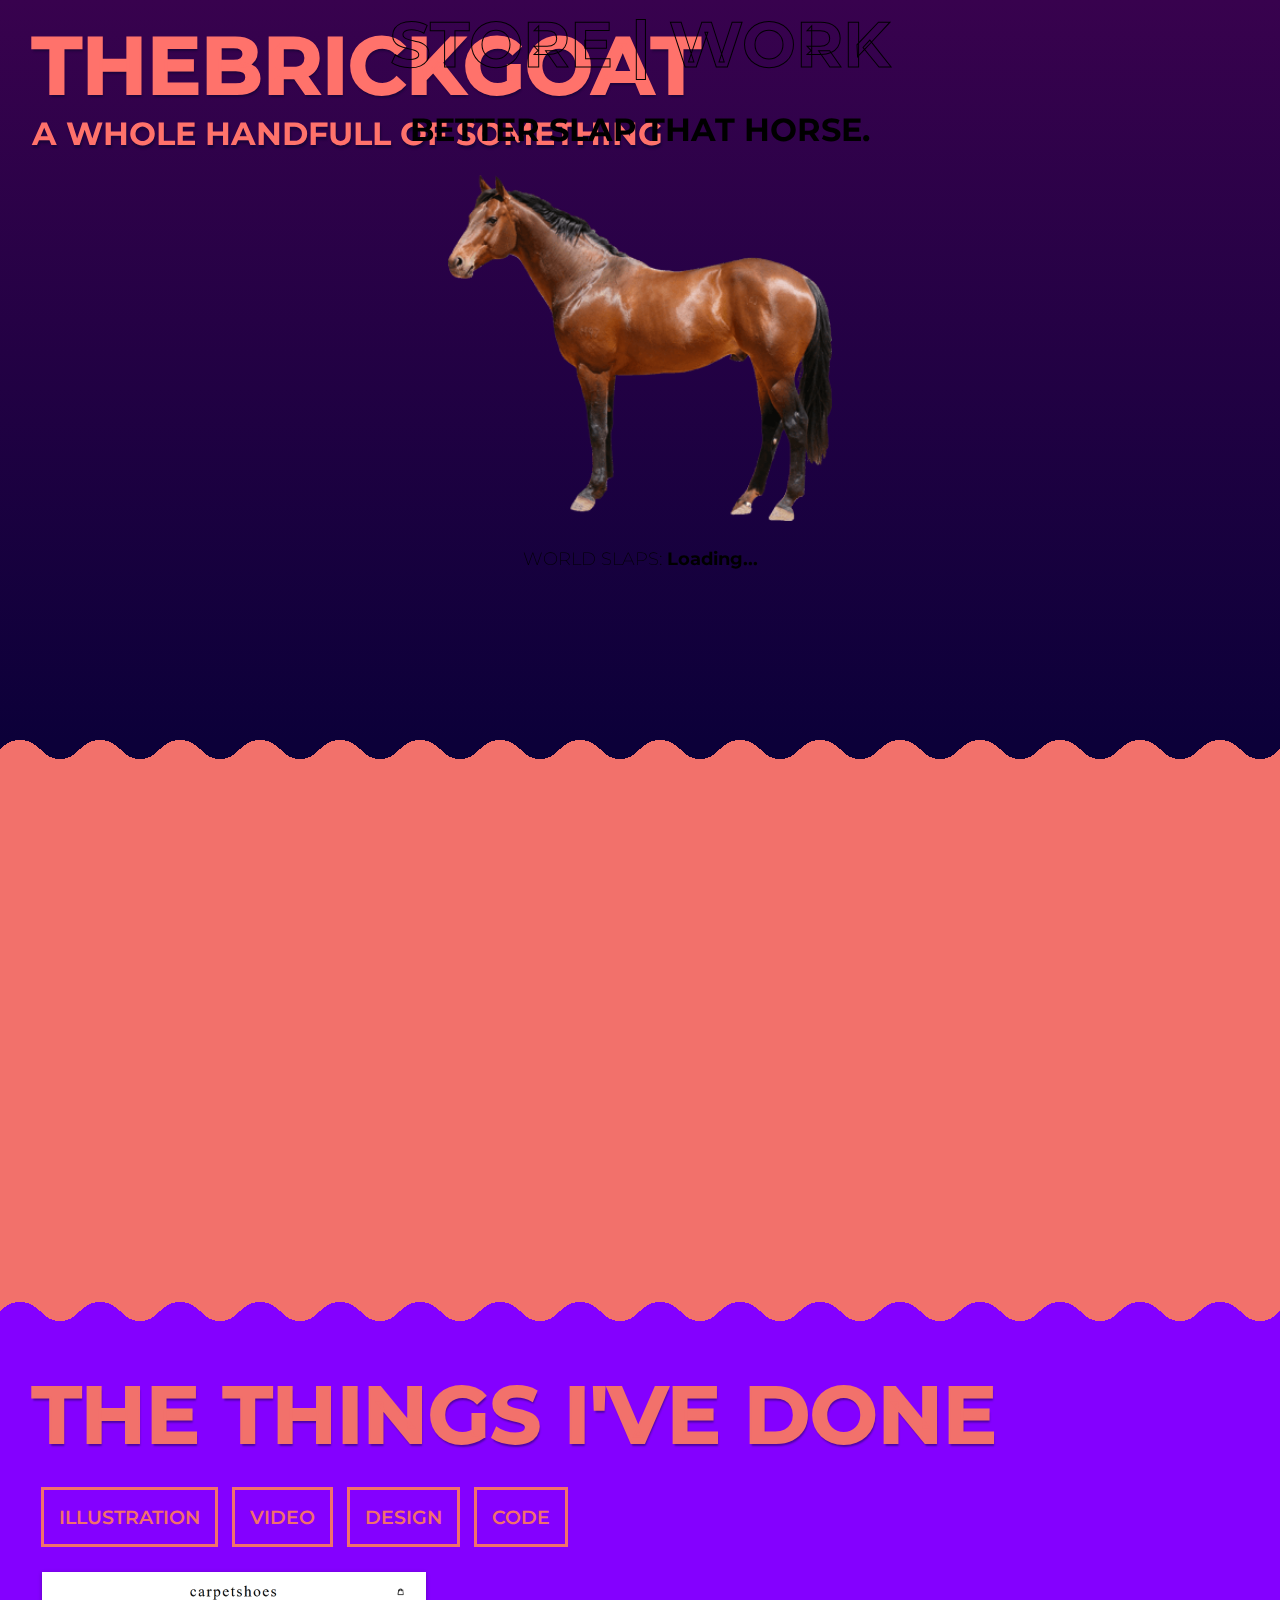
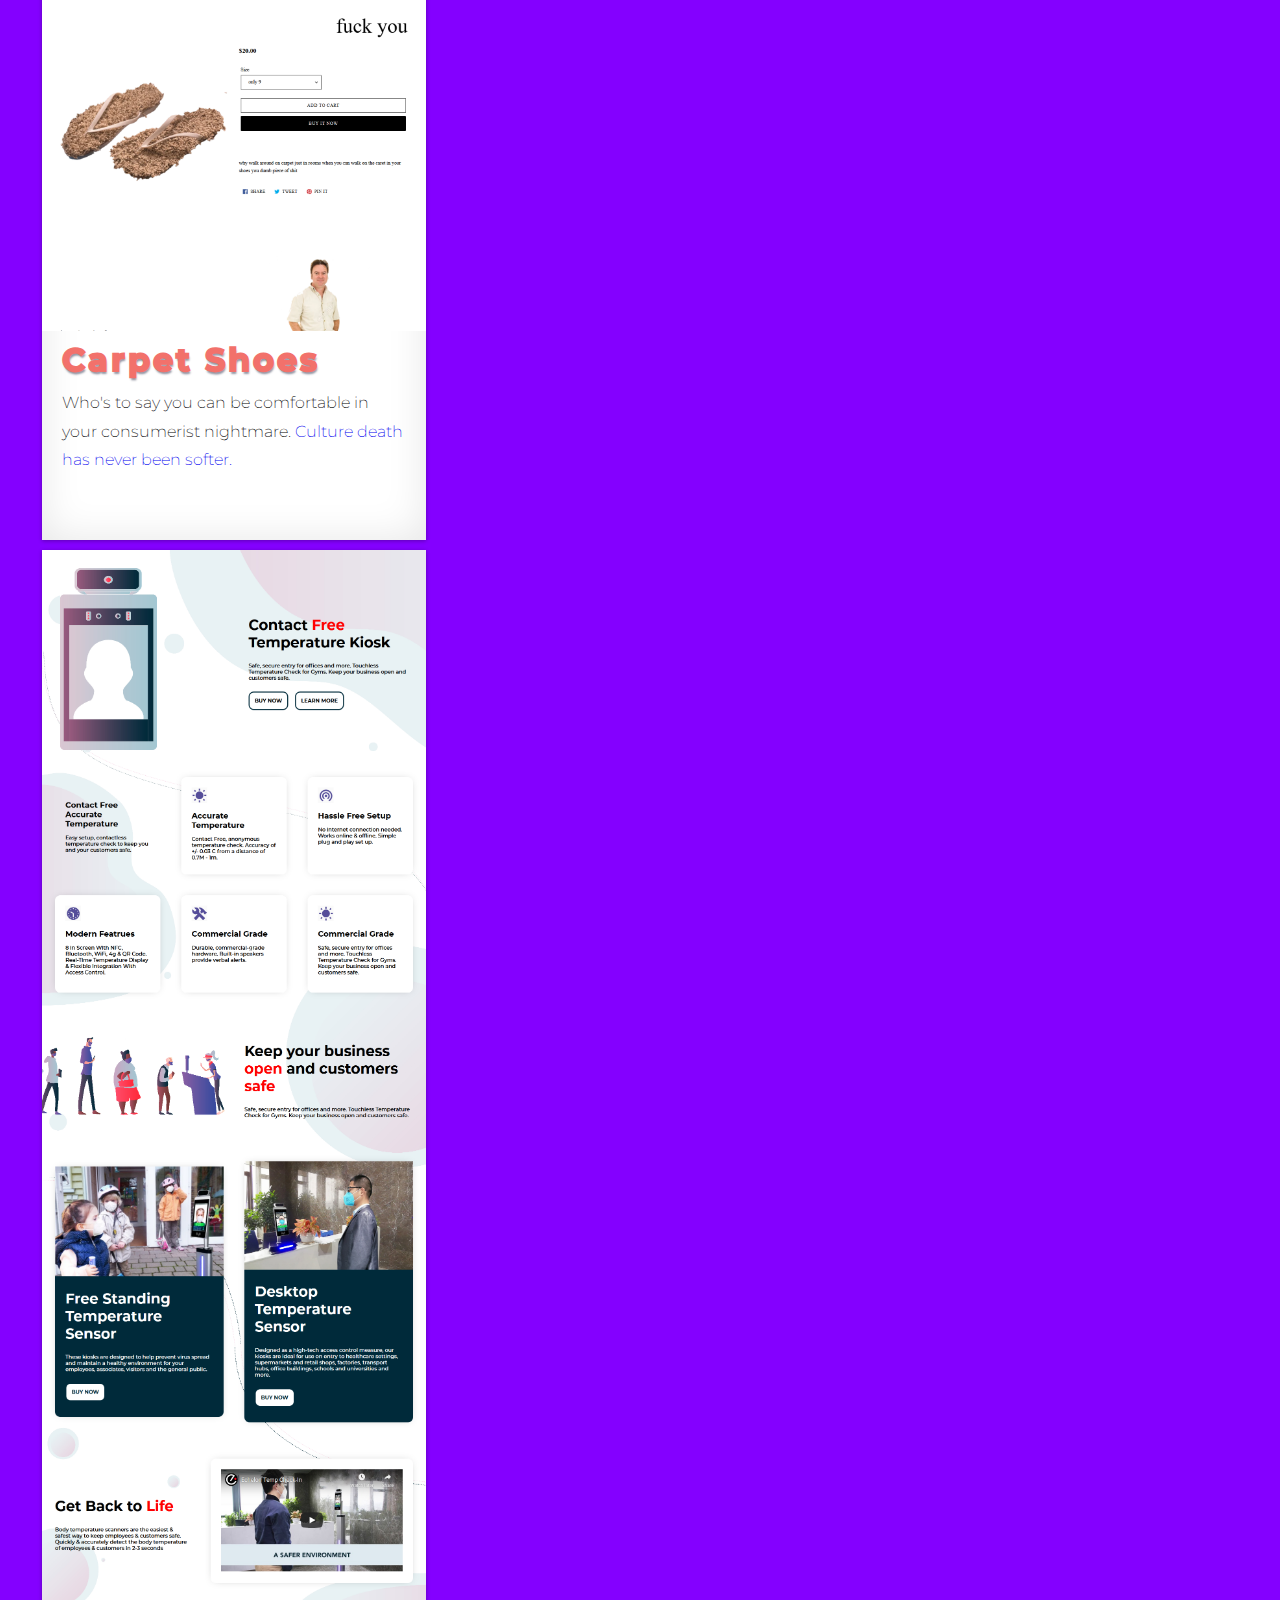
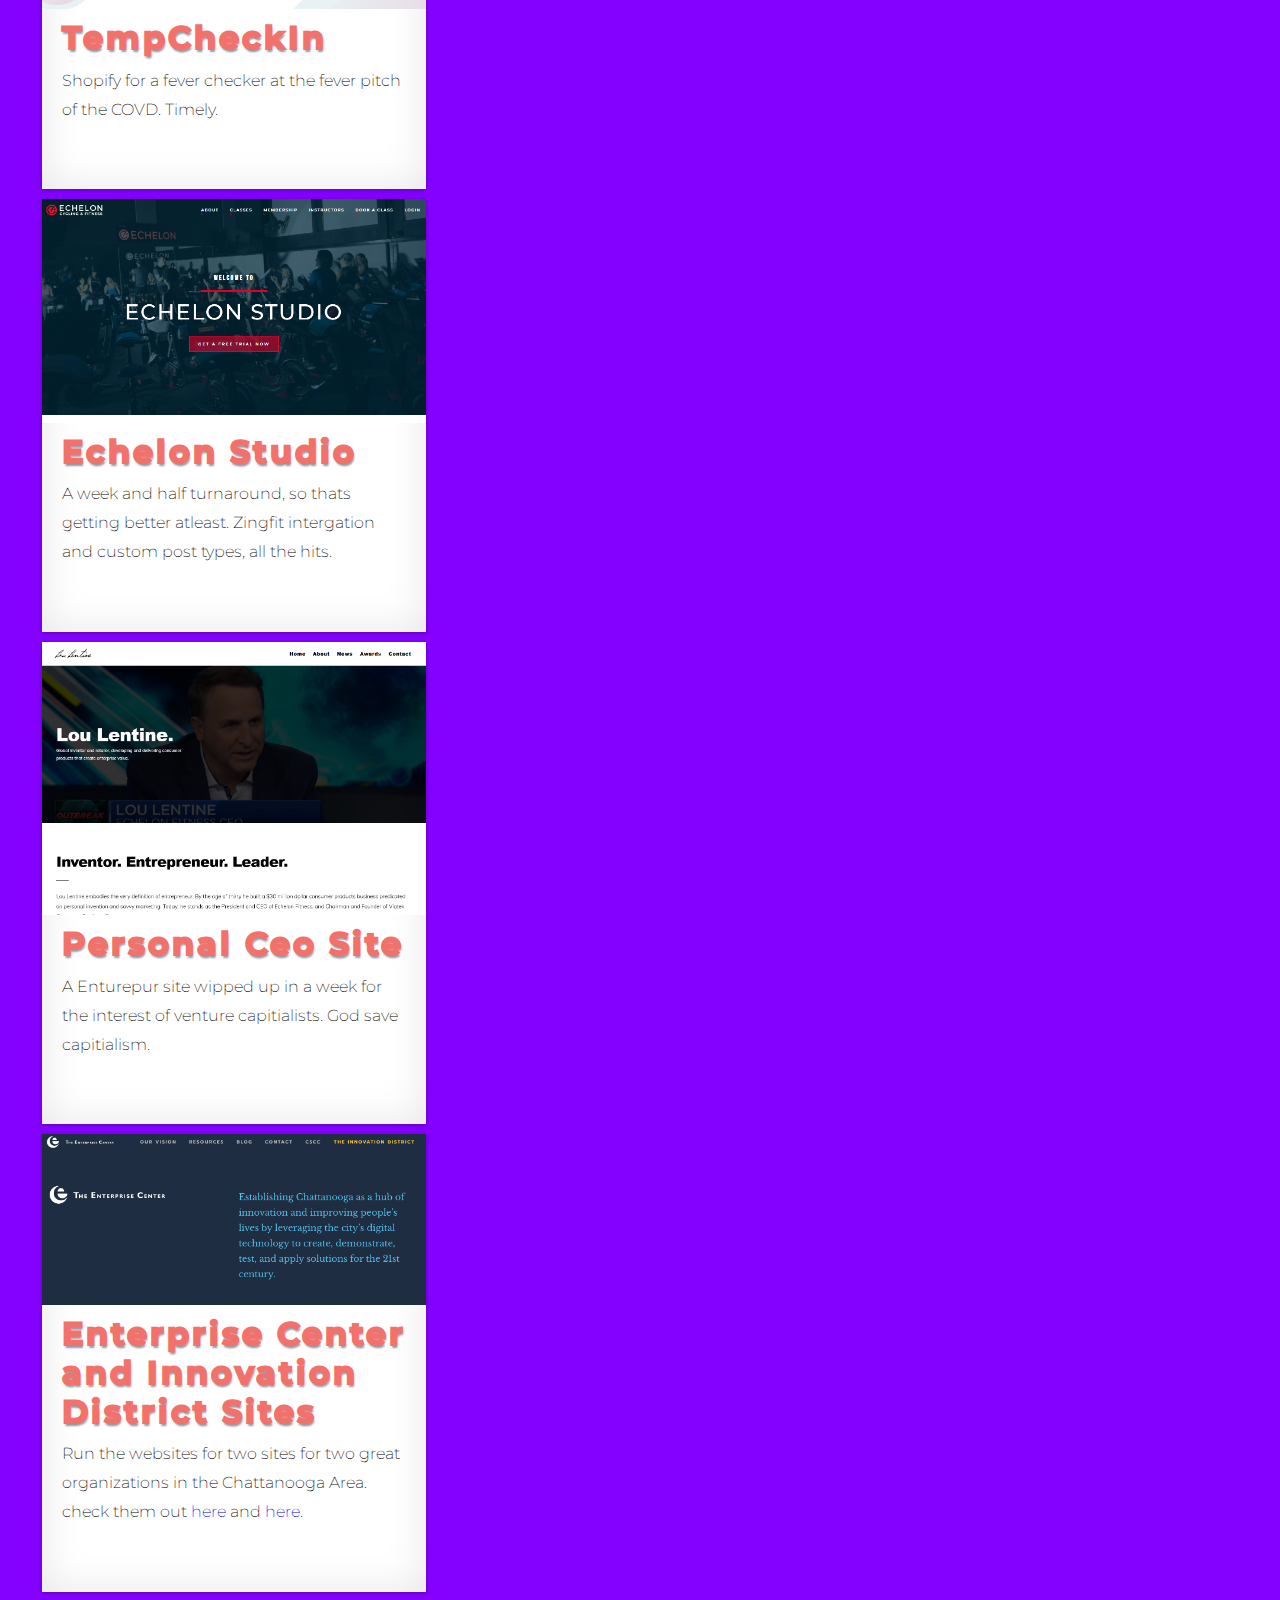
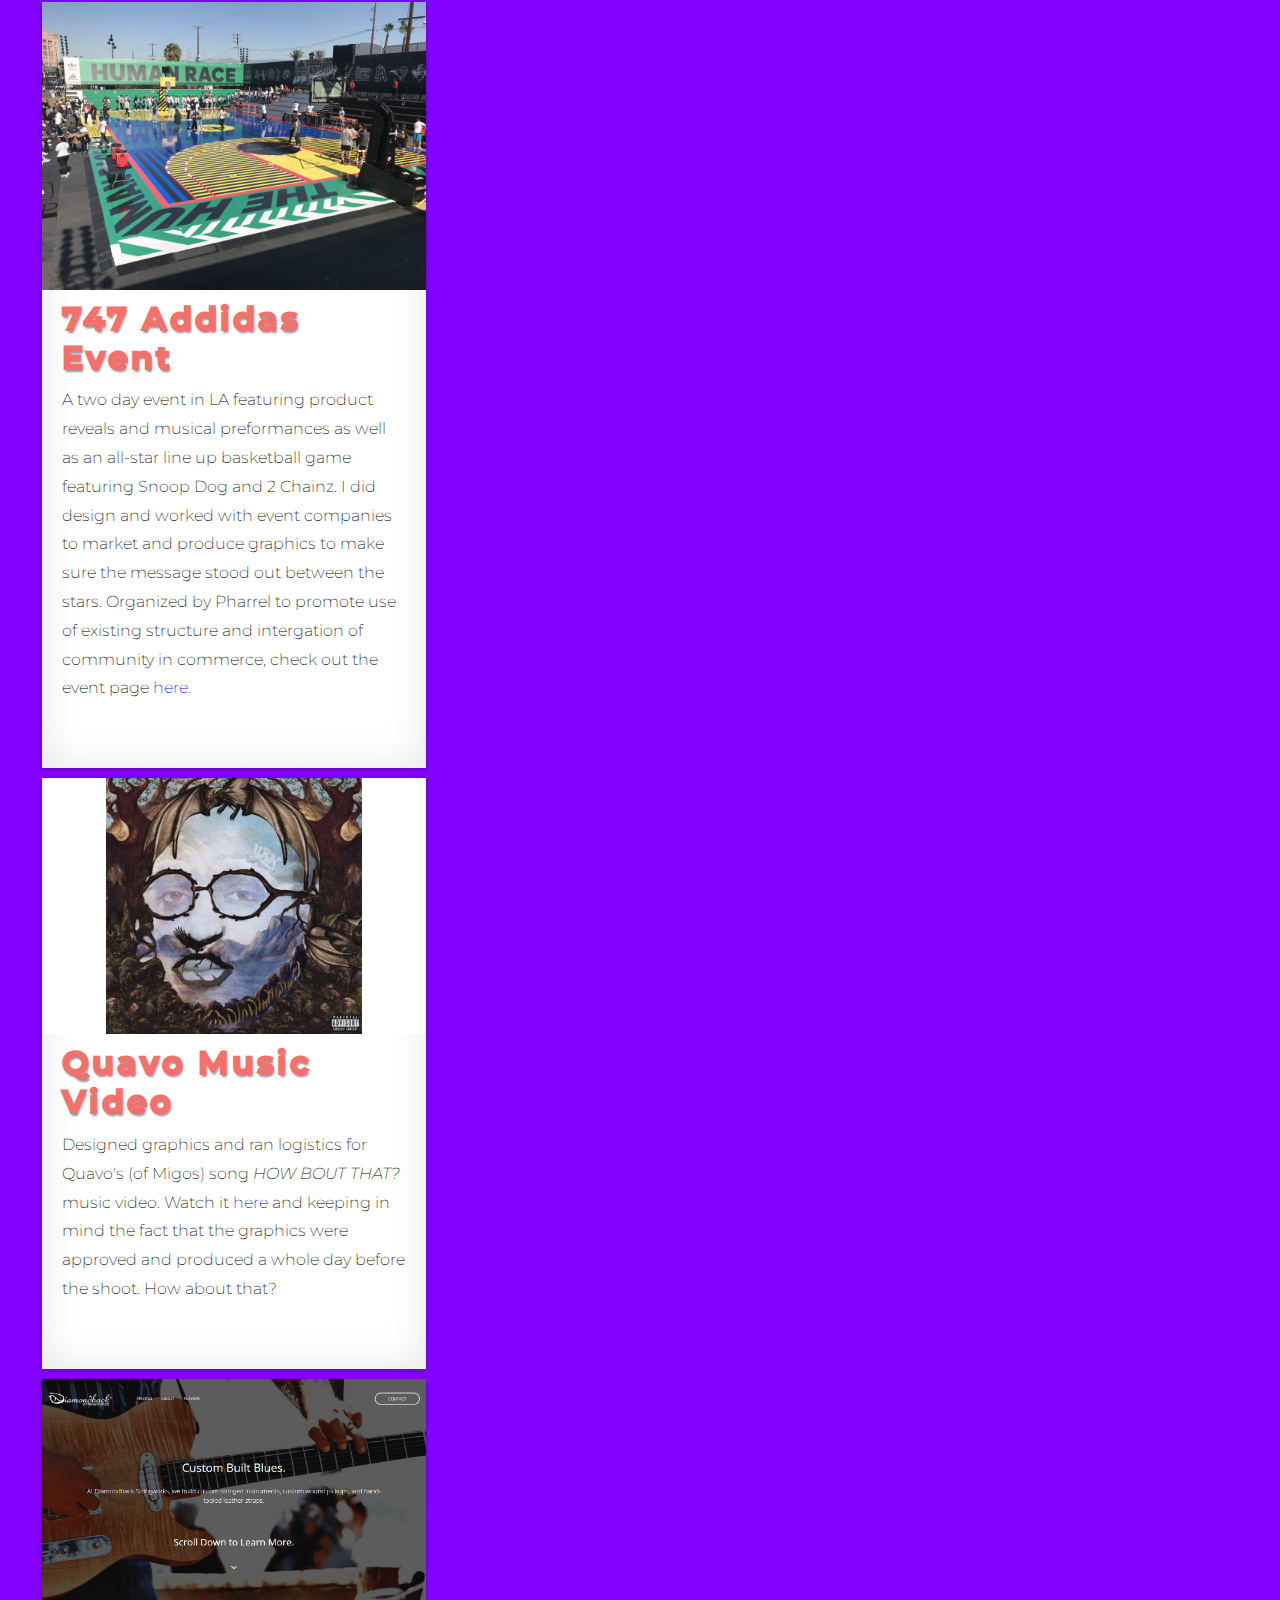
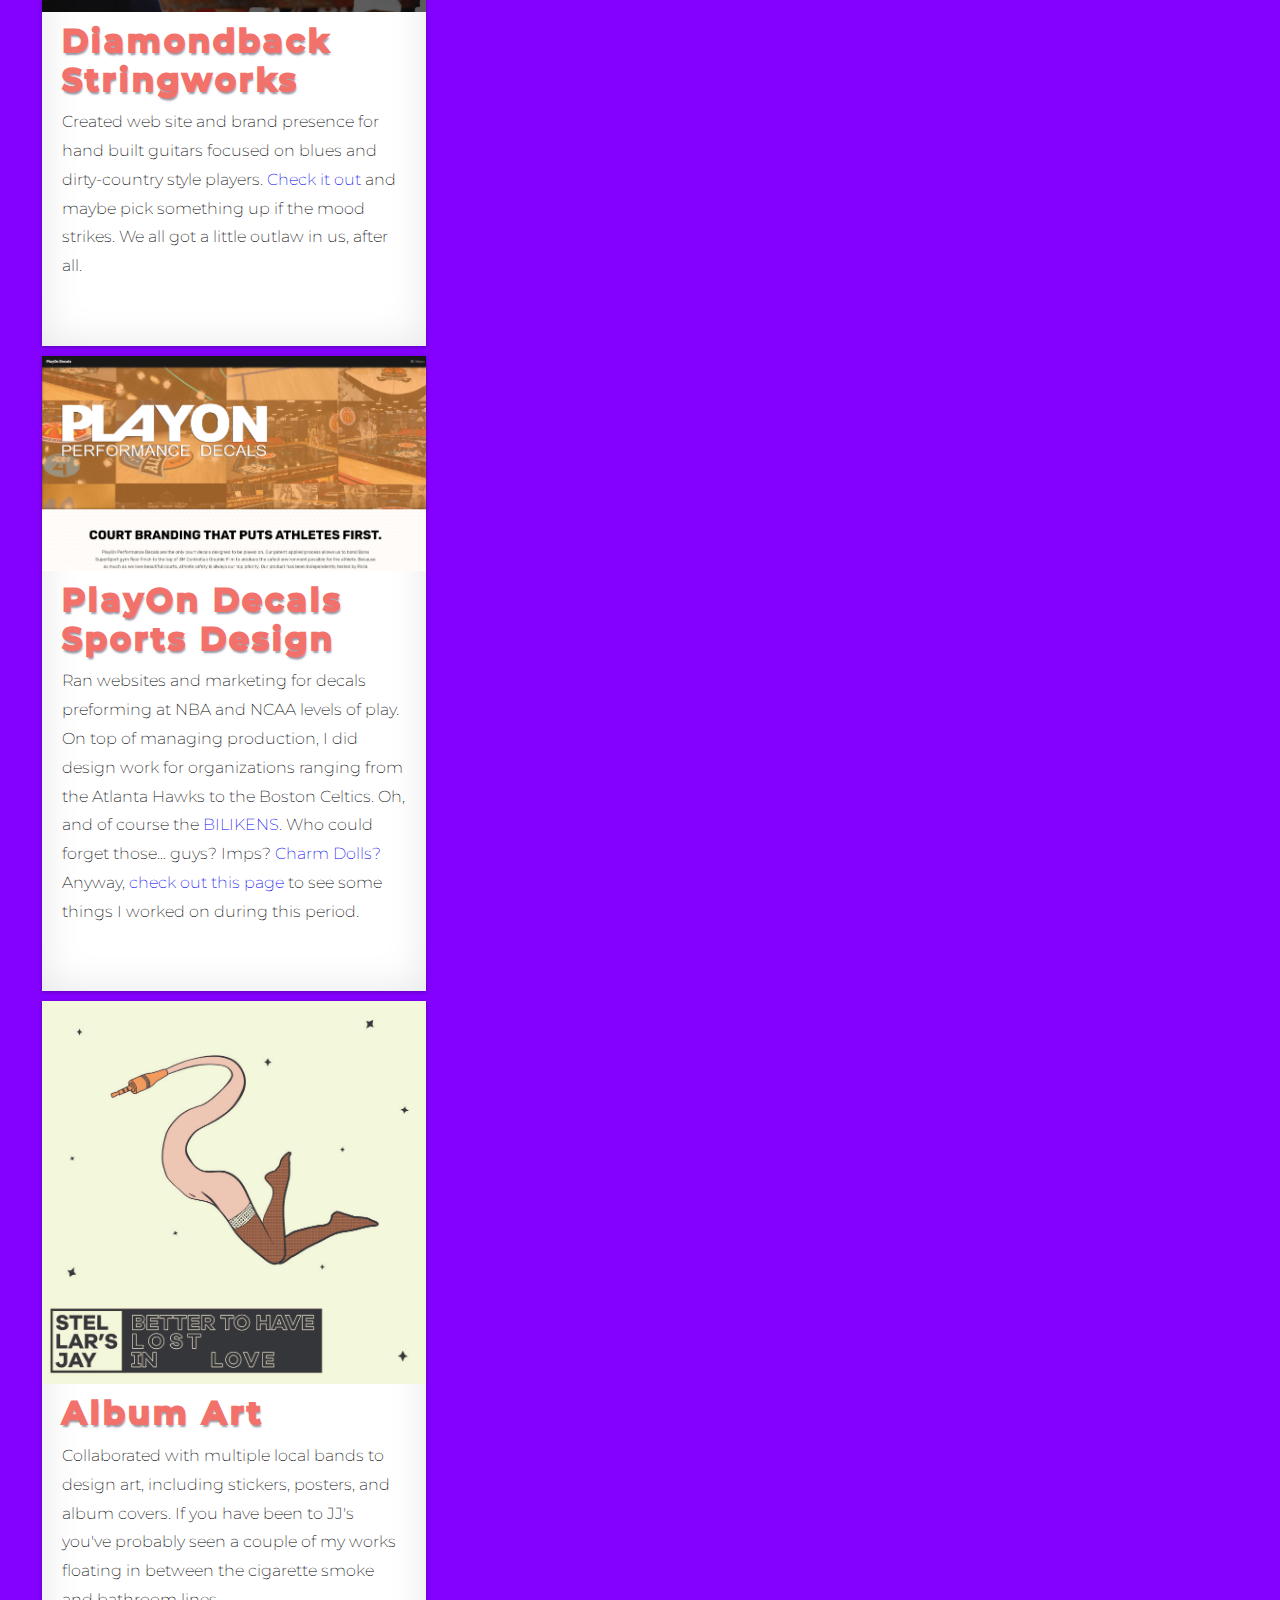
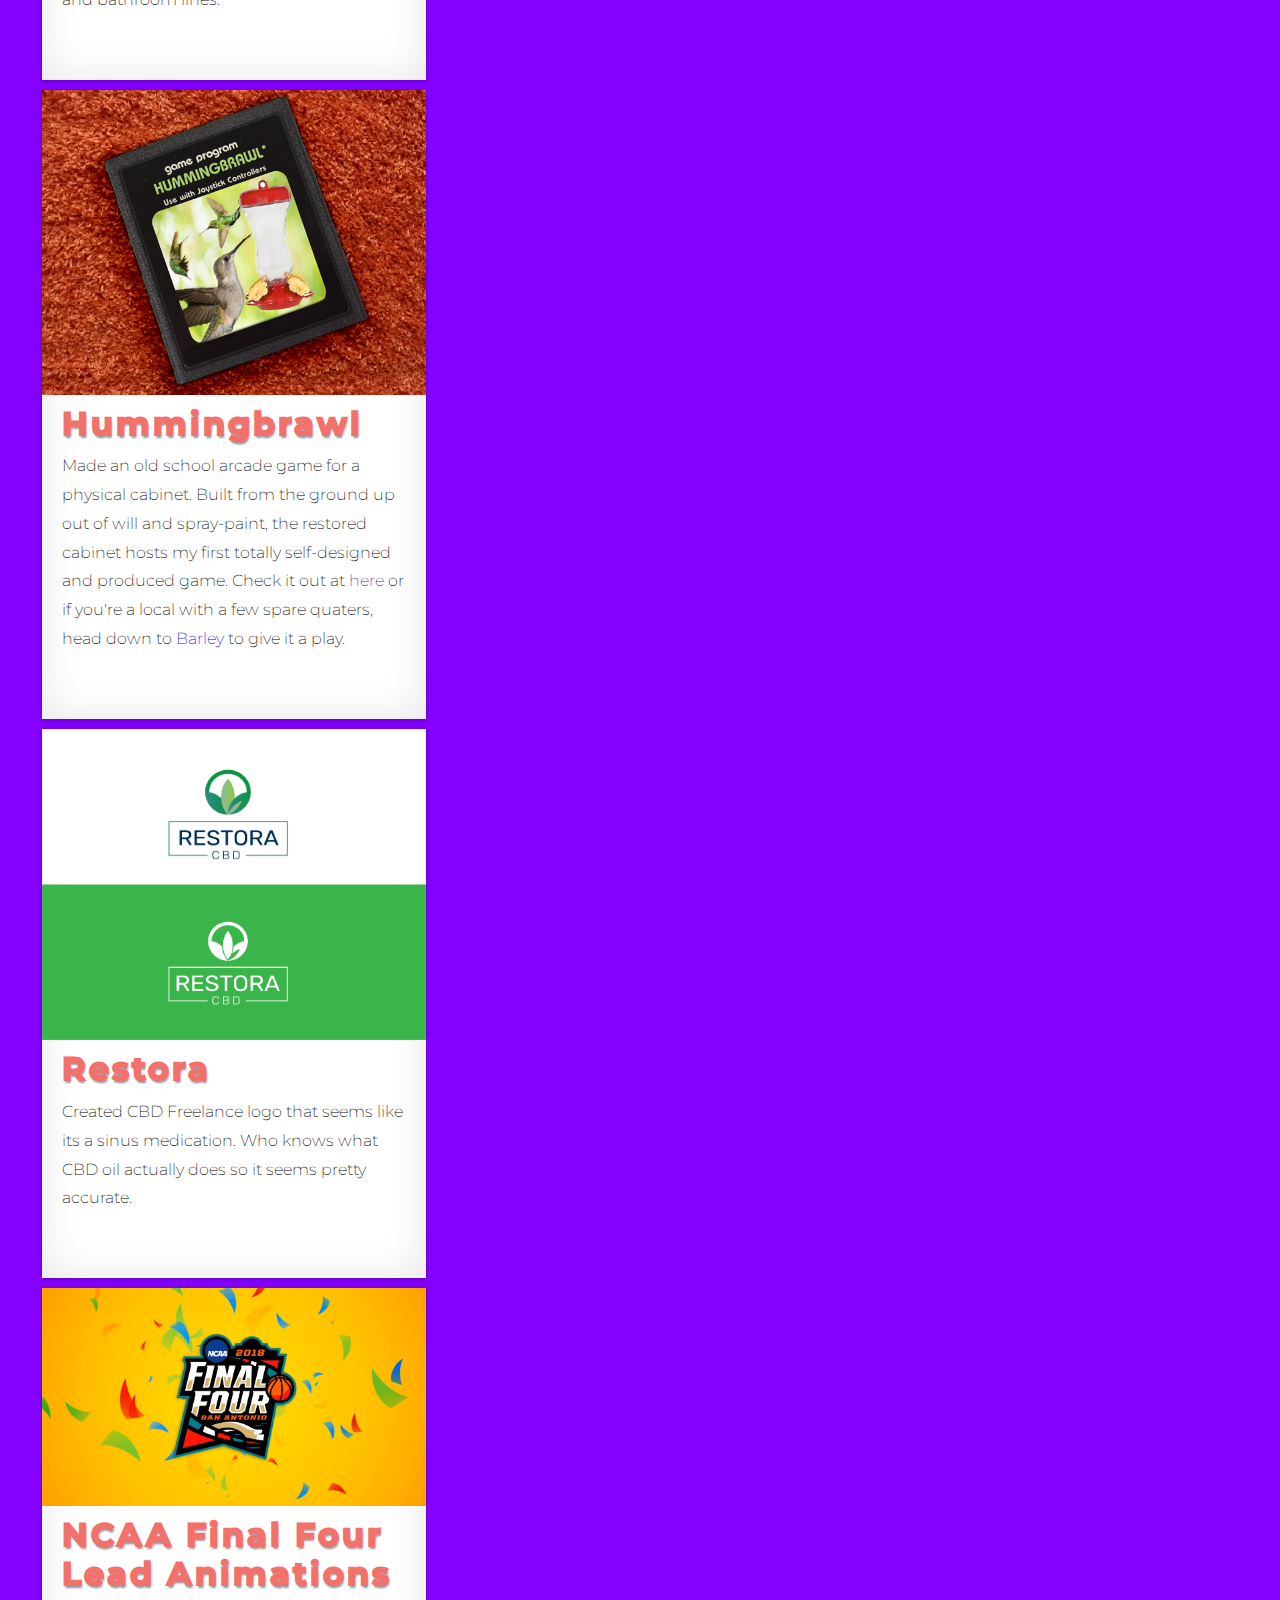
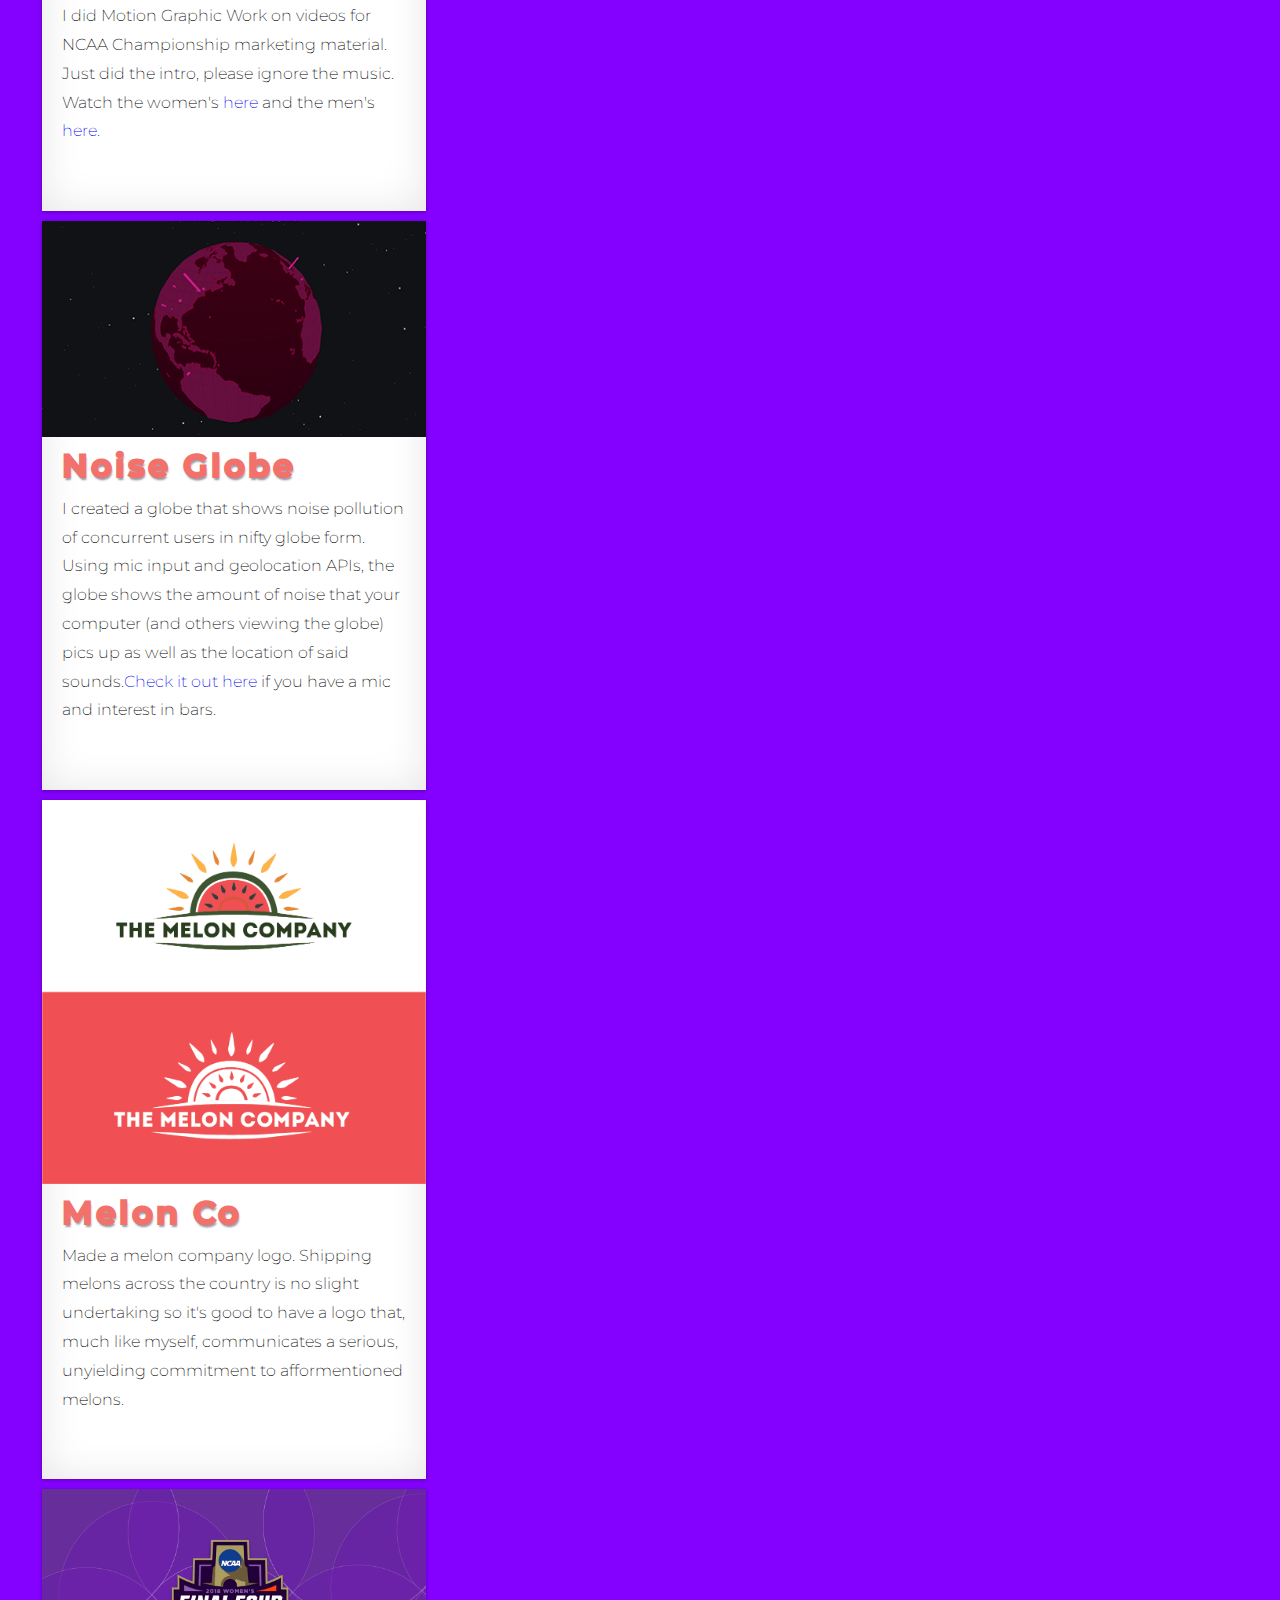
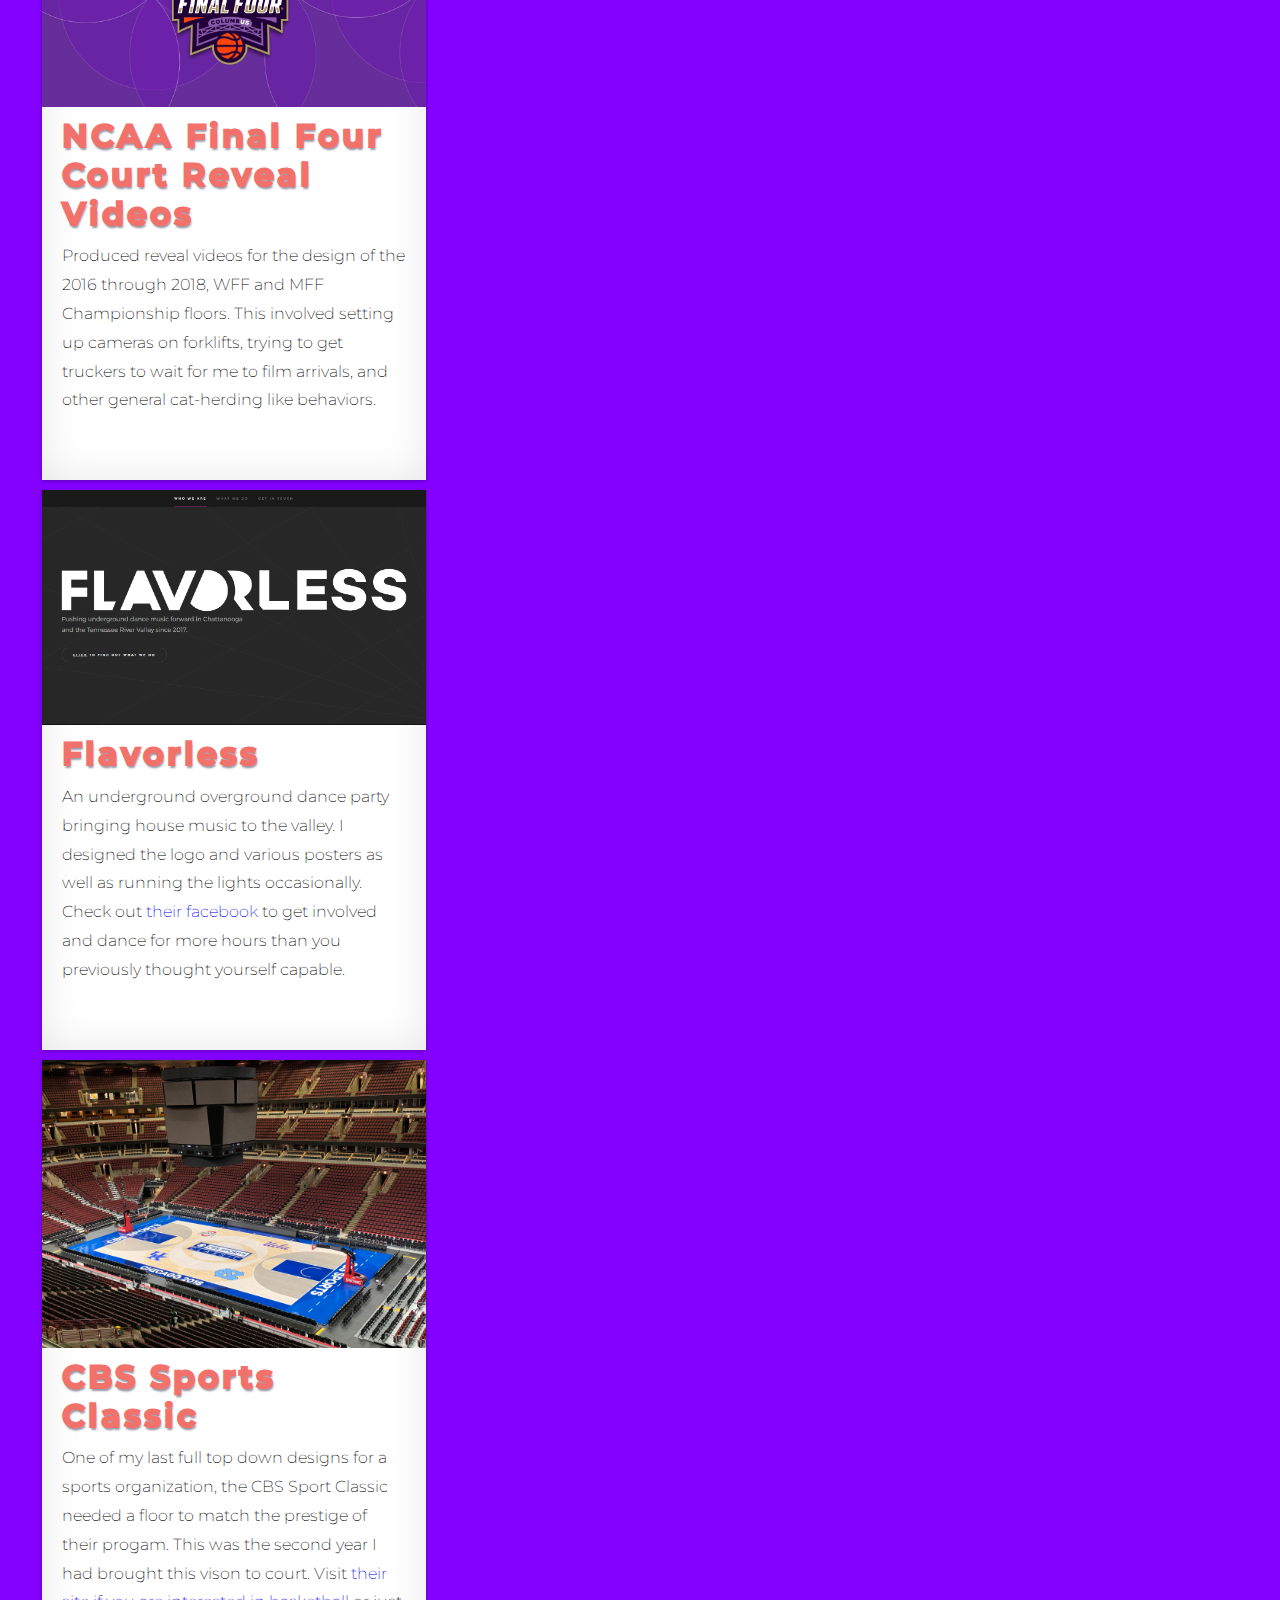
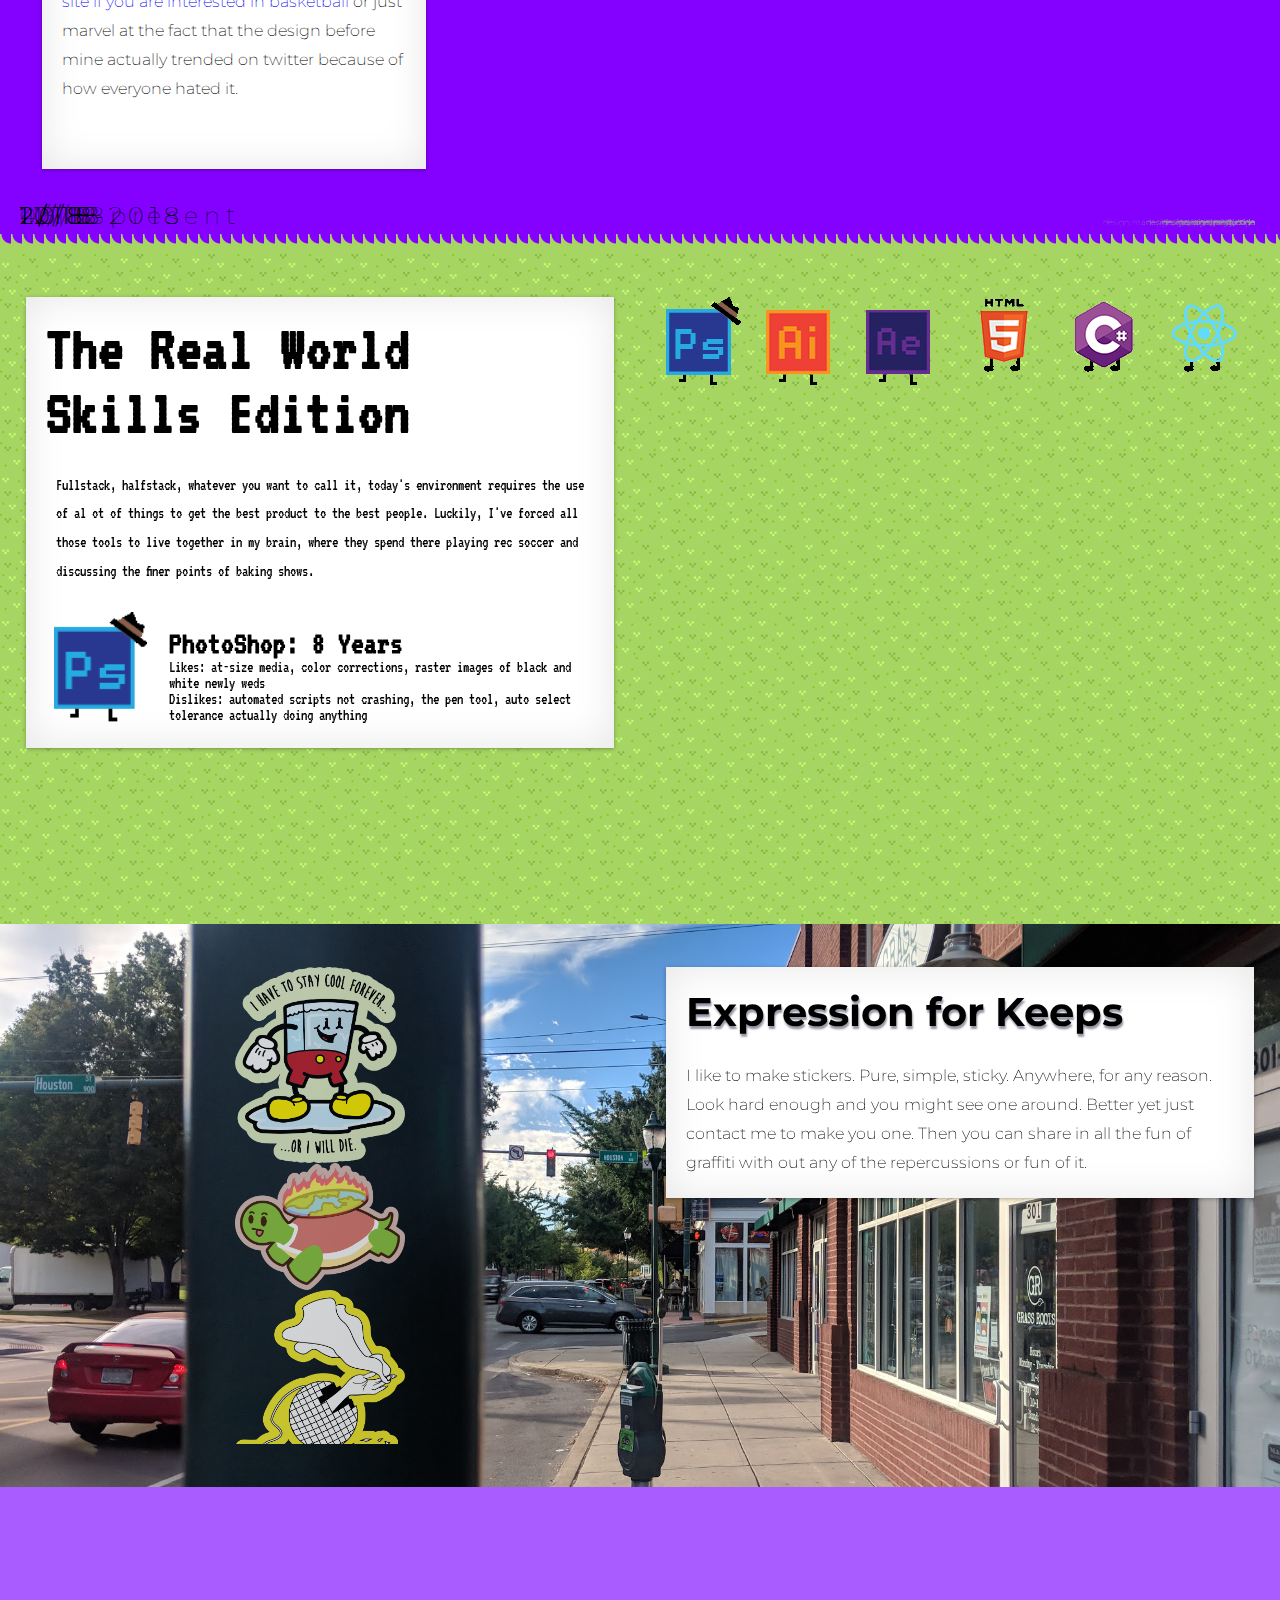
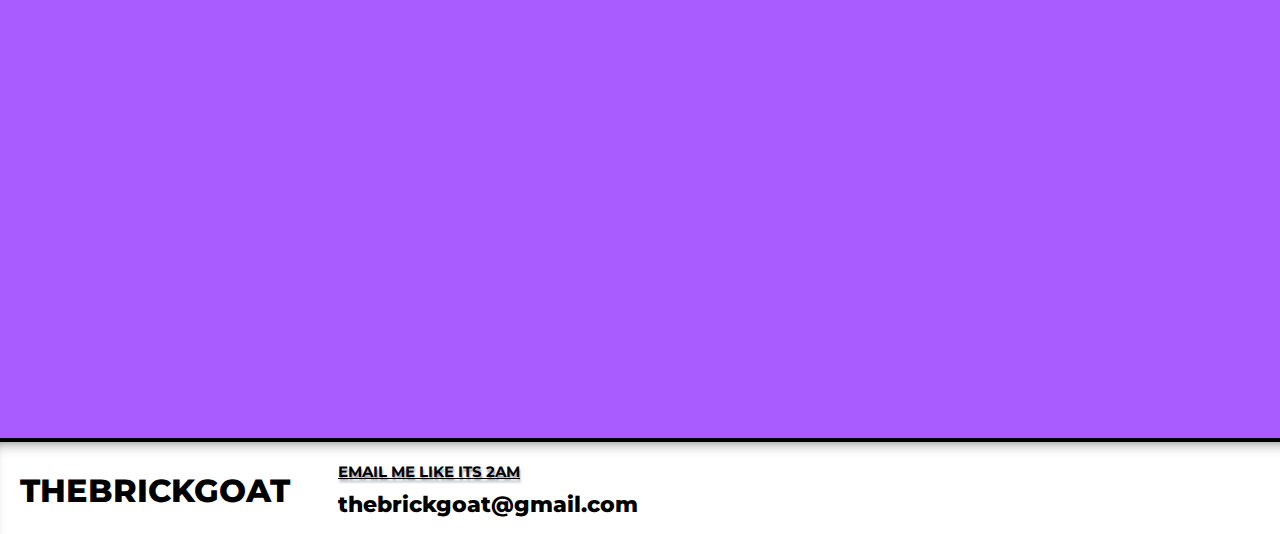
==== index.html @ f7f44f66 "Carpet Update" ====
<!doctype html>
<html class="no-js" lang="">

<head>
    <meta charset="utf-8">
    <meta http-equiv="x-ua-compatible" content="ie=edge">
    <title>GO ON AND SLAP THAT HORSE</title>
    <meta name="description" content="">
    <meta name="viewport" content="width=device-width, initial-scale=1.0, maximum-scale=1.0, user-scalable=0">
    <link href="https://fonts.googleapis.com/css?family=Montserrat:400,700|VT323" rel="stylesheet">
    <link rel="stylesheet" href="/css/animate.css">
    <link rel="stylesheet" href="/css/normalize.css">
    <link rel="stylesheet" href="/css/simple-grid.min.css">
    <link rel="stylesheet" href="https://use.fontawesome.com/releases/v5.3.1/css/all.css"
        integrity="sha384-mzrmE5qonljUremFsqc01SB46JvROS7bZs3IO2EmfFsd15uHvIt+Y8vEf7N7fWAU" crossorigin="anonymous">
    <link rel="stylesheet" href="https://cdnjs.cloudflare.com/ajax/libs/Swiper/4.4.1/css/swiper.min.css">
    <link href="https://unpkg.com/aos@2.3.1/dist/aos.css" rel="stylesheet">
    <link rel="stylesheet" href="/css/horse.css">

</head>

<body id="banged">
    <!--[if lt IE 8]>
            <p class="browserupgrade">Horse's require up to date browsers.</p>
        <![endif]-->
    <!-- Horse Content. Always Could use more horses. -->
    <section class="horseslap animated" id="horseslap">
        <div class="horsebackground">
            <h1>
                <a href="https://thebrickgoat.threadless.com/">STORE</a> |
                <a id="aboutenter" onclick="slideUp()" href="#threedContainer">WORK</a>
            </h1>
            <h2>BETTER SLAP THAT HORSE.</h2>
            <div id="horse" class="animated">
                <img src="/imgs/horse.png" class="horsepic" onmousedown="userslap()" onmouseup="userupslap()"> </div>
            <p>WORLD SLAPS:
                <span id="globalslaps" style="font-weight:bold" class="animated">Loading...</span>
            </p>
        </div>
    </section>
    <section class="work" id="work">
        <section class="intro container">
            <div id="threedContainer">
                <div class="threedText">
                    <h1>THEBRICKGOAT</h1>
                    <h2>a whole handfull of something</h2>
                </div>
            </div>
        </section>
        <section class="about wave">
            <div class="container" data-aos="fade-up">
                <div class="row">
                    <h1>PROBLEMS MADE AND SOLVED IN EQUAL MEASURE</h1>
                    <p> A Designer, Developer, and Lover based in sceinic Chattanooga Tennessee. </p>
                    <img src="/imgs/me.png" class="meImg" />
                </div>
            </div>
        </section>
        <section class="port">
            <div class="container">
                <h1>THE THINGS I'VE DONE</h1>
                <div class="filterButtons">
                    <button class="sortIll">Illustration</button>
                    <button class="sortVideo">Video</button>
                    <button class="sortDesign">Design</button>
                    <button class="sortCode">Code</button>
                </div>
                <div class="grid">
                    <div class="grid-item sortCode sortDesign">
                        <img src="/imgs/workpics/carpetshoes.png" alt="derple" class="worksImg">
                        <div class="grid-text">
                            <h1>Carpet Shoes</h1>
                            <p>Who's to say you can be comfortable in your consumerist nightmare.<a href="https://carpetshoes.myshopify.com/"> Culture death has never been softer.</a></p>
                            <h2>design, shopify, code</h2>
                            <h3>2/18</h3>
                        </div>
                    </div>
                    <div class="grid-item sortCode sortDesign">
                        <img src="/imgs/workpics/tempin.png" alt="derple" class="worksImg">
                        <div class="grid-text">
                            <h1>TempCheckIn</h1>
                            <p>Shopify for a fever checker at the fever pitch of the COVD. Timely.</p>
                            <h2>design, shopify, code</h2>
                            <h3>2/18</h3>
                        </div>
                    </div>
                    <div class="grid-item sortCode sortDesign">
                        <img src="/imgs/workpics/estudio.png" alt="derple" class="worksImg">
                        <div class="grid-text">
                            <h1>Echelon Studio</h1>
                            <p>A week and half turnaround, so thats getting better atleast. Zingfit intergation and custom post types, all the hits.</p>
                            <h2>design, wordpress, code</h2>
                            <h3>2/18</h3>
                        </div>
                    </div>
                    <div class="grid-item sortCode sortDesign">
                        <img src="/imgs/workpics/lou.png" alt="derple" class="worksImg">
                        <div class="grid-text">
                            <h1>Personal Ceo Site</h1>
                            <p>A Enturepur site wipped up in a week for the interest of venture capitialists. God save capitialism.  </p>
                            <h2>design, wordpress, code</h2>
                            <h3>2/18</h3>
                        </div>
                    </div>
                    <div class="grid-item sortCode sortDesign">
                        <img src="/imgs/workpics/enterprise.png" alt="derple" class="worksImg">
                        <div class="grid-text">
                            <h1>Enterprise Center and Innovation District Sites</h1>
                            <p>Run the websites for two sites for two great organizations in the Chattanooga Area. check
                                them out <a href="https://www.theenterprisectr.org">here</a> and <a
                                    href="https://chainnovate.com">here</a>. </p>
                            <h2>design, jekyll, code</h2>
                            <h3>2/18</h3>
                        </div>
                    </div>
                    <div class="grid-item sortVideo sortDesign">
                        <img src="/imgs/workpics/pharrel.jpg" alt="derple" class="worksImg">
                        <div class="grid-text">
                            <h1>747 Addidas Event</h1>
                            <p>A two day event in LA featuring product reveals and musical preformances as well as an
                                all-star line up basketball game featuring Snoop Dog and 2 Chainz. I did design and
                                worked with event companies to market and produce graphics to make sure the message
                                stood out between the stars. Organized by Pharrel to promote use of existing structure
                                and intergation of community in commerce, check out the event page <a
                                    href="https://www.adidas.com/us/747warehousest">here.</a> </p>
                            <h2>design, management, video</h2>
                            <h3>2/18</h3>
                        </div>
                    </div>
                    <div class="grid-item sortVideo sortDesign">
                        <img src="/imgs/workpics/quavo.jpg" alt="derple" class="worksImg">
                        <div class="grid-text">
                            <h1>Quavo Music Video</h1>
                            <p>Designed graphics and ran logistics for Quavo's (of Migos) song <i>HOW BOUT THAT?</i>
                                music video. Watch it <a href="https://www.youtube.com/watch?v=EBjbtlhTCXc">here</a> and
                                keeping in mind the fact that the graphics were approved and produced a whole day before
                                the shoot. How about that?</p>
                            <h2>design, management, video</h2>
                            <h3>10/18</h3>
                        </div>
                    </div>
                    <div class="grid-item sortCode ">
                        <img src="/imgs/workpics/web1.png" alt="derple" class="worksImg">
                        <div class="grid-text">
                            <h1>Diamondback Stringworks</h1>
                            <p>Created web site and brand presence for hand built guitars focused on blues and
                                dirty-country style players. <a href="http://diamondbackstringworks.com/">Check it
                                    out</a> and maybe pick something up if the mood strikes. We all got a little outlaw
                                in us, after all.</p>
                            <h2>design, code, production</h2>
                            <h3>4/18</h3>
                        </div>
                    </div>
                    <div class="grid-item sortDesign ">
                        <img src="/imgs/workpics/playon.png" alt="derple" class="worksImg">
                        <div class="grid-text">
                            <h1>PlayOn Decals Sports Design</h1>
                            <p>Ran websites and marketing for decals preforming at NBA and NCAA levels of play. On top
                                of managing production, I did design work for organizations ranging from the Atlanta
                                Hawks to the Boston Celtics. Oh, and of course the <a
                                    href="http://www.slubillikens.com/ViewArticle.dbml?DB_OEM_ID=27200&ATCLID=205243413">BILIKENS.</a>
                                Who could forget those... guys? Imps? <a
                                    href="https://en.wikipedia.org/wiki/Billiken">Charm Dolls?</a> Anyway, <a
                                    href="https://pratersflooring.com/flooring-gallery/"> check out this page</a> to see
                                some things I worked on during this period. </p>
                            <h2>design, management, production, code</h2>
                            <h3>2015-2018</h3>
                        </div>
                    </div>
                    <div class="grid-item sortIll sortDesign">
                        <img src="/imgs/workpics/love-02.jpg" alt="derple" class="worksImg">
                        <div class="grid-text">
                            <h1>Album Art</h1>
                            <p>Collaborated with multiple local bands to design art, including stickers, posters, and
                                album covers. If you have been to JJ's you've probably seen a couple of my works
                                floating in between the cigarette smoke and bathroom lines. </p>
                            <h2>design, production</h2>
                            <h3>2016-present</h3>
                        </div>
                    </div>
                    <div class="grid-item sortDesign sortCode">
                        <img src="/imgs/workpics/itchheader.png" alt="derple" class="worksImg">
                        <div class="grid-text">
                            <h1>Hummingbrawl</h1>
                            <p>Made an old school arcade game for a physical cabinet. Built from the ground up out of
                                will and spray-paint, the restored cabinet hosts my first totally self-designed and
                                produced game. Check it out at <a href="">here</a> or if you're a local with a few spare
                                quaters, head down to <a href="https://www.chattanoogabarley.com/">Barley</a> to give it
                                a play.</p>
                            <h2>design, code, production</h2>
                            <h3>12/18</h3>
                        </div>
                    </div>
                    <div class="grid-item sortDesign">
                        <img src="/imgs/workpics/restora.png" alt="derple" class="worksImg">
                        <div class="grid-text">
                            <h1>Restora</h1>
                            <P>Created CBD Freelance logo that seems like its a sinus medication. Who knows what CBD oil
                                actually does so it seems pretty accurate.</P>
                            <h2>design</h2>
                            <h3>11/18</h3>
                        </div>
                    </div>
                    <div class="grid-item sortVideo">
                        <img src="/imgs/workpics/videomff.png" alt="derple" class="worksImg">
                        <div class="grid-text">
                            <h1>NCAA Final Four Lead Animations</h1>
                            <p>I did Motion Graphic Work on videos for NCAA Championship marketing material. Just did
                                the intro, please ignore the music. Watch the women's <a
                                    href="https://vimeo.com/262104661">here</a> and the men's <a
                                    href="https://vimeo.com/261533652">here.</a>
                            </p>
                            <h2>video, production</h2>
                            <h3>03/18</h3>
                        </div>
                    </div>
                    <div class="grid-item sortCode">
                        <img src="/imgs/workpics/noise-globe.png" alt="derple" class="worksImg">
                        <div class="grid-text">
                            <h1>Noise Globe</h1>
                            <p>I created a globe that shows noise pollution of concurrent users in nifty globe form.
                                Using mic input and geolocation APIs, the globe shows the amount of noise that your
                                computer (and others viewing the globe) pics up as well as the location of said
                                sounds.<a href="https://noisy-globe.glitch.me/">Check it out here</a> if you have a mic
                                and interest in bars.</p>
                            <h2>design, code</h2>
                            <h3>11/18</h3>
                        </div>
                    </div>
                    <div class="grid-item sortDesign">
                        <img src="/imgs/workpics/melon.png" alt="derple" class="worksImg">
                        <div class="grid-text">
                            <h1>Melon Co</h1>
                            <p>Made a melon company logo. Shipping melons across the country is no slight undertaking so
                                it's good to have a logo that, much like myself, communicates a serious, unyielding
                                commitment to afformentioned melons.</p>
                            <h2>design</h2>
                            <h3>12/18</h3>
                        </div>
                    </div>
                    <div class="grid-item sortVideo sortDesign">
                        <img src="/imgs/workpics/videowff.png" alt="derple" class="worksImg">
                        <div class="grid-text">
                            <h1>NCAA Final Four Court Reveal Videos</h1>
                            <p>Produced reveal videos for the design of the 2016 through 2018, WFF and MFF Championship
                                floors. This involved setting up cameras on forklifts, trying to get truckers to wait
                                for me to film arrivals, and other general cat-herding like behaviors.</p>
                            <h2>design, video, production</h2>
                            <h3>10/18</h3>
                        </div>
                    </div>
                    <div class="grid-item sortDesign sortCode">
                        <img src="/imgs/workpics/haus.png" alt="derple" class="worksImg">
                        <div class="grid-text">
                            <h1>Flavorless</h1>
                            <p>An underground overground dance party bringing house music to the valley. I designed the
                                logo and various posters as well as running the lights occasionally. Check out <a
                                    href="https://www.facebook.com/flavorless/">their facebook</a> to get involved and
                                dance for more hours than you previously thought yourself capable. </p>
                            <h2>design, code</h2>
                            <h3>10/17</h3>
                        </div>
                    </div>
                    <div class="grid-item sortDesign">
                        <img src="/imgs/workpics/cbsClassic.jpg" alt="derple" class="worksImg">
                        <div class="grid-text">
                            <h1>CBS Sports Classic</h1>
                            <p>One of my last full top down designs for a sports organization, the CBS Sport Classic
                                needed a floor to match the prestige of their progam. This was the second year I had
                                brought this vison to court. Visit <a href="https://cbssportsclassic.com/">their site if
                                    you are interested in basketball</a> or just marvel at the fact that the design
                                before mine actually trended on twitter because of how everyone hated it.</p>
                            <h2>design</h2>
                            <h3>2017-2018</h3>
                        </div>
                    </div>
                </div>
            </div>
        </section>
        <section class="skills container">
            <div class="row ">
                <div class="col-6 white-box">
                    <h2>The Real World <br> Skills Edition</h2>
                    <p>Fullstack, halfstack, whatever you want to call it, today's environment
                        requires
                        the
                        use of al ot of things to get the best product to the best people. Luckily, I've forced all
                        those
                        tools
                        to live together in my brain, where they spend there playing rec soccer and discussing the finer
                        points of
                        baking
                        shows.</p>
                    <div class="moreInfo">
                        <div class="moreInfoLeft">
                            <img id="moreInfoPic" src="/imgs/ps.gif" />
                        </div>
                        <div class="moreInfoRight">
                            <h3 class="infoName">PhotoShop: 8 Years</h3>
                            <div class="likesDislikes"><span class="likes">Likes: at-size media, color corrections,
                                    raster images of black and white newly weds</span><br>
                                <span class="dislikes">Dislikes: automated scripts
                                    not crashing, the pen tool, auto select tolerance actually doing anything </span>
                            </div>
                        </div>
                    </div>
                </div>
                <div class="col-6">
                    <div id="skill-container">
                        <div class="el" id="photoshop" data-attribute-name="PhotoShop: 8 Years"
                            data-attribute-likes="Likes: color corrections, raster images of black and white newly weds"
                            data-attribute-dislikes="Dislikes: automated scripts
                        not crashing, the pen tool, auto select tolerance actually doing anything" style="left:0px">
                            <img src="/imgs/ps.gif" />
                        </div>
                        <div class="el" id="illustrator" data-attribute-name="Illustrator: 8 Years"
                            data-attribute-likes="Likes: Bezier pins, the patherfinder window, miter limits"
                            data-attribute-dislikes="Dislikes: clipping masks, cheating with live traces, copy and pasting appearances."
                            style="left:100px">
                            <img src="/imgs/ai.gif" />
                        </div>
                        <div class="el" id="afterEffects" data-attribute-name="AfterEffects: 4 Years"
                            data-attribute-likes="Likes: Motion trackers, all the plugins, having very slightly different keyboard shortcuts that the rest of the CS"
                            data-attribute-dislikes="Dislikes: the integrity of your scratch disk, rendering a clip 3 times because you keep forgetting to turn your layers back on"
                            style="left:200px">
                            <img src="/imgs/ae.gif" />
                        </div>
                        <div class="el" id="html" data-attribute-name="HTML 5: 3 Years"
                            data-attribute-likes="Likes: Easy going tables, correctly validated header tags, stack overflow"
                            data-attribute-dislikes="Dislikes: div soup, the shadow dom, stack overflow"
                            style="left:300px">
                            <img src="/imgs/html.gif" />
                        </div>
                        <div class="el" id="cSharp" data-attribute-name="C Sharp: 2 Years"
                            data-attribute-likes="Likes: Visual Studio, a 5 five course meal of .NET distros, extending classes all the way into summer break"
                            data-attribute-dislikes="Dislikes: Singletons, thanksgiving at c++'s house, java people"
                            style="left:400px">
                            <img src="/imgs/csharrp.gif" />
                        </div>
                        <div class="el" id="reactNative" data-attribute-name="React JS: 2 Years"
                            data-attribute-likes="Likes: Being the coolest kid in the room, state management, native"
                            data-attribute-dislikes="Dislikes: Good tutorials, vue, being called the coolest kid in the room because your dad is rich"
                            style="left:500px">
                            <img src="/imgs/react.gif" />
                        </div>
                    </div>
                </div>
            </div>
        </section>
        <section class="stickers container">
            <div class="row">
                <div class="col-6 ">
                    <div class="swiper-container sticker-slider">
                        <div class="swiper-wrapper">
                            <div class="swiper-slide">
                                <img src="/imgs/workpics/ill (17).png">
                            </div>
                            <div class="swiper-slide">
                                <img src="/imgs/workpics/ill (18).png">
                            </div>
                            <div class="swiper-slide">
                                <img src="/imgs/workpics/ill (5).png">
                            </div>
                            <div class="swiper-slide">
                                <img src="/imgs/workpics/ill (9).png">
                            </div>
                            <div class="swiper-slide">
                                <img src="/imgs/workpics/ill (7).png">
                            </div>
                            <div class="swiper-slide">
                                <img src="/imgs/workpics/ill (11).png">
                            </div>
                            <div class="swiper-slide">
                                <img src="/imgs/workpics/ill (13).png">
                            </div>
                        </div>
                    </div>
                </div>
                <div class="col-6 sticker-lead white-box">
                    <h1>Expression for Keeps</h1>
                    <p>I like to make stickers. Pure, simple, sticky. Anywhere, for any reason. Look hard enough and
                        you might see one around. Better yet just contact me to make you one. Then you can share in all
                        the
                        fun of graffiti with out any of the repercussions or fun of it. </p>
                </div>
            </div>
        </section>
        <section class="contact">
            <div data-aos="fade-up">
                <h1>NEED SOMETHING FANCY?</h1>
                <p>lemme know, im always down</p>
                <img src="/imgs/arrow.png" />
            </div>
        </section>
        <section class="footer">
            <div class="footer-container">
                <div class="title">THEBRICKGOAT</div>
                <div class="email">
                    <h1>EMAIL ME LIKE ITS 2AM</h1>
                    <h2>thebrickgoat@gmail.com</h2>
                </div>
                <div class="socials">
                    <ul>
                        <li><a href="https://twitter.com/thebrickgoat"><i class="fab fa-twitter"></i></a></li>
                        <li><a href="https://www.instagram.com/thebrickgoat/"><i class="fab fa-instagram"></i></a></li>
                        <li><a href="https://glitch.com/@thebrickgoat"><i class="fas fa-fish"></i></a></li>
                        <li><a href="https://dribbble.com/thebrickgoat"><i class="fab fa-dribbble"></i></a></li>
                    </ul>
                </div>
            </div>
        </section>
    </section> <!-- Horsebase.-->
    <script src="https://code.jquery.com/jquery-3.4.1.min.js"
        integrity="sha256-CSXorXvZcTkaix6Yvo6HppcZGetbYMGWSFlBw8HfCJo=" crossorigin="anonymous"></script>
    <script src="https://www.gstatic.com/firebasejs/5.8.0/firebase-app.js"></script>
    <script src="https://www.gstatic.com/firebasejs/5.8.2/firebase-auth.js"></script>
    <script src="https://www.gstatic.com/firebasejs/5.8.0/firebase-database.js"></script>
    <script>
        // Initialize Firebase
        var config = {
            apiKey: "AIzaSyAt0ft5Y6fHGU-lzWcaIS7RvUebzLKVDKg",
            authDomain: "horseslap-55af1.firebaseapp.com",
            databaseURL: "https://horseslap-55af1.firebaseio.com",
            projectId: "horseslap-55af1",
            storageBucket: "horseslap-55af1.appspot.com",
            messagingSenderId: "134620397071"
        };
        firebase.initializeApp(config);
    </script>
    <script src="/scripts/lowlag.js"></script>
    <script src="/scripts/three.min.js"></script>

    <script src="https://cdnjs.cloudflare.com/ajax/libs/Swiper/4.4.1/js/swiper.min.js"></script>
    <script src="https://unpkg.com/aos@2.3.1/dist/aos.js"></script>
    <script src="https://unpkg.com/isotope-layout@3/dist/isotope.pkgd.min.js"></script>

    <script src="/scripts/horse.js"></script>
    <script src="/scripts/GLTFLoader.js"></script>
    <script src="/scripts/OBJLoader.js"></script>

    <script src="/scripts/3dloader.js"></script>
    <script src="/scripts/skillsAnimate.js"></script>

</body>

</html>
---- css/simple-grid.min.css ----
@import url(https://fonts.googleapis.com/css?family=Lato:400,300,300italic,400italic,700,700italic);body,html{height:100%;width:100%;margin:0;padding:0;left:0;top:0;font-size:100%}.center,.container{margin-left:auto;margin-right:auto}h1{font-size:2.5rem}h2{font-size:2rem}h3{font-size:1.375rem}h4{font-size:1.125rem}h5{font-size:1rem}h6{font-size:.875rem}p{font-size:1.125rem;font-weight:200;line-height:1.8}.font-light{font-weight:300}.font-regular{font-weight:400}.font-heavy{font-weight:700}.left{text-align:left}.right{text-align:right}.center{text-align:center}.justify{text-align:justify}.container{width:90%}.row{position:relative;width:100%}.row [class^=col]{float:left;margin:.5rem 2%;min-height:.125rem}.col-1,.col-10,.col-11,.col-12,.col-2,.col-3,.col-4,.col-5,.col-6,.col-7,.col-8,.col-9{width:96%}.col-1-sm{width:4.33%}.col-2-sm{width:12.66%}.col-3-sm{width:21%}.col-4-sm{width:29.33%}.col-5-sm{width:37.66%}.col-6-sm{width:46%}.col-7-sm{width:54.33%}.col-8-sm{width:62.66%}.col-9-sm{width:71%}.col-10-sm{width:79.33%}.col-11-sm{width:87.66%}.col-12-sm{width:96%}.row::after{content:"";display:table;clear:both}.hidden-sm{display:none}@media only screen and (min-width:33.75em){.container{width:80%}}@media only screen and (min-width:45em){.col-1{width:4.33%}.col-2{width:12.66%}.col-3{width:21%}.col-4{width:29.33%}.col-5{width:37.66%}.col-6{width:46%}.col-7{width:54.33%}.col-8{width:62.66%}.col-9{width:71%}.col-10{width:79.33%}.col-11{width:87.66%}.col-12{width:96%}.hidden-sm{display:block}}@media only screen and (min-width:60em){.container{width:95%;}}
---- css/horse.css ----
#threedContainer {
	background: linear-gradient(#38024e, #0c0039 81.93%);
}

.footer li,
.footer ul {
	list-style: none;
	color: #4c4d53
}

.horsebackground,
.horseslap,
body,
html {
	width: 100%;
	height: 100%;
}

#horse,
h1,
p {
	text-align: center
}

.hidden,
.popclass {
	transition: all .5s linear
}

.horseslap a,
.work a {
	text-decoration: none
}

.intro,
.intro img,
.skills {
	max-width: 100%
}

body,
html {
	touch-action: manipulation;
	font-family: Montserrat, sans-serif
}

.skills,
.skills h2,
.skills p {
	font-family: VT323
}

.horseslap {
	cursor: url(/imgs/hands-02.png), auto;
	position: fixed;
	z-index: 2;
	padding: 0;
	text-align: center;
	top: 0
}

.horsebackground {
	position: absolute;
	-webkit-touch-callout: none;
	-webkit-user-select: none;
	-khtml-user-select: none;
	-moz-user-select: none;
	-ms-user-select: none;
	-webkit-animation-name: color-transition;
	animation-name: color-transition;
	-webkit-animation-duration: 40s;
	animation-duration: 40s;
	-webkit-animation-direction: alternate;
	animation-direction: alternate;
	-webkit-animation-iteration-count: infinite;
	animation-iteration-count: infinite;
	-webkit-animation-timing-function: linear;
	animation-timing-function: linear
}

.horseslap span {
	display: inline-block
}

.horseslap a {
	color: #000
}

.horselap a,
.horseslap h1 {
	font-size: 4em;
	-webkit-text-fill-color: rgba(255, 114, 107, 0);
	-webkit-text-stroke-color: #000;
	-webkit-text-stroke-width: 1px;
	margin: 5px;
}

.about h1,
.intro h1,
.port h1 {
	-webkit-text-stroke-width: 2px
}

.horseslap a:hover,
.horseslap span:hover {
	-webkit-text-fill-color: #fff
}

#horse {
	z-index: 1;
	width: 30%;
	margin: auto
}

.popclass {
	position: fixed;
	opacity: 1;
	color: gold;
	font-size: 18px;
	z-index: -1
}

.hidden {
	opacity: 0
}

.horsepic {
	width: 100%;
	z-index: -2;
	user-select: none;
	-moz-user-select: none;
	-webkit-user-drag: none;
	-webkit-user-select: none;
	-ms-user-select: none
}

@-webkit-keyframes color-transition {

	0%,
	100% {
		background-color: #5ad869
	}

	33% {
		background-color: #50b2bb
	}

	66% {
		background-color: #ff726b
	}
}

@keyframes color-transition {

	0%,
	100% {
		background-color: #5ad869
	}

	33% {
		background-color: #50b2bb
	}

	66% {
		background-color: #ff726b
	}
}

.work {
	width: 100%;
	/* display:none; */
	padding: 0;
}

.work p {
	padding: 10px;
	text-align: left;
	font-size: 1em
}

.work h1 {
	font-size: 5em;
	text-shadow: 1px 3px 2px rgba(3, 6, 38, 0.42);

}

.work .white-box {
	-webkit-box-shadow: 0 1px 4px rgba(0, 0, 0, .3), 0 0 40px rgba(0, 0, 0, .1) inset;
	-moz-box-shadow: 0 1px 4px rgba(0, 0, 0, .3), 0 0 40px rgba(0, 0, 0, .1) inset;
	box-shadow: 0 1px 4px rgba(0, 0, 0, .3), 0 0 40px rgba(0, 0, 0, .1) inset;
	background: #fff;
	padding: 20px;
	box-sizing: border-box;
}

section {
	padding: 15px 0 25px;
	position: relative;
}

#threedContainer {
	position: relative;
	z-index: -1;
	position: fixed;
	top: 0;
	left: 0;
	width: 100%;
}

.threedText {
	padding: 1em 2em;
	width: auto;
	position: absolute;
	
}

.intro h1 {
	font-size: 6.3vw;
	text-transform: uppercase;
	width: auto;
	color: #ff726b;
	margin: 0;
	text-shadow: 1px 3px 2px rgba(3, 6, 38, 0.42);
	text-align: left;
}

.intro h2 {
	text-transform: uppercase;
	width: auto;
	color: #ff726b;
	text-align: left;
	margin: 0;
	text-shadow: 1px 3px 2px rgba(3, 6, 38, 0.42);
}

.intro img {
	margin-bottom: -65px
}

.intro {
	text-align: right;
	background: #117bf0;
	width: 100%;
	padding: 0;
	z-index: 0;
	position: relative;
}

.intro::before {
	content: "";
	position: absolute;
	left: 0;
	bottom: 0;
	right: 0;
	background-repeat: repeat-x;
	height: 20px;
	background-size: 40px 40px;
	background-image: radial-gradient(circle at 20px -10px, transparent 24px, #f2716b 5px);
	-webkit-animation-name: wavydown;
	animation-name: wavydown;
	-webkit-animation-duration: 3s;
	animation-duration: 3s;
	-webkit-animation-iteration-count: infinite;
	animation-iteration-count: infinite;
	-webkit-animation-timing-function: ease-in-out;
	animation-timing-function: ease-in-out
}

.intro::after {
	content: "";
	position: absolute;
	left: 0;
	bottom: 0;
	right: 0;
	background-repeat: repeat-x;
	height: 30px;
	background-size: 80px 40px;
	background-image: radial-gradient(circle at 20px 30px, #f2716b 25px, transparent 25px);
	-webkit-animation-name: wavyup;
	animation-name: wavyup;
	-webkit-animation-duration: 3s;
	animation-duration: 3s;
	-webkit-animation-iteration-count: infinite;
	animation-iteration-count: infinite;
	-webkit-animation-timing-function: ease-in-out;
	animation-timing-function: ease-in-out
}

.about p {
	text-align: center;
	font-size: 4em;
	color: #117bf0;
	text-align: left;
	font-weight: 500;
	letter-spacing: 1px;
	line-height: 1.5em;

}

.about {
	background: #f2716b;
	padding-bottom: 155px;
	margin-top: 85vh;
	overflow: hidden;
	padding-top: 75px;
}

.about img {
	margin: auto;
	width: 65%
}

.about h1,
.port h1 {
	margin: 0.3em 0;
}

.about h1 {
	font-size: 5vw;
	color: #117bf0;
	text-align: left;width: 60%;
}

.about h2 {
	font-size: 1.5em
}

.about p {
	font-size: 1em;
}

.about img{
	position: absolute;
	bottom: -25px;
	right: -50px;
 width: 39%;
}
.about::before {
	content: "";
	position: absolute;
	left: 0;
	bottom: 0;
	right: 0;
	background-repeat: repeat-x;
	height: 20px;
	background-size: 40px 40px;
	background-image: radial-gradient(circle at 20px -10px, transparent 24px, #8400ff 5px);
	-webkit-animation-name: wavydown;
	animation-name: wavydown;
	-webkit-animation-duration: 3s;
	animation-duration: 3s;
	-webkit-animation-iteration-count: infinite;
	animation-iteration-count: infinite;
	-webkit-animation-timing-function: ease-in-out;
	animation-timing-function: ease-in-out
}

.about::after {
	content: "";
	position: absolute;
	left: 0;
	bottom: 0;
	right: 0;
	background-repeat: repeat-x;
	height: 30px;
	background-size: 80px 40px;
	background-image: radial-gradient(circle at 20px 30px, #8400ff 25px, transparent 25px);
	-webkit-animation-name: wavyup;
	animation-name: wavyup;
	-webkit-animation-duration: 3s;
	animation-duration: 3s;
	-webkit-animation-iteration-count: infinite;
	animation-iteration-count: infinite;
	-webkit-animation-timing-function: ease-in-out;
	animation-timing-function: ease-in-out
}

@keyframes wavyup {

	0%,
	100% {
		height: 30px;
	}

	33% {
		height: 35px;
	}

	66% {
		height: 40px;
	}
}

@keyframes wavydown {

	0%,
	100% {
		height: 20px;
	}

	33% {
		height: 23px;
	}

	66% {
		height: 28px;
	}
}

.port {
	background: #8400ff;
	padding-bottom: 75px;
}

.port h1 {
	font-size: 5em;
	color: #f2716b;
	text-align: LEFT;
}

.port .row {
	padding: 25px 0
}

.port button {
	text-transform: uppercase;
	font-size: 1.2em;
	color: #f2716b;
	padding: 15px;
	border: #f2716b 3px solid;
	background-color: #8400ff;
	margin: 0 5px;
	font-weight: 600;
}

.port button:hover {
	color: #8400ff;
	background-color: #f2716b;
	transition: all .1s;
}

.port .filterButtons {
	padding: 0 4px;
	text-align: left;
	margin: 0;
	padding-bottom: 15px;
}

.port .container img {
	max-width: calc(100% + 40px);
	margin: -20px;
}

.port .container p {
	margin: 0;
	padding: 0;
	margin-bottom: 45px;
	/* max-width: 360px; */
}

.grid {
	width: auto;
}

.grid-item {
	-webkit-box-shadow: 0 1px 4px rgba(0, 0, 0, .3), 0 0 40px rgba(0, 0, 0, .1) inset;
	-moz-box-shadow: 0 1px 4px rgba(0, 0, 0, .3), 0 0 40px rgba(0, 0, 0, .1) inset;
	box-shadow: 0 1px 4px rgba(0, 0, 0, .3), 0 0 40px rgba(0, 0, 0, .1) inset;
	background: #ffffff;
	/* border: 4px solid #f2716b; */
	padding: 20px;
	box-sizing: border-box;
	margin: 10px;
	width: calc(33% - 17px);
}

.grid-text {
	margin-top: 25px;
}

.grid-text h1 {
	font-size: 2em;
	color: #f2716b;
	text-align: left;
	letter-spacing: 3px;
}

.grid-text h3 {
	font-size: 1.5em;
	color: #000000;
	position: absolute;
	bottom: 0;
	left: 20px;
	font-weight: 100;
	letter-spacing: 6px;
}

.skills,
.stickers,
.stickers .sticker-lead p {
	margin: 0;
	padding: 0
}

.port .container h2 {
	font-size: 0.5em;
	color: #9b9b9b;
	position: absolute;
	bottom: 20px;
	right: 25px;
	font-weight: 100;
}

.port::after {
	content: "";
	position: absolute;
	left: 0;
	bottom: 0;
	right: 0;
	background-repeat: repeat;
	height: 20px;
	background-size: 11px 22px;
	background-image: radial-gradient(circle at 11px 0, #8400ff 9px, #a6d564 10px)
}

.skills {
	background: url(/imgs/frass.png);
	position: relative;
	min-height: 600px;
	width: 100%;
	padding: 35px 0;
}

.skills h2 {
	font-size: 4em;
	margin: 0;
	color: #000;
}

#skill-container {
	height: 400px;
	position: relative
}

#skill-container .el {
	position: absolute;
	top: 0;
	left: 0;
	display: block
}

.moreInfo {
	position: relative
}

.moreInfoLeft {
	position: relative;
	float: left;
	width: 20%;
	text-align: center;
}

.moreInfoLeft img {
	width: 85%;
}

.moreInfoRight {
	float: left;
	width: auto;
	padding-top: 15px;
	margin-left: 2.5%;
	width: 75%;
}

.moreInfoRight h3 {
	font-size: 2em;
	margin: 0
}

.stickers {
	padding: 35px 0;
	background: url(/imgs/stickers.jpg) #ffbc00;
	width: auto;
	background-size: cover;
}

.stickers h1 {
	text-align: left;
	font-size: 2.5em;
	margin-top: 0;
}

.stickers img {
	max-height: 56%;
	max-width: 29%;
	opacity: .8;
}

.stickers .swiper-container {
	width: 100%;
	height: 53vh;
	text-align: center;
	overflow: hidden
}

.stickers .swiper-slide {
	display: -webkit-box;
	display: -ms-flexbox;
	display: -webkit-flex;
	display: flex;
	-webkit-box-pack: center;
	-ms-flex-pack: center;
	-webkit-justify-content: center;
	justify-content: center;
	-webkit-box-align: center;
	-ms-flex-align: center;
	-webkit-align-items: center;
	align-items: center
}

.footer div,
.footer li,
.footer ul {
	display: inline-block
}

.contact {
	background: #a95cff;
	text-align: center
}

.contact h1 {
	-webkit-text-stroke-width: 2px;
	width: auto;
	COLOR: #ffbc00;
	margin: .3em 0 0;
	font-size: 6em;
}

.contact p {
	text-align: center;
	color: #ffbc00;
	margin: 0
}

.footer {
	background: #fff;
	bottom: 0;
	width: 100%;
	padding: 0;
	z-index: 1;
	border-top: 4px solid #000;
	-webkit-box-shadow: inset 6px 16px 18px -21px rgba(0, 0, 0, 1);
	-moz-box-shadow: inset 6px 16px 18px -21px rgba(0, 0, 0, 1);
	box-shadow: inset 6px 16px 18px -21px rgba(0, 0, 0, 1);
	color: #000;
	overflow: hidden
}

.footer h1,
.footer h2 {
	color: #000;
	text-align: left;
	margin: 0;
	-webkit-text-stroke-width: 0;
	position: relative
}

.footer h1 {
	font-size: 15px;
	top: 0;
	text-decoration: underline
}

.footer h2 {
	font-size: 22px;
	top: 10px;
	font-weight: 800
}

.footer .title {
	-webkit-text-stroke-width: 0;
	font-size: 32px;
	font-weight: 800
}

.footer div {
	margin: 10px 34px 10px 10px;
	color: #000
}

.footer .footer-container {
	width: 97%;
	overflow: hidden
}

.footer ul {
	margin: 0
}

.footer li {
	margin: 0 10px;
	font-size: 40px
}

.footer .socials {
	float: right;
	height: auto;
	margin-right: 0;
	color: #4c4d53
}

.circle,
.square {
	pointer-events: none;
	position: relative;
	width: 28px;
	height: 28px;
	margin: 1px;
	background-color: currentColor;
	font-size: 12px
}

@-webkit-keyframes rotating

/* Safari and Chrome */
	{
	from {
		-webkit-transform: rotate(0deg);
		-o-transform: rotate(0deg);
		transform: rotate(0deg);
	}

	to {
		-webkit-transform: rotate(360deg);
		-o-transform: rotate(360deg);
		transform: rotate(360deg);
	}
}

@keyframes rotating {
	from {
		-ms-transform: rotate(0deg);
		-moz-transform: rotate(0deg);
		-webkit-transform: rotate(0deg);
		-o-transform: rotate(0deg);
		transform: rotate(0deg);
	}

	to {
		-ms-transform: rotate(360deg);
		-moz-transform: rotate(360deg);
		-webkit-transform: rotate(360deg);
		-o-transform: rotate(360deg);
		transform: rotate(360deg);
	}
}

@media screen and (max-width:900px) {

	.about h1,
	.contact h1,
	.horseslap h1,
	.port h1 {
		font-size: 10vw
	}

	.contact {
		background: #a95cff;
		text-align: center;
		padding: 1em
	}
	.about img {
		/* top:0; */
		/* left:0; */
		top: -113px;right: -25px;width: 55%;
	}

	.skills h2 {
		font-size: 15vw;
		text-align: center;
	}

	.stickers .swiper-container {
		margin-left: 30%
	}

	.stickers {
		padding: 1em 0;
		overflow: hidden
	}

	.intro h1 {
		font-size: 10.1vw;
	}

	.grid-item {
		width: 100%;
		margin: 10px 0;
	}

	.port button {
		text-transform: uppercase;
		font-size: 1.1em;
		color: #f2716b;
		padding: 10px;
		margin: 5px 0;
		font-weight: 600;
	}

	.moreInfoLeft {
		position: relative;
		float: none;
		width: 30%;
		margin: auto
	}

	.moreInfoLeft img {
		width: 100%;
	}

	.moreInfoRight {
		float: none;
		width: 100%;
		padding-top: 15px;
		margin: auto;
		text-align: center;
	}
}
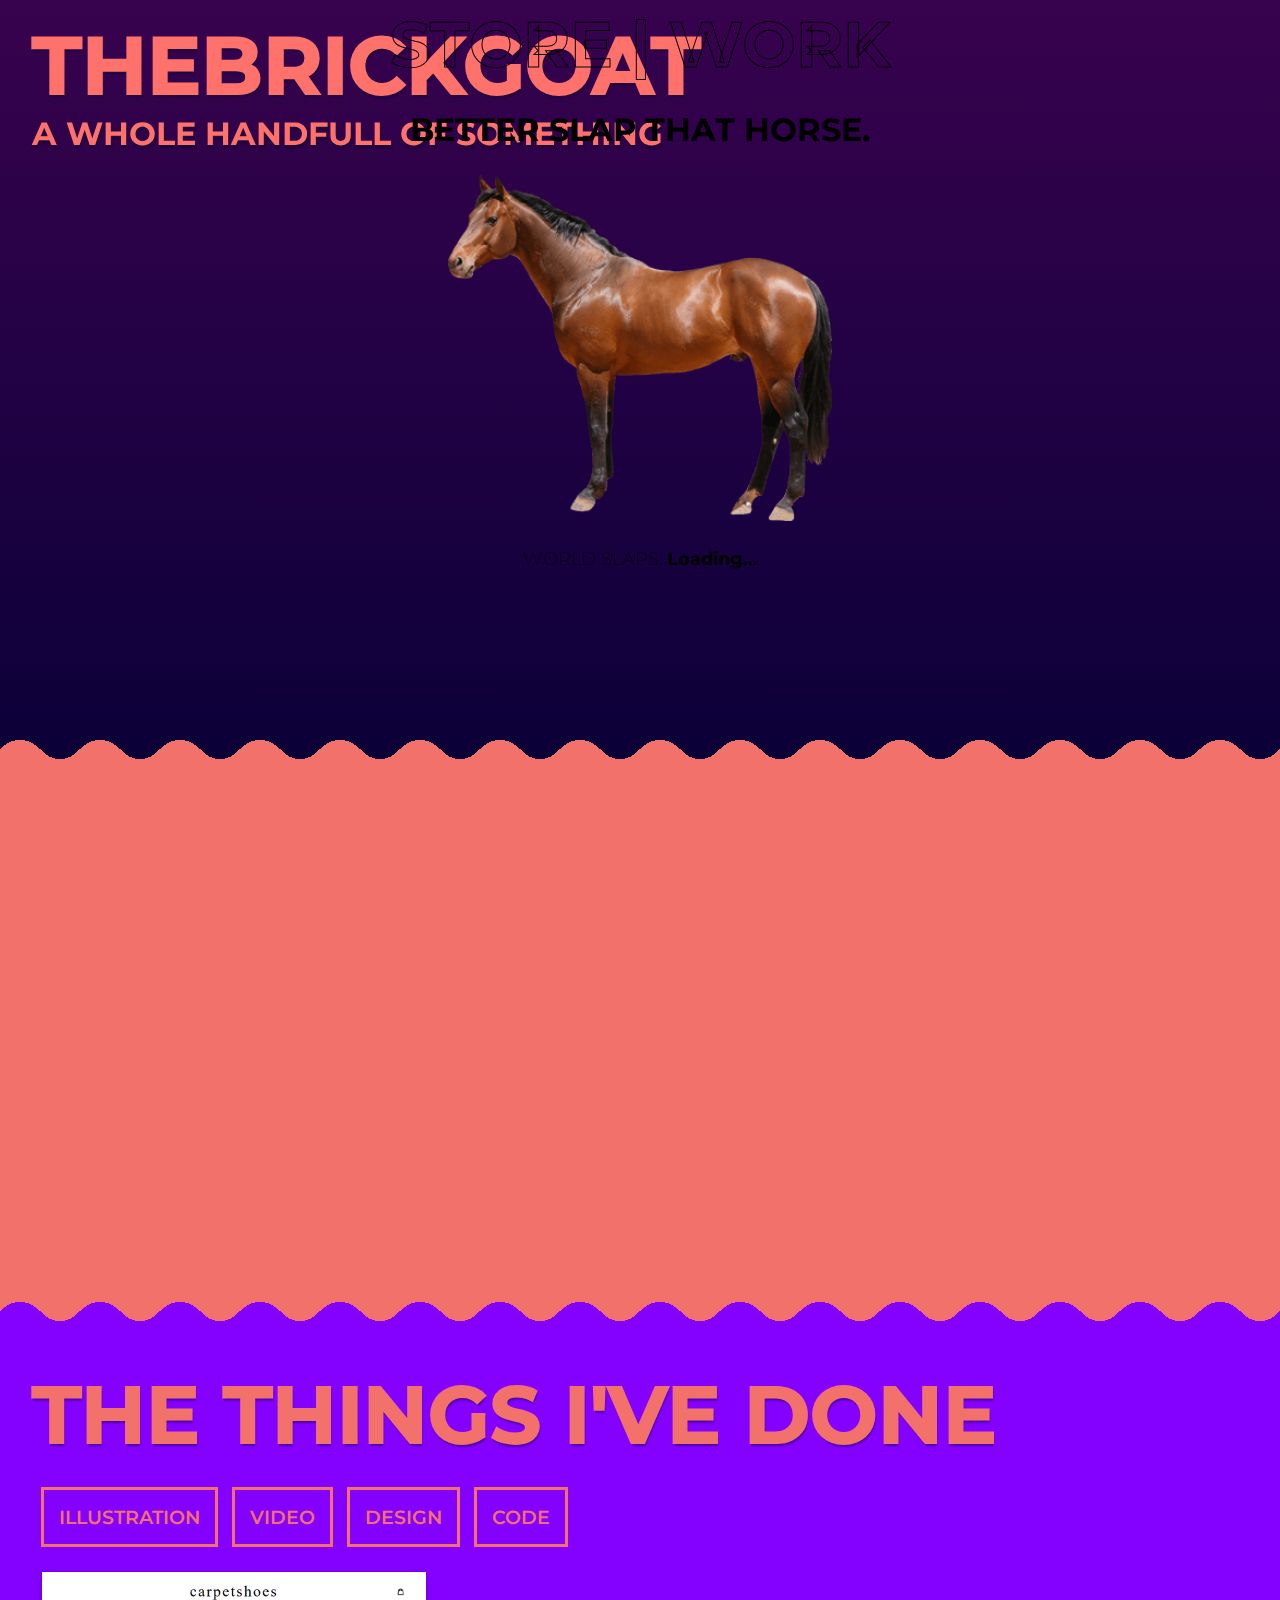
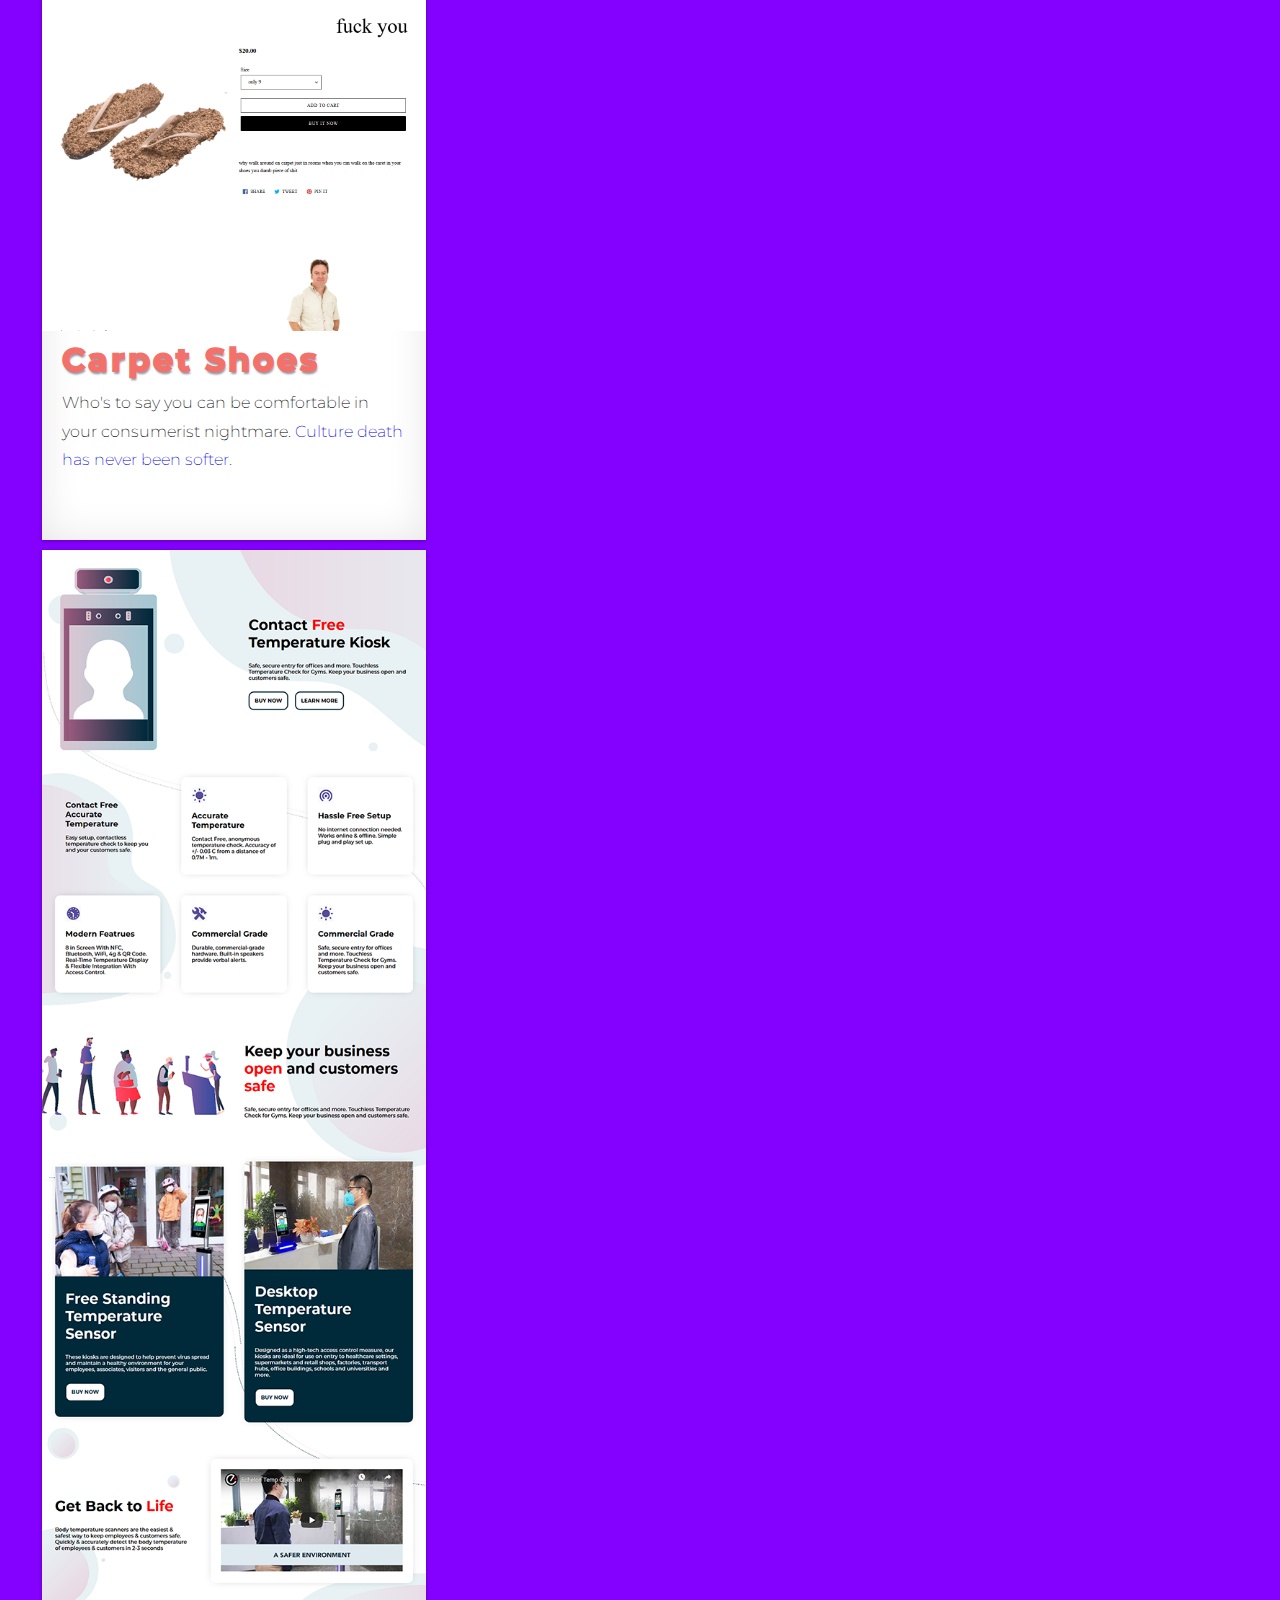
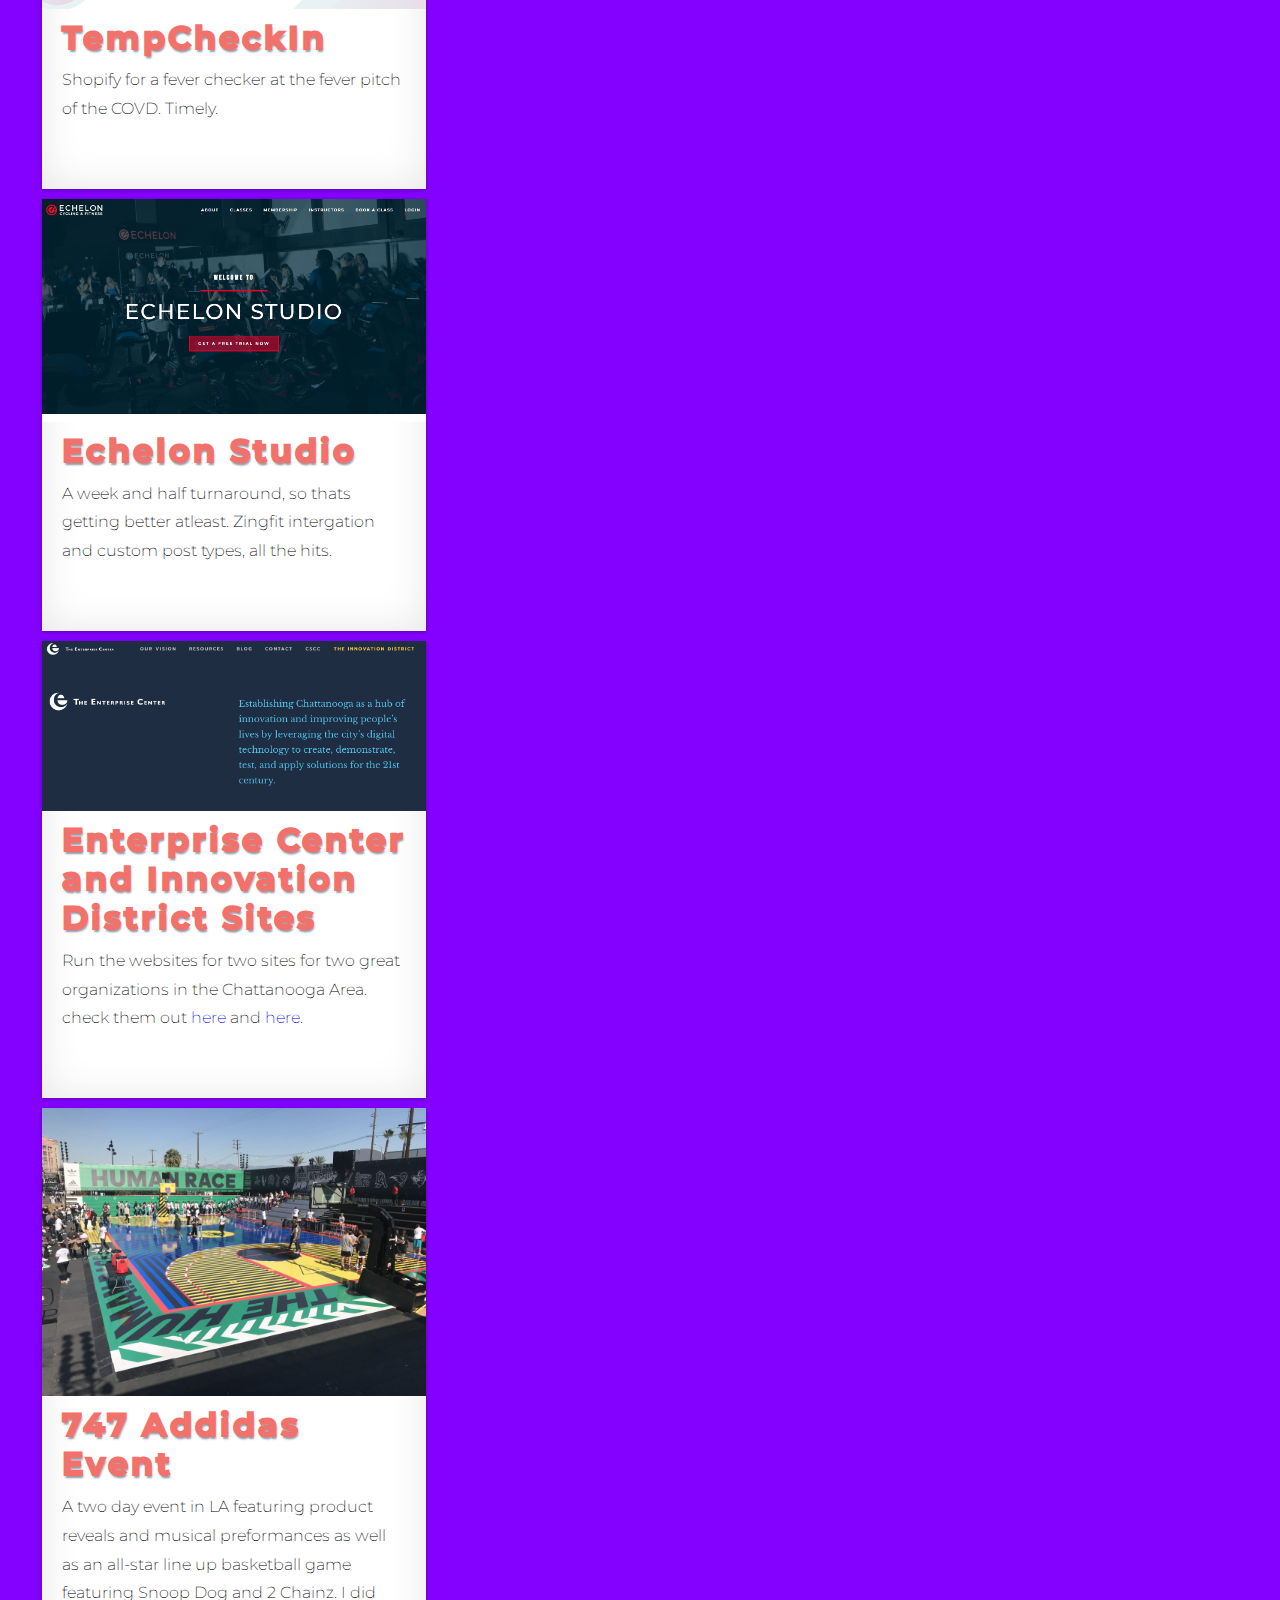
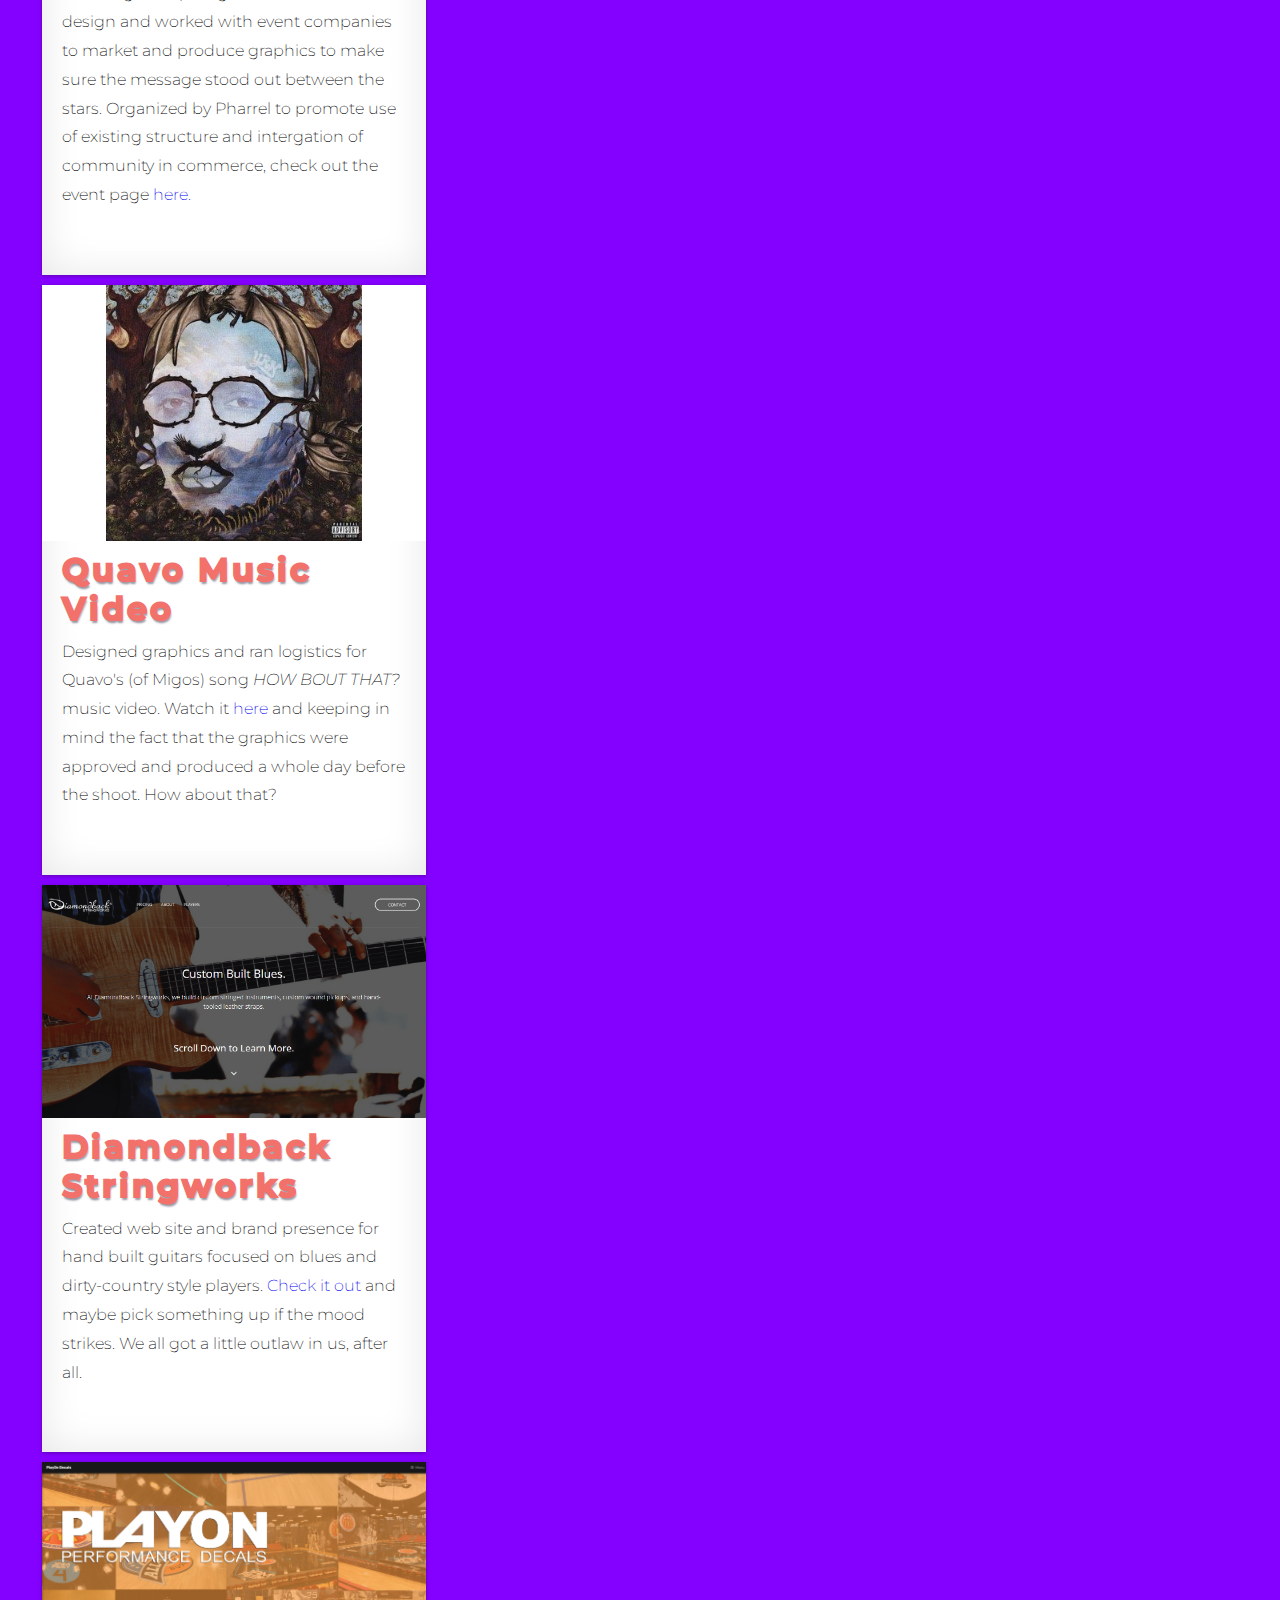
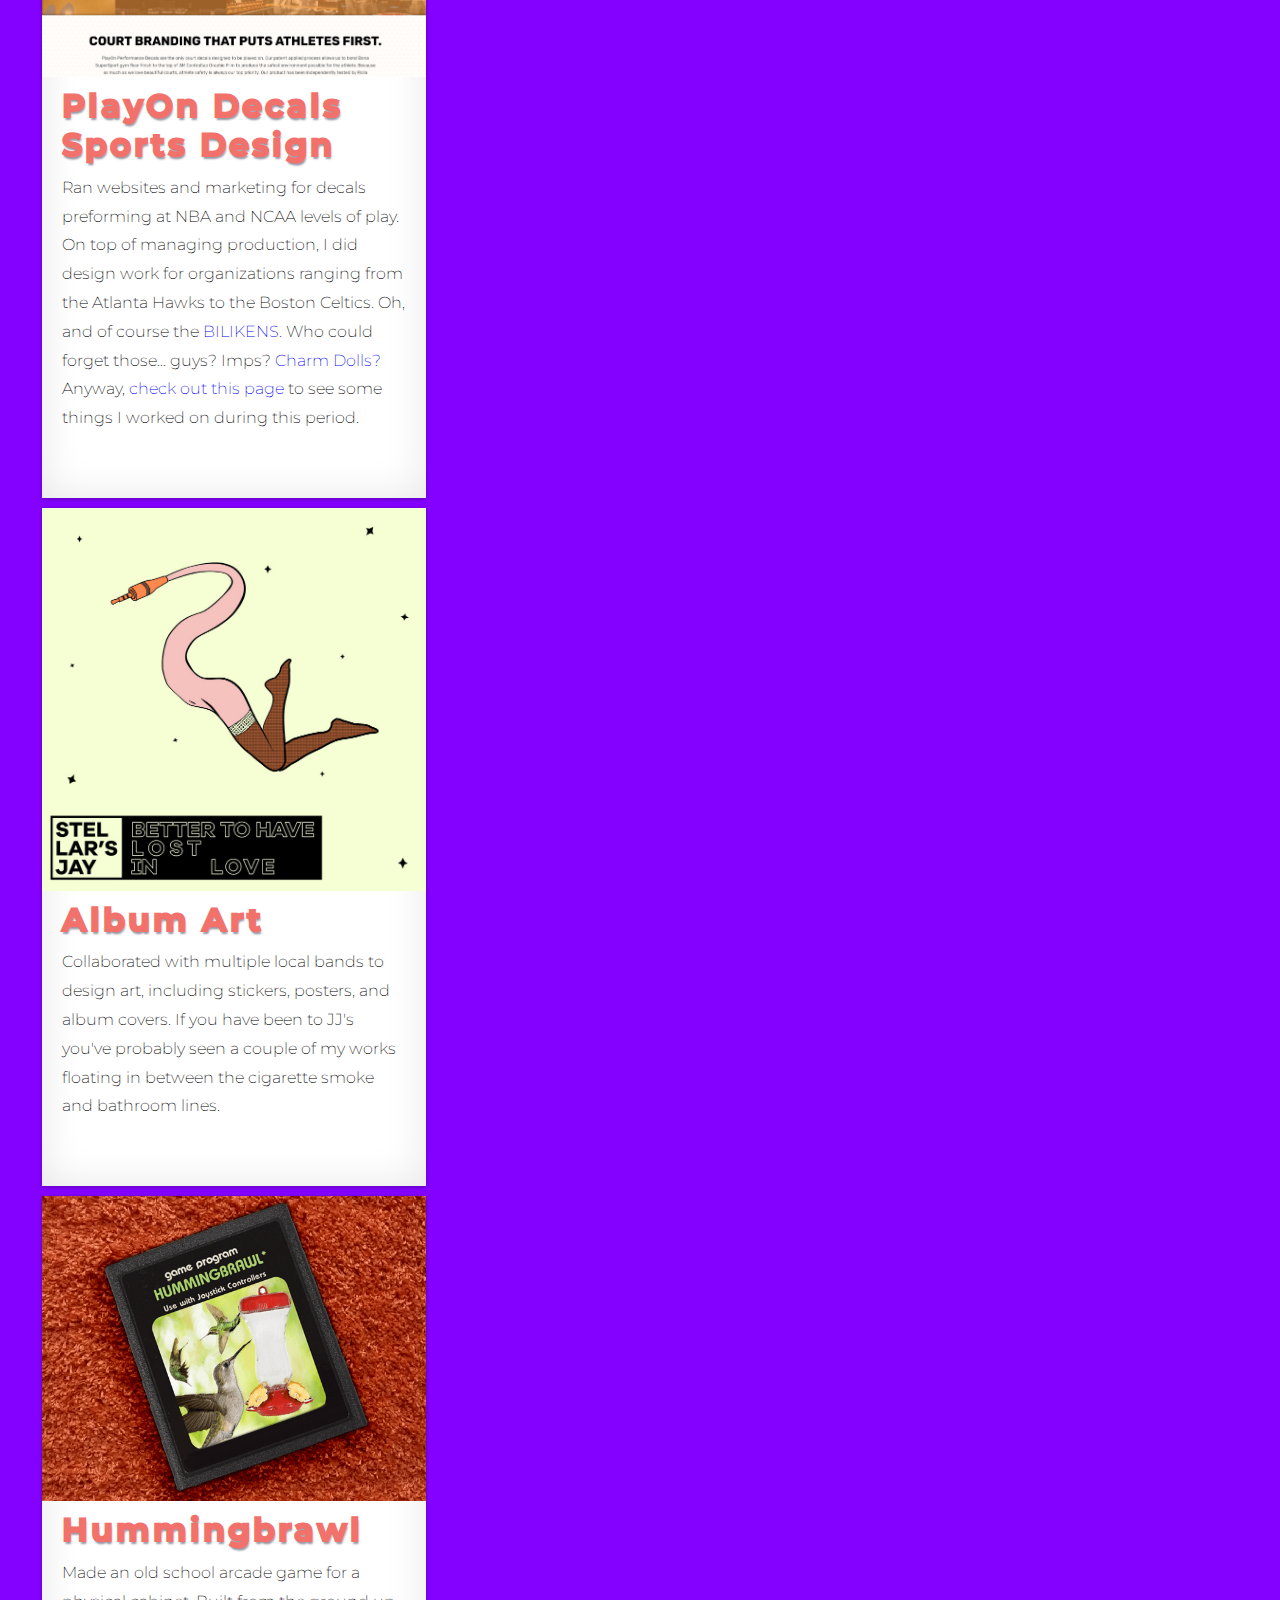
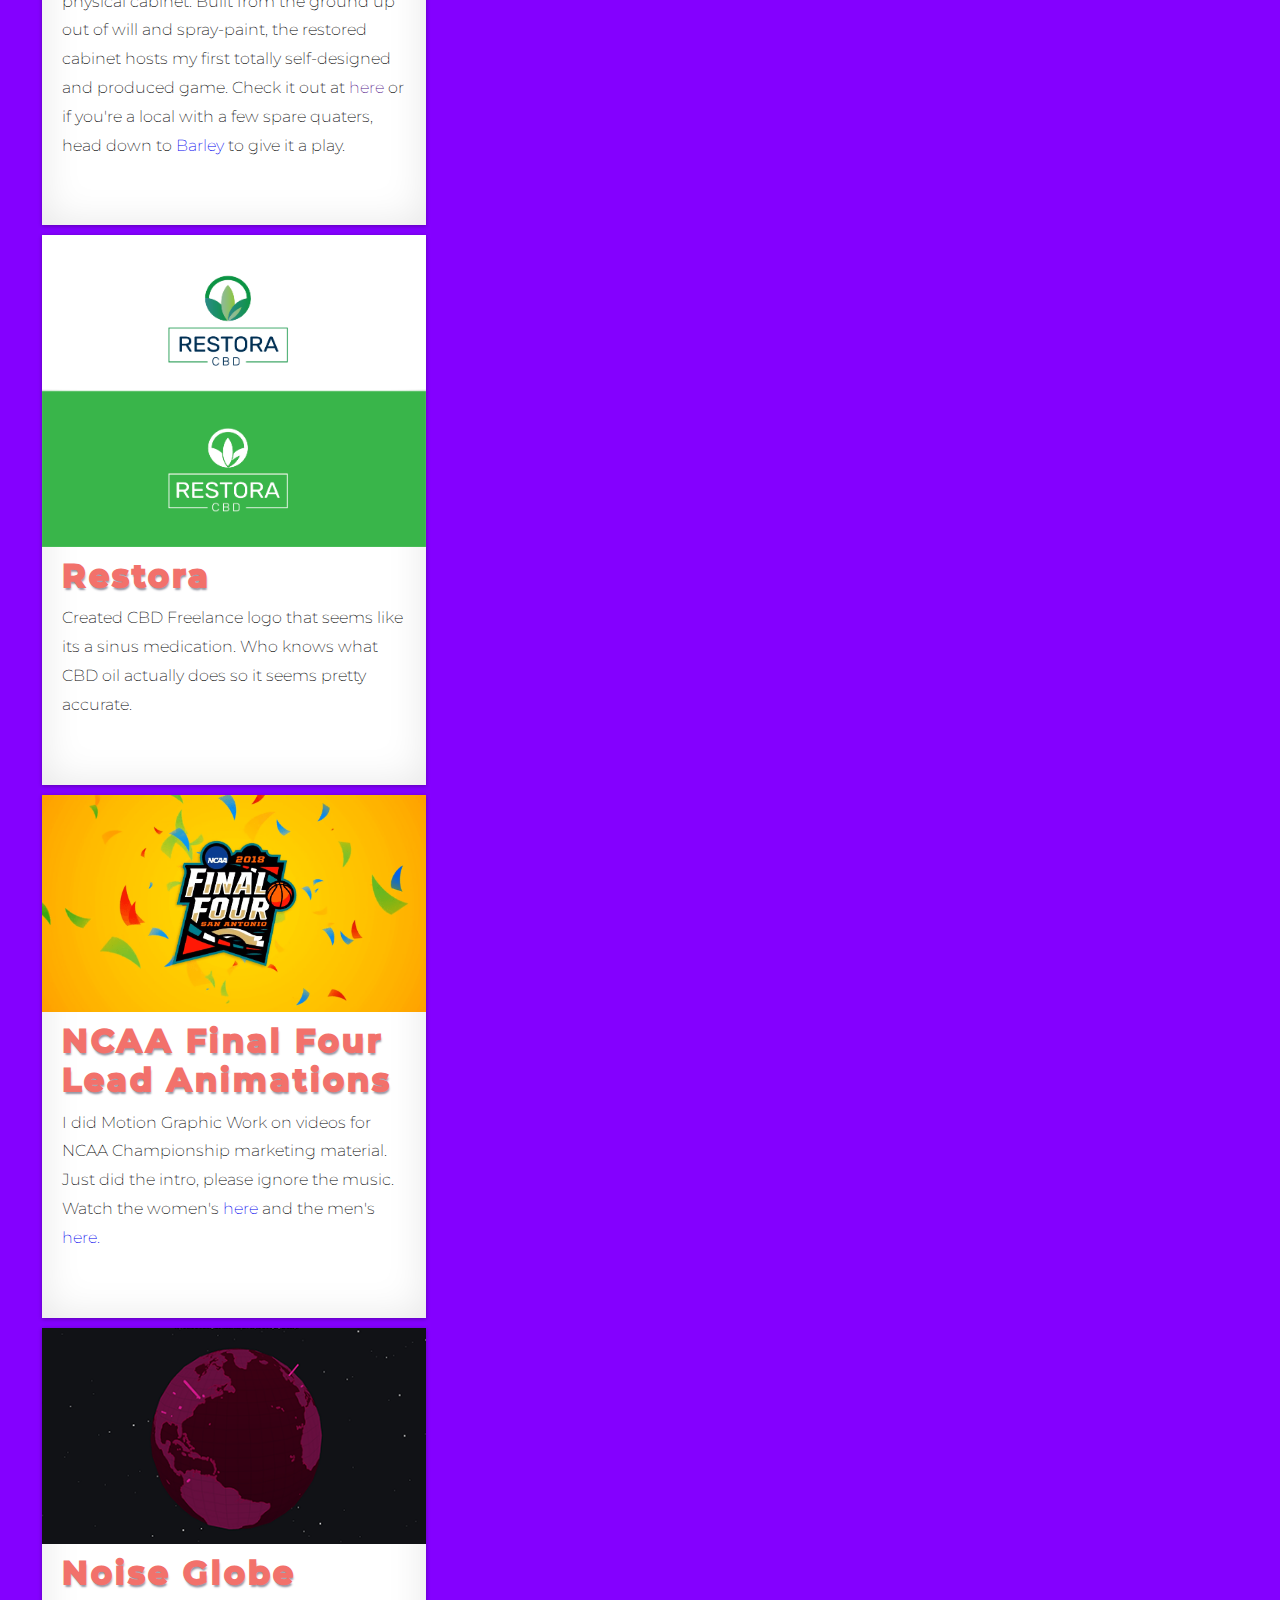
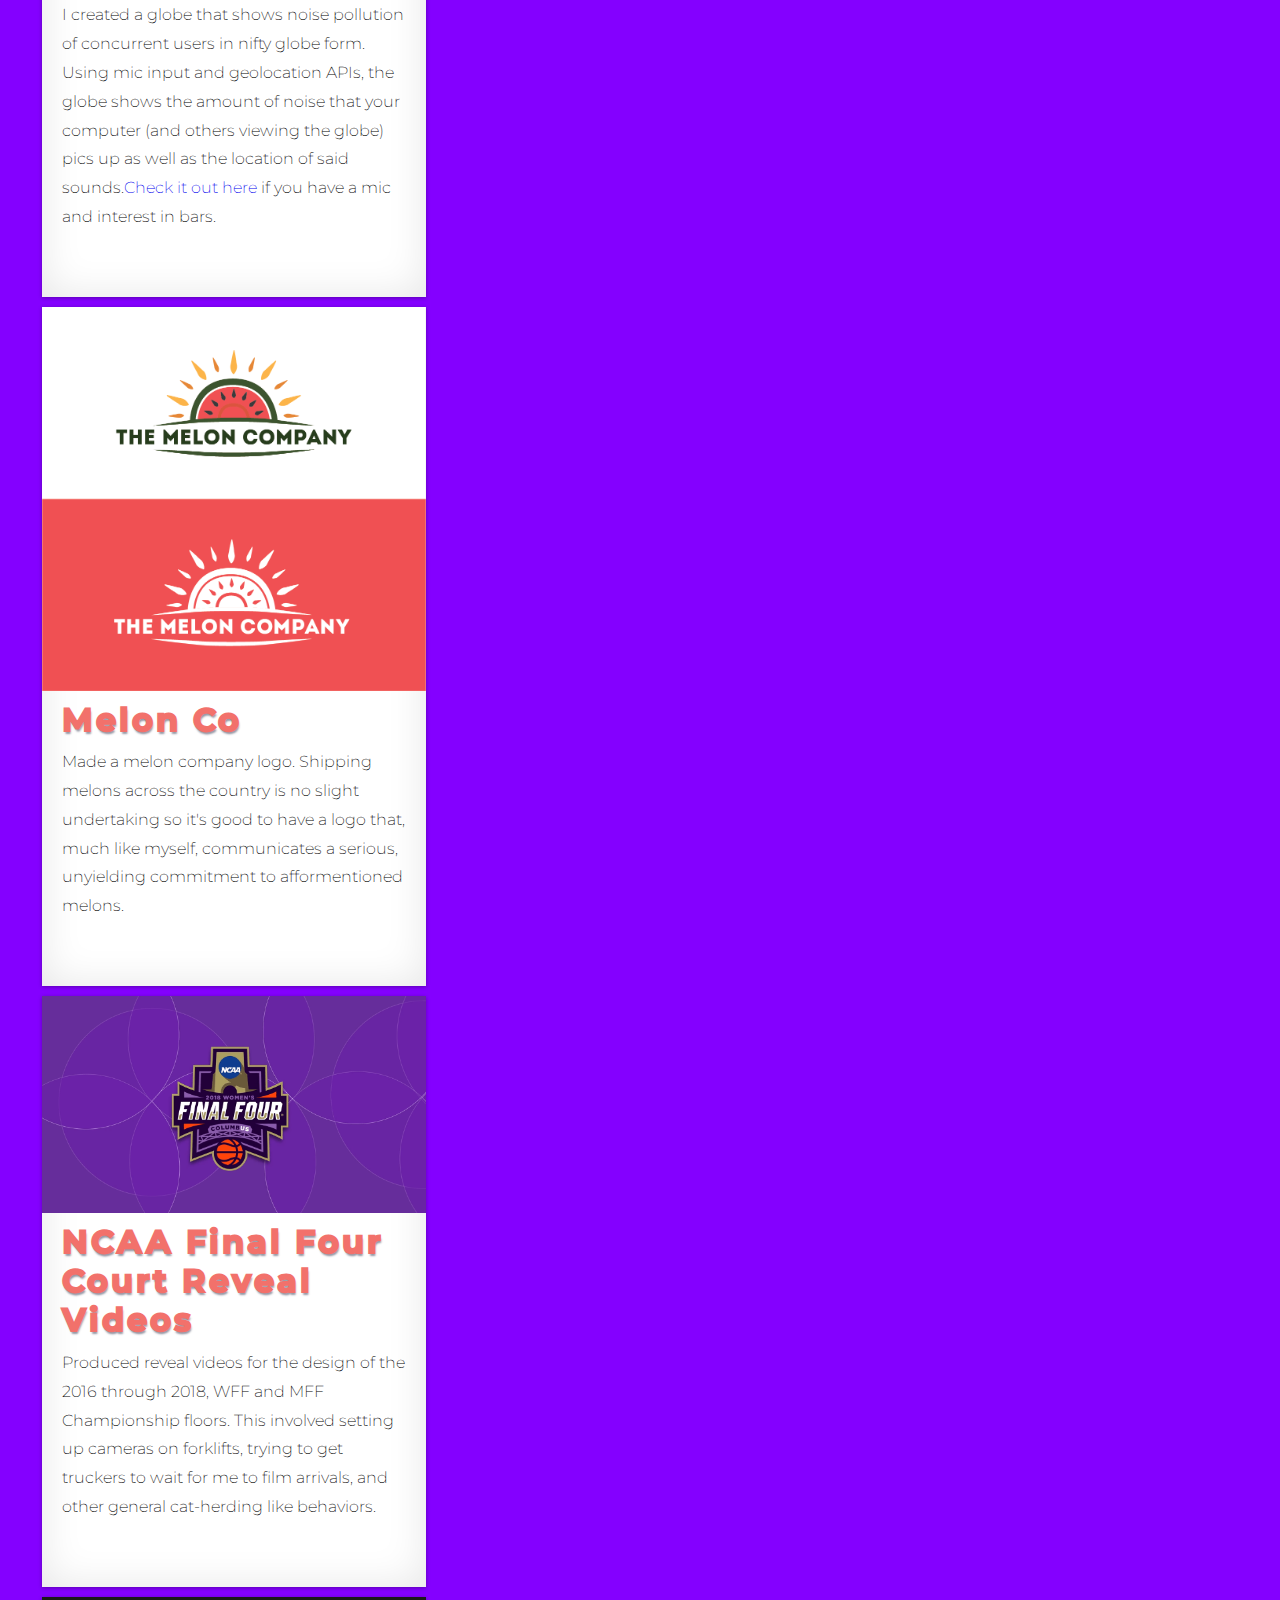
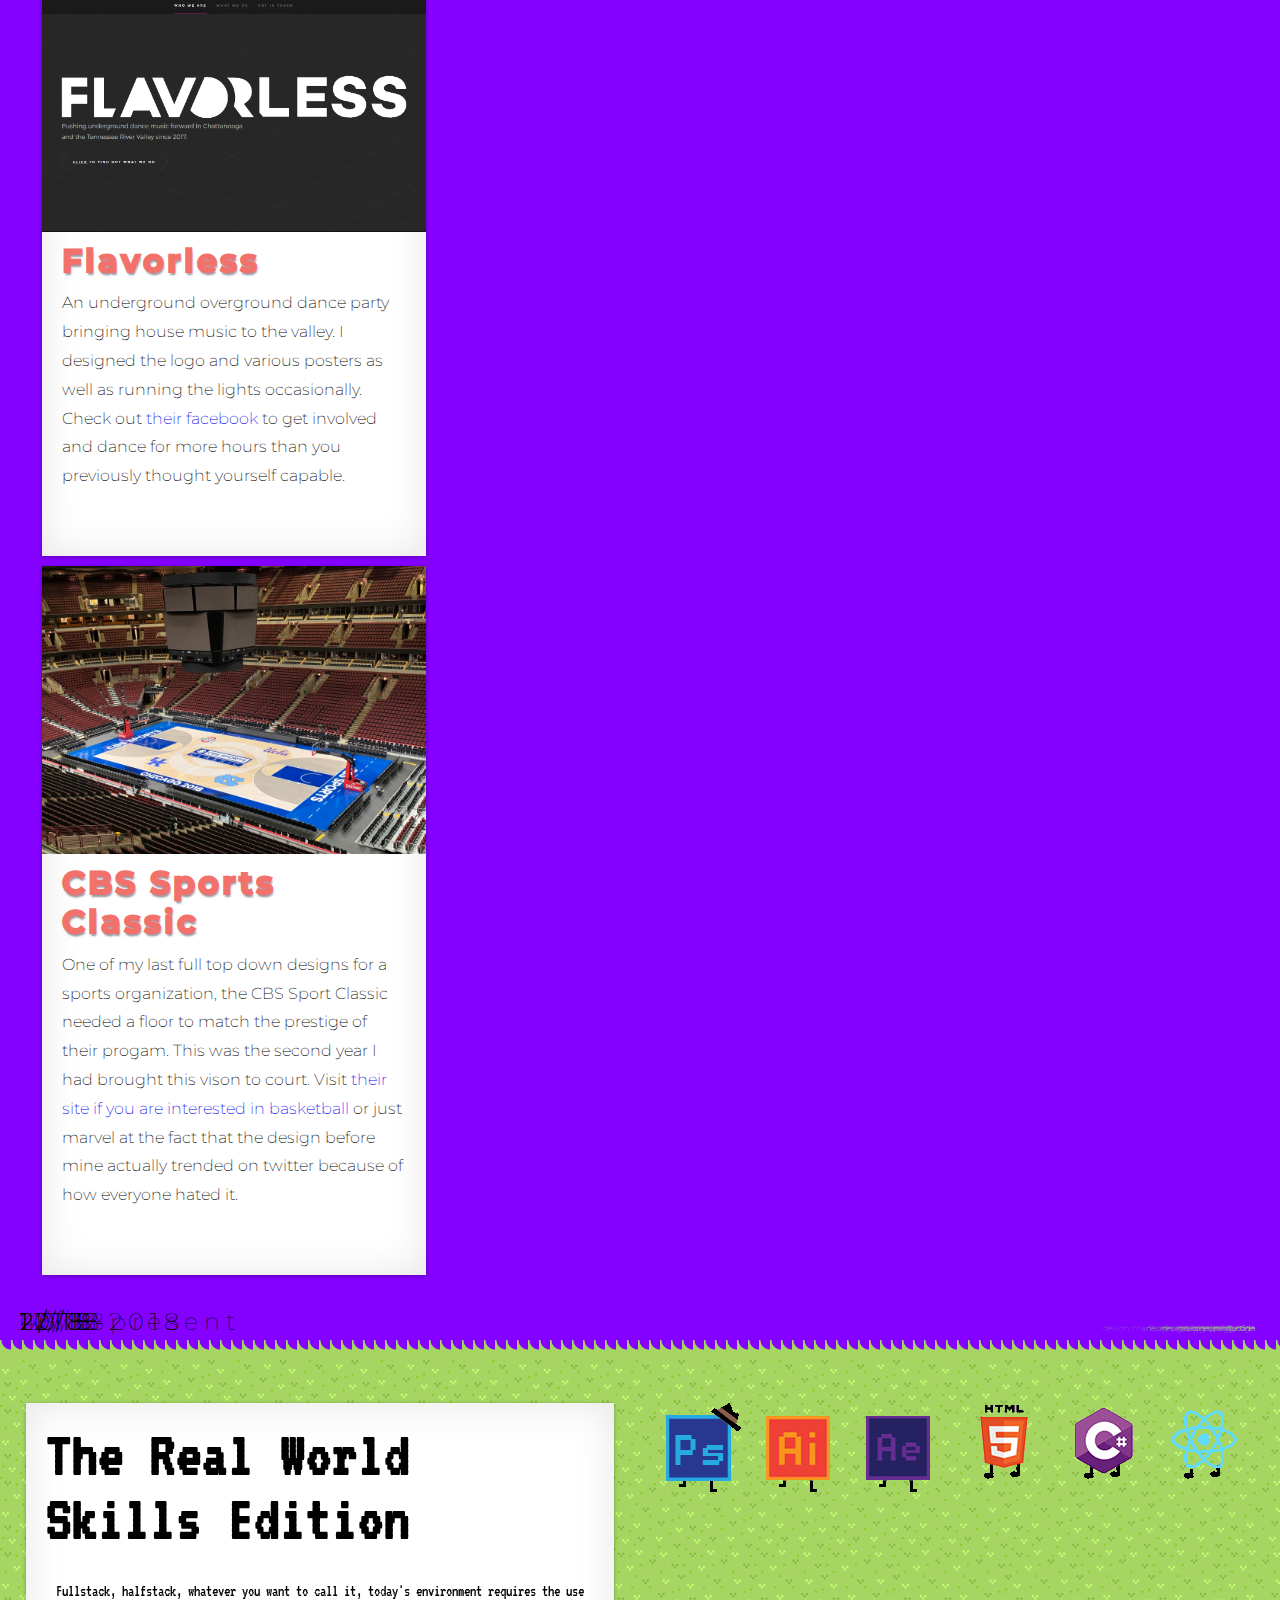
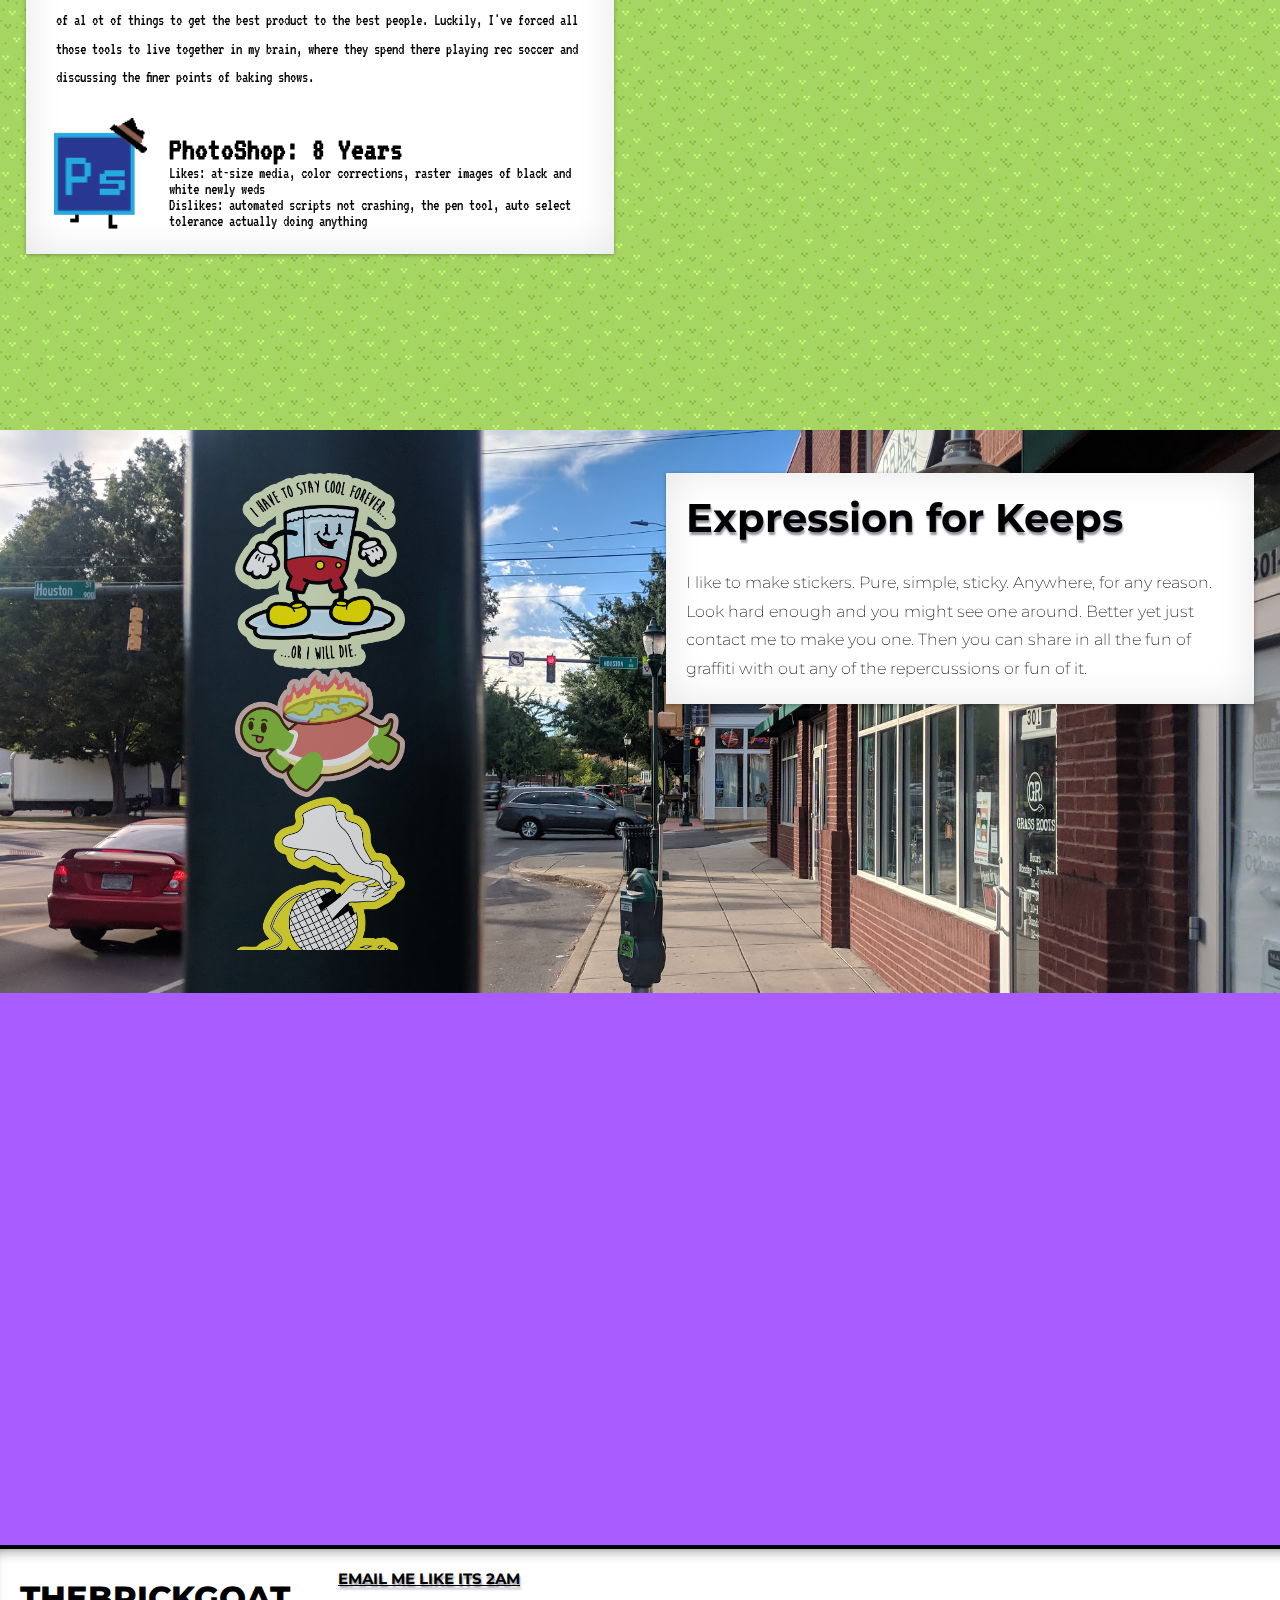
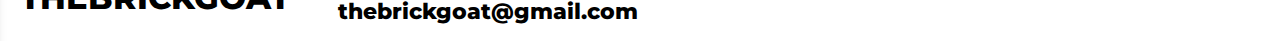
==== commit 4e24bf71: "Update index.html" ====
--- a/index.html
+++ b/index.html
@@ -94,15 +94,6 @@
                         </div>
                     </div>
                     <div class="grid-item sortCode sortDesign">
-                        <img src="/imgs/workpics/lou.png" alt="derple" class="worksImg">
-                        <div class="grid-text">
-                            <h1>Personal Ceo Site</h1>
-                            <p>A Enturepur site wipped up in a week for the interest of venture capitialists. God save capitialism.  </p>
-                            <h2>design, wordpress, code</h2>
-                            <h3>2/18</h3>
-                        </div>
-                    </div>
-                    <div class="grid-item sortCode sortDesign">
                         <img src="/imgs/workpics/enterprise.png" alt="derple" class="worksImg">
                         <div class="grid-text">
                             <h1>Enterprise Center and Innovation District Sites</h1>
@@ -443,4 +434,4 @@
 
 </body>
 
-</html>+</html>
--- a/css/horse.css
+++ b/css/horse.css
@@ -289,9 +289,9 @@
 .about p {
 	text-align: center;
 	font-size: 4em;
-	color: #117bf0;
+	color: #8400ff;
 	text-align: left;
-	font-weight: 500;
+	font-weight: 700;
 	letter-spacing: 1px;
 	line-height: 1.5em;
 
@@ -317,7 +317,7 @@
 
 .about h1 {
 	font-size: 5vw;
-	color: #117bf0;
+	color: #8400ff;
 	text-align: left;width: 60%;
 }
 
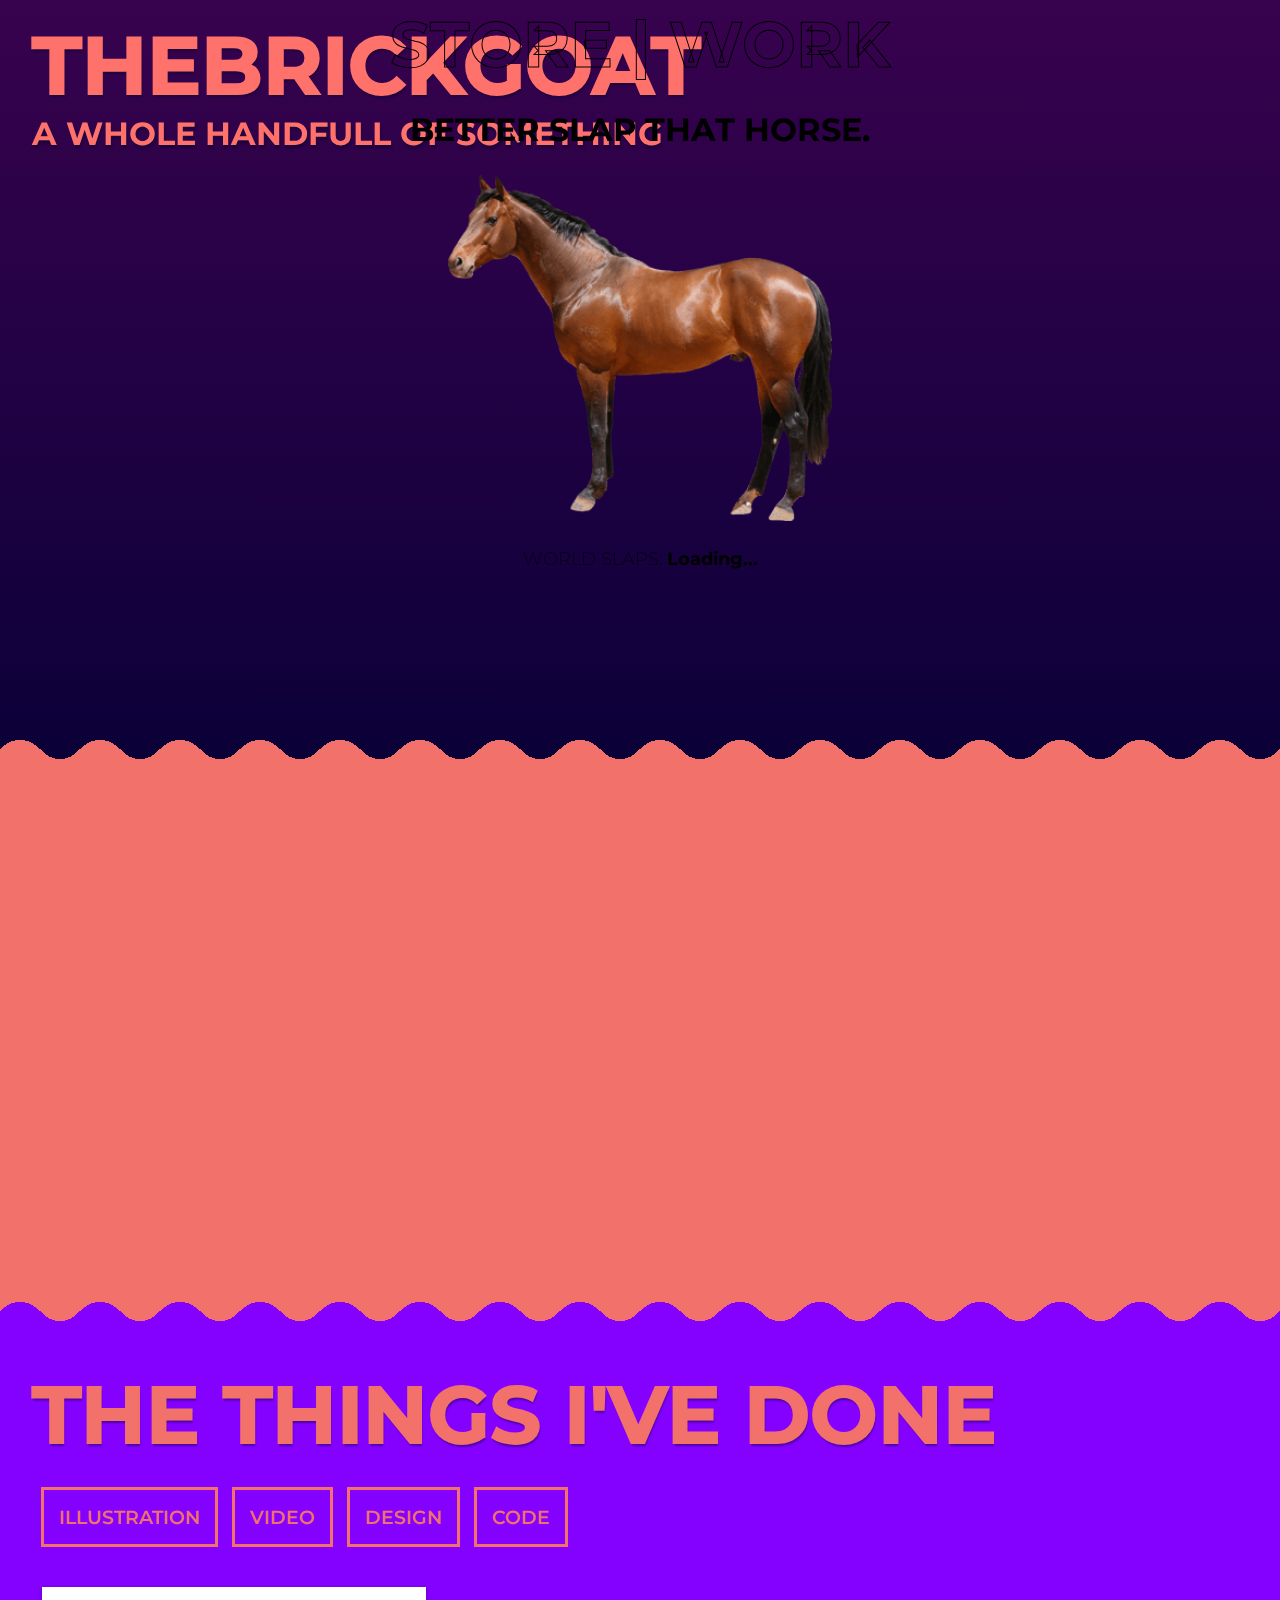
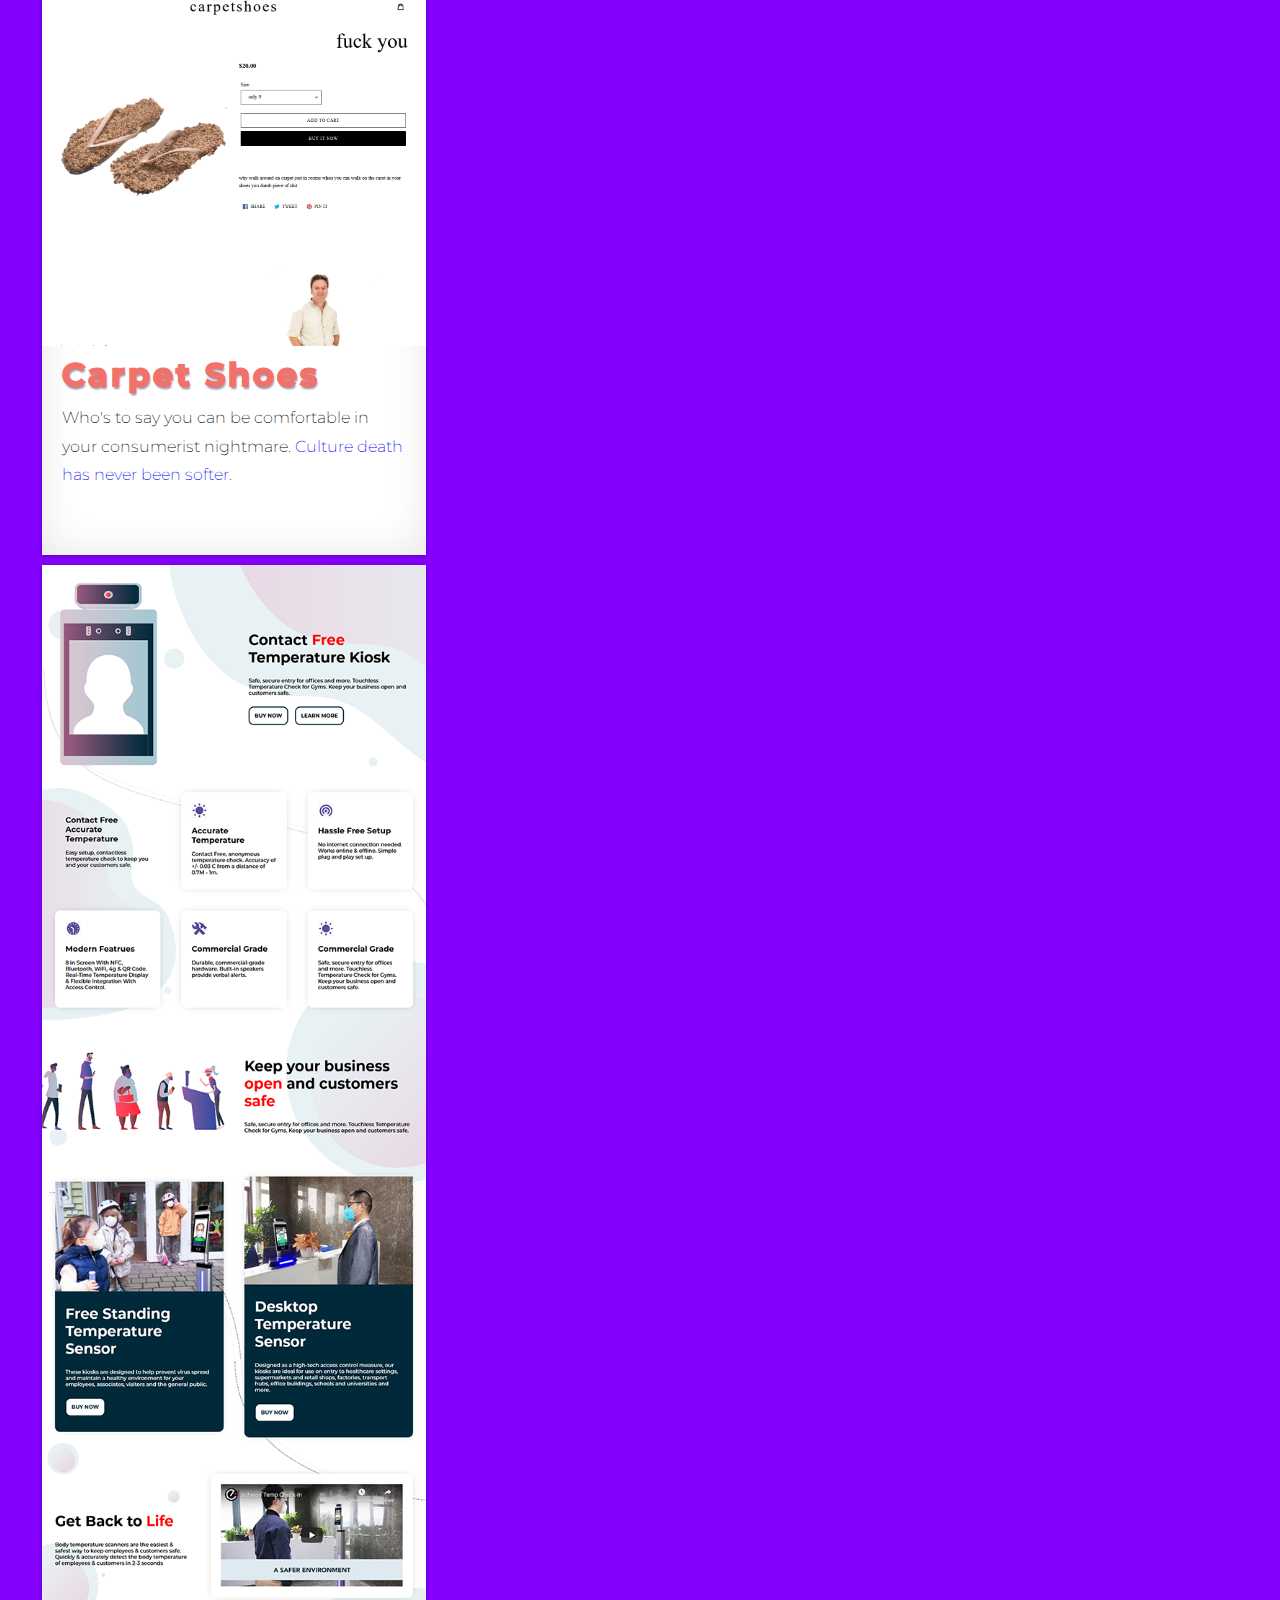
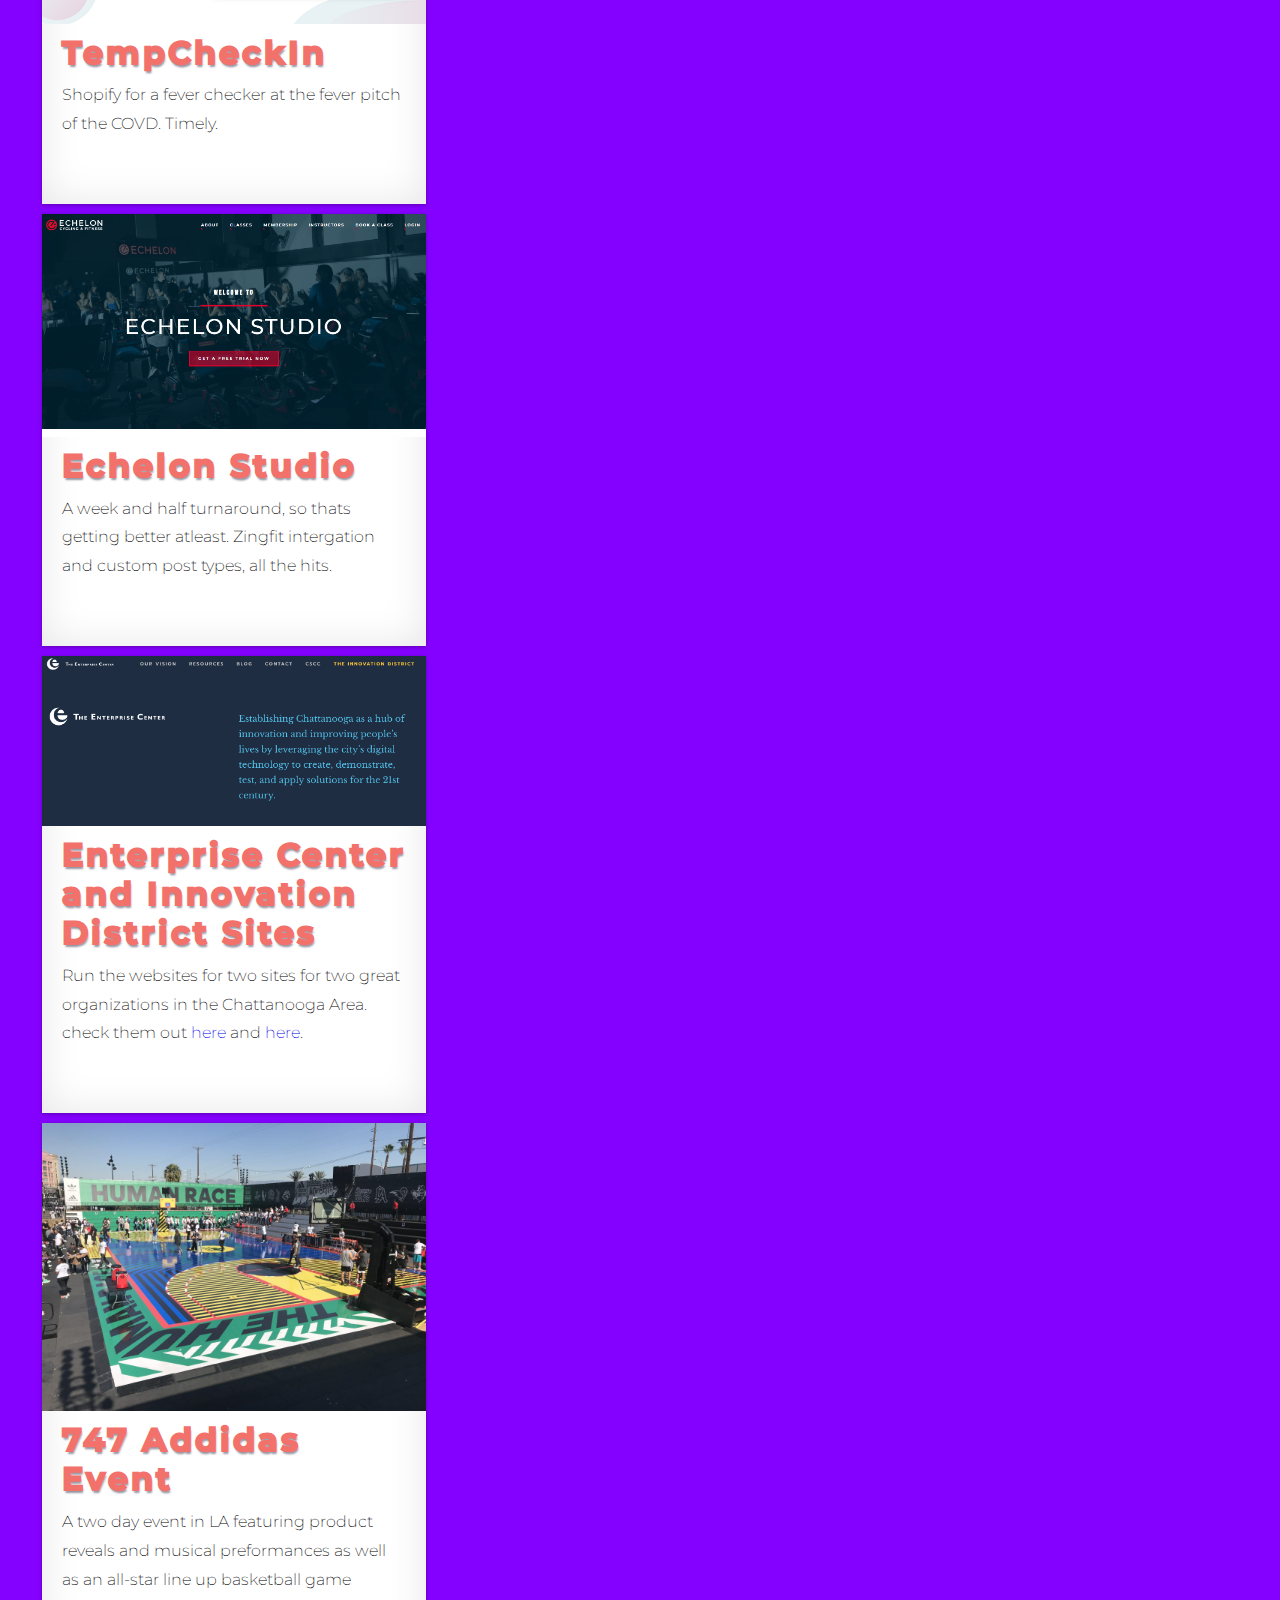
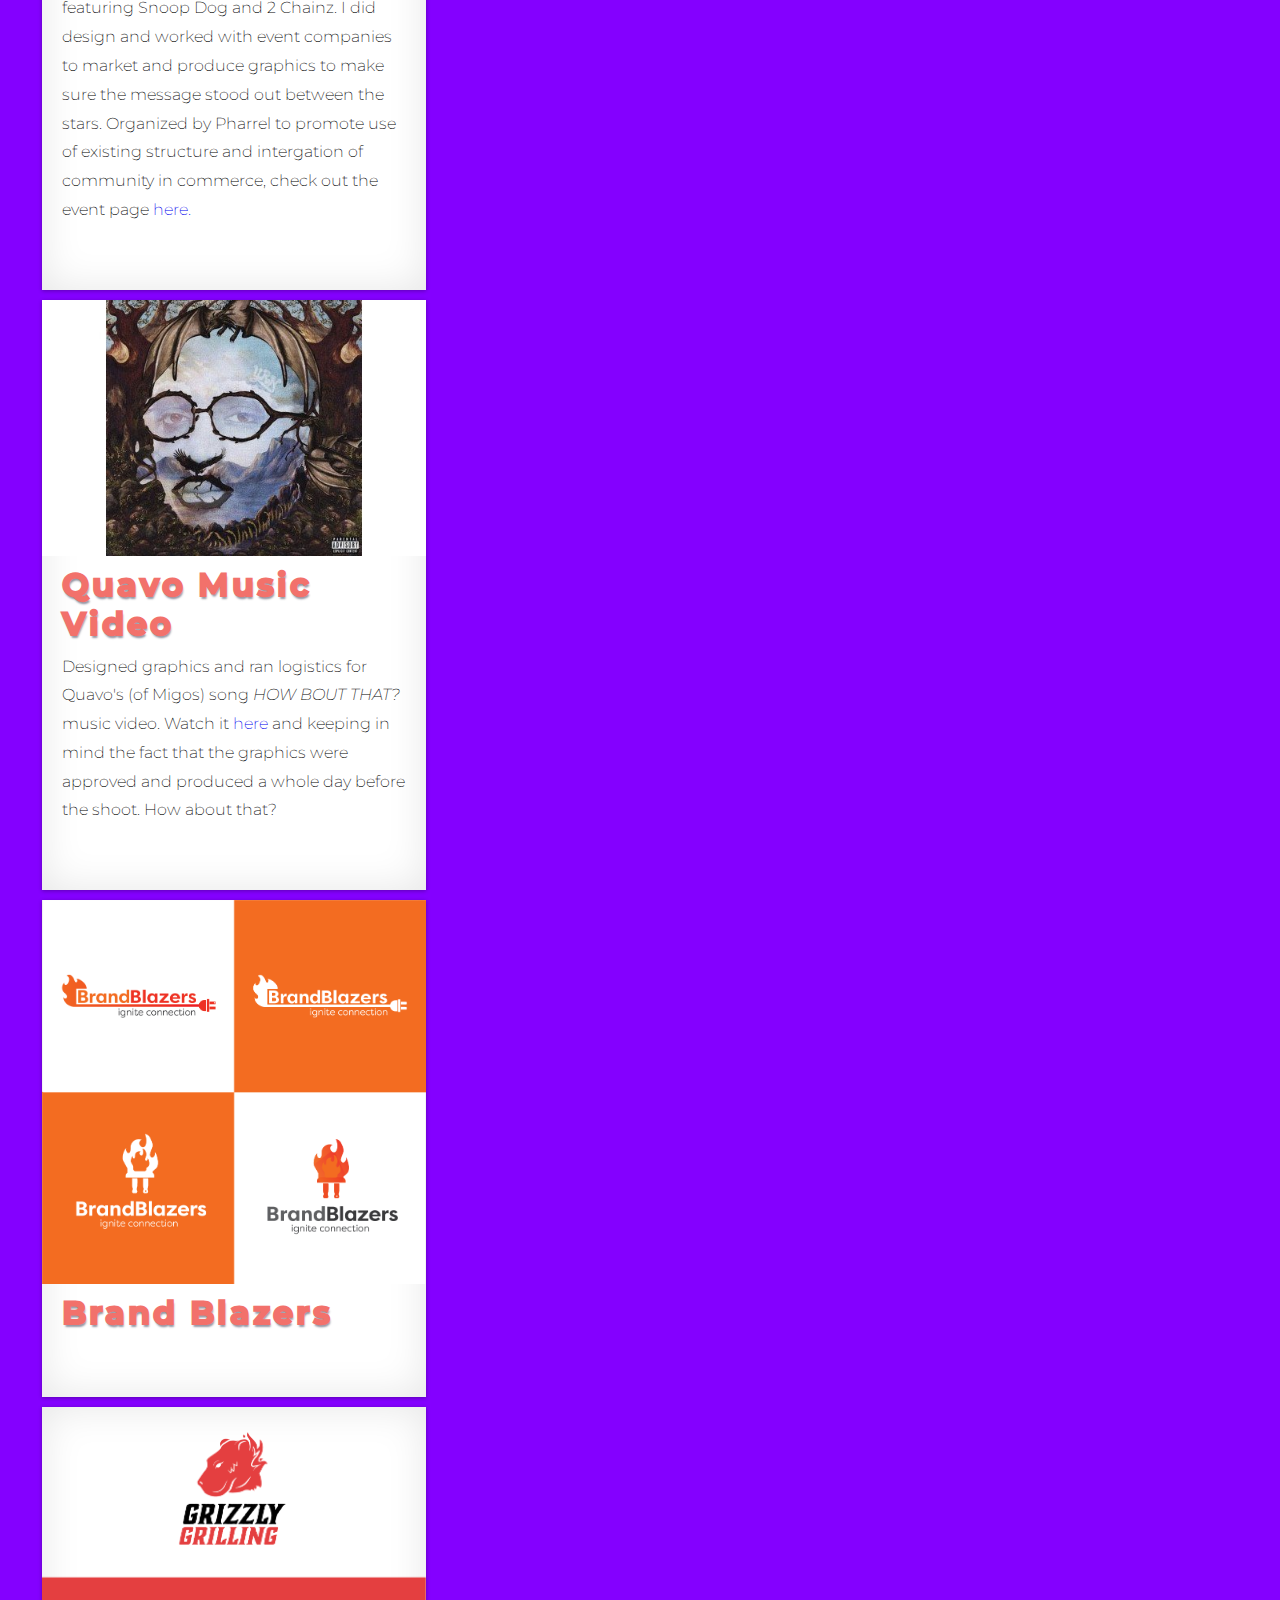
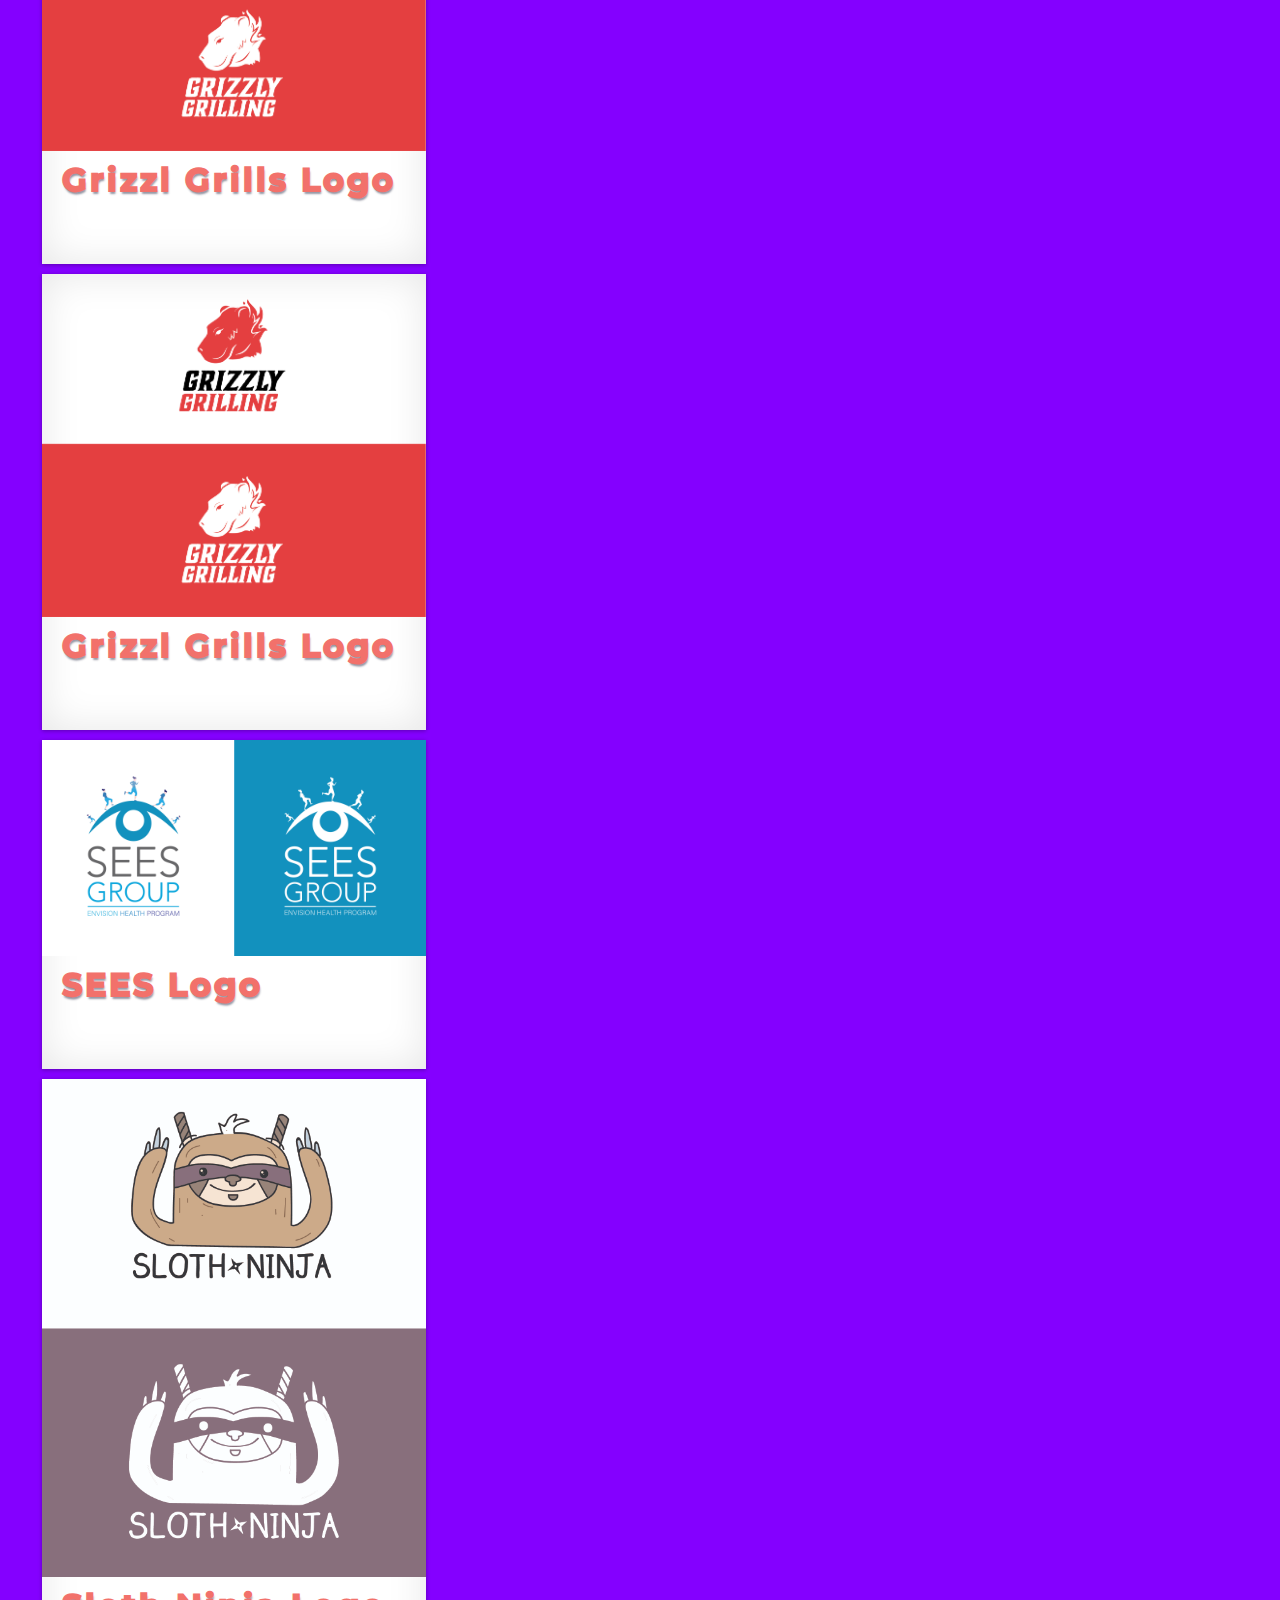
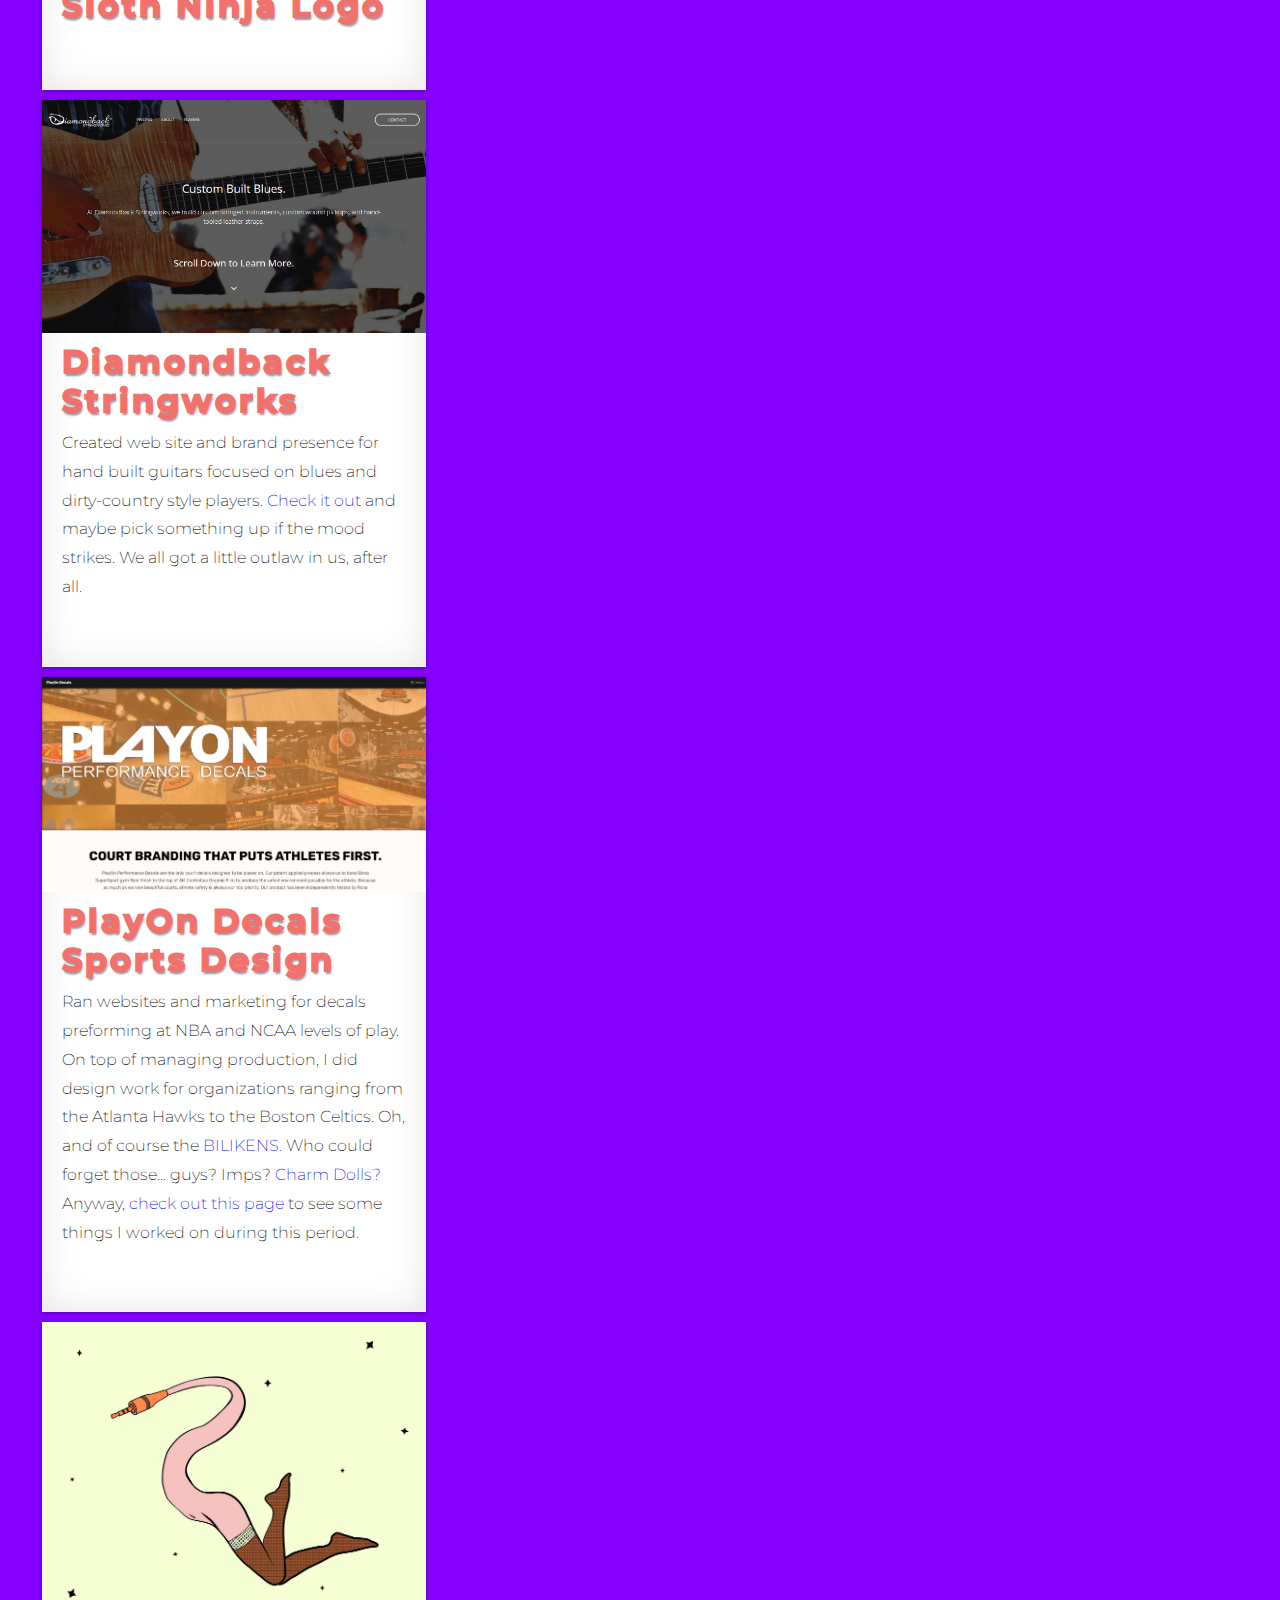
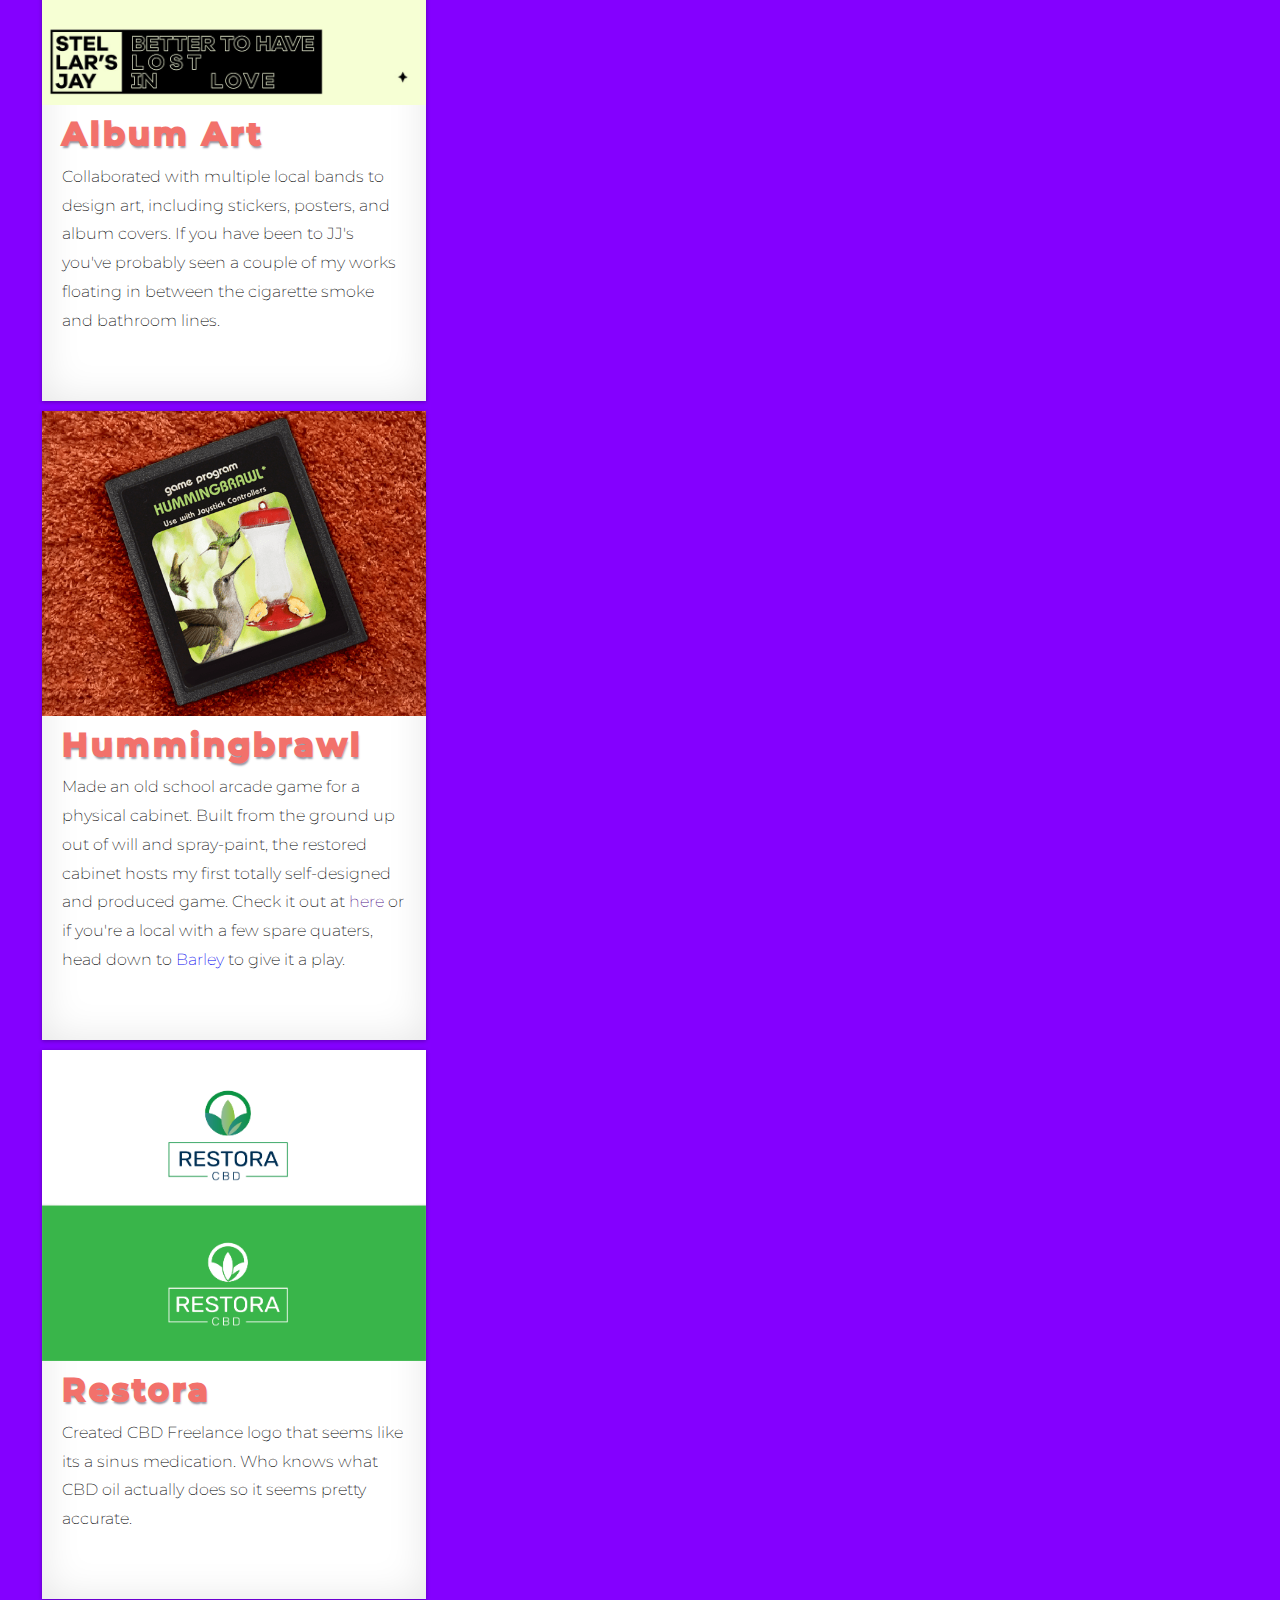
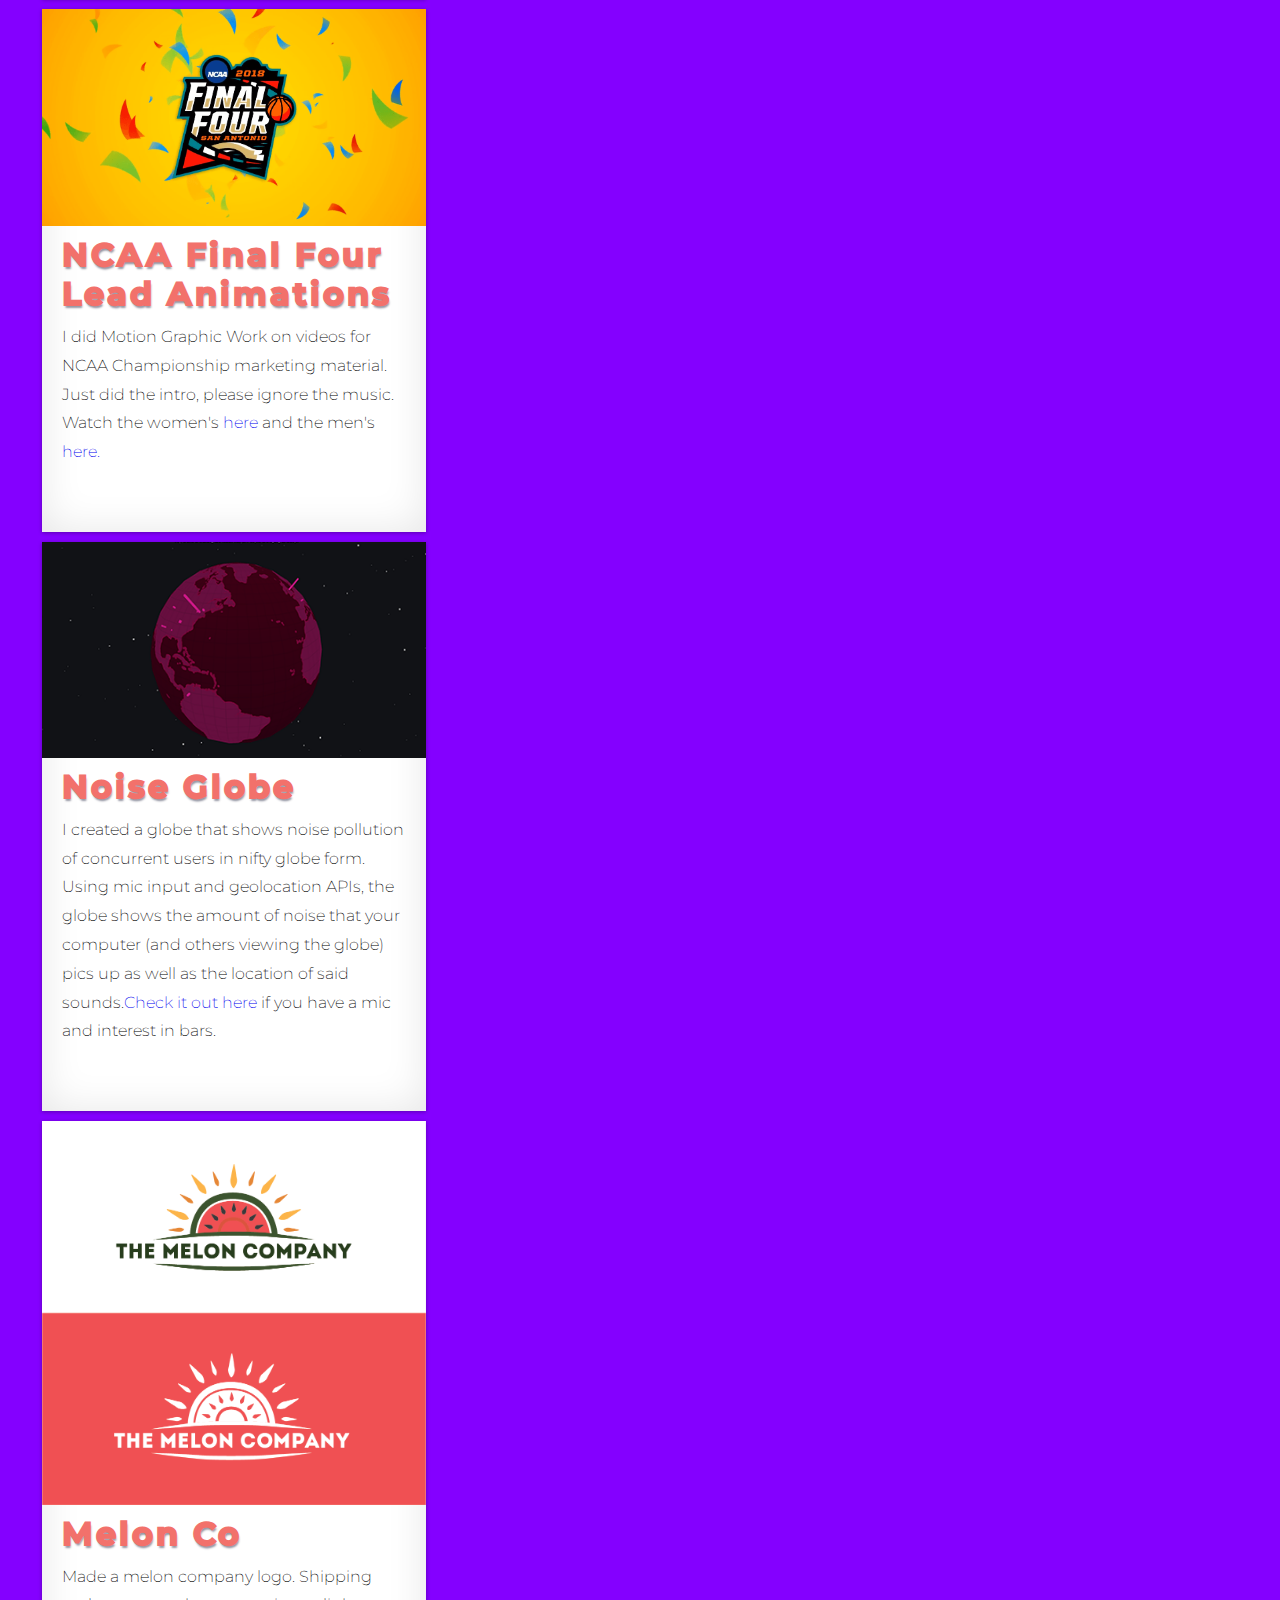
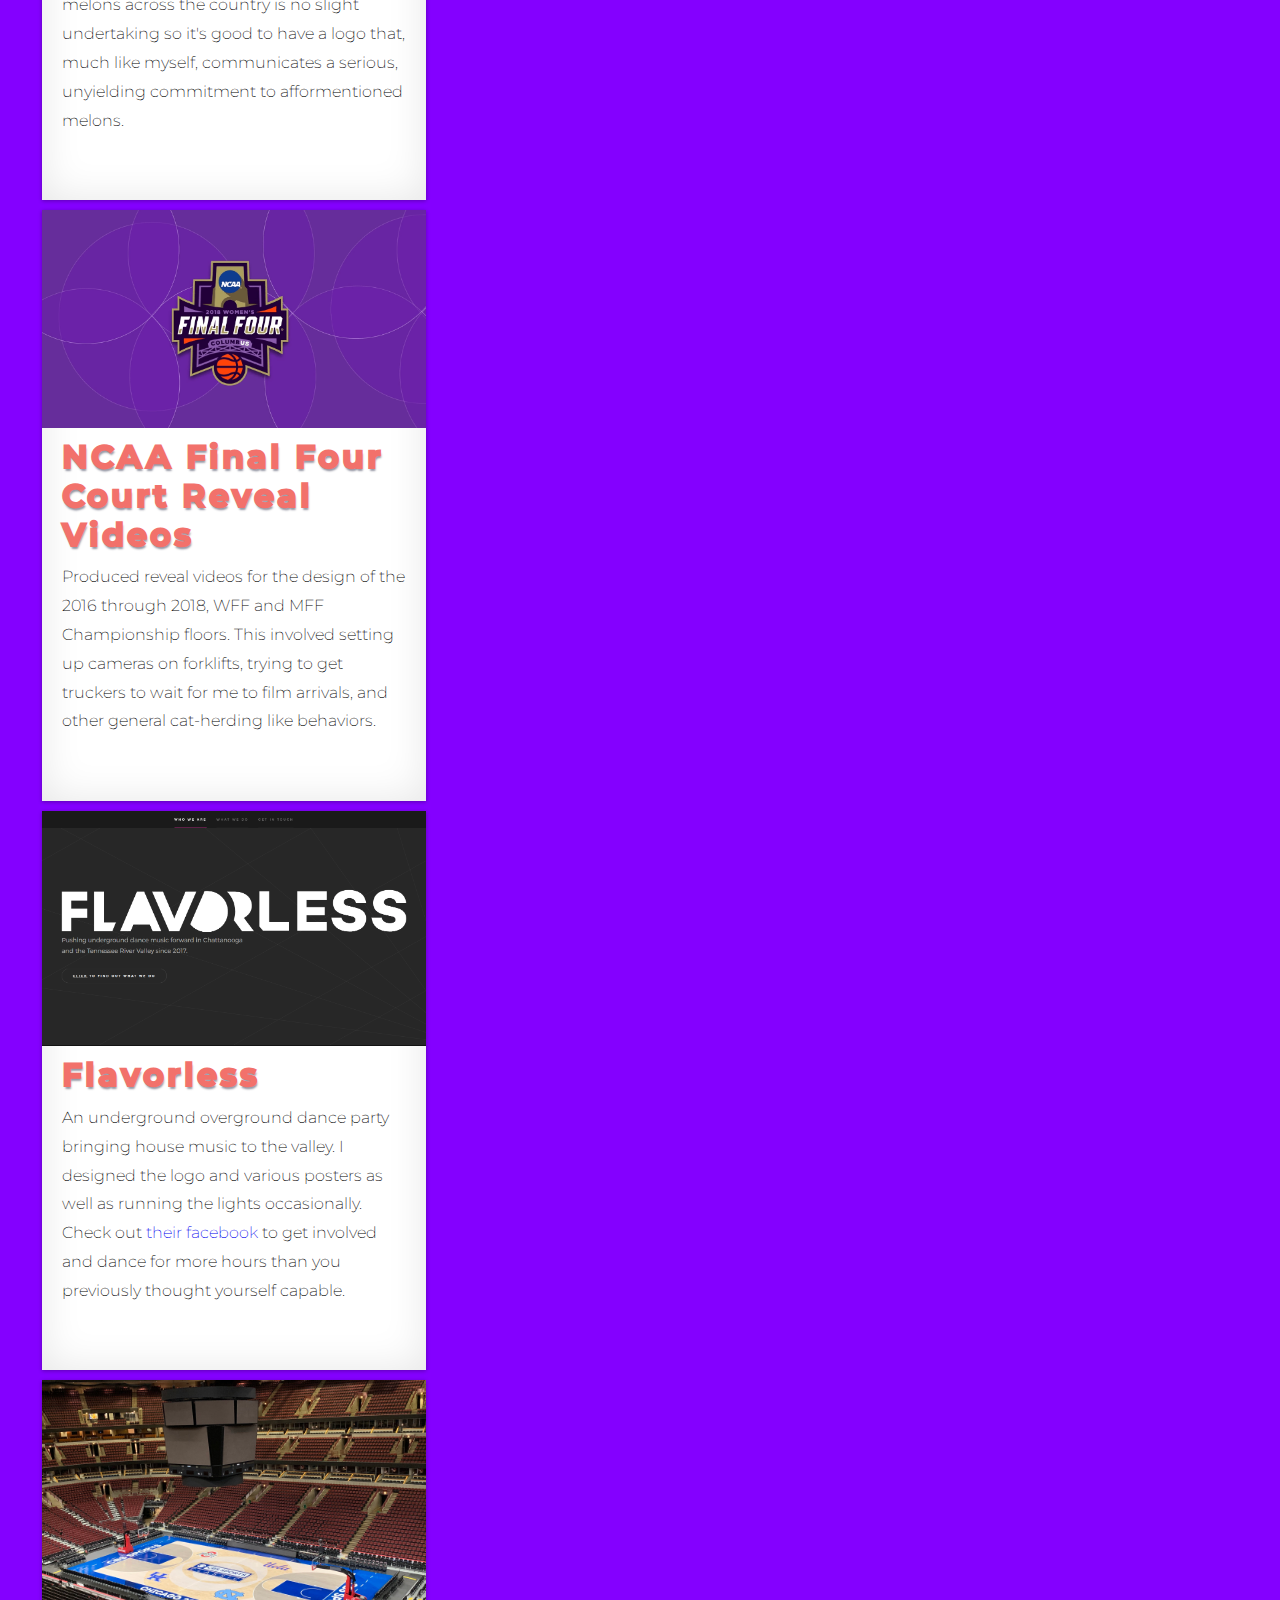
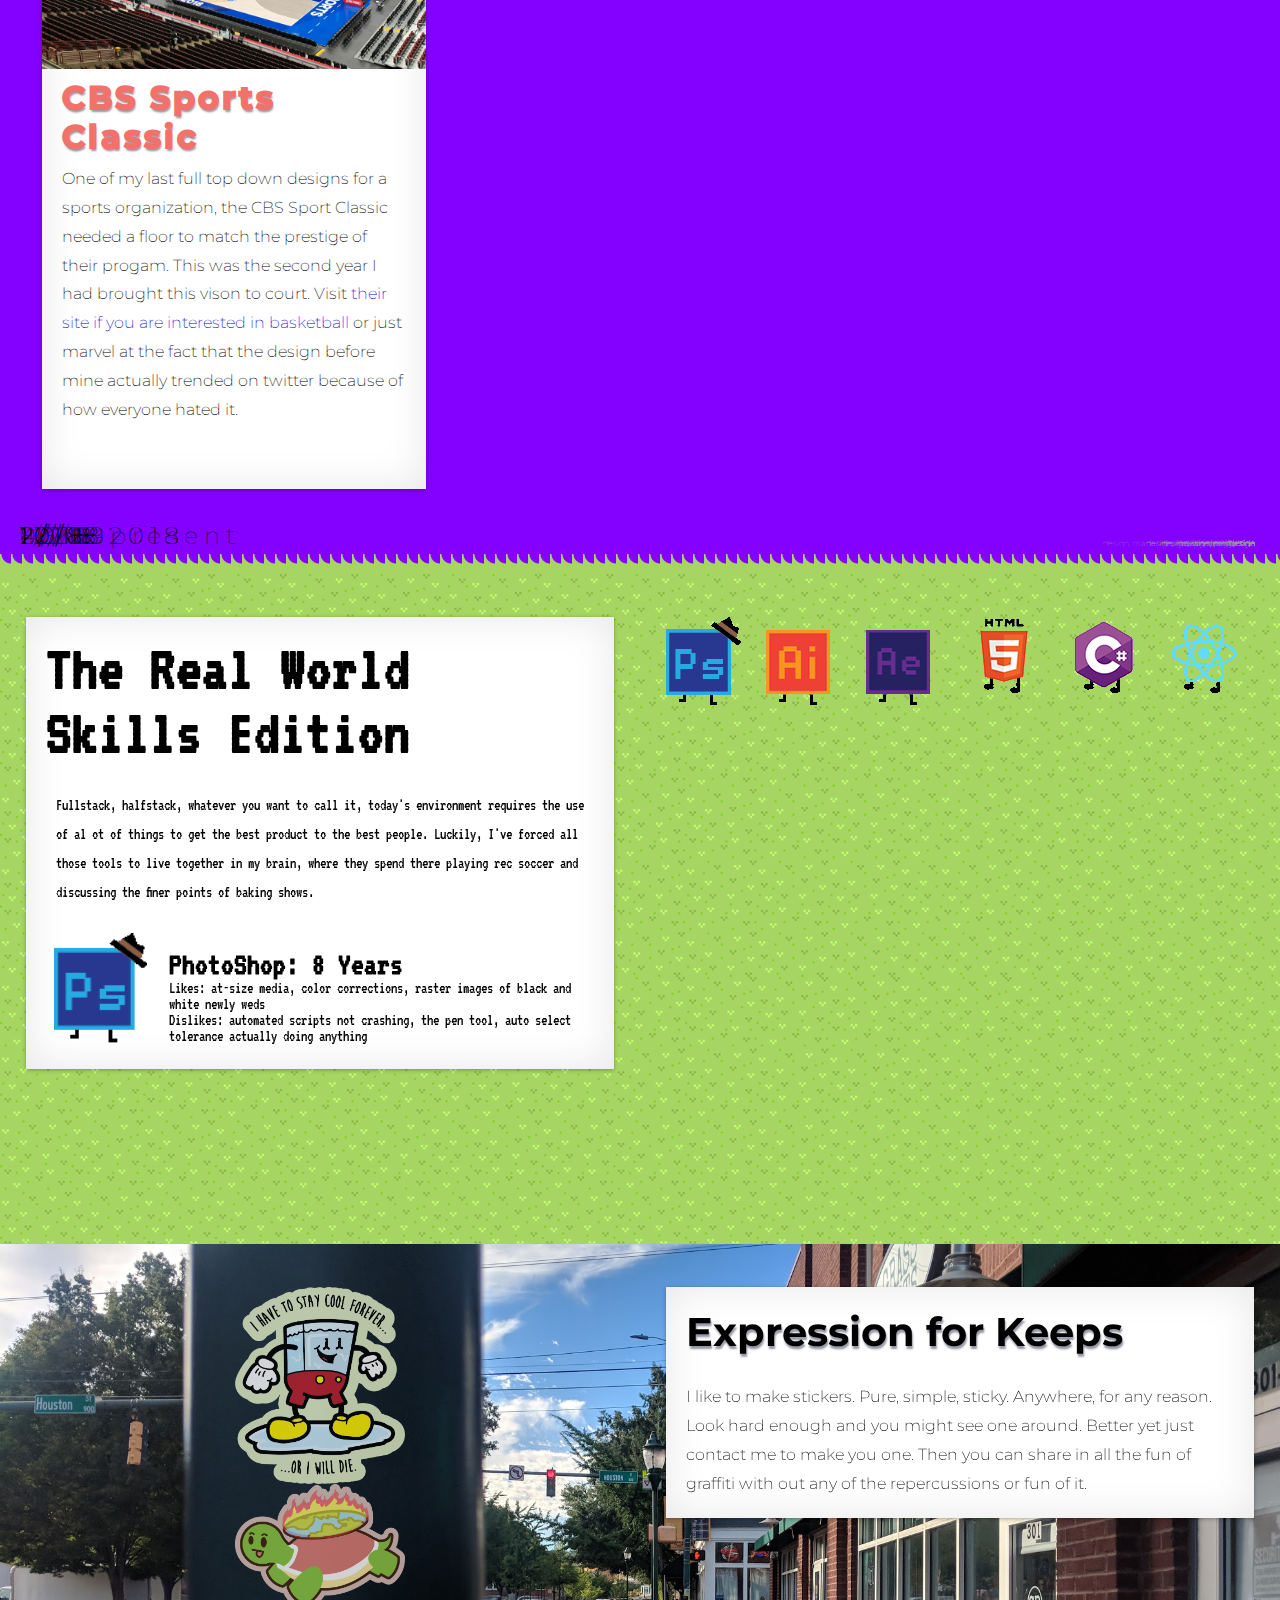
==== commit 6a9d83ba: "Small Updates" ====
--- a/index.html
+++ b/index.html
@@ -1,422 +1,705 @@
-<!doctype html>
+<!DOCTYPE html>
 <html class="no-js" lang="">
+  <head>
+    <meta charset="utf-8" />
+    <meta http-equiv="x-ua-compatible" content="ie=edge" />
+    <title>GO ON AND SLAP THAT HORSE</title>
+    <meta name="description" content="you know you want to" />
+    <meta
+      name="viewport"
+      content="width=device-width, initial-scale=1.0, maximum-scale=1.0, user-scalable=0"
+    />
+    <link
+      href="https://fonts.googleapis.com/css?family=Montserrat:400,700|VT323"
+      rel="stylesheet"
+    />
+    <link rel="stylesheet" href="/css/animate.css" />
+    <link rel="stylesheet" href="/css/normalize.css" />
+    <link rel="stylesheet" href="/css/simple-grid.min.css" />
+    <link
+      rel="stylesheet"
+      href="https://use.fontawesome.com/releases/v5.3.1/css/all.css"
+      integrity="sha384-mzrmE5qonljUremFsqc01SB46JvROS7bZs3IO2EmfFsd15uHvIt+Y8vEf7N7fWAU"
+      crossorigin="anonymous"
+    />
+    <link
+      rel="stylesheet"
+      href="https://cdnjs.cloudflare.com/ajax/libs/Swiper/4.4.1/css/swiper.min.css"
+    />
+    <link href="https://unpkg.com/aos@2.3.1/dist/aos.css" rel="stylesheet" />
+    <link rel="stylesheet" href="/css/horse.css" />
+  </head>
 
-<head>
-    <meta charset="utf-8">
-    <meta http-equiv="x-ua-compatible" content="ie=edge">
-    <title>GO ON AND SLAP THAT HORSE</title>
-    <meta name="description" content="">
-    <meta name="viewport" content="width=device-width, initial-scale=1.0, maximum-scale=1.0, user-scalable=0">
-    <link href="https://fonts.googleapis.com/css?family=Montserrat:400,700|VT323" rel="stylesheet">
-    <link rel="stylesheet" href="/css/animate.css">
-    <link rel="stylesheet" href="/css/normalize.css">
-    <link rel="stylesheet" href="/css/simple-grid.min.css">
-    <link rel="stylesheet" href="https://use.fontawesome.com/releases/v5.3.1/css/all.css"
-        integrity="sha384-mzrmE5qonljUremFsqc01SB46JvROS7bZs3IO2EmfFsd15uHvIt+Y8vEf7N7fWAU" crossorigin="anonymous">
-    <link rel="stylesheet" href="https://cdnjs.cloudflare.com/ajax/libs/Swiper/4.4.1/css/swiper.min.css">
-    <link href="https://unpkg.com/aos@2.3.1/dist/aos.css" rel="stylesheet">
-    <link rel="stylesheet" href="/css/horse.css">
-
-</head>
-
-<body id="banged">
+  <body id="banged">
     <!--[if lt IE 8]>
-            <p class="browserupgrade">Horse's require up to date browsers.</p>
-        <![endif]-->
+      <p class="browserupgrade">Horse's require up to date browsers.</p>
+    <![endif]-->
     <!-- Horse Content. Always Could use more horses. -->
     <section class="horseslap animated" id="horseslap">
-        <div class="horsebackground">
-            <h1>
-                <a href="https://thebrickgoat.threadless.com/">STORE</a> |
-                <a id="aboutenter" onclick="slideUp()" href="#threedContainer">WORK</a>
-            </h1>
-            <h2>BETTER SLAP THAT HORSE.</h2>
-            <div id="horse" class="animated">
-                <img src="/imgs/horse.png" class="horsepic" onmousedown="userslap()" onmouseup="userupslap()"> </div>
-            <p>WORLD SLAPS:
-                <span id="globalslaps" style="font-weight:bold" class="animated">Loading...</span>
-            </p>
+      <div class="horsebackground">
+        <h1>
+          <a href="https://thebrickgoat.threadless.com/">STORE</a> |
+          <a id="aboutenter" onclick="slideUp()" href="#threedContainer"
+            >WORK</a
+          >
+        </h1>
+        <h2>BETTER SLAP THAT HORSE.</h2>
+        <div id="horse" class="animated">
+          <img
+            src="/imgs/horse.png"
+            class="horsepic"
+            onmousedown="userslap()"
+            onmouseup="userupslap()"
+          />
         </div>
+        <p>
+          WORLD SLAPS:
+          <span id="globalslaps" style="font-weight: bold" class="animated"
+            >Loading...</span
+          >
+        </p>
+      </div>
     </section>
     <section class="work" id="work">
-        <section class="intro container">
-            <div id="threedContainer">
-                <div class="threedText">
-                    <h1>THEBRICKGOAT</h1>
-                    <h2>a whole handfull of something</h2>
+      <section class="intro container wave">
+        <div id="threedContainer">
+          <div class="threedText">
+            <h1>THEBRICKGOAT</h1>
+            <h2>a whole handfull of something</h2>
+          </div>
+        </div>
+      </section>
+      <section class="about wave">
+        <div class="container" data-aos="fade-up">
+          <div class="row">
+            <h1>PROBLEMS MADE AND SOLVED IN EQUAL MEASURE</h1>
+            <p>
+              A Designer, Developer, and Lover based in sceinic Chattanooga
+              Tennessee.
+            </p>
+            <img src="/imgs/me.png" class="meImg" />
+          </div>
+        </div>
+      </section>
+      <section class="port">
+        <div class="container">
+          <div class="filters">
+            <h1>THE THINGS I'VE DONE</h1>
+            <div class="filterButtons">
+              <button class="sortIll">Illustration</button>
+              <button class="sortVideo">Video</button>
+              <button class="sortDesign">Design</button>
+              <button class="sortCode">Code</button>
+            </div>
+          </div>
+          <div class="grid">
+            <div class="grid-item sortCode sortDesign">
+              <img
+                src="/imgs/workpics/carpetshoes.png"
+                alt="derple"
+                class="worksImg"
+              />
+              <div class="grid-text">
+                <h1>Carpet Shoes</h1>
+                <p>
+                  Who's to say you can be comfortable in your consumerist
+                  nightmare.<a href="https://carpetshoes.myshopify.com/">
+                    Culture death has never been softer.</a
+                  >
+                </p>
+                <h2>design, shopify, code</h2>
+                <h3>2/18</h3>
+              </div>
+            </div>
+            <div class="grid-item sortCode sortDesign">
+              <img
+                src="/imgs/workpics/tempin.png"
+                alt="derple"
+                class="worksImg"
+              />
+              <div class="grid-text">
+                <h1>TempCheckIn</h1>
+                <p>
+                  Shopify for a fever checker at the fever pitch of the COVD.
+                  Timely.
+                </p>
+                <h2>design, shopify, code</h2>
+                <h3>2/18</h3>
+              </div>
+            </div>
+            <div class="grid-item sortCode sortDesign">
+              <img
+                src="/imgs/workpics/estudio.png"
+                alt="derple"
+                class="worksImg"
+              />
+              <div class="grid-text">
+                <h1>Echelon Studio</h1>
+                <p>
+                  A week and half turnaround, so thats getting better atleast.
+                  Zingfit intergation and custom post types, all the hits.
+                </p>
+                <h2>design, wordpress, code</h2>
+                <h3>2/18</h3>
+              </div>
+            </div>
+            <div class="grid-item sortCode sortDesign">
+              <img
+                src="/imgs/workpics/enterprise.png"
+                alt="derple"
+                class="worksImg"
+              />
+              <div class="grid-text">
+                <h1>Enterprise Center and Innovation District Sites</h1>
+                <p>
+                  Run the websites for two sites for two great organizations in
+                  the Chattanooga Area. check them out
+                  <a href="https://www.theenterprisectr.org">here</a> and
+                  <a href="https://chainnovate.com">here</a>.
+                </p>
+                <h2>design, jekyll, code</h2>
+                <h3>2/18</h3>
+              </div>
+            </div>
+            <div class="grid-item sortVideo sortDesign">
+              <img
+                src="/imgs/workpics/pharrel.jpg"
+                alt="derple"
+                class="worksImg"
+              />
+              <div class="grid-text">
+                <h1>747 Addidas Event</h1>
+                <p>
+                  A two day event in LA featuring product reveals and musical
+                  preformances as well as an all-star line up basketball game
+                  featuring Snoop Dog and 2 Chainz. I did design and worked with
+                  event companies to market and produce graphics to make sure
+                  the message stood out between the stars. Organized by Pharrel
+                  to promote use of existing structure and intergation of
+                  community in commerce, check out the event page
+                  <a href="https://www.adidas.com/us/747warehousest">here.</a>
+                </p>
+                <h2>design, management, video</h2>
+                <h3>2/18</h3>
+              </div>
+            </div>
+            <div class="grid-item sortVideo sortDesign">
+              <img
+                src="/imgs/workpics/quavo.jpg"
+                alt="derple"
+                class="worksImg"
+              />
+              <div class="grid-text">
+                <h1>Quavo Music Video</h1>
+                <p>
+                  Designed graphics and ran logistics for Quavo's (of Migos)
+                  song <i>HOW BOUT THAT?</i> music video. Watch it
+                  <a href="https://www.youtube.com/watch?v=EBjbtlhTCXc">here</a>
+                  and keeping in mind the fact that the graphics were approved
+                  and produced a whole day before the shoot. How about that?
+                </p>
+                <h2>design, management, video</h2>
+                <h3>10/18</h3>
+              </div>
+            </div>
+            <div class="grid-item sortDesign">
+              <img
+                src="/imgs/workpics/blazer1.png"
+                alt="derple"
+                class="worksImg"
+              />
+              <div class="grid-text">
+                <h1>Brand Blazers</h1>
+                <p></p>
+                <h2>design</h2>
+                <h3>8/20</h3>
+              </div>
+            </div>
+            <div class="grid-item sortDesign">
+              <img
+                src="/imgs/workpics/GRIZZL@1.5x-8.png"
+                alt="derple"
+                class="worksImg"
+              />
+              <div class="grid-text">
+                <h1>Grizzl Grills Logo</h1>
+                <p></p>
+                <h2>design</h2>
+                <h3>10/20</h3>
+              </div>
+            </div>
+            <div class="grid-item sortDesign">
+              <img
+                src="/imgs/workpics/GRIZZL@1.5x-8.png"
+                alt="derple"
+                class="worksImg"
+              />
+              <div class="grid-text">
+                <h1>Grizzl Grills Logo</h1>
+                <p></p>
+                <h2>design</h2>
+                <h3>10/20</h3>
+              </div>
+            </div>
+            <div class="grid-item sortDesign">
+              <img
+                src="/imgs/workpics/sees@4x-100.jpg"
+                alt="derple"
+                class="worksImg"
+              />
+              <div class="grid-text">
+                <h1>SEES Logo</h1>
+                <p></p>
+                <h2>design</h2>
+                <h3>2/20</h3>
+              </div>
+            </div>
+            <div class="grid-item sortDesign">
+              <img
+                src="/imgs/workpics/p1@2x-100.jpg"
+                alt="derple"
+                class="worksImg"
+              />
+              <div class="grid-text">
+                <h1>Sloth Ninja Logo</h1>
+                <p></p>
+                <h2>design</h2>
+                <h3>1/20</h3>
+              </div>
+            </div>
+            <div class="grid-item sortCode">
+              <img
+                src="/imgs/workpics/web1.png"
+                alt="derple"
+                class="worksImg"
+              />
+              <div class="grid-text">
+                <h1>Diamondback Stringworks</h1>
+                <p>
+                  Created web site and brand presence for hand built guitars
+                  focused on blues and dirty-country style players.
+                  <a href="http://diamondbackstringworks.com/">Check it out</a>
+                  and maybe pick something up if the mood strikes. We all got a
+                  little outlaw in us, after all.
+                </p>
+                <h2>design, code, production</h2>
+                <h3>4/18</h3>
+              </div>
+            </div>
+            <div class="grid-item sortDesign">
+              <img
+                src="/imgs/workpics/playon.png"
+                alt="derple"
+                class="worksImg"
+              />
+              <div class="grid-text">
+                <h1>PlayOn Decals Sports Design</h1>
+                <p>
+                  Ran websites and marketing for decals preforming at NBA and
+                  NCAA levels of play. On top of managing production, I did
+                  design work for organizations ranging from the Atlanta Hawks
+                  to the Boston Celtics. Oh, and of course the
+                  <a
+                    href="http://www.slubillikens.com/ViewArticle.dbml?DB_OEM_ID=27200&ATCLID=205243413"
+                    >BILIKENS.</a
+                  >
+                  Who could forget those... guys? Imps?
+                  <a href="https://en.wikipedia.org/wiki/Billiken"
+                    >Charm Dolls?</a
+                  >
+                  Anyway,
+                  <a href="https://pratersflooring.com/flooring-gallery/">
+                    check out this page</a
+                  >
+                  to see some things I worked on during this period.
+                </p>
+                <h2>design, management, production, code</h2>
+                <h3>2015-2018</h3>
+              </div>
+            </div>
+            <div class="grid-item sortIll sortDesign">
+              <img
+                src="/imgs/workpics/love-02.jpg"
+                alt="derple"
+                class="worksImg"
+              />
+              <div class="grid-text">
+                <h1>Album Art</h1>
+                <p>
+                  Collaborated with multiple local bands to design art,
+                  including stickers, posters, and album covers. If you have
+                  been to JJ's you've probably seen a couple of my works
+                  floating in between the cigarette smoke and bathroom lines.
+                </p>
+                <h2>design, production</h2>
+                <h3>2016-present</h3>
+              </div>
+            </div>
+            <div class="grid-item sortDesign sortCode">
+              <img
+                src="/imgs/workpics/itchheader.png"
+                alt="derple"
+                class="worksImg"
+              />
+              <div class="grid-text">
+                <h1>Hummingbrawl</h1>
+                <p>
+                  Made an old school arcade game for a physical cabinet. Built
+                  from the ground up out of will and spray-paint, the restored
+                  cabinet hosts my first totally self-designed and produced
+                  game. Check it out at <a href="">here</a> or if you're a local
+                  with a few spare quaters, head down to
+                  <a href="https://www.chattanoogabarley.com/">Barley</a> to
+                  give it a play.
+                </p>
+                <h2>design, code, production</h2>
+                <h3>12/18</h3>
+              </div>
+            </div>
+            <div class="grid-item sortDesign">
+              <img
+                src="/imgs/workpics/restora.png"
+                alt="derple"
+                class="worksImg"
+              />
+              <div class="grid-text">
+                <h1>Restora</h1>
+                <p>
+                  Created CBD Freelance logo that seems like its a sinus
+                  medication. Who knows what CBD oil actually does so it seems
+                  pretty accurate.
+                </p>
+                <h2>design</h2>
+                <h3>11/18</h3>
+              </div>
+            </div>
+            <div class="grid-item sortVideo">
+              <img
+                src="/imgs/workpics/videomff.png"
+                alt="derple"
+                class="worksImg"
+              />
+              <div class="grid-text">
+                <h1>NCAA Final Four Lead Animations</h1>
+                <p>
+                  I did Motion Graphic Work on videos for NCAA Championship
+                  marketing material. Just did the intro, please ignore the
+                  music. Watch the women's
+                  <a href="https://vimeo.com/262104661">here</a> and the men's
+                  <a href="https://vimeo.com/261533652">here.</a>
+                </p>
+                <h2>video, production</h2>
+                <h3>03/18</h3>
+              </div>
+            </div>
+            <div class="grid-item sortCode">
+              <img
+                src="/imgs/workpics/noise-globe.png"
+                alt="derple"
+                class="worksImg"
+              />
+              <div class="grid-text">
+                <h1>Noise Globe</h1>
+                <p>
+                  I created a globe that shows noise pollution of concurrent
+                  users in nifty globe form. Using mic input and geolocation
+                  APIs, the globe shows the amount of noise that your computer
+                  (and others viewing the globe) pics up as well as the location
+                  of said sounds.<a href="https://noisy-globe.glitch.me/"
+                    >Check it out here</a
+                  >
+                  if you have a mic and interest in bars.
+                </p>
+                <h2>design, code</h2>
+                <h3>11/18</h3>
+              </div>
+            </div>
+            <div class="grid-item sortDesign">
+              <img
+                src="/imgs/workpics/melon.png"
+                alt="derple"
+                class="worksImg"
+              />
+              <div class="grid-text">
+                <h1>Melon Co</h1>
+                <p>
+                  Made a melon company logo. Shipping melons across the country
+                  is no slight undertaking so it's good to have a logo that,
+                  much like myself, communicates a serious, unyielding
+                  commitment to afformentioned melons.
+                </p>
+                <h2>design</h2>
+                <h3>12/18</h3>
+              </div>
+            </div>
+            <div class="grid-item sortVideo sortDesign">
+              <img
+                src="/imgs/workpics/videowff.png"
+                alt="derple"
+                class="worksImg"
+              />
+              <div class="grid-text">
+                <h1>NCAA Final Four Court Reveal Videos</h1>
+                <p>
+                  Produced reveal videos for the design of the 2016 through
+                  2018, WFF and MFF Championship floors. This involved setting
+                  up cameras on forklifts, trying to get truckers to wait for me
+                  to film arrivals, and other general cat-herding like
+                  behaviors.
+                </p>
+                <h2>design, video, production</h2>
+                <h3>10/18</h3>
+              </div>
+            </div>
+            <div class="grid-item sortDesign sortCode">
+              <img
+                src="/imgs/workpics/haus.png"
+                alt="derple"
+                class="worksImg"
+              />
+              <div class="grid-text">
+                <h1>Flavorless</h1>
+                <p>
+                  An underground overground dance party bringing house music to
+                  the valley. I designed the logo and various posters as well as
+                  running the lights occasionally. Check out
+                  <a href="https://www.facebook.com/flavorless/"
+                    >their facebook</a
+                  >
+                  to get involved and dance for more hours than you previously
+                  thought yourself capable.
+                </p>
+                <h2>design, code</h2>
+                <h3>10/17</h3>
+              </div>
+            </div>
+            <div class="grid-item sortDesign">
+              <img
+                src="/imgs/workpics/cbsClassic.jpg"
+                alt="derple"
+                class="worksImg"
+              />
+              <div class="grid-text">
+                <h1>CBS Sports Classic</h1>
+                <p>
+                  One of my last full top down designs for a sports
+                  organization, the CBS Sport Classic needed a floor to match
+                  the prestige of their progam. This was the second year I had
+                  brought this vison to court. Visit
+                  <a href="https://cbssportsclassic.com/"
+                    >their site if you are interested in basketball</a
+                  >
+                  or just marvel at the fact that the design before mine
+                  actually trended on twitter because of how everyone hated it.
+                </p>
+                <h2>design</h2>
+                <h3>2017-2018</h3>
+              </div>
+            </div>
+          </div>
+        </div>
+      </section>
+      <section class="skills container">
+        <div class="row">
+          <div class="col-6 white-box">
+            <h2>
+              The Real World <br />
+              Skills Edition
+            </h2>
+            <p>
+              Fullstack, halfstack, whatever you want to call it, today's
+              environment requires the use of al ot of things to get the best
+              product to the best people. Luckily, I've forced all those tools
+              to live together in my brain, where they spend there playing rec
+              soccer and discussing the finer points of baking shows.
+            </p>
+            <div class="moreInfo">
+              <div class="moreInfoLeft">
+                <img id="moreInfoPic" src="/imgs/ps.gif" />
+              </div>
+              <div class="moreInfoRight">
+                <h3 class="infoName">PhotoShop: 8 Years</h3>
+                <div class="likesDislikes">
+                  <span class="likes"
+                    >Likes: at-size media, color corrections, raster images of
+                    black and white newly weds</span
+                  ><br />
+                  <span class="dislikes"
+                    >Dislikes: automated scripts not crashing, the pen tool,
+                    auto select tolerance actually doing anything
+                  </span>
                 </div>
-            </div>
-        </section>
-        <section class="about wave">
-            <div class="container" data-aos="fade-up">
-                <div class="row">
-                    <h1>PROBLEMS MADE AND SOLVED IN EQUAL MEASURE</h1>
-                    <p> A Designer, Developer, and Lover based in sceinic Chattanooga Tennessee. </p>
-                    <img src="/imgs/me.png" class="meImg" />
+              </div>
+            </div>
+          </div>
+          <div class="col-6">
+            <div id="skill-container">
+              <div
+                class="el"
+                id="photoshop"
+                data-attribute-name="PhotoShop: 8 Years"
+                data-attribute-likes="Likes: color corrections, raster images of black and white newly weds"
+                data-attribute-dislikes="Dislikes: automated scripts
+                        not crashing, the pen tool, auto select tolerance actually doing anything"
+                style="left: 0px"
+              >
+                <img src="/imgs/ps.gif" />
+              </div>
+              <div
+                class="el"
+                id="illustrator"
+                data-attribute-name="Illustrator: 8 Years"
+                data-attribute-likes="Likes: Bezier pins, the patherfinder window, miter limits"
+                data-attribute-dislikes="Dislikes: clipping masks, cheating with live traces, copy and pasting appearances."
+                style="left: 100px"
+              >
+                <img src="/imgs/ai.gif" />
+              </div>
+              <div
+                class="el"
+                id="afterEffects"
+                data-attribute-name="AfterEffects: 4 Years"
+                data-attribute-likes="Likes: Motion trackers, all the plugins, having very slightly different keyboard shortcuts that the rest of the CS"
+                data-attribute-dislikes="Dislikes: the integrity of your scratch disk, rendering a clip 3 times because you keep forgetting to turn your layers back on"
+                style="left: 200px"
+              >
+                <img src="/imgs/ae.gif" />
+              </div>
+              <div
+                class="el"
+                id="html"
+                data-attribute-name="HTML 5: 3 Years"
+                data-attribute-likes="Likes: Easy going tables, correctly validated header tags, stack overflow"
+                data-attribute-dislikes="Dislikes: div soup, the shadow dom, stack overflow"
+                style="left: 300px"
+              >
+                <img src="/imgs/html.gif" />
+              </div>
+              <div
+                class="el"
+                id="cSharp"
+                data-attribute-name="C Sharp: 2 Years"
+                data-attribute-likes="Likes: Visual Studio, a 5 five course meal of .NET distros, extending classes all the way into summer break"
+                data-attribute-dislikes="Dislikes: Singletons, thanksgiving at c++'s house, java people"
+                style="left: 400px"
+              >
+                <img src="/imgs/csharrp.gif" />
+              </div>
+              <div
+                class="el"
+                id="reactNative"
+                data-attribute-name="React JS: 2 Years"
+                data-attribute-likes="Likes: Being the coolest kid in the room, state management, native"
+                data-attribute-dislikes="Dislikes: Good tutorials, vue, being called the coolest kid in the room because your dad is rich"
+                style="left: 500px"
+              >
+                <img src="/imgs/react.gif" />
+              </div>
+            </div>
+          </div>
+        </div>
+      </section>
+      <section class="stickers container">
+        <div class="row">
+          <div class="col-6">
+            <div class="swiper-container sticker-slider">
+              <div class="swiper-wrapper">
+                <div class="swiper-slide">
+                  <img src="/imgs/workpics/ill (17).png" />
                 </div>
-            </div>
-        </section>
-        <section class="port">
-            <div class="container">
-                <h1>THE THINGS I'VE DONE</h1>
-                <div class="filterButtons">
-                    <button class="sortIll">Illustration</button>
-                    <button class="sortVideo">Video</button>
-                    <button class="sortDesign">Design</button>
-                    <button class="sortCode">Code</button>
+                <div class="swiper-slide">
+                  <img src="/imgs/workpics/ill (18).png" />
                 </div>
-                <div class="grid">
-                    <div class="grid-item sortCode sortDesign">
-                        <img src="/imgs/workpics/carpetshoes.png" alt="derple" class="worksImg">
-                        <div class="grid-text">
-                            <h1>Carpet Shoes</h1>
-                            <p>Who's to say you can be comfortable in your consumerist nightmare.<a href="https://carpetshoes.myshopify.com/"> Culture death has never been softer.</a></p>
-                            <h2>design, shopify, code</h2>
-                            <h3>2/18</h3>
-                        </div>
-                    </div>
-                    <div class="grid-item sortCode sortDesign">
-                        <img src="/imgs/workpics/tempin.png" alt="derple" class="worksImg">
-                        <div class="grid-text">
-                            <h1>TempCheckIn</h1>
-                            <p>Shopify for a fever checker at the fever pitch of the COVD. Timely.</p>
-                            <h2>design, shopify, code</h2>
-                            <h3>2/18</h3>
-                        </div>
-                    </div>
-                    <div class="grid-item sortCode sortDesign">
-                        <img src="/imgs/workpics/estudio.png" alt="derple" class="worksImg">
-                        <div class="grid-text">
-                            <h1>Echelon Studio</h1>
-                            <p>A week and half turnaround, so thats getting better atleast. Zingfit intergation and custom post types, all the hits.</p>
-                            <h2>design, wordpress, code</h2>
-                            <h3>2/18</h3>
-                        </div>
-                    </div>
-                    <div class="grid-item sortCode sortDesign">
-                        <img src="/imgs/workpics/enterprise.png" alt="derple" class="worksImg">
-                        <div class="grid-text">
-                            <h1>Enterprise Center and Innovation District Sites</h1>
-                            <p>Run the websites for two sites for two great organizations in the Chattanooga Area. check
-                                them out <a href="https://www.theenterprisectr.org">here</a> and <a
-                                    href="https://chainnovate.com">here</a>. </p>
-                            <h2>design, jekyll, code</h2>
-                            <h3>2/18</h3>
-                        </div>
-                    </div>
-                    <div class="grid-item sortVideo sortDesign">
-                        <img src="/imgs/workpics/pharrel.jpg" alt="derple" class="worksImg">
-                        <div class="grid-text">
-                            <h1>747 Addidas Event</h1>
-                            <p>A two day event in LA featuring product reveals and musical preformances as well as an
-                                all-star line up basketball game featuring Snoop Dog and 2 Chainz. I did design and
-                                worked with event companies to market and produce graphics to make sure the message
-                                stood out between the stars. Organized by Pharrel to promote use of existing structure
-                                and intergation of community in commerce, check out the event page <a
-                                    href="https://www.adidas.com/us/747warehousest">here.</a> </p>
-                            <h2>design, management, video</h2>
-                            <h3>2/18</h3>
-                        </div>
-                    </div>
-                    <div class="grid-item sortVideo sortDesign">
-                        <img src="/imgs/workpics/quavo.jpg" alt="derple" class="worksImg">
-                        <div class="grid-text">
-                            <h1>Quavo Music Video</h1>
-                            <p>Designed graphics and ran logistics for Quavo's (of Migos) song <i>HOW BOUT THAT?</i>
-                                music video. Watch it <a href="https://www.youtube.com/watch?v=EBjbtlhTCXc">here</a> and
-                                keeping in mind the fact that the graphics were approved and produced a whole day before
-                                the shoot. How about that?</p>
-                            <h2>design, management, video</h2>
-                            <h3>10/18</h3>
-                        </div>
-                    </div>
-                    <div class="grid-item sortCode ">
-                        <img src="/imgs/workpics/web1.png" alt="derple" class="worksImg">
-                        <div class="grid-text">
-                            <h1>Diamondback Stringworks</h1>
-                            <p>Created web site and brand presence for hand built guitars focused on blues and
-                                dirty-country style players. <a href="http://diamondbackstringworks.com/">Check it
-                                    out</a> and maybe pick something up if the mood strikes. We all got a little outlaw
-                                in us, after all.</p>
-                            <h2>design, code, production</h2>
-                            <h3>4/18</h3>
-                        </div>
-                    </div>
-                    <div class="grid-item sortDesign ">
-                        <img src="/imgs/workpics/playon.png" alt="derple" class="worksImg">
-                        <div class="grid-text">
-                            <h1>PlayOn Decals Sports Design</h1>
-                            <p>Ran websites and marketing for decals preforming at NBA and NCAA levels of play. On top
-                                of managing production, I did design work for organizations ranging from the Atlanta
-                                Hawks to the Boston Celtics. Oh, and of course the <a
-                                    href="http://www.slubillikens.com/ViewArticle.dbml?DB_OEM_ID=27200&ATCLID=205243413">BILIKENS.</a>
-                                Who could forget those... guys? Imps? <a
-                                    href="https://en.wikipedia.org/wiki/Billiken">Charm Dolls?</a> Anyway, <a
-                                    href="https://pratersflooring.com/flooring-gallery/"> check out this page</a> to see
-                                some things I worked on during this period. </p>
-                            <h2>design, management, production, code</h2>
-                            <h3>2015-2018</h3>
-                        </div>
-                    </div>
-                    <div class="grid-item sortIll sortDesign">
-                        <img src="/imgs/workpics/love-02.jpg" alt="derple" class="worksImg">
-                        <div class="grid-text">
-                            <h1>Album Art</h1>
-                            <p>Collaborated with multiple local bands to design art, including stickers, posters, and
-                                album covers. If you have been to JJ's you've probably seen a couple of my works
-                                floating in between the cigarette smoke and bathroom lines. </p>
-                            <h2>design, production</h2>
-                            <h3>2016-present</h3>
-                        </div>
-                    </div>
-                    <div class="grid-item sortDesign sortCode">
-                        <img src="/imgs/workpics/itchheader.png" alt="derple" class="worksImg">
-                        <div class="grid-text">
-                            <h1>Hummingbrawl</h1>
-                            <p>Made an old school arcade game for a physical cabinet. Built from the ground up out of
-                                will and spray-paint, the restored cabinet hosts my first totally self-designed and
-                                produced game. Check it out at <a href="">here</a> or if you're a local with a few spare
-                                quaters, head down to <a href="https://www.chattanoogabarley.com/">Barley</a> to give it
-                                a play.</p>
-                            <h2>design, code, production</h2>
-                            <h3>12/18</h3>
-                        </div>
-                    </div>
-                    <div class="grid-item sortDesign">
-                        <img src="/imgs/workpics/restora.png" alt="derple" class="worksImg">
-                        <div class="grid-text">
-                            <h1>Restora</h1>
-                            <P>Created CBD Freelance logo that seems like its a sinus medication. Who knows what CBD oil
-                                actually does so it seems pretty accurate.</P>
-                            <h2>design</h2>
-                            <h3>11/18</h3>
-                        </div>
-                    </div>
-                    <div class="grid-item sortVideo">
-                        <img src="/imgs/workpics/videomff.png" alt="derple" class="worksImg">
-                        <div class="grid-text">
-                            <h1>NCAA Final Four Lead Animations</h1>
-                            <p>I did Motion Graphic Work on videos for NCAA Championship marketing material. Just did
-                                the intro, please ignore the music. Watch the women's <a
-                                    href="https://vimeo.com/262104661">here</a> and the men's <a
-                                    href="https://vimeo.com/261533652">here.</a>
-                            </p>
-                            <h2>video, production</h2>
-                            <h3>03/18</h3>
-                        </div>
-                    </div>
-                    <div class="grid-item sortCode">
-                        <img src="/imgs/workpics/noise-globe.png" alt="derple" class="worksImg">
-                        <div class="grid-text">
-                            <h1>Noise Globe</h1>
-                            <p>I created a globe that shows noise pollution of concurrent users in nifty globe form.
-                                Using mic input and geolocation APIs, the globe shows the amount of noise that your
-                                computer (and others viewing the globe) pics up as well as the location of said
-                                sounds.<a href="https://noisy-globe.glitch.me/">Check it out here</a> if you have a mic
-                                and interest in bars.</p>
-                            <h2>design, code</h2>
-                            <h3>11/18</h3>
-                        </div>
-                    </div>
-                    <div class="grid-item sortDesign">
-                        <img src="/imgs/workpics/melon.png" alt="derple" class="worksImg">
-                        <div class="grid-text">
-                            <h1>Melon Co</h1>
-                            <p>Made a melon company logo. Shipping melons across the country is no slight undertaking so
-                                it's good to have a logo that, much like myself, communicates a serious, unyielding
-                                commitment to afformentioned melons.</p>
-                            <h2>design</h2>
-                            <h3>12/18</h3>
-                        </div>
-                    </div>
-                    <div class="grid-item sortVideo sortDesign">
-                        <img src="/imgs/workpics/videowff.png" alt="derple" class="worksImg">
-                        <div class="grid-text">
-                            <h1>NCAA Final Four Court Reveal Videos</h1>
-                            <p>Produced reveal videos for the design of the 2016 through 2018, WFF and MFF Championship
-                                floors. This involved setting up cameras on forklifts, trying to get truckers to wait
-                                for me to film arrivals, and other general cat-herding like behaviors.</p>
-                            <h2>design, video, production</h2>
-                            <h3>10/18</h3>
-                        </div>
-                    </div>
-                    <div class="grid-item sortDesign sortCode">
-                        <img src="/imgs/workpics/haus.png" alt="derple" class="worksImg">
-                        <div class="grid-text">
-                            <h1>Flavorless</h1>
-                            <p>An underground overground dance party bringing house music to the valley. I designed the
-                                logo and various posters as well as running the lights occasionally. Check out <a
-                                    href="https://www.facebook.com/flavorless/">their facebook</a> to get involved and
-                                dance for more hours than you previously thought yourself capable. </p>
-                            <h2>design, code</h2>
-                            <h3>10/17</h3>
-                        </div>
-                    </div>
-                    <div class="grid-item sortDesign">
-                        <img src="/imgs/workpics/cbsClassic.jpg" alt="derple" class="worksImg">
-                        <div class="grid-text">
-                            <h1>CBS Sports Classic</h1>
-                            <p>One of my last full top down designs for a sports organization, the CBS Sport Classic
-                                needed a floor to match the prestige of their progam. This was the second year I had
-                                brought this vison to court. Visit <a href="https://cbssportsclassic.com/">their site if
-                                    you are interested in basketball</a> or just marvel at the fact that the design
-                                before mine actually trended on twitter because of how everyone hated it.</p>
-                            <h2>design</h2>
-                            <h3>2017-2018</h3>
-                        </div>
-                    </div>
+                <div class="swiper-slide">
+                  <img src="/imgs/workpics/ill (5).png" />
                 </div>
-            </div>
-        </section>
-        <section class="skills container">
-            <div class="row ">
-                <div class="col-6 white-box">
-                    <h2>The Real World <br> Skills Edition</h2>
-                    <p>Fullstack, halfstack, whatever you want to call it, today's environment
-                        requires
-                        the
-                        use of al ot of things to get the best product to the best people. Luckily, I've forced all
-                        those
-                        tools
-                        to live together in my brain, where they spend there playing rec soccer and discussing the finer
-                        points of
-                        baking
-                        shows.</p>
-                    <div class="moreInfo">
-                        <div class="moreInfoLeft">
-                            <img id="moreInfoPic" src="/imgs/ps.gif" />
-                        </div>
-                        <div class="moreInfoRight">
-                            <h3 class="infoName">PhotoShop: 8 Years</h3>
-                            <div class="likesDislikes"><span class="likes">Likes: at-size media, color corrections,
-                                    raster images of black and white newly weds</span><br>
-                                <span class="dislikes">Dislikes: automated scripts
-                                    not crashing, the pen tool, auto select tolerance actually doing anything </span>
-                            </div>
-                        </div>
-                    </div>
+                <div class="swiper-slide">
+                  <img src="/imgs/workpics/ill (9).png" />
                 </div>
-                <div class="col-6">
-                    <div id="skill-container">
-                        <div class="el" id="photoshop" data-attribute-name="PhotoShop: 8 Years"
-                            data-attribute-likes="Likes: color corrections, raster images of black and white newly weds"
-                            data-attribute-dislikes="Dislikes: automated scripts
-                        not crashing, the pen tool, auto select tolerance actually doing anything" style="left:0px">
-                            <img src="/imgs/ps.gif" />
-                        </div>
-                        <div class="el" id="illustrator" data-attribute-name="Illustrator: 8 Years"
-                            data-attribute-likes="Likes: Bezier pins, the patherfinder window, miter limits"
-                            data-attribute-dislikes="Dislikes: clipping masks, cheating with live traces, copy and pasting appearances."
-                            style="left:100px">
-                            <img src="/imgs/ai.gif" />
-                        </div>
-                        <div class="el" id="afterEffects" data-attribute-name="AfterEffects: 4 Years"
-                            data-attribute-likes="Likes: Motion trackers, all the plugins, having very slightly different keyboard shortcuts that the rest of the CS"
-                            data-attribute-dislikes="Dislikes: the integrity of your scratch disk, rendering a clip 3 times because you keep forgetting to turn your layers back on"
-                            style="left:200px">
-                            <img src="/imgs/ae.gif" />
-                        </div>
-                        <div class="el" id="html" data-attribute-name="HTML 5: 3 Years"
-                            data-attribute-likes="Likes: Easy going tables, correctly validated header tags, stack overflow"
-                            data-attribute-dislikes="Dislikes: div soup, the shadow dom, stack overflow"
-                            style="left:300px">
-                            <img src="/imgs/html.gif" />
-                        </div>
-                        <div class="el" id="cSharp" data-attribute-name="C Sharp: 2 Years"
-                            data-attribute-likes="Likes: Visual Studio, a 5 five course meal of .NET distros, extending classes all the way into summer break"
-                            data-attribute-dislikes="Dislikes: Singletons, thanksgiving at c++'s house, java people"
-                            style="left:400px">
-                            <img src="/imgs/csharrp.gif" />
-                        </div>
-                        <div class="el" id="reactNative" data-attribute-name="React JS: 2 Years"
-                            data-attribute-likes="Likes: Being the coolest kid in the room, state management, native"
-                            data-attribute-dislikes="Dislikes: Good tutorials, vue, being called the coolest kid in the room because your dad is rich"
-                            style="left:500px">
-                            <img src="/imgs/react.gif" />
-                        </div>
-                    </div>
+                <div class="swiper-slide">
+                  <img src="/imgs/workpics/ill (7).png" />
                 </div>
-            </div>
-        </section>
-        <section class="stickers container">
-            <div class="row">
-                <div class="col-6 ">
-                    <div class="swiper-container sticker-slider">
-                        <div class="swiper-wrapper">
-                            <div class="swiper-slide">
-                                <img src="/imgs/workpics/ill (17).png">
-                            </div>
-                            <div class="swiper-slide">
-                                <img src="/imgs/workpics/ill (18).png">
-                            </div>
-                            <div class="swiper-slide">
-                                <img src="/imgs/workpics/ill (5).png">
-                            </div>
-                            <div class="swiper-slide">
-                                <img src="/imgs/workpics/ill (9).png">
-                            </div>
-                            <div class="swiper-slide">
-                                <img src="/imgs/workpics/ill (7).png">
-                            </div>
-                            <div class="swiper-slide">
-                                <img src="/imgs/workpics/ill (11).png">
-                            </div>
-                            <div class="swiper-slide">
-                                <img src="/imgs/workpics/ill (13).png">
-                            </div>
-                        </div>
-                    </div>
+                <div class="swiper-slide">
+                  <img src="/imgs/workpics/ill (11).png" />
                 </div>
-                <div class="col-6 sticker-lead white-box">
-                    <h1>Expression for Keeps</h1>
-                    <p>I like to make stickers. Pure, simple, sticky. Anywhere, for any reason. Look hard enough and
-                        you might see one around. Better yet just contact me to make you one. Then you can share in all
-                        the
-                        fun of graffiti with out any of the repercussions or fun of it. </p>
+                <div class="swiper-slide">
+                  <img src="/imgs/workpics/ill (13).png" />
                 </div>
-            </div>
-        </section>
-        <section class="contact">
-            <div data-aos="fade-up">
-                <h1>NEED SOMETHING FANCY?</h1>
-                <p>lemme know, im always down</p>
-                <img src="/imgs/arrow.png" />
-            </div>
-        </section>
-        <section class="footer">
-            <div class="footer-container">
-                <div class="title">THEBRICKGOAT</div>
-                <div class="email">
-                    <h1>EMAIL ME LIKE ITS 2AM</h1>
-                    <h2>thebrickgoat@gmail.com</h2>
-                </div>
-                <div class="socials">
-                    <ul>
-                        <li><a href="https://twitter.com/thebrickgoat"><i class="fab fa-twitter"></i></a></li>
-                        <li><a href="https://www.instagram.com/thebrickgoat/"><i class="fab fa-instagram"></i></a></li>
-                        <li><a href="https://glitch.com/@thebrickgoat"><i class="fas fa-fish"></i></a></li>
-                        <li><a href="https://dribbble.com/thebrickgoat"><i class="fab fa-dribbble"></i></a></li>
-                    </ul>
-                </div>
-            </div>
-        </section>
-    </section> <!-- Horsebase.-->
-    <script src="https://code.jquery.com/jquery-3.4.1.min.js"
-        integrity="sha256-CSXorXvZcTkaix6Yvo6HppcZGetbYMGWSFlBw8HfCJo=" crossorigin="anonymous"></script>
+              </div>
+            </div>
+          </div>
+          <div class="col-6 sticker-lead white-box">
+            <h1>Expression for Keeps</h1>
+            <p>
+              I like to make stickers. Pure, simple, sticky. Anywhere, for any
+              reason. Look hard enough and you might see one around. Better yet
+              just contact me to make you one. Then you can share in all the fun
+              of graffiti with out any of the repercussions or fun of it.
+            </p>
+          </div>
+        </div>
+      </section>
+      <section class="contact">
+        <div data-aos="fade-up">
+          <h1>NEED SOMETHING FANCY?</h1>
+          <p>lemme know, im always down</p>
+          <img src="/imgs/arrow.png" />
+        </div>
+      </section>
+      <section class="footer">
+        <div class="footer-container">
+          <div class="title">THEBRICKGOAT</div>
+          <div class="email">
+            <h1>EMAIL ME LIKE ITS 2AM</h1>
+            <h2>thebrickgoat@gmail.com</h2>
+          </div>
+          <div class="socials">
+            <ul>
+              <li>
+                <a href="https://github.com/thebrickgoat/"
+                  ><i class="fab fa-github"></i
+                ></a>
+              </li>
+              <li>
+                <a href="https://www.instagram.com/thebrickgoat/"
+                  ><i class="fab fa-instagram"></i
+                ></a>
+              </li>
+              <li>
+                <a href="https://glitch.com/@thebrickgoat"
+                  ><i class="fas fa-fish"></i
+                ></a>
+              </li>
+              <li>
+                <a href="https://dribbble.com/thebrickgoat"
+                  ><i class="fab fa-dribbble"></i
+                ></a>
+              </li>
+            </ul>
+          </div>
+        </div>
+      </section>
+    </section>
+    <!-- Horsebase.-->
+    <script
+      src="https://code.jquery.com/jquery-3.4.1.min.js"
+      integrity="sha256-CSXorXvZcTkaix6Yvo6HppcZGetbYMGWSFlBw8HfCJo="
+      crossorigin="anonymous"
+    ></script>
     <script src="https://www.gstatic.com/firebasejs/5.8.0/firebase-app.js"></script>
     <script src="https://www.gstatic.com/firebasejs/5.8.2/firebase-auth.js"></script>
     <script src="https://www.gstatic.com/firebasejs/5.8.0/firebase-database.js"></script>
     <script>
-        // Initialize Firebase
-        var config = {
-            apiKey: "AIzaSyAt0ft5Y6fHGU-lzWcaIS7RvUebzLKVDKg",
-            authDomain: "horseslap-55af1.firebaseapp.com",
-            databaseURL: "https://horseslap-55af1.firebaseio.com",
-            projectId: "horseslap-55af1",
-            storageBucket: "horseslap-55af1.appspot.com",
-            messagingSenderId: "134620397071"
-        };
-        firebase.initializeApp(config);
+      // Initialize Firebase
+      var config = {
+        apiKey: "AIzaSyAt0ft5Y6fHGU-lzWcaIS7RvUebzLKVDKg",
+        authDomain: "horseslap-55af1.firebaseapp.com",
+        databaseURL: "https://horseslap-55af1.firebaseio.com",
+        projectId: "horseslap-55af1",
+        storageBucket: "horseslap-55af1.appspot.com",
+        messagingSenderId: "134620397071",
+      };
+      firebase.initializeApp(config);
     </script>
     <script src="/scripts/lowlag.js"></script>
     <script src="/scripts/three.min.js"></script>
@@ -431,7 +714,5 @@
 
     <script src="/scripts/3dloader.js"></script>
     <script src="/scripts/skillsAnimate.js"></script>
-
-</body>
-
+  </body>
 </html>
--- a/css/horse.css
+++ b/css/horse.css
@@ -1,829 +1,825 @@
 #threedContainer {
-	background: linear-gradient(#38024e, #0c0039 81.93%);
+  background: linear-gradient(#38024e, #0c0039 81.93%);
 }
 
 .footer li,
 .footer ul {
-	list-style: none;
-	color: #4c4d53
+  list-style: none;
+  color: #4c4d53;
 }
 
 .horsebackground,
 .horseslap,
 body,
 html {
-	width: 100%;
-	height: 100%;
+  width: 100%;
+  height: 100%;
 }
 
 #horse,
 h1,
 p {
-	text-align: center
+  text-align: center;
 }
 
 .hidden,
 .popclass {
-	transition: all .5s linear
+  transition: all 0.5s linear;
 }
 
 .horseslap a,
 .work a {
-	text-decoration: none
+  text-decoration: none;
 }
 
 .intro,
 .intro img,
 .skills {
-	max-width: 100%
+  max-width: 100%;
 }
 
 body,
 html {
-	touch-action: manipulation;
-	font-family: Montserrat, sans-serif
+  touch-action: manipulation;
+  font-family: Montserrat, sans-serif;
 }
 
 .skills,
 .skills h2,
 .skills p {
-	font-family: VT323
+  font-family: VT323;
 }
 
 .horseslap {
-	cursor: url(/imgs/hands-02.png), auto;
-	position: fixed;
-	z-index: 2;
-	padding: 0;
-	text-align: center;
-	top: 0
+  cursor: url(/imgs/hands-02.png), auto;
+  position: fixed;
+  z-index: 2;
+  padding: 0;
+  text-align: center;
+  top: 0;
 }
 
 .horsebackground {
-	position: absolute;
-	-webkit-touch-callout: none;
-	-webkit-user-select: none;
-	-khtml-user-select: none;
-	-moz-user-select: none;
-	-ms-user-select: none;
-	-webkit-animation-name: color-transition;
-	animation-name: color-transition;
-	-webkit-animation-duration: 40s;
-	animation-duration: 40s;
-	-webkit-animation-direction: alternate;
-	animation-direction: alternate;
-	-webkit-animation-iteration-count: infinite;
-	animation-iteration-count: infinite;
-	-webkit-animation-timing-function: linear;
-	animation-timing-function: linear
+  position: absolute;
+  -webkit-touch-callout: none;
+  -webkit-user-select: none;
+  -khtml-user-select: none;
+  -moz-user-select: none;
+  -ms-user-select: none;
+  -webkit-animation-name: color-transition;
+  animation-name: color-transition;
+  -webkit-animation-duration: 40s;
+  animation-duration: 40s;
+  -webkit-animation-direction: alternate;
+  animation-direction: alternate;
+  -webkit-animation-iteration-count: infinite;
+  animation-iteration-count: infinite;
+  -webkit-animation-timing-function: linear;
+  animation-timing-function: linear;
 }
 
 .horseslap span {
-	display: inline-block
+  display: inline-block;
 }
 
 .horseslap a {
-	color: #000
+  color: #000;
 }
 
 .horselap a,
 .horseslap h1 {
-	font-size: 4em;
-	-webkit-text-fill-color: rgba(255, 114, 107, 0);
-	-webkit-text-stroke-color: #000;
-	-webkit-text-stroke-width: 1px;
-	margin: 5px;
+  font-size: 4em;
+  -webkit-text-fill-color: rgba(255, 114, 107, 0);
+  -webkit-text-stroke-color: #000;
+  -webkit-text-stroke-width: 1px;
+  margin: 5px;
 }
 
 .about h1,
 .intro h1,
 .port h1 {
-	-webkit-text-stroke-width: 2px
+  -webkit-text-stroke-width: 2px;
 }
 
 .horseslap a:hover,
 .horseslap span:hover {
-	-webkit-text-fill-color: #fff
+  -webkit-text-fill-color: #fff;
 }
 
 #horse {
-	z-index: 1;
-	width: 30%;
-	margin: auto
+  z-index: 1;
+  width: 30%;
+  margin: auto;
 }
 
 .popclass {
-	position: fixed;
-	opacity: 1;
-	color: gold;
-	font-size: 18px;
-	z-index: -1
+  position: fixed;
+  opacity: 1;
+  color: gold;
+  font-size: 18px;
+  z-index: -1;
 }
 
 .hidden {
-	opacity: 0
+  opacity: 0;
 }
 
 .horsepic {
-	width: 100%;
-	z-index: -2;
-	user-select: none;
-	-moz-user-select: none;
-	-webkit-user-drag: none;
-	-webkit-user-select: none;
-	-ms-user-select: none
+  width: 100%;
+  z-index: -2;
+  user-select: none;
+  -moz-user-select: none;
+  -webkit-user-drag: none;
+  -webkit-user-select: none;
+  -ms-user-select: none;
 }
 
 @-webkit-keyframes color-transition {
-
-	0%,
-	100% {
-		background-color: #5ad869
-	}
-
-	33% {
-		background-color: #50b2bb
-	}
-
-	66% {
-		background-color: #ff726b
-	}
+  0%,
+  100% {
+    background-color: #5ad869;
+  }
+
+  33% {
+    background-color: #50b2bb;
+  }
+
+  66% {
+    background-color: #ff726b;
+  }
 }
 
 @keyframes color-transition {
-
-	0%,
-	100% {
-		background-color: #5ad869
-	}
-
-	33% {
-		background-color: #50b2bb
-	}
-
-	66% {
-		background-color: #ff726b
-	}
+  0%,
+  100% {
+    background-color: #5ad869;
+  }
+
+  33% {
+    background-color: #50b2bb;
+  }
+
+  66% {
+    background-color: #ff726b;
+  }
 }
 
 .work {
-	width: 100%;
-	/* display:none; */
-	padding: 0;
+  width: 100%;
+  /* display:none; */
+  padding: 0;
 }
 
 .work p {
-	padding: 10px;
-	text-align: left;
-	font-size: 1em
+  padding: 10px;
+  text-align: left;
+  font-size: 1em;
 }
 
 .work h1 {
-	font-size: 5em;
-	text-shadow: 1px 3px 2px rgba(3, 6, 38, 0.42);
-
+  font-size: 5em;
+  text-shadow: 1px 3px 2px rgba(3, 6, 38, 0.42);
 }
 
 .work .white-box {
-	-webkit-box-shadow: 0 1px 4px rgba(0, 0, 0, .3), 0 0 40px rgba(0, 0, 0, .1) inset;
-	-moz-box-shadow: 0 1px 4px rgba(0, 0, 0, .3), 0 0 40px rgba(0, 0, 0, .1) inset;
-	box-shadow: 0 1px 4px rgba(0, 0, 0, .3), 0 0 40px rgba(0, 0, 0, .1) inset;
-	background: #fff;
-	padding: 20px;
-	box-sizing: border-box;
+  -webkit-box-shadow: 0 1px 4px rgba(0, 0, 0, 0.3),
+    0 0 40px rgba(0, 0, 0, 0.1) inset;
+  -moz-box-shadow: 0 1px 4px rgba(0, 0, 0, 0.3),
+    0 0 40px rgba(0, 0, 0, 0.1) inset;
+  box-shadow: 0 1px 4px rgba(0, 0, 0, 0.3), 0 0 40px rgba(0, 0, 0, 0.1) inset;
+  background: #fff;
+  padding: 20px;
+  box-sizing: border-box;
 }
 
 section {
-	padding: 15px 0 25px;
-	position: relative;
+  padding: 15px 0 25px;
+  position: relative;
 }
 
 #threedContainer {
-	position: relative;
-	z-index: -1;
-	position: fixed;
-	top: 0;
-	left: 0;
-	width: 100%;
+  position: relative;
+  z-index: -1;
+  position: fixed;
+  top: 0;
+  left: 0;
+  width: 100%;
 }
 
 .threedText {
-	padding: 1em 2em;
-	width: auto;
-	position: absolute;
-	
+  padding: 1em 2em;
+  width: auto;
+  position: absolute;
 }
 
 .intro h1 {
-	font-size: 6.3vw;
-	text-transform: uppercase;
-	width: auto;
-	color: #ff726b;
-	margin: 0;
-	text-shadow: 1px 3px 2px rgba(3, 6, 38, 0.42);
-	text-align: left;
+  font-size: 6.3vw;
+  text-transform: uppercase;
+  width: auto;
+  color: #ff726b;
+  margin: 0;
+  text-shadow: 1px 3px 2px rgba(3, 6, 38, 0.42);
+  text-align: left;
 }
 
 .intro h2 {
-	text-transform: uppercase;
-	width: auto;
-	color: #ff726b;
-	text-align: left;
-	margin: 0;
-	text-shadow: 1px 3px 2px rgba(3, 6, 38, 0.42);
+  text-transform: uppercase;
+  width: auto;
+  color: #ff726b;
+  text-align: left;
+  margin: 0;
+  text-shadow: 1px 3px 2px rgba(3, 6, 38, 0.42);
 }
 
 .intro img {
-	margin-bottom: -65px
+  margin-bottom: -65px;
 }
 
 .intro {
-	text-align: right;
-	background: #117bf0;
-	width: 100%;
-	padding: 0;
-	z-index: 0;
-	position: relative;
+  text-align: right;
+  background: #117bf0;
+  width: 100%;
+  padding: 0;
+  z-index: 0;
+  position: relative;
 }
 
 .intro::before {
-	content: "";
-	position: absolute;
-	left: 0;
-	bottom: 0;
-	right: 0;
-	background-repeat: repeat-x;
-	height: 20px;
-	background-size: 40px 40px;
-	background-image: radial-gradient(circle at 20px -10px, transparent 24px, #f2716b 5px);
-	-webkit-animation-name: wavydown;
-	animation-name: wavydown;
-	-webkit-animation-duration: 3s;
-	animation-duration: 3s;
-	-webkit-animation-iteration-count: infinite;
-	animation-iteration-count: infinite;
-	-webkit-animation-timing-function: ease-in-out;
-	animation-timing-function: ease-in-out
+  background-image: radial-gradient(
+    circle at 20px -10px,
+    transparent 24px,
+    #f2716b 5px
+  );
 }
 
 .intro::after {
-	content: "";
-	position: absolute;
-	left: 0;
-	bottom: 0;
-	right: 0;
-	background-repeat: repeat-x;
-	height: 30px;
-	background-size: 80px 40px;
-	background-image: radial-gradient(circle at 20px 30px, #f2716b 25px, transparent 25px);
-	-webkit-animation-name: wavyup;
-	animation-name: wavyup;
-	-webkit-animation-duration: 3s;
-	animation-duration: 3s;
-	-webkit-animation-iteration-count: infinite;
-	animation-iteration-count: infinite;
-	-webkit-animation-timing-function: ease-in-out;
-	animation-timing-function: ease-in-out
-}
-
+  background-image: radial-gradient(
+    circle at 20px 30px,
+    #f2716b 25px,
+    transparent 25px
+  );
+}
 .about p {
-	text-align: center;
-	font-size: 4em;
-	color: #8400ff;
-	text-align: left;
-	font-weight: 700;
-	letter-spacing: 1px;
-	line-height: 1.5em;
-
+  text-align: center;
+  font-size: 4em;
+  color: #8400ff;
+  text-align: left;
+  font-weight: 700;
+  letter-spacing: 1px;
+  line-height: 1.5em;
 }
 
 .about {
-	background: #f2716b;
-	padding-bottom: 155px;
-	margin-top: 85vh;
-	overflow: hidden;
-	padding-top: 75px;
+  background: #f2716b;
+  padding-bottom: 155px;
+  margin-top: 85vh;
+  overflow: hidden;
+  padding-top: 75px;
 }
 
 .about img {
-	margin: auto;
-	width: 65%
+  margin: auto;
+  width: 65%;
 }
 
 .about h1,
 .port h1 {
-	margin: 0.3em 0;
+  margin: 0.3em 0;
 }
 
 .about h1 {
-	font-size: 5vw;
-	color: #8400ff;
-	text-align: left;width: 60%;
+  font-size: 5vw;
+  color: #8400ff;
+  text-align: left;
+  width: 60%;
 }
 
 .about h2 {
-	font-size: 1.5em
+  font-size: 1.5em;
 }
 
 .about p {
-	font-size: 1em;
-}
-
-.about img{
-	position: absolute;
-	bottom: -25px;
-	right: -50px;
- width: 39%;
+  font-size: 1em;
+}
+
+.about img {
+  position: absolute;
+  bottom: -25px;
+  right: -50px;
+  width: 39%;
 }
 .about::before {
-	content: "";
-	position: absolute;
-	left: 0;
-	bottom: 0;
-	right: 0;
-	background-repeat: repeat-x;
-	height: 20px;
-	background-size: 40px 40px;
-	background-image: radial-gradient(circle at 20px -10px, transparent 24px, #8400ff 5px);
-	-webkit-animation-name: wavydown;
-	animation-name: wavydown;
-	-webkit-animation-duration: 3s;
-	animation-duration: 3s;
-	-webkit-animation-iteration-count: infinite;
-	animation-iteration-count: infinite;
-	-webkit-animation-timing-function: ease-in-out;
-	animation-timing-function: ease-in-out
+  background-image: radial-gradient(
+    circle at 20px -10px,
+    transparent 24px,
+    #8400ff 5px
+  );
 }
 
 .about::after {
-	content: "";
-	position: absolute;
-	left: 0;
-	bottom: 0;
-	right: 0;
-	background-repeat: repeat-x;
-	height: 30px;
-	background-size: 80px 40px;
-	background-image: radial-gradient(circle at 20px 30px, #8400ff 25px, transparent 25px);
-	-webkit-animation-name: wavyup;
-	animation-name: wavyup;
-	-webkit-animation-duration: 3s;
-	animation-duration: 3s;
-	-webkit-animation-iteration-count: infinite;
-	animation-iteration-count: infinite;
-	-webkit-animation-timing-function: ease-in-out;
-	animation-timing-function: ease-in-out
-}
-
+  background-image: radial-gradient(
+    circle at 20px 30px,
+    #8400ff 25px,
+    transparent 25px
+  );
+}
+.wave::before {
+  content: "";
+  position: absolute;
+  left: 0;
+  bottom: 0;
+  right: 0;
+  background-repeat: repeat-x;
+  height: 20px;
+  background-size: 40px 40px;
+  -webkit-animation-name: wavydown;
+  animation-name: wavydown;
+  -webkit-animation-duration: 3s;
+  animation-duration: 3s;
+  -webkit-animation-iteration-count: infinite;
+  animation-iteration-count: infinite;
+  -webkit-animation-timing-function: ease-in-out;
+  animation-timing-function: ease-in-out;
+}
+.wave::after {
+  content: "";
+  position: absolute;
+  left: 0;
+  bottom: 0;
+  right: 0;
+  background-repeat: repeat-x;
+  height: 30px;
+  background-size: 80px 40px;
+  -webkit-animation-name: wavyup;
+  animation-name: wavyup;
+  -webkit-animation-duration: 3s;
+  animation-duration: 3s;
+  -webkit-animation-iteration-count: infinite;
+  animation-iteration-count: infinite;
+  -webkit-animation-timing-function: ease-in-out;
+  animation-timing-function: ease-in-out;
+}
 @keyframes wavyup {
-
-	0%,
-	100% {
-		height: 30px;
-	}
-
-	33% {
-		height: 35px;
-	}
-
-	66% {
-		height: 40px;
-	}
+  0%,
+  100% {
+    height: 30px;
+  }
+
+  33% {
+    height: 35px;
+  }
+
+  66% {
+    height: 40px;
+  }
 }
 
 @keyframes wavydown {
-
-	0%,
-	100% {
-		height: 20px;
-	}
-
-	33% {
-		height: 23px;
-	}
-
-	66% {
-		height: 28px;
-	}
+  0%,
+  100% {
+    height: 20px;
+  }
+
+  33% {
+    height: 23px;
+  }
+
+  66% {
+    height: 28px;
+  }
 }
 
 .port {
-	background: #8400ff;
-	padding-bottom: 75px;
+  background: #8400ff;
+  padding-bottom: 75px;
 }
 
 .port h1 {
-	font-size: 5em;
-	color: #f2716b;
-	text-align: LEFT;
+  font-size: 5em;
+  color: #f2716b;
+  text-align: LEFT;
 }
 
 .port .row {
-	padding: 25px 0
+  padding: 25px 0;
 }
 
 .port button {
-	text-transform: uppercase;
-	font-size: 1.2em;
-	color: #f2716b;
-	padding: 15px;
-	border: #f2716b 3px solid;
-	background-color: #8400ff;
-	margin: 0 5px;
-	font-weight: 600;
+  text-transform: uppercase;
+  font-size: 1.2em;
+  color: #f2716b;
+  padding: 15px;
+  border: #f2716b 3px solid;
+  background-color: #8400ff;
+  margin: 0 5px;
+  font-weight: 600;
 }
 
 .port button:hover {
-	color: #8400ff;
-	background-color: #f2716b;
-	transition: all .1s;
+  color: #8400ff;
+  background-color: #f2716b;
+  transition: all 0.1s;
+}
+.port .filters {
+  position: sticky;
+  top: 0;
+  padding-bottom: 15px;
+  width: 100%;
+  background: #8400ff;
+  z-index: 1;
 }
 
 .port .filterButtons {
-	padding: 0 4px;
-	text-align: left;
-	margin: 0;
-	padding-bottom: 15px;
+  padding: 0 4px;
+  text-align: left;
+  margin: 0;
+  padding-bottom: 15px;
 }
 
 .port .container img {
-	max-width: calc(100% + 40px);
-	margin: -20px;
+  max-width: calc(100% + 40px);
+  margin: -20px;
 }
 
 .port .container p {
-	margin: 0;
-	padding: 0;
-	margin-bottom: 45px;
-	/* max-width: 360px; */
+  margin: 0;
+  padding: 0;
+  margin-bottom: 45px;
+  /* max-width: 360px; */
 }
 
 .grid {
-	width: auto;
+  width: auto;
 }
 
 .grid-item {
-	-webkit-box-shadow: 0 1px 4px rgba(0, 0, 0, .3), 0 0 40px rgba(0, 0, 0, .1) inset;
-	-moz-box-shadow: 0 1px 4px rgba(0, 0, 0, .3), 0 0 40px rgba(0, 0, 0, .1) inset;
-	box-shadow: 0 1px 4px rgba(0, 0, 0, .3), 0 0 40px rgba(0, 0, 0, .1) inset;
-	background: #ffffff;
-	/* border: 4px solid #f2716b; */
-	padding: 20px;
-	box-sizing: border-box;
-	margin: 10px;
-	width: calc(33% - 17px);
+  -webkit-box-shadow: 0 1px 4px rgba(0, 0, 0, 0.3),
+    0 0 40px rgba(0, 0, 0, 0.1) inset;
+  -moz-box-shadow: 0 1px 4px rgba(0, 0, 0, 0.3),
+    0 0 40px rgba(0, 0, 0, 0.1) inset;
+  box-shadow: 0 1px 4px rgba(0, 0, 0, 0.3), 0 0 40px rgba(0, 0, 0, 0.1) inset;
+  background: #ffffff;
+  /* border: 4px solid #f2716b; */
+  padding: 20px;
+  box-sizing: border-box;
+  margin: 10px;
+  width: calc(33% - 17px);
 }
 
 .grid-text {
-	margin-top: 25px;
+  margin-top: 25px;
 }
 
 .grid-text h1 {
-	font-size: 2em;
-	color: #f2716b;
-	text-align: left;
-	letter-spacing: 3px;
+  font-size: 2em;
+  color: #f2716b;
+  text-align: left;
+  letter-spacing: 3px;
 }
 
 .grid-text h3 {
-	font-size: 1.5em;
-	color: #000000;
-	position: absolute;
-	bottom: 0;
-	left: 20px;
-	font-weight: 100;
-	letter-spacing: 6px;
+  font-size: 1.5em;
+  color: #000000;
+  position: absolute;
+  bottom: 0;
+  left: 20px;
+  font-weight: 100;
+  letter-spacing: 6px;
 }
 
 .skills,
 .stickers,
 .stickers .sticker-lead p {
-	margin: 0;
-	padding: 0
+  margin: 0;
+  padding: 0;
 }
 
 .port .container h2 {
-	font-size: 0.5em;
-	color: #9b9b9b;
-	position: absolute;
-	bottom: 20px;
-	right: 25px;
-	font-weight: 100;
+  font-size: 0.5em;
+  color: #9b9b9b;
+  position: absolute;
+  bottom: 20px;
+  right: 25px;
+  font-weight: 100;
 }
 
 .port::after {
-	content: "";
-	position: absolute;
-	left: 0;
-	bottom: 0;
-	right: 0;
-	background-repeat: repeat;
-	height: 20px;
-	background-size: 11px 22px;
-	background-image: radial-gradient(circle at 11px 0, #8400ff 9px, #a6d564 10px)
+  content: "";
+  position: absolute;
+  left: 0;
+  bottom: 0;
+  right: 0;
+  background-repeat: repeat;
+  height: 20px;
+  background-size: 11px 22px;
+  background-image: radial-gradient(
+    circle at 11px 0,
+    #8400ff 9px,
+    #a6d564 10px
+  );
 }
 
 .skills {
-	background: url(/imgs/frass.png);
-	position: relative;
-	min-height: 600px;
-	width: 100%;
-	padding: 35px 0;
+  background: url(/imgs/frass.png);
+  position: relative;
+  min-height: 600px;
+  width: 100%;
+  padding: 35px 0;
 }
 
 .skills h2 {
-	font-size: 4em;
-	margin: 0;
-	color: #000;
+  font-size: 4em;
+  margin: 0;
+  color: #000;
 }
 
 #skill-container {
-	height: 400px;
-	position: relative
+  height: 400px;
+  position: relative;
 }
 
 #skill-container .el {
-	position: absolute;
-	top: 0;
-	left: 0;
-	display: block
+  position: absolute;
+  top: 0;
+  left: 0;
+  display: block;
 }
 
 .moreInfo {
-	position: relative
+  position: relative;
 }
 
 .moreInfoLeft {
-	position: relative;
-	float: left;
-	width: 20%;
-	text-align: center;
+  position: relative;
+  float: left;
+  width: 20%;
+  text-align: center;
 }
 
 .moreInfoLeft img {
-	width: 85%;
+  width: 85%;
 }
 
 .moreInfoRight {
-	float: left;
-	width: auto;
-	padding-top: 15px;
-	margin-left: 2.5%;
-	width: 75%;
+  float: left;
+  width: auto;
+  padding-top: 15px;
+  margin-left: 2.5%;
+  width: 75%;
 }
 
 .moreInfoRight h3 {
-	font-size: 2em;
-	margin: 0
+  font-size: 2em;
+  margin: 0;
 }
 
 .stickers {
-	padding: 35px 0;
-	background: url(/imgs/stickers.jpg) #ffbc00;
-	width: auto;
-	background-size: cover;
+  padding: 35px 0;
+  background: url(/imgs/stickers.jpg) #ffbc00;
+  width: auto;
+  background-size: cover;
 }
 
 .stickers h1 {
-	text-align: left;
-	font-size: 2.5em;
-	margin-top: 0;
+  text-align: left;
+  font-size: 2.5em;
+  margin-top: 0;
 }
 
 .stickers img {
-	max-height: 56%;
-	max-width: 29%;
-	opacity: .8;
+  max-height: 56%;
+  max-width: 29%;
+  opacity: 0.8;
 }
 
 .stickers .swiper-container {
-	width: 100%;
-	height: 53vh;
-	text-align: center;
-	overflow: hidden
+  width: 100%;
+  height: 53vh;
+  text-align: center;
+  overflow: hidden;
 }
 
 .stickers .swiper-slide {
-	display: -webkit-box;
-	display: -ms-flexbox;
-	display: -webkit-flex;
-	display: flex;
-	-webkit-box-pack: center;
-	-ms-flex-pack: center;
-	-webkit-justify-content: center;
-	justify-content: center;
-	-webkit-box-align: center;
-	-ms-flex-align: center;
-	-webkit-align-items: center;
-	align-items: center
+  display: -webkit-box;
+  display: -ms-flexbox;
+  display: -webkit-flex;
+  display: flex;
+  -webkit-box-pack: center;
+  -ms-flex-pack: center;
+  -webkit-justify-content: center;
+  justify-content: center;
+  -webkit-box-align: center;
+  -ms-flex-align: center;
+  -webkit-align-items: center;
+  align-items: center;
 }
 
 .footer div,
 .footer li,
 .footer ul {
-	display: inline-block
+  display: inline-block;
 }
 
 .contact {
-	background: #a95cff;
-	text-align: center
+  background: #a95cff;
+  text-align: center;
 }
 
 .contact h1 {
-	-webkit-text-stroke-width: 2px;
-	width: auto;
-	COLOR: #ffbc00;
-	margin: .3em 0 0;
-	font-size: 6em;
+  -webkit-text-stroke-width: 2px;
+  width: auto;
+  color: #ffbc00;
+  margin: 0.3em 0 0;
+  font-size: 6em;
 }
 
 .contact p {
-	text-align: center;
-	color: #ffbc00;
-	margin: 0
+  text-align: center;
+  color: #ffbc00;
+  margin: 0;
 }
 
 .footer {
-	background: #fff;
-	bottom: 0;
-	width: 100%;
-	padding: 0;
-	z-index: 1;
-	border-top: 4px solid #000;
-	-webkit-box-shadow: inset 6px 16px 18px -21px rgba(0, 0, 0, 1);
-	-moz-box-shadow: inset 6px 16px 18px -21px rgba(0, 0, 0, 1);
-	box-shadow: inset 6px 16px 18px -21px rgba(0, 0, 0, 1);
-	color: #000;
-	overflow: hidden
+  background: #fff;
+  bottom: 0;
+  width: 100%;
+  padding: 0;
+  z-index: 1;
+  border-top: 4px solid #000;
+  -webkit-box-shadow: inset 6px 16px 18px -21px rgba(0, 0, 0, 1);
+  -moz-box-shadow: inset 6px 16px 18px -21px rgba(0, 0, 0, 1);
+  box-shadow: inset 6px 16px 18px -21px rgba(0, 0, 0, 1);
+  color: #000;
+  overflow: hidden;
 }
 
 .footer h1,
 .footer h2 {
-	color: #000;
-	text-align: left;
-	margin: 0;
-	-webkit-text-stroke-width: 0;
-	position: relative
+  color: #000;
+  text-align: left;
+  margin: 0;
+  -webkit-text-stroke-width: 0;
+  position: relative;
 }
 
 .footer h1 {
-	font-size: 15px;
-	top: 0;
-	text-decoration: underline
+  font-size: 15px;
+  top: 0;
+  text-decoration: underline;
 }
 
 .footer h2 {
-	font-size: 22px;
-	top: 10px;
-	font-weight: 800
+  font-size: 22px;
+  top: 10px;
+  font-weight: 800;
 }
 
 .footer .title {
-	-webkit-text-stroke-width: 0;
-	font-size: 32px;
-	font-weight: 800
+  -webkit-text-stroke-width: 0;
+  font-size: 32px;
+  font-weight: 800;
 }
 
 .footer div {
-	margin: 10px 34px 10px 10px;
-	color: #000
+  margin: 10px 34px 10px 10px;
+  color: #000;
 }
 
 .footer .footer-container {
-	width: 97%;
-	overflow: hidden
+  width: 97%;
+  overflow: hidden;
 }
 
 .footer ul {
-	margin: 0
+  margin: 0;
 }
 
 .footer li {
-	margin: 0 10px;
-	font-size: 40px
+  margin: 0 10px;
+  font-size: 40px;
 }
 
 .footer .socials {
-	float: right;
-	height: auto;
-	margin-right: 0;
-	color: #4c4d53
+  float: right;
+  height: auto;
+  margin-right: 0;
+  color: #4c4d53;
 }
 
 .circle,
 .square {
-	pointer-events: none;
-	position: relative;
-	width: 28px;
-	height: 28px;
-	margin: 1px;
-	background-color: currentColor;
-	font-size: 12px
+  pointer-events: none;
+  position: relative;
+  width: 28px;
+  height: 28px;
+  margin: 1px;
+  background-color: currentColor;
+  font-size: 12px;
 }
 
 @-webkit-keyframes rotating
 
-/* Safari and Chrome */
-	{
-	from {
-		-webkit-transform: rotate(0deg);
-		-o-transform: rotate(0deg);
-		transform: rotate(0deg);
-	}
-
-	to {
-		-webkit-transform: rotate(360deg);
-		-o-transform: rotate(360deg);
-		transform: rotate(360deg);
-	}
+/* Safari and Chrome */ {
+  from {
+    -webkit-transform: rotate(0deg);
+    -o-transform: rotate(0deg);
+    transform: rotate(0deg);
+  }
+
+  to {
+    -webkit-transform: rotate(360deg);
+    -o-transform: rotate(360deg);
+    transform: rotate(360deg);
+  }
 }
 
 @keyframes rotating {
-	from {
-		-ms-transform: rotate(0deg);
-		-moz-transform: rotate(0deg);
-		-webkit-transform: rotate(0deg);
-		-o-transform: rotate(0deg);
-		transform: rotate(0deg);
-	}
-
-	to {
-		-ms-transform: rotate(360deg);
-		-moz-transform: rotate(360deg);
-		-webkit-transform: rotate(360deg);
-		-o-transform: rotate(360deg);
-		transform: rotate(360deg);
-	}
-}
-
-@media screen and (max-width:900px) {
-
-	.about h1,
-	.contact h1,
-	.horseslap h1,
-	.port h1 {
-		font-size: 10vw
-	}
-
-	.contact {
-		background: #a95cff;
-		text-align: center;
-		padding: 1em
-	}
-	.about img {
-		/* top:0; */
-		/* left:0; */
-		top: -113px;right: -25px;width: 55%;
-	}
-
-	.skills h2 {
-		font-size: 15vw;
-		text-align: center;
-	}
-
-	.stickers .swiper-container {
-		margin-left: 30%
-	}
-
-	.stickers {
-		padding: 1em 0;
-		overflow: hidden
-	}
-
-	.intro h1 {
-		font-size: 10.1vw;
-	}
-
-	.grid-item {
-		width: 100%;
-		margin: 10px 0;
-	}
-
-	.port button {
-		text-transform: uppercase;
-		font-size: 1.1em;
-		color: #f2716b;
-		padding: 10px;
-		margin: 5px 0;
-		font-weight: 600;
-	}
-
-	.moreInfoLeft {
-		position: relative;
-		float: none;
-		width: 30%;
-		margin: auto
-	}
-
-	.moreInfoLeft img {
-		width: 100%;
-	}
-
-	.moreInfoRight {
-		float: none;
-		width: 100%;
-		padding-top: 15px;
-		margin: auto;
-		text-align: center;
-	}
-}
+  from {
+    -ms-transform: rotate(0deg);
+    -moz-transform: rotate(0deg);
+    -webkit-transform: rotate(0deg);
+    -o-transform: rotate(0deg);
+    transform: rotate(0deg);
+  }
+
+  to {
+    -ms-transform: rotate(360deg);
+    -moz-transform: rotate(360deg);
+    -webkit-transform: rotate(360deg);
+    -o-transform: rotate(360deg);
+    transform: rotate(360deg);
+  }
+}
+
+@media screen and (max-width: 900px) {
+  .about h1,
+  .contact h1,
+  .horseslap h1,
+  .port h1 {
+    font-size: 10vw;
+  }
+
+  .contact {
+    background: #a95cff;
+    text-align: center;
+    padding: 1em;
+  }
+  .about img {
+    /* top:0; */
+    /* left:0; */
+    top: -113px;
+    right: -25px;
+    width: 55%;
+  }
+
+  .skills h2 {
+    font-size: 15vw;
+    text-align: center;
+  }
+
+  .stickers .swiper-container {
+    margin-left: 30%;
+  }
+
+  .stickers {
+    padding: 1em 0;
+    overflow: hidden;
+  }
+
+  .intro h1 {
+    font-size: 10.1vw;
+  }
+
+  .grid-item {
+    width: 100%;
+    margin: 10px 0;
+  }
+
+  .port button {
+    text-transform: uppercase;
+    font-size: 1.1em;
+    color: #f2716b;
+    padding: 10px;
+    margin: 5px 0;
+    font-weight: 600;
+  }
+
+  .moreInfoLeft {
+    position: relative;
+    float: none;
+    width: 30%;
+    margin: auto;
+  }
+
+  .moreInfoLeft img {
+    width: 100%;
+  }
+
+  .moreInfoRight {
+    float: none;
+    width: 100%;
+    padding-top: 15px;
+    margin: auto;
+    text-align: center;
+  }
+}
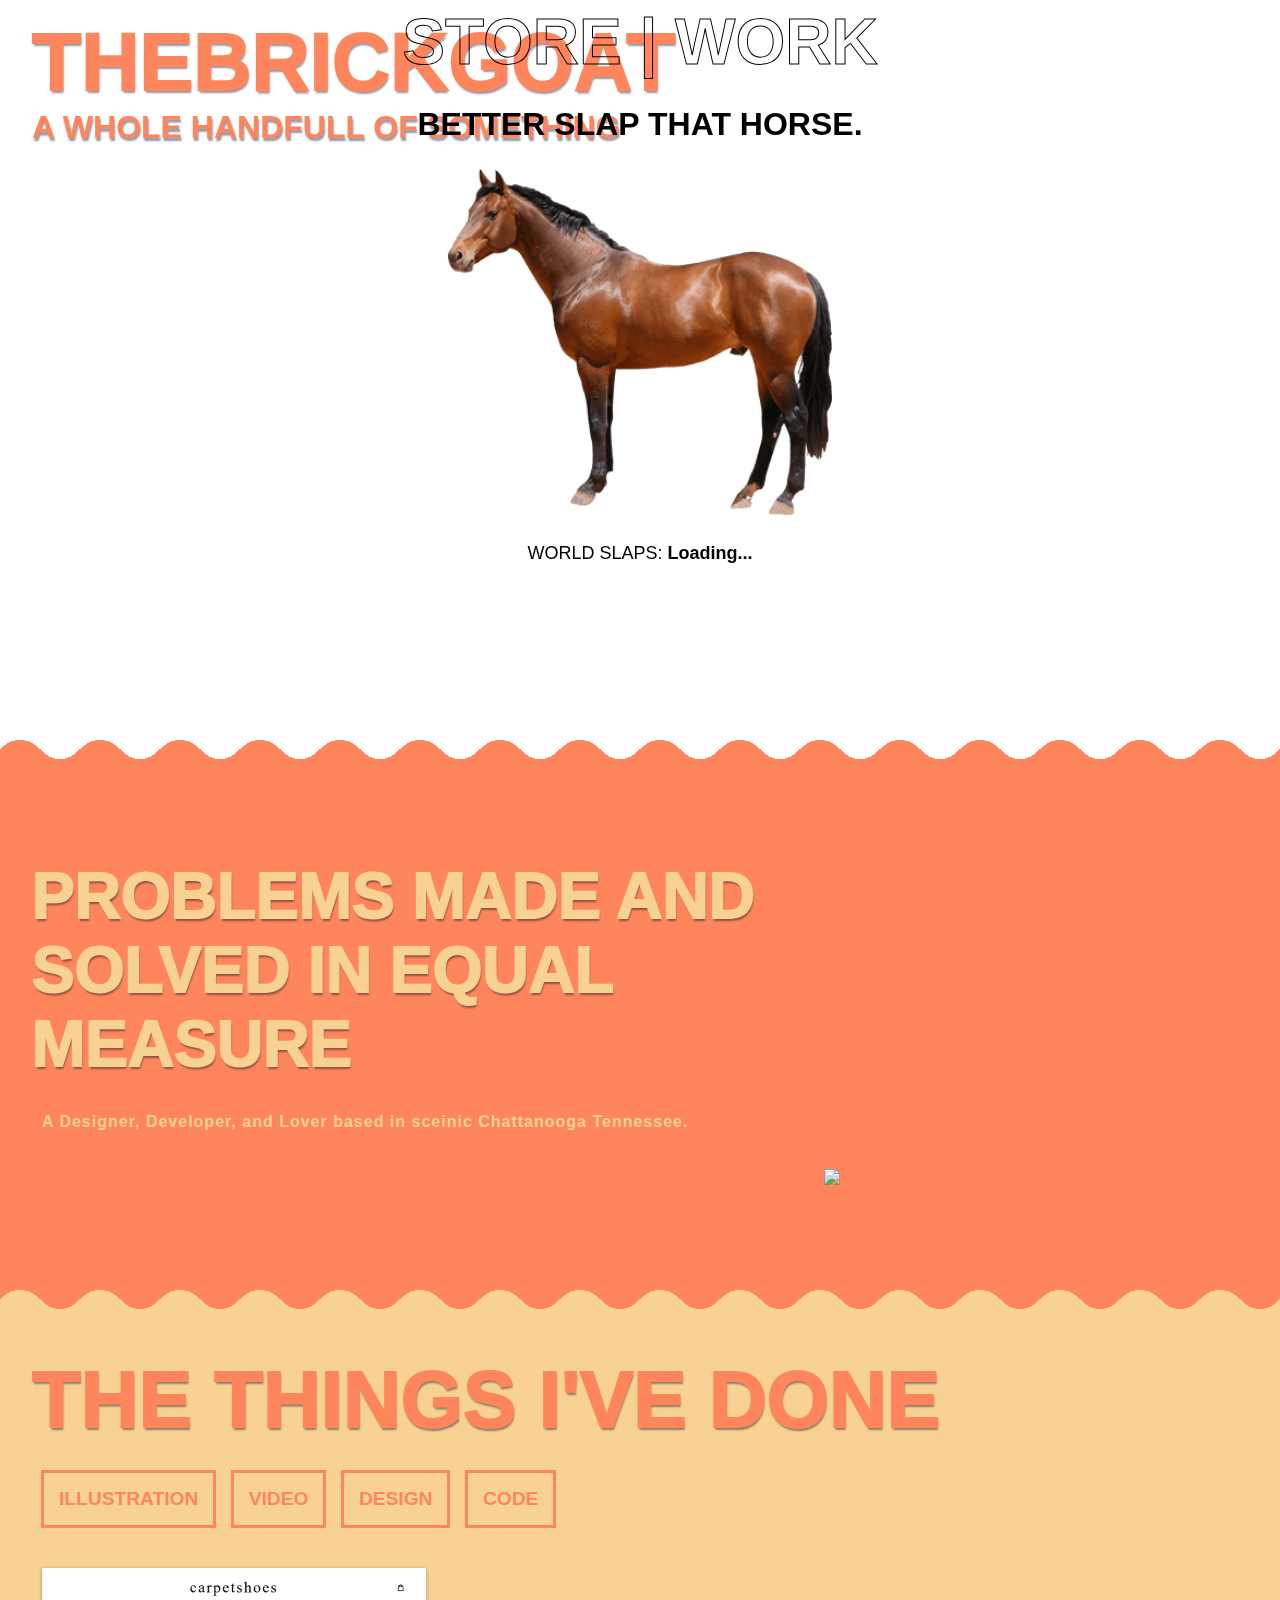
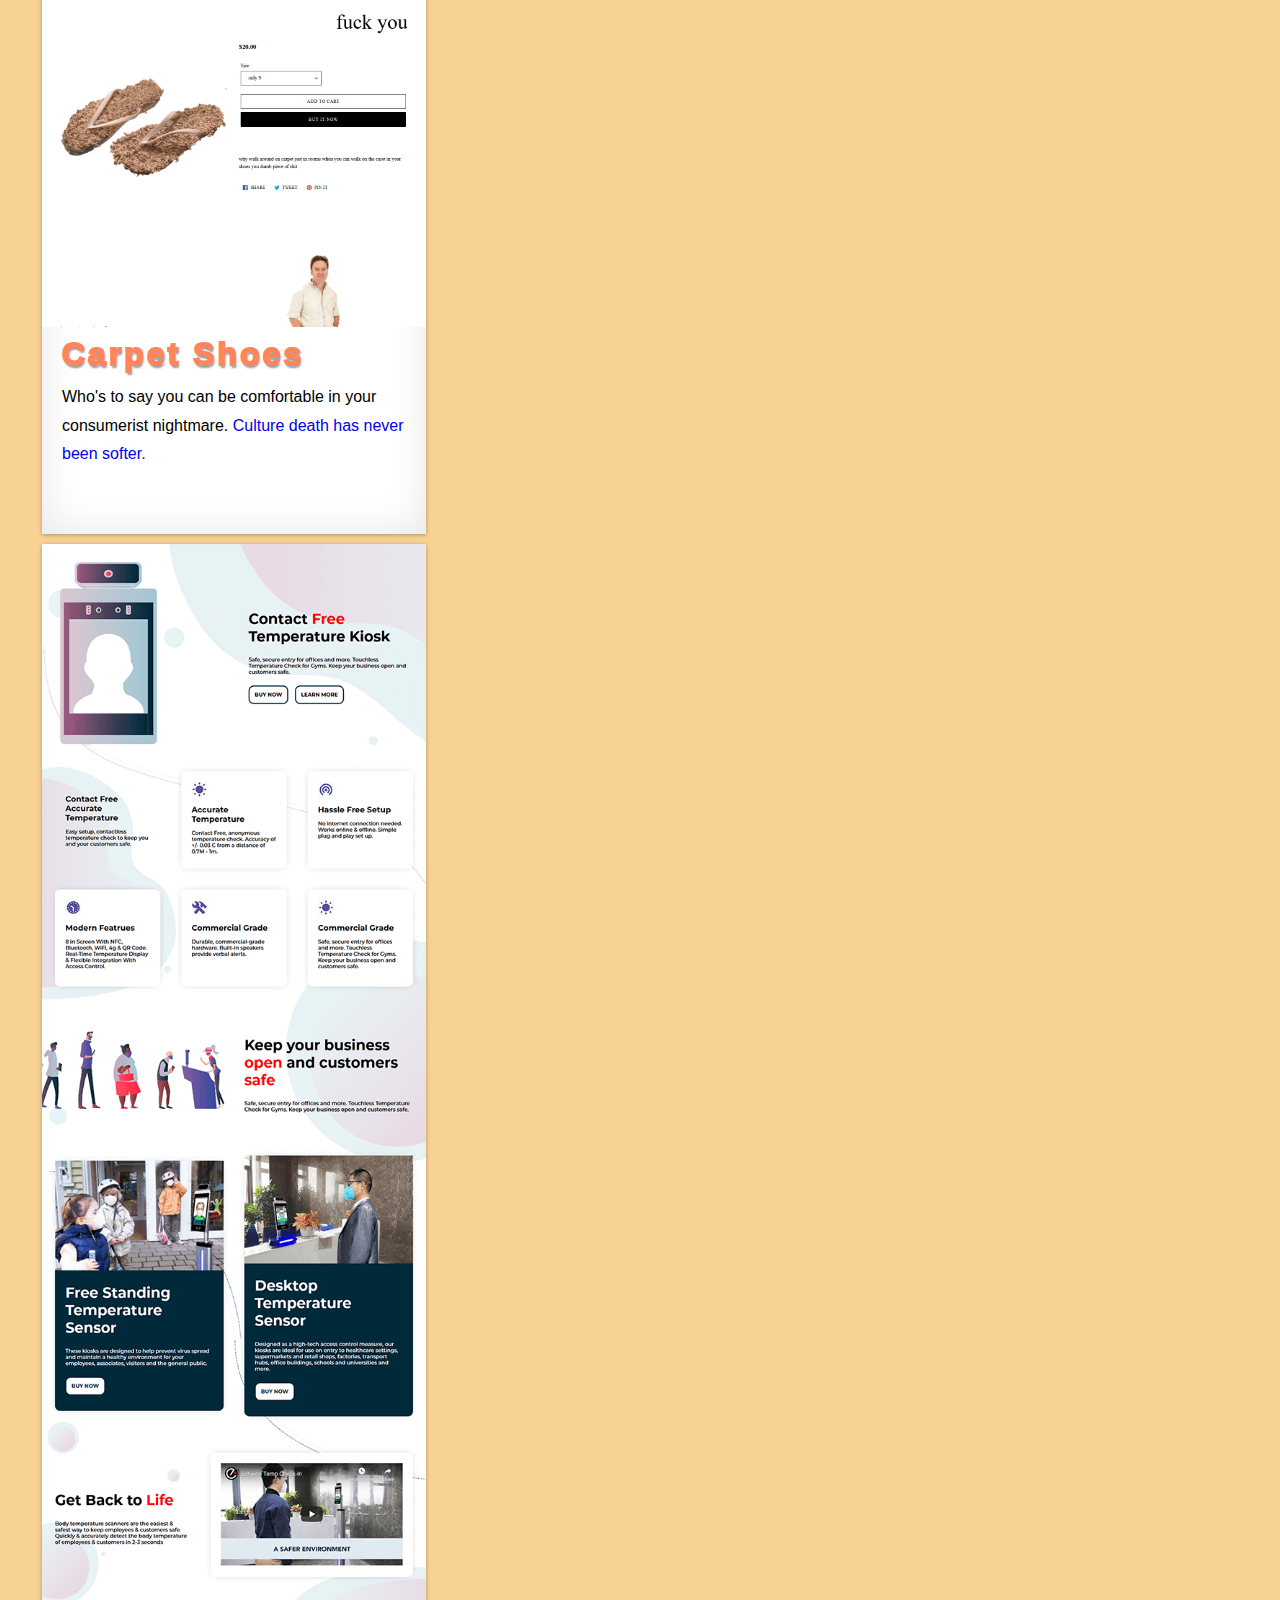
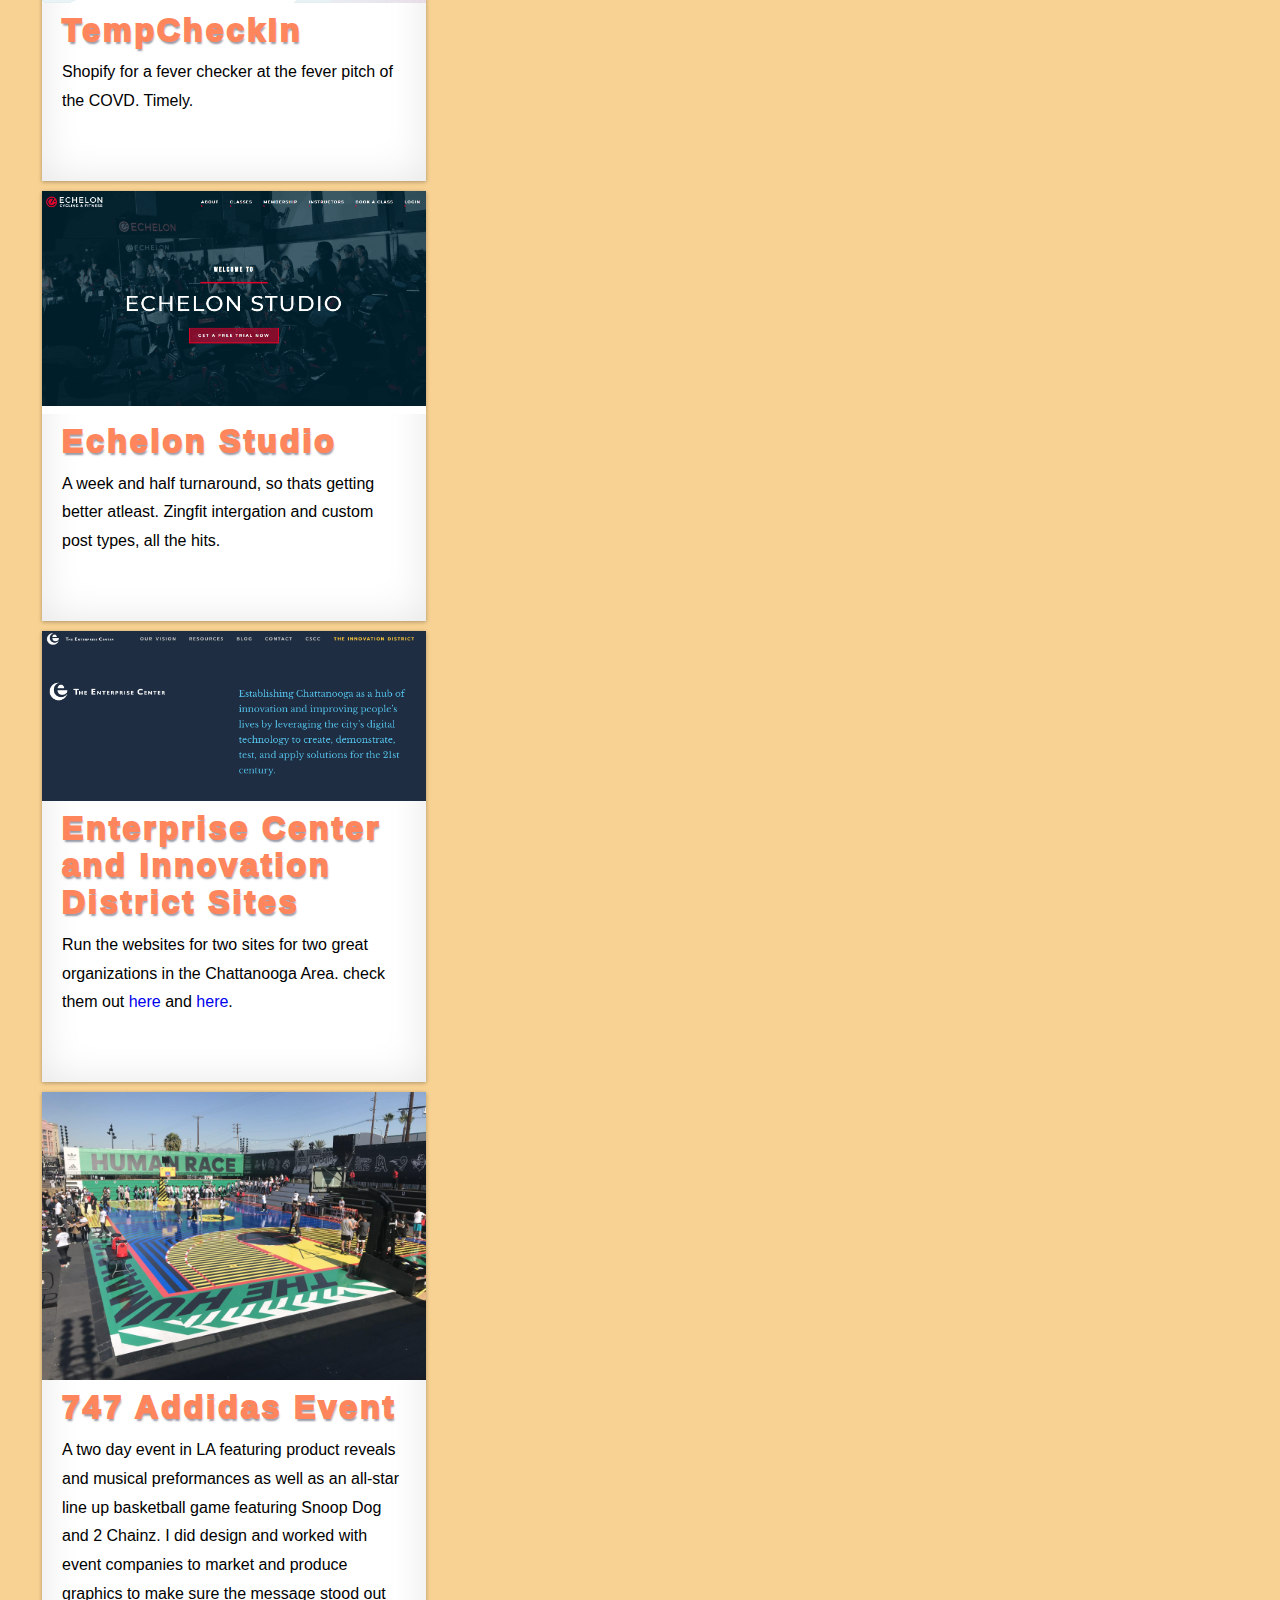
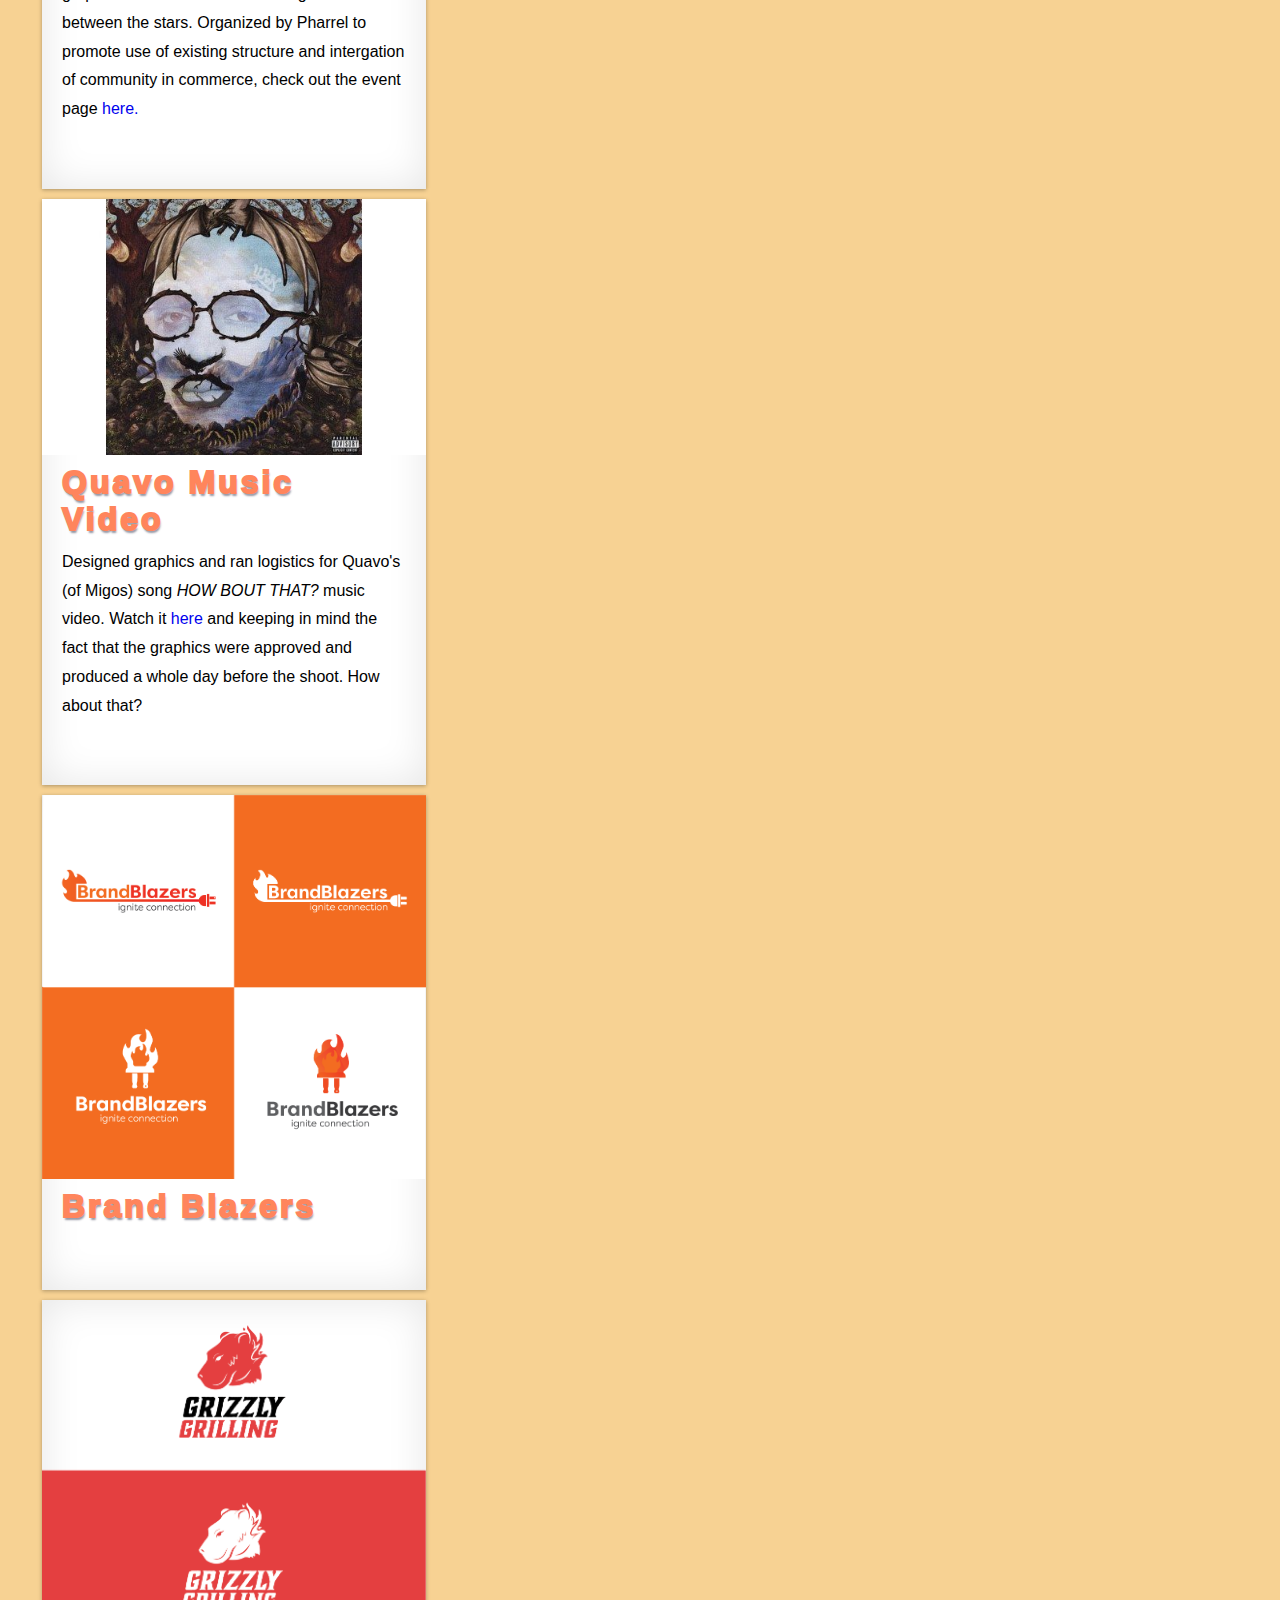
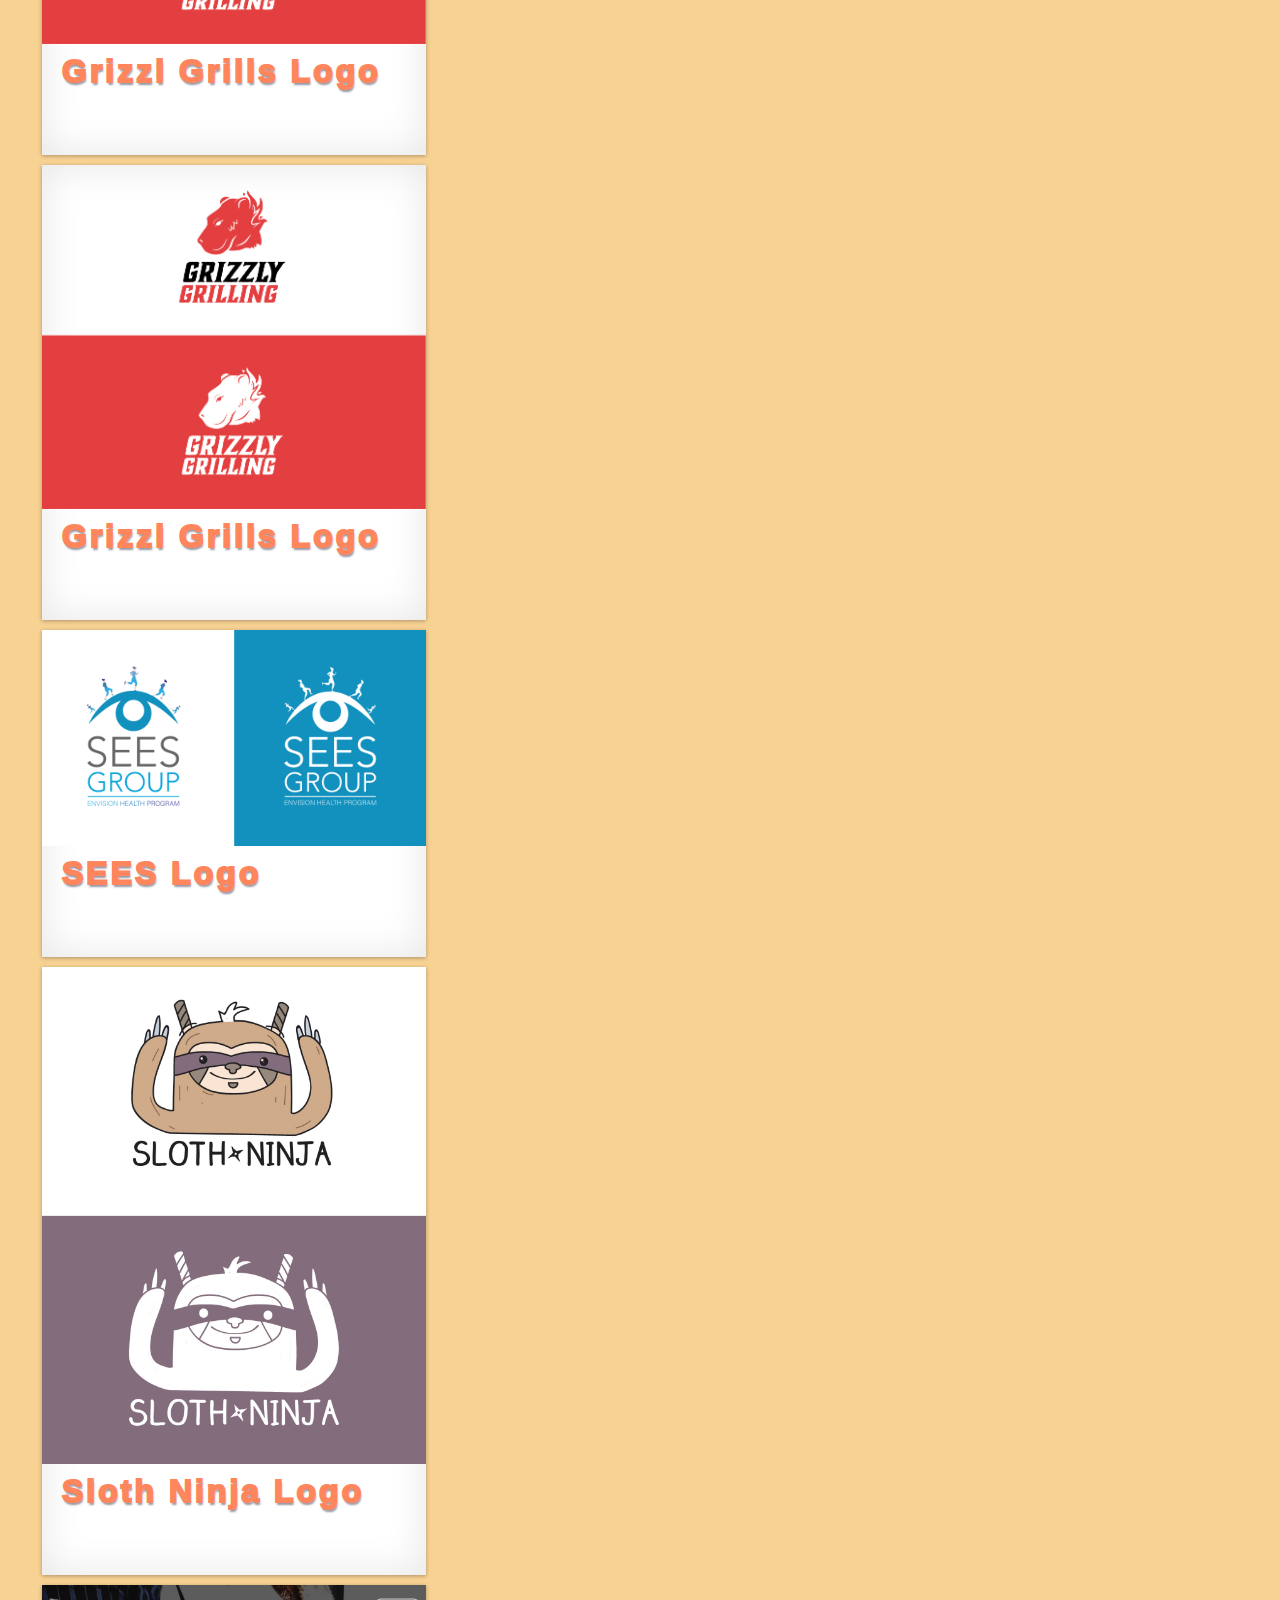
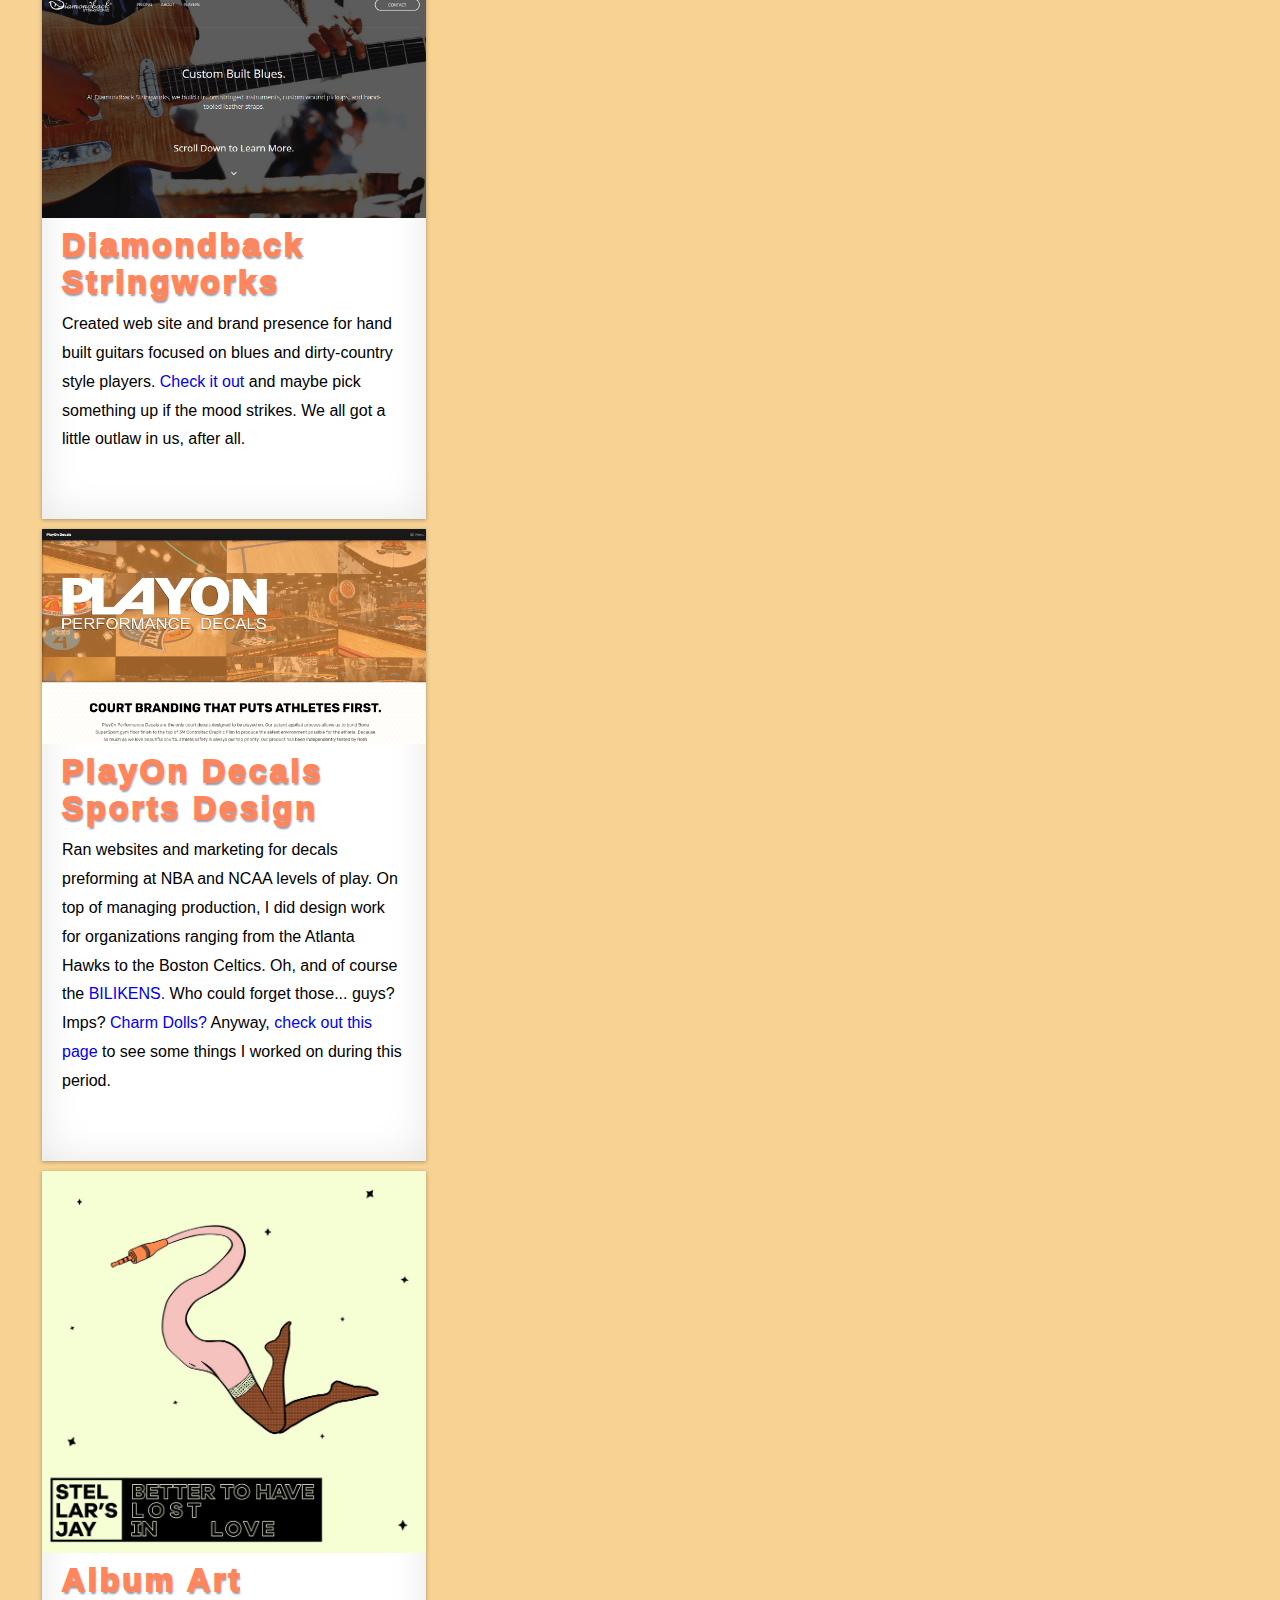
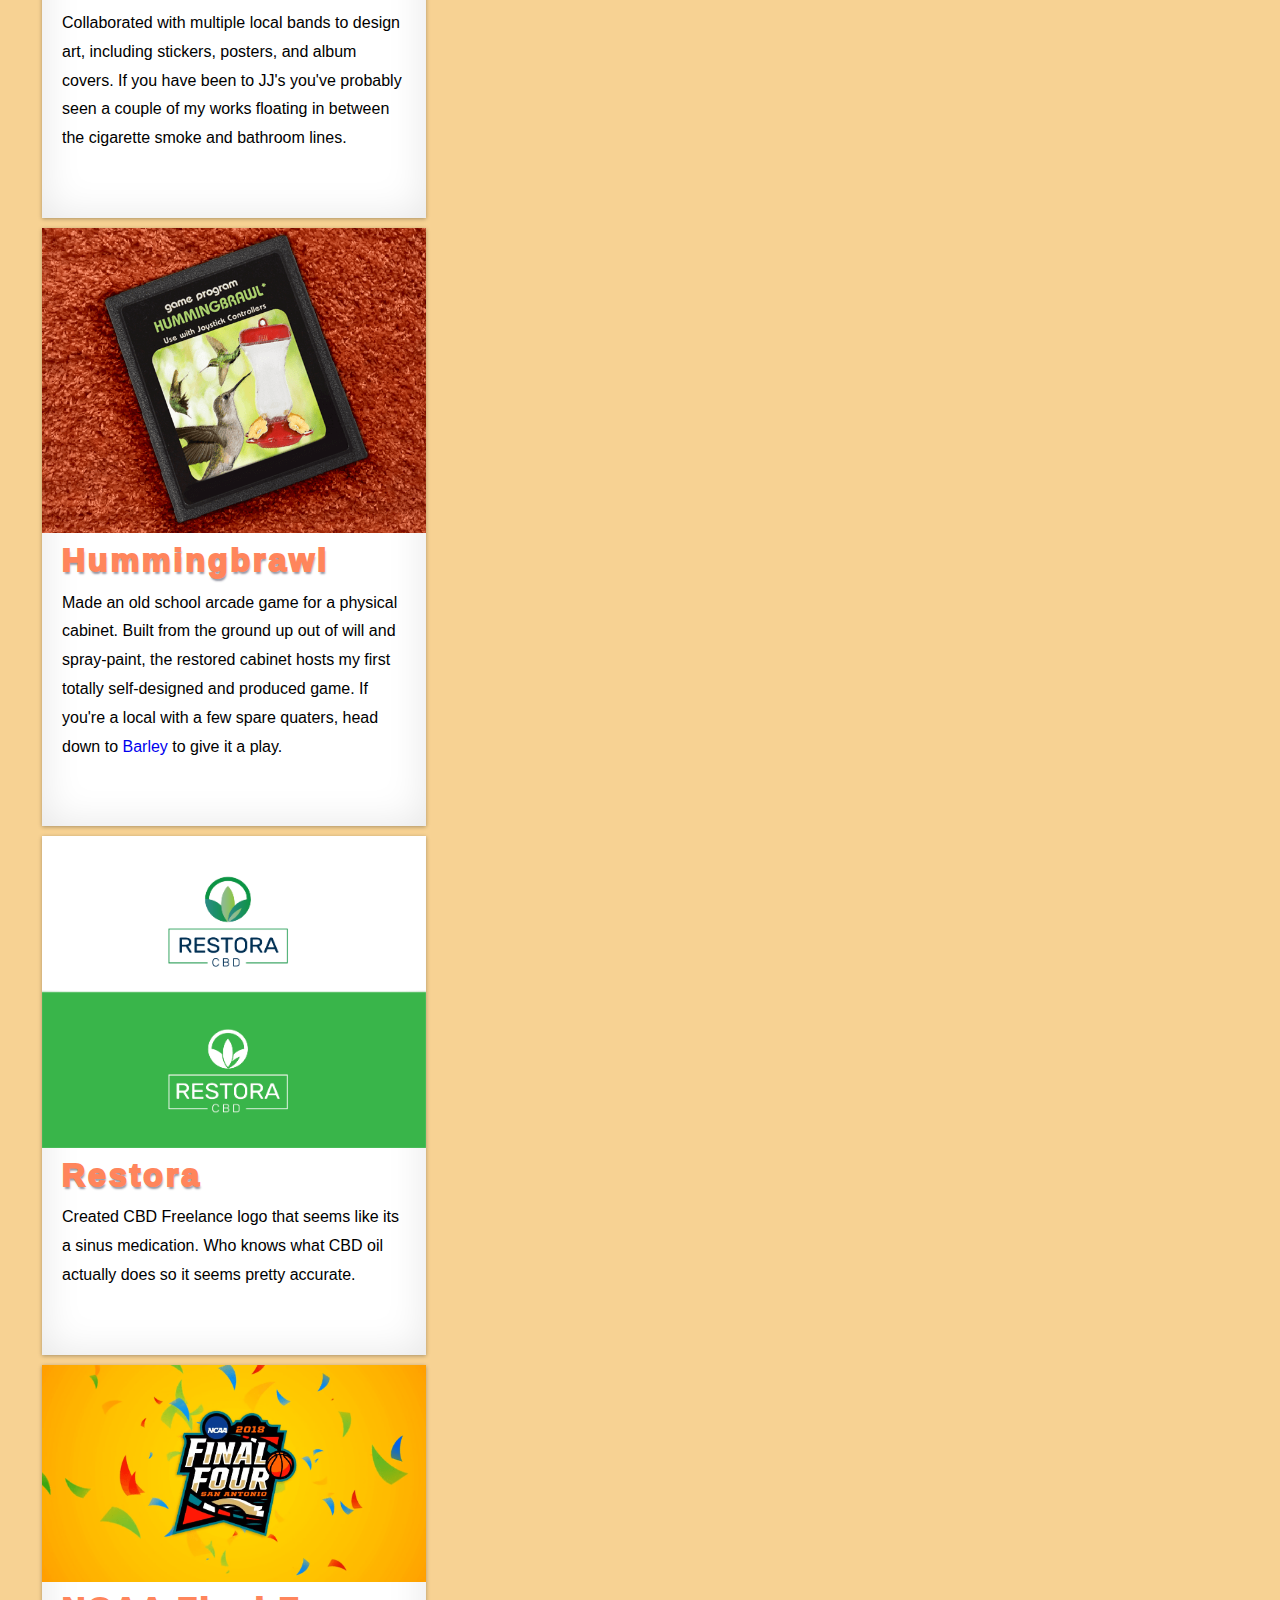
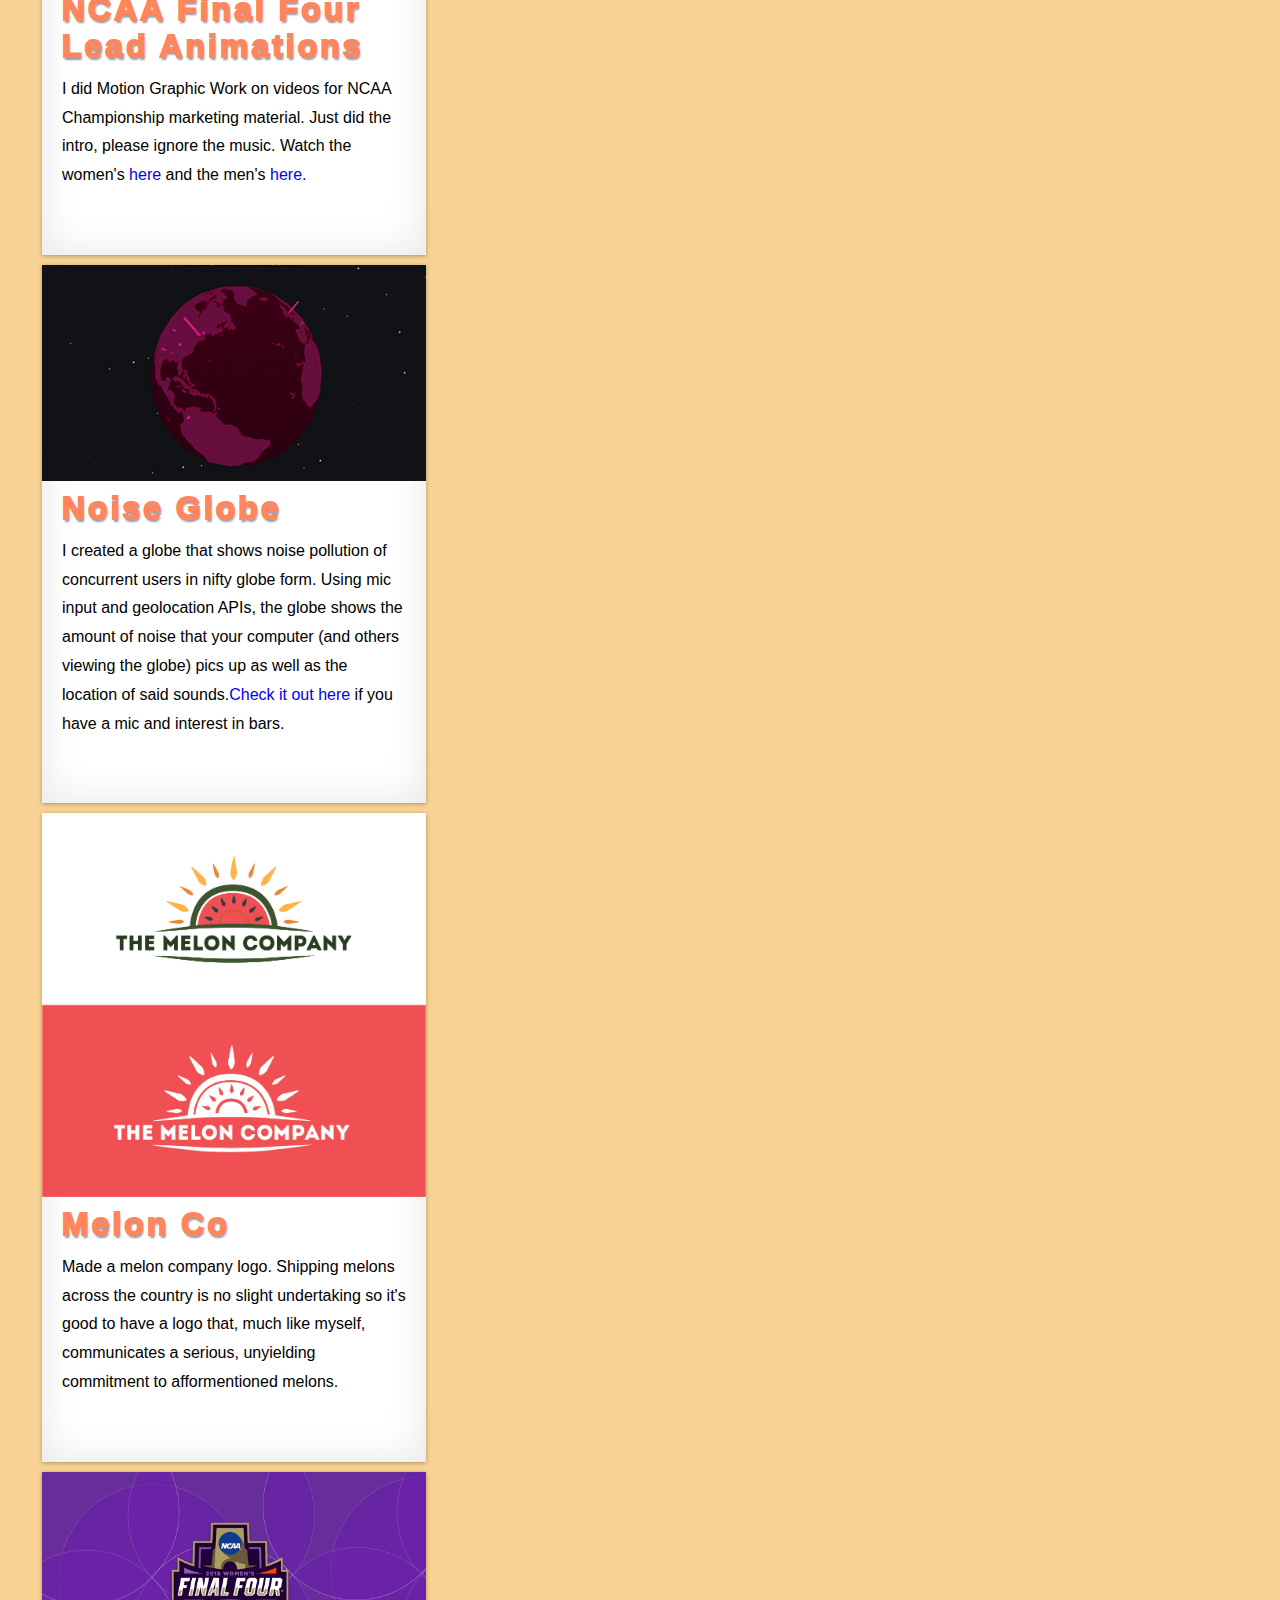
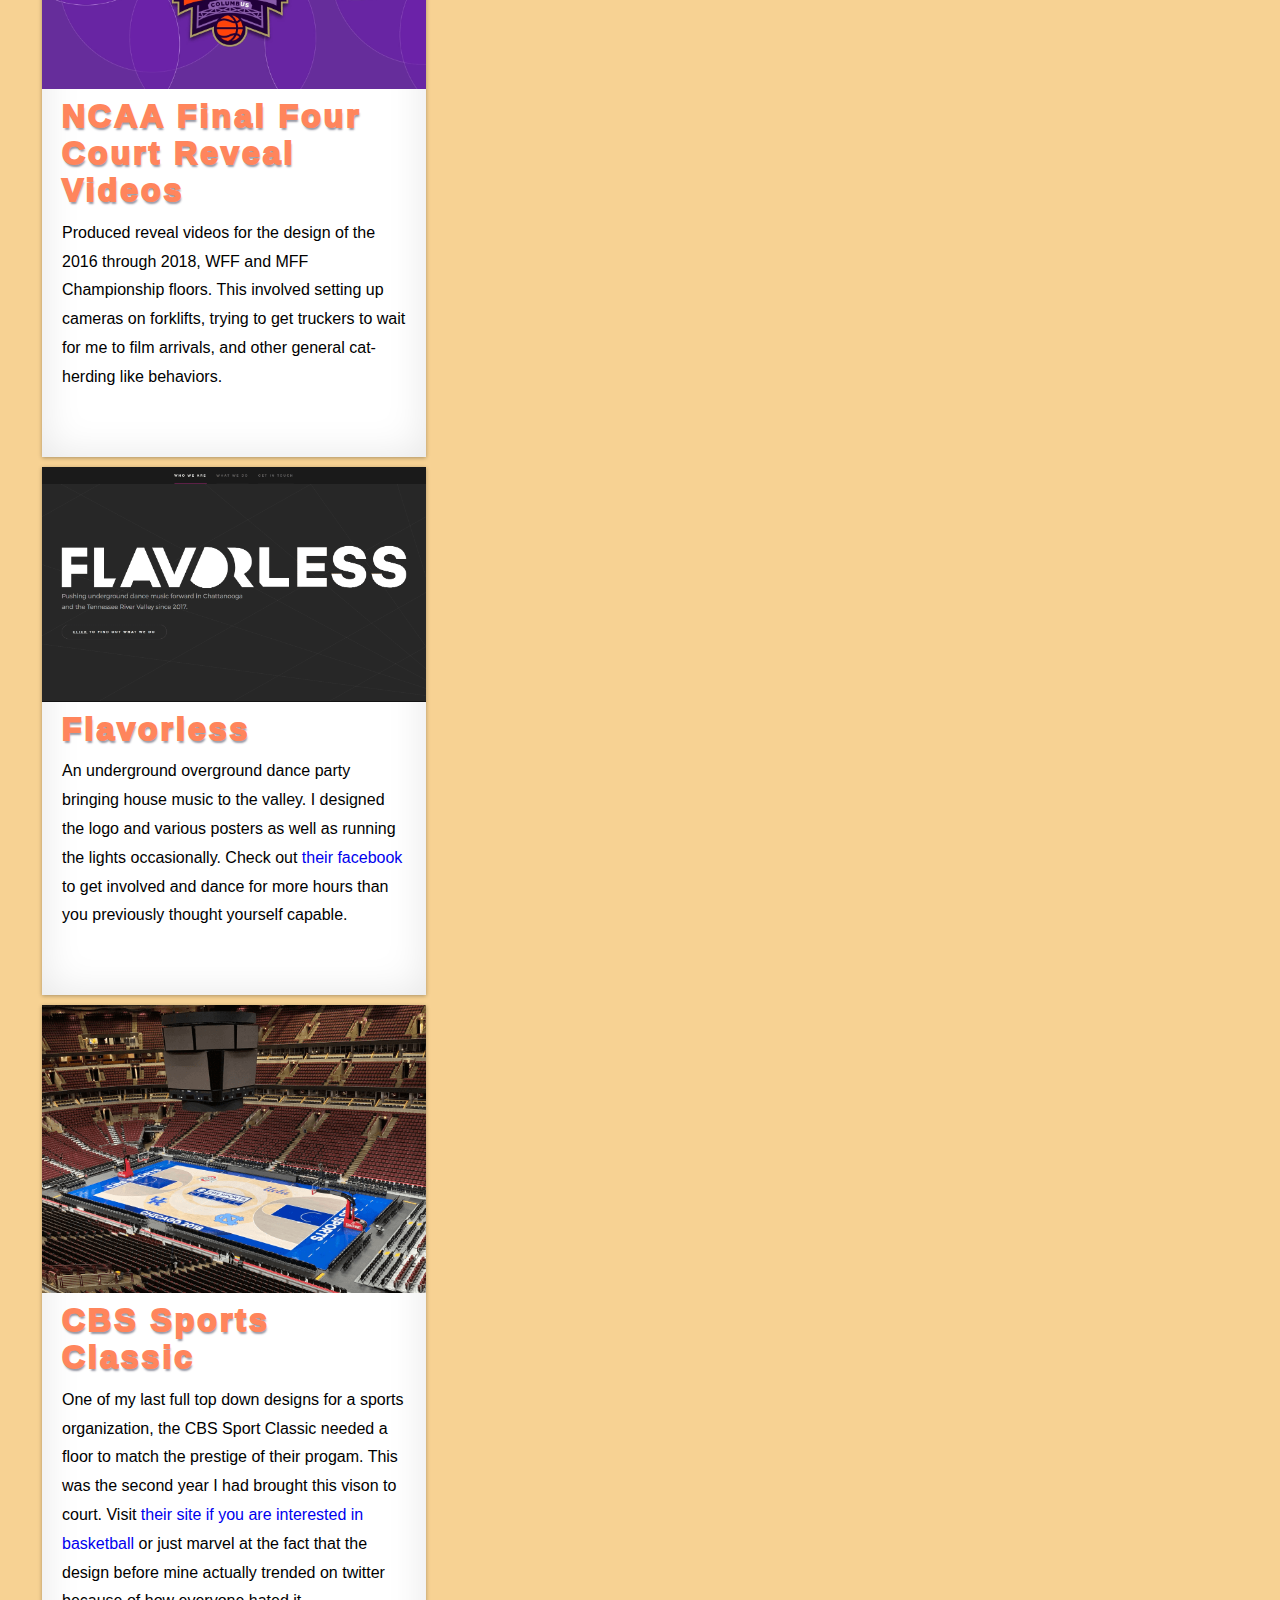
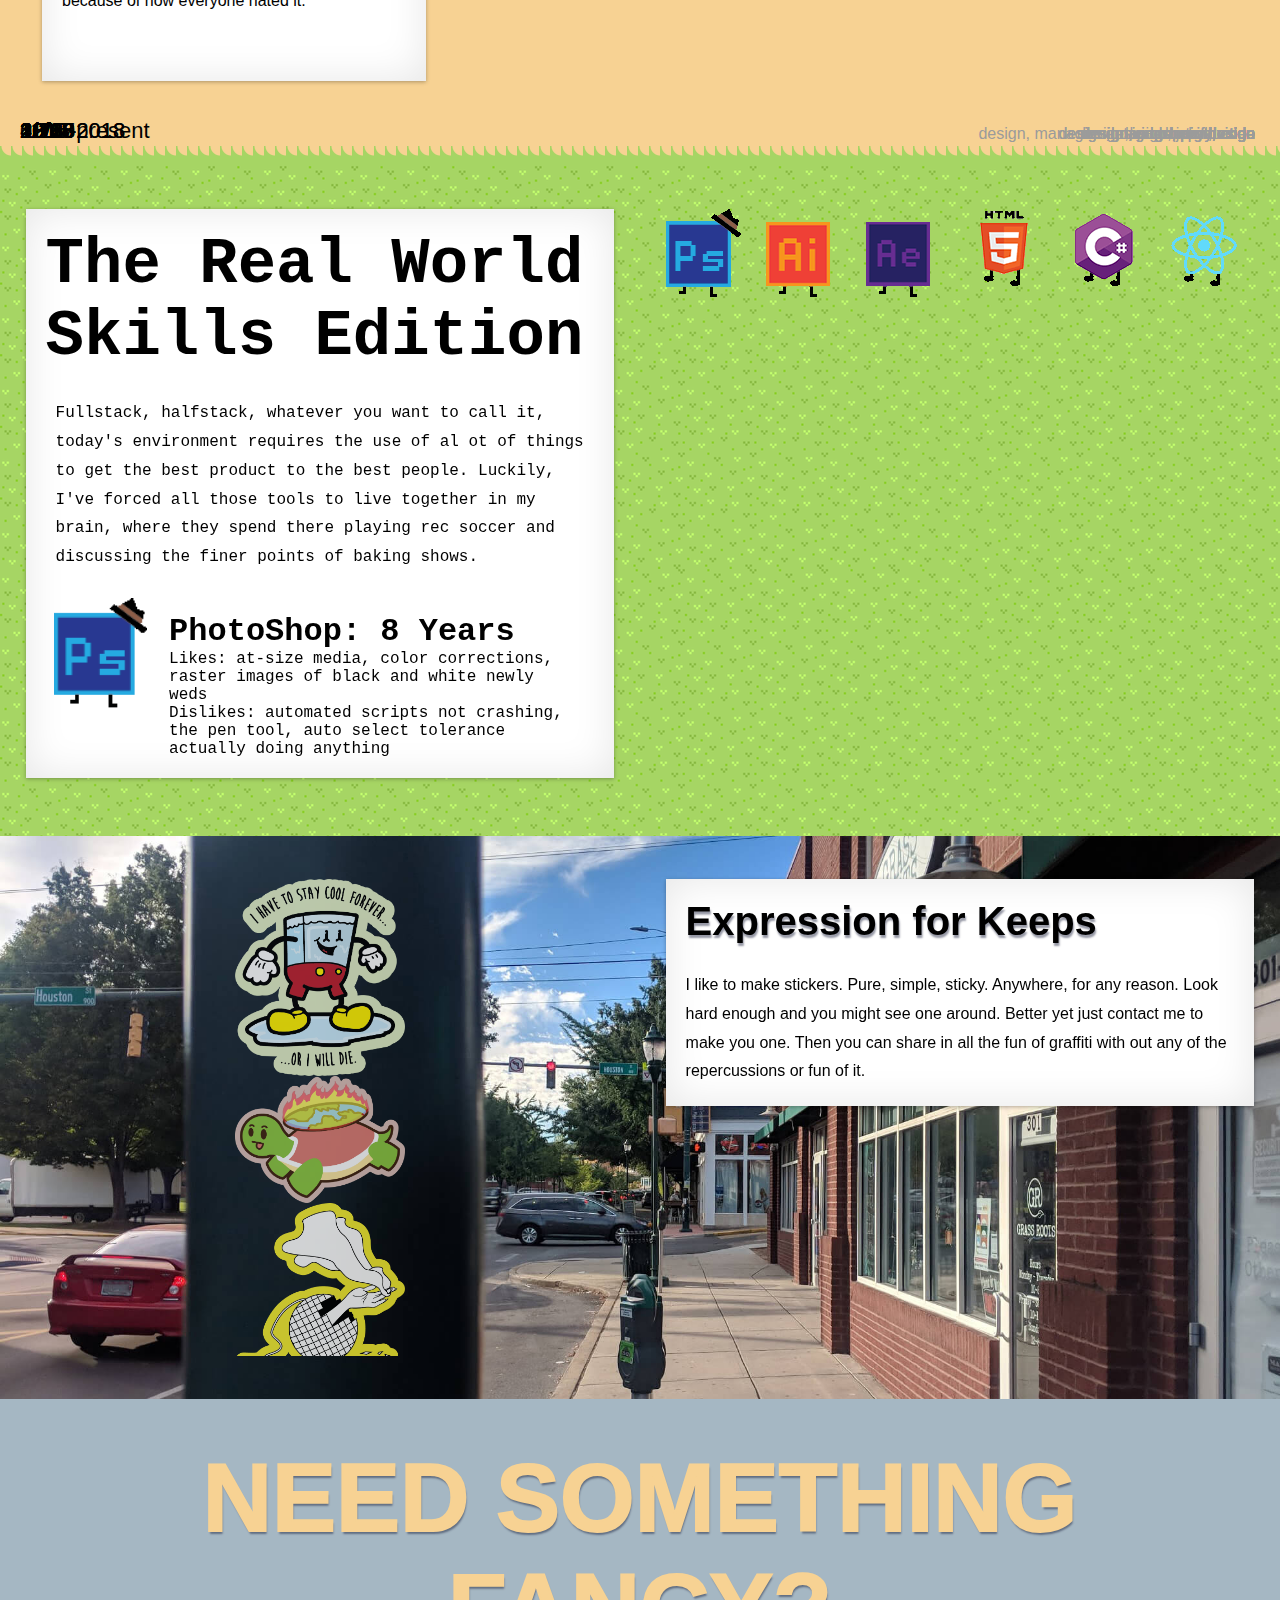
==== commit 5f1b24d6: "Web.dev Updates" ====
--- a/index.html
+++ b/index.html
@@ -1,5 +1,5 @@
 <!DOCTYPE html>
-<html class="no-js" lang="">
+<html class="no-js" lang="en">
   <head>
     <meta charset="utf-8" />
     <meta http-equiv="x-ua-compatible" content="ie=edge" />
@@ -7,13 +7,8 @@
     <meta name="description" content="you know you want to" />
     <meta
       name="viewport"
-      content="width=device-width, initial-scale=1.0, maximum-scale=1.0, user-scalable=0"
+      content="width=device-width, initial-scale=1.0, maximum-scale=1.0, user-scalable=5"
     />
-    <link
-      href="https://fonts.googleapis.com/css?family=Montserrat:400,700|VT323"
-      rel="stylesheet"
-    />
-    <link rel="stylesheet" href="/css/animate.css" />
     <link rel="stylesheet" href="/css/normalize.css" />
     <link rel="stylesheet" href="/css/simple-grid.min.css" />
     <link
@@ -23,10 +18,10 @@
       crossorigin="anonymous"
     />
     <link
-      rel="stylesheet"
-      href="https://cdnjs.cloudflare.com/ajax/libs/Swiper/4.4.1/css/swiper.min.css"
-    />
-    <link href="https://unpkg.com/aos@2.3.1/dist/aos.css" rel="stylesheet" />
+    rel="stylesheet"
+    href="https://unpkg.com/swiper@7/swiper-bundle.min.css"
+  />
+  
     <link rel="stylesheet" href="/css/horse.css" />
   </head>
 
@@ -35,7 +30,7 @@
       <p class="browserupgrade">Horse's require up to date browsers.</p>
     <![endif]-->
     <!-- Horse Content. Always Could use more horses. -->
-    <section class="horseslap animated" id="horseslap">
+    <section class="horseslap" id="horseslap">
       <div class="horsebackground">
         <h1>
           <a href="https://thebrickgoat.threadless.com/">STORE</a> |
@@ -44,19 +39,18 @@
           >
         </h1>
         <h2>BETTER SLAP THAT HORSE.</h2>
-        <div id="horse" class="animated">
+        <div id="horse">
           <img
             src="/imgs/horse.png"
             class="horsepic"
             onmousedown="userslap()"
             onmouseup="userupslap()"
+            alt="horse"
           />
         </div>
         <p>
           WORLD SLAPS:
-          <span id="globalslaps" style="font-weight: bold" class="animated"
-            >Loading...</span
-          >
+          <span id="globalslaps" style="font-weight: bold">Loading...</span>
         </p>
       </div>
     </section>
@@ -347,8 +341,7 @@
                   Made an old school arcade game for a physical cabinet. Built
                   from the ground up out of will and spray-paint, the restored
                   cabinet hosts my first totally self-designed and produced
-                  game. Check it out at <a href="">here</a> or if you're a local
-                  with a few spare quaters, head down to
+                  game. If you're a local with a few spare quaters, head down to
                   <a href="https://www.chattanoogabarley.com/">Barley</a> to
                   give it a play.
                 </p>
@@ -475,7 +468,7 @@
             </div>
             <div class="grid-item sortDesign">
               <img
-                src="/imgs/workpics/cbsClassic.jpg"
+                src="/imgs/workpics/cbsClassic.png"
                 alt="derple"
                 class="worksImg"
               />
@@ -515,7 +508,7 @@
             </p>
             <div class="moreInfo">
               <div class="moreInfoLeft">
-                <img id="moreInfoPic" src="/imgs/ps.gif" />
+                <img id="moreInfoPic" src="/imgs/ps.gif" alt="Big Boy" />
               </div>
               <div class="moreInfoRight">
                 <h3 class="infoName">PhotoShop: 8 Years</h3>
@@ -537,63 +530,63 @@
               <div
                 class="el"
                 id="photoshop"
-                data-attribute-name="PhotoShop: 8 Years"
+                data-attribute-name="PhotoShop: 10 Years"
                 data-attribute-likes="Likes: color corrections, raster images of black and white newly weds"
                 data-attribute-dislikes="Dislikes: automated scripts
                         not crashing, the pen tool, auto select tolerance actually doing anything"
                 style="left: 0px"
               >
-                <img src="/imgs/ps.gif" />
+                <img src="/imgs/ps.gif" alt="Photoshop" />
               </div>
               <div
                 class="el"
                 id="illustrator"
-                data-attribute-name="Illustrator: 8 Years"
+                data-attribute-name="Illustrator: 10 Years"
                 data-attribute-likes="Likes: Bezier pins, the patherfinder window, miter limits"
                 data-attribute-dislikes="Dislikes: clipping masks, cheating with live traces, copy and pasting appearances."
                 style="left: 100px"
               >
-                <img src="/imgs/ai.gif" />
+                <img src="/imgs/ai.gif" alt="Illustrator" />
               </div>
               <div
                 class="el"
                 id="afterEffects"
-                data-attribute-name="AfterEffects: 4 Years"
+                data-attribute-name="AfterEffects: 10 Years"
                 data-attribute-likes="Likes: Motion trackers, all the plugins, having very slightly different keyboard shortcuts that the rest of the CS"
                 data-attribute-dislikes="Dislikes: the integrity of your scratch disk, rendering a clip 3 times because you keep forgetting to turn your layers back on"
                 style="left: 200px"
               >
-                <img src="/imgs/ae.gif" />
+                <img src="/imgs/ae.gif" alt="AfterEffects" />
               </div>
               <div
                 class="el"
                 id="html"
-                data-attribute-name="HTML 5: 3 Years"
+                data-attribute-name="HTML 5: 10 Years"
                 data-attribute-likes="Likes: Easy going tables, correctly validated header tags, stack overflow"
                 data-attribute-dislikes="Dislikes: div soup, the shadow dom, stack overflow"
                 style="left: 300px"
               >
-                <img src="/imgs/html.gif" />
+                <img src="/imgs/html.gif" alt="HTML" />
               </div>
               <div
                 class="el"
                 id="cSharp"
-                data-attribute-name="C Sharp: 2 Years"
+                data-attribute-name="C Sharp: 3 Years"
                 data-attribute-likes="Likes: Visual Studio, a 5 five course meal of .NET distros, extending classes all the way into summer break"
                 data-attribute-dislikes="Dislikes: Singletons, thanksgiving at c++'s house, java people"
                 style="left: 400px"
               >
-                <img src="/imgs/csharrp.gif" />
+                <img src="/imgs/csharrp.gif" alt="C Sharp" />
               </div>
               <div
                 class="el"
                 id="reactNative"
-                data-attribute-name="React JS: 2 Years"
+                data-attribute-name="React JS: 3 Years"
                 data-attribute-likes="Likes: Being the coolest kid in the room, state management, native"
                 data-attribute-dislikes="Dislikes: Good tutorials, vue, being called the coolest kid in the room because your dad is rich"
                 style="left: 500px"
               >
-                <img src="/imgs/react.gif" />
+                <img src="/imgs/react.gif" alt="React" />
               </div>
             </div>
           </div>
@@ -605,25 +598,34 @@
             <div class="swiper-container sticker-slider">
               <div class="swiper-wrapper">
                 <div class="swiper-slide">
-                  <img src="/imgs/workpics/ill (17).png" />
+                  <img
+                    src="/imgs/workpics/ill (17).png"
+                    alt="Ice Boy Sticker"
+                  />
                 </div>
                 <div class="swiper-slide">
-                  <img src="/imgs/workpics/ill (18).png" />
+                  <img src="/imgs/workpics/ill (18).png" alt="Turtle Sticker" />
                 </div>
                 <div class="swiper-slide">
-                  <img src="/imgs/workpics/ill (5).png" />
+                  <img
+                    src="/imgs/workpics/ill (5).png"
+                    alt="Dead Disco Sticker"
+                  />
                 </div>
                 <div class="swiper-slide">
-                  <img src="/imgs/workpics/ill (9).png" />
+                  <img src="/imgs/workpics/ill (9).png" alt="Goopy Sticker" />
                 </div>
                 <div class="swiper-slide">
-                  <img src="/imgs/workpics/ill (7).png" />
+                  <img
+                    src="/imgs/workpics/ill (7).png"
+                    alt="Adventure Doplhin Sticker"
+                  />
                 </div>
                 <div class="swiper-slide">
-                  <img src="/imgs/workpics/ill (11).png" />
+                  <img src="/imgs/workpics/ill (11).png" alt="Hotdog Sticker" />
                 </div>
                 <div class="swiper-slide">
-                  <img src="/imgs/workpics/ill (13).png" />
+                  <img src="/imgs/workpics/ill (13).png" alt="Spooky Sticker" />
                 </div>
               </div>
             </div>
@@ -643,7 +645,6 @@
         <div data-aos="fade-up">
           <h1>NEED SOMETHING FANCY?</h1>
           <p>lemme know, im always down</p>
-          <img src="/imgs/arrow.png" />
         </div>
       </section>
       <section class="footer">
@@ -657,22 +658,22 @@
             <ul>
               <li>
                 <a href="https://github.com/thebrickgoat/"
-                  ><i class="fab fa-github"></i
-                ></a>
+                  ><i class="fab fa-github"></i>Github</a
+                >
               </li>
               <li>
                 <a href="https://www.instagram.com/thebrickgoat/"
-                  ><i class="fab fa-instagram"></i
-                ></a>
+                  ><i class="fab fa-instagram"></i>Insta</a
+                >
               </li>
               <li>
                 <a href="https://glitch.com/@thebrickgoat"
-                  ><i class="fas fa-fish"></i
+                  >Glitch<i class="fas fa-fish"></i
                 ></a>
               </li>
               <li>
                 <a href="https://dribbble.com/thebrickgoat"
-                  ><i class="fab fa-dribbble"></i
+                  >Dribbble<i class="fab fa-dribbble"></i
                 ></a>
               </li>
             </ul>
@@ -702,16 +703,23 @@
       firebase.initializeApp(config);
     </script>
     <script src="/scripts/lowlag.js"></script>
-    <script src="/scripts/three.min.js"></script>
-
-    <script src="https://cdnjs.cloudflare.com/ajax/libs/Swiper/4.4.1/js/swiper.min.js"></script>
+    <script
+      src="https://cdnjs.cloudflare.com/ajax/libs/three.js/r128/three.min.js"
+      integrity="sha512-dLxUelApnYxpLt6K2iomGngnHO83iUvZytA3YjDUCjT0HDOHKXnVYdf3hU4JjM8uEhxf9nD1/ey98U3t2vZ0qQ=="
+      crossorigin="anonymous"
+      referrerpolicy="no-referrer"
+    ></script>
+    <script src="https://unpkg.com/swiper@7/swiper-bundle.min.js"></script>
     <script src="https://unpkg.com/aos@2.3.1/dist/aos.js"></script>
-    <script src="https://unpkg.com/isotope-layout@3/dist/isotope.pkgd.min.js"></script>
+    <script
+      src="https://cdnjs.cloudflare.com/ajax/libs/jquery.isotope/3.0.6/isotope.pkgd.min.js"
+      integrity="sha512-Zq2BOxyhvnRFXu0+WE6ojpZLOU2jdnqbrM1hmVdGzyeCa1DgM3X5Q4A/Is9xA1IkbUeDd7755dNNI/PzSf2Pew=="
+      crossorigin="anonymous"
+      referrerpolicy="no-referrer"
+    ></script>
+    <script src="https://cdn.jsdelivr.net/gh/mrdoob/three.js@r92/examples/js/loaders/GLTFLoader.js"></script>
 
     <script src="/scripts/horse.js"></script>
-    <script src="/scripts/GLTFLoader.js"></script>
-    <script src="/scripts/OBJLoader.js"></script>
-
     <script src="/scripts/3dloader.js"></script>
     <script src="/scripts/skillsAnimate.js"></script>
   </body>
--- a/css/horse.css
+++ b/css/horse.css
@@ -1,3 +1,9 @@
+:root{
+  --c1: #FF855C;
+  --c2: #F7D293;
+  --c3: #A5B7C3;  
+}
+
 #threedContainer {
   background: linear-gradient(#38024e, #0c0039 81.93%);
 }
@@ -41,13 +47,13 @@
 body,
 html {
   touch-action: manipulation;
-  font-family: Montserrat, sans-serif;
+  font-family: Helvetica, sans-serif, monospace;
 }
 
 .skills,
 .skills h2,
 .skills p {
-  font-family: VT323;
+  font-family: "Courier New", Courier, monospace;
 }
 
 .horseslap {
@@ -112,14 +118,6 @@
   margin: auto;
 }
 
-.popclass {
-  position: fixed;
-  opacity: 1;
-  color: gold;
-  font-size: 18px;
-  z-index: -1;
-}
-
 .hidden {
   opacity: 0;
 }
@@ -134,34 +132,17 @@
   -ms-user-select: none;
 }
 
-@-webkit-keyframes color-transition {
-  0%,
-  100% {
-    background-color: #5ad869;
-  }
-
-  33% {
-    background-color: #50b2bb;
-  }
-
-  66% {
-    background-color: #ff726b;
-  }
-}
-
-@keyframes color-transition {
-  0%,
-  100% {
-    background-color: #5ad869;
-  }
-
-  33% {
-    background-color: #50b2bb;
-  }
-
-  66% {
-    background-color: #ff726b;
-  }
+.slideOutUp {
+  -webkit-animation-name: slide-up;
+  animation-name: slide-up;
+  -webkit-animation-duration: 1s;
+  animation-duration: 1s;
+  -webkit-animation-iteration-count: 1;
+  animation-iteration-count: 1;
+  -webkit-animation-fill-mode: forwards;
+  animation-fill-mode: forwards;
+  -webkit-animation-timing-function: ease-in;
+  animation-timing-function: ease-in;
 }
 
 .work {
@@ -216,7 +197,7 @@
   font-size: 6.3vw;
   text-transform: uppercase;
   width: auto;
-  color: #ff726b;
+  color:  var(--c1);
   margin: 0;
   text-shadow: 1px 3px 2px rgba(3, 6, 38, 0.42);
   text-align: left;
@@ -225,7 +206,7 @@
 .intro h2 {
   text-transform: uppercase;
   width: auto;
-  color: #ff726b;
+  color:  var(--c1);
   text-align: left;
   margin: 0;
   text-shadow: 1px 3px 2px rgba(3, 6, 38, 0.42);
@@ -248,21 +229,21 @@
   background-image: radial-gradient(
     circle at 20px -10px,
     transparent 24px,
-    #f2716b 5px
+     var(--c1) 5px
   );
 }
 
 .intro::after {
   background-image: radial-gradient(
     circle at 20px 30px,
-    #f2716b 25px,
+     var(--c1) 25px,
     transparent 25px
   );
 }
 .about p {
   text-align: center;
   font-size: 4em;
-  color: #8400ff;
+  color:  var(--c2);
   text-align: left;
   font-weight: 700;
   letter-spacing: 1px;
@@ -270,7 +251,7 @@
 }
 
 .about {
-  background: #f2716b;
+  background:  var(--c1);
   padding-bottom: 155px;
   margin-top: 85vh;
   overflow: hidden;
@@ -289,7 +270,7 @@
 
 .about h1 {
   font-size: 5vw;
-  color: #8400ff;
+  color:  var(--c2);
   text-align: left;
   width: 60%;
 }
@@ -312,14 +293,14 @@
   background-image: radial-gradient(
     circle at 20px -10px,
     transparent 24px,
-    #8400ff 5px
+     var(--c2) 5px
   );
 }
 
 .about::after {
   background-image: radial-gradient(
     circle at 20px 30px,
-    #8400ff 25px,
+     var(--c2) 25px,
     transparent 25px
   );
 }
@@ -332,8 +313,8 @@
   background-repeat: repeat-x;
   height: 20px;
   background-size: 40px 40px;
-  -webkit-animation-name: wavydown;
-  animation-name: wavydown;
+  -webkit-animation-name: wavy-down;
+  animation-name: wavy-down;
   -webkit-animation-duration: 3s;
   animation-duration: 3s;
   -webkit-animation-iteration-count: infinite;
@@ -350,8 +331,8 @@
   background-repeat: repeat-x;
   height: 30px;
   background-size: 80px 40px;
-  -webkit-animation-name: wavyup;
-  animation-name: wavyup;
+  -webkit-animation-name: wav-yup;
+  animation-name: wavy-up;
   -webkit-animation-duration: 3s;
   animation-duration: 3s;
   -webkit-animation-iteration-count: infinite;
@@ -359,44 +340,14 @@
   -webkit-animation-timing-function: ease-in-out;
   animation-timing-function: ease-in-out;
 }
-@keyframes wavyup {
-  0%,
-  100% {
-    height: 30px;
-  }
-
-  33% {
-    height: 35px;
-  }
-
-  66% {
-    height: 40px;
-  }
-}
-
-@keyframes wavydown {
-  0%,
-  100% {
-    height: 20px;
-  }
-
-  33% {
-    height: 23px;
-  }
-
-  66% {
-    height: 28px;
-  }
-}
-
 .port {
-  background: #8400ff;
+  background:  var(--c2);
   padding-bottom: 75px;
 }
 
 .port h1 {
   font-size: 5em;
-  color: #f2716b;
+  color:  var(--c1);
   text-align: LEFT;
 }
 
@@ -407,17 +358,17 @@
 .port button {
   text-transform: uppercase;
   font-size: 1.2em;
-  color: #f2716b;
+  color:  var(--c1);
   padding: 15px;
-  border: #f2716b 3px solid;
-  background-color: #8400ff;
+  border:  var(--c1) 3px solid;
+  background-color:  var(--c2);
   margin: 0 5px;
   font-weight: 600;
 }
 
 .port button:hover {
-  color: #8400ff;
-  background-color: #f2716b;
+  color:  var(--c2);
+  background-color:  var(--c1);
   transition: all 0.1s;
 }
 .port .filters {
@@ -425,7 +376,7 @@
   top: 0;
   padding-bottom: 15px;
   width: 100%;
-  background: #8400ff;
+  background:  var(--c2);
   z-index: 1;
 }
 
@@ -459,7 +410,7 @@
     0 0 40px rgba(0, 0, 0, 0.1) inset;
   box-shadow: 0 1px 4px rgba(0, 0, 0, 0.3), 0 0 40px rgba(0, 0, 0, 0.1) inset;
   background: #ffffff;
-  /* border: 4px solid #f2716b; */
+  /* border: 4px solid  var(--c1); */
   padding: 20px;
   box-sizing: border-box;
   margin: 10px;
@@ -472,19 +423,17 @@
 
 .grid-text h1 {
   font-size: 2em;
-  color: #f2716b;
+  color:  var(--c1);
   text-align: left;
   letter-spacing: 3px;
 }
 
 .grid-text h3 {
-  font-size: 1.5em;
   color: #000000;
   position: absolute;
   bottom: 0;
   left: 20px;
   font-weight: 100;
-  letter-spacing: 6px;
 }
 
 .skills,
@@ -495,10 +444,10 @@
 }
 
 .port .container h2 {
-  font-size: 0.5em;
+  font-size: 1em;
   color: #9b9b9b;
   position: absolute;
-  bottom: 20px;
+  bottom: 10px;
   right: 25px;
   font-weight: 100;
 }
@@ -514,7 +463,7 @@
   background-size: 11px 22px;
   background-image: radial-gradient(
     circle at 11px 0,
-    #8400ff 9px,
+     var(--c2) 9px,
     #a6d564 10px
   );
 }
@@ -575,7 +524,7 @@
 
 .stickers {
   padding: 35px 0;
-  background: url(/imgs/stickers.jpg) #ffbc00;
+  background: url(/imgs/stickers.jpg)  var(--c2);
   width: auto;
   background-size: cover;
 }
@@ -621,21 +570,21 @@
 }
 
 .contact {
-  background: #a95cff;
+  background:  var(--c3);
   text-align: center;
 }
 
 .contact h1 {
   -webkit-text-stroke-width: 2px;
   width: auto;
-  color: #ffbc00;
+  color:  var(--c2);
   margin: 0.3em 0 0;
   font-size: 6em;
 }
 
 .contact p {
   text-align: center;
-  color: #ffbc00;
+  color:  var(--c2);
   margin: 0;
 }
 
@@ -717,6 +666,76 @@
   font-size: 12px;
 }
 
+/* animations */
+
+@-webkit-keyframes color-transition {
+  0%,
+  100% {
+    background-color: #5ad869;
+  }
+
+  33% {
+    background-color: #50b2bb;
+  }
+
+  66% {
+    background-color:  var(--c1);
+  }
+}
+
+@keyframes color-transition {
+  0%,
+  100% {
+    background-color: #5ad869;
+  }
+
+  33% {
+    background-color: #50b2bb;
+  }
+
+  66% {
+    background-color:  var(--c1);
+  }
+}
+@keyframes slide-up {
+  from {
+    margin-top: 0;
+  }
+  to {
+    margin-top: 100vh;
+  }
+}
+
+@keyframes wavy-up {
+  0%,
+  100% {
+    height: 30px;
+  }
+
+  33% {
+    height: 35px;
+  }
+
+  66% {
+    height: 40px;
+  }
+}
+
+@keyframes wavy-down {
+  0%,
+  100% {
+    height: 20px;
+  }
+
+  33% {
+    height: 23px;
+  }
+
+  66% {
+    height: 28px;
+  }
+}
+
 @-webkit-keyframes rotating
 
 /* Safari and Chrome */ {
@@ -760,7 +779,7 @@
   }
 
   .contact {
-    background: #a95cff;
+    background:  var(--c3);
     text-align: center;
     padding: 1em;
   }
@@ -798,7 +817,7 @@
   .port button {
     text-transform: uppercase;
     font-size: 1.1em;
-    color: #f2716b;
+    color:  var(--c1);
     padding: 10px;
     margin: 5px 0;
     font-weight: 600;
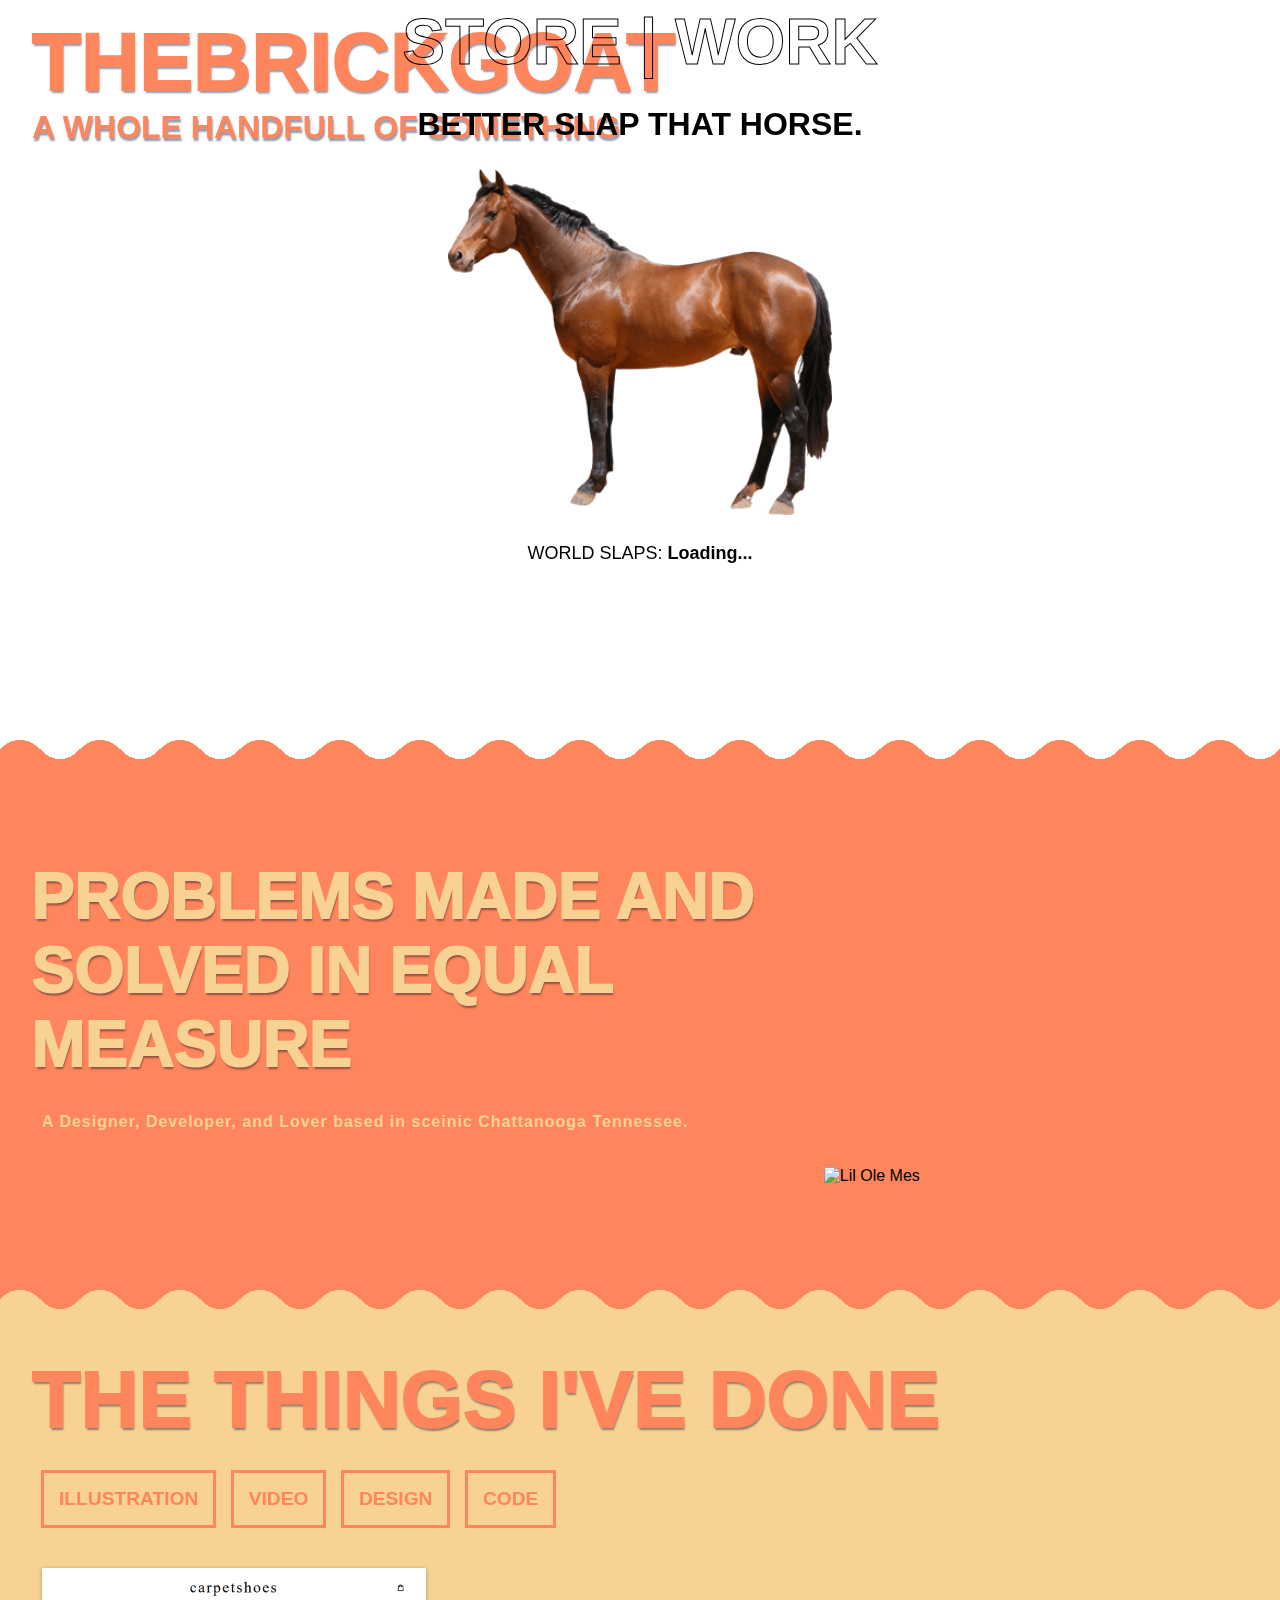
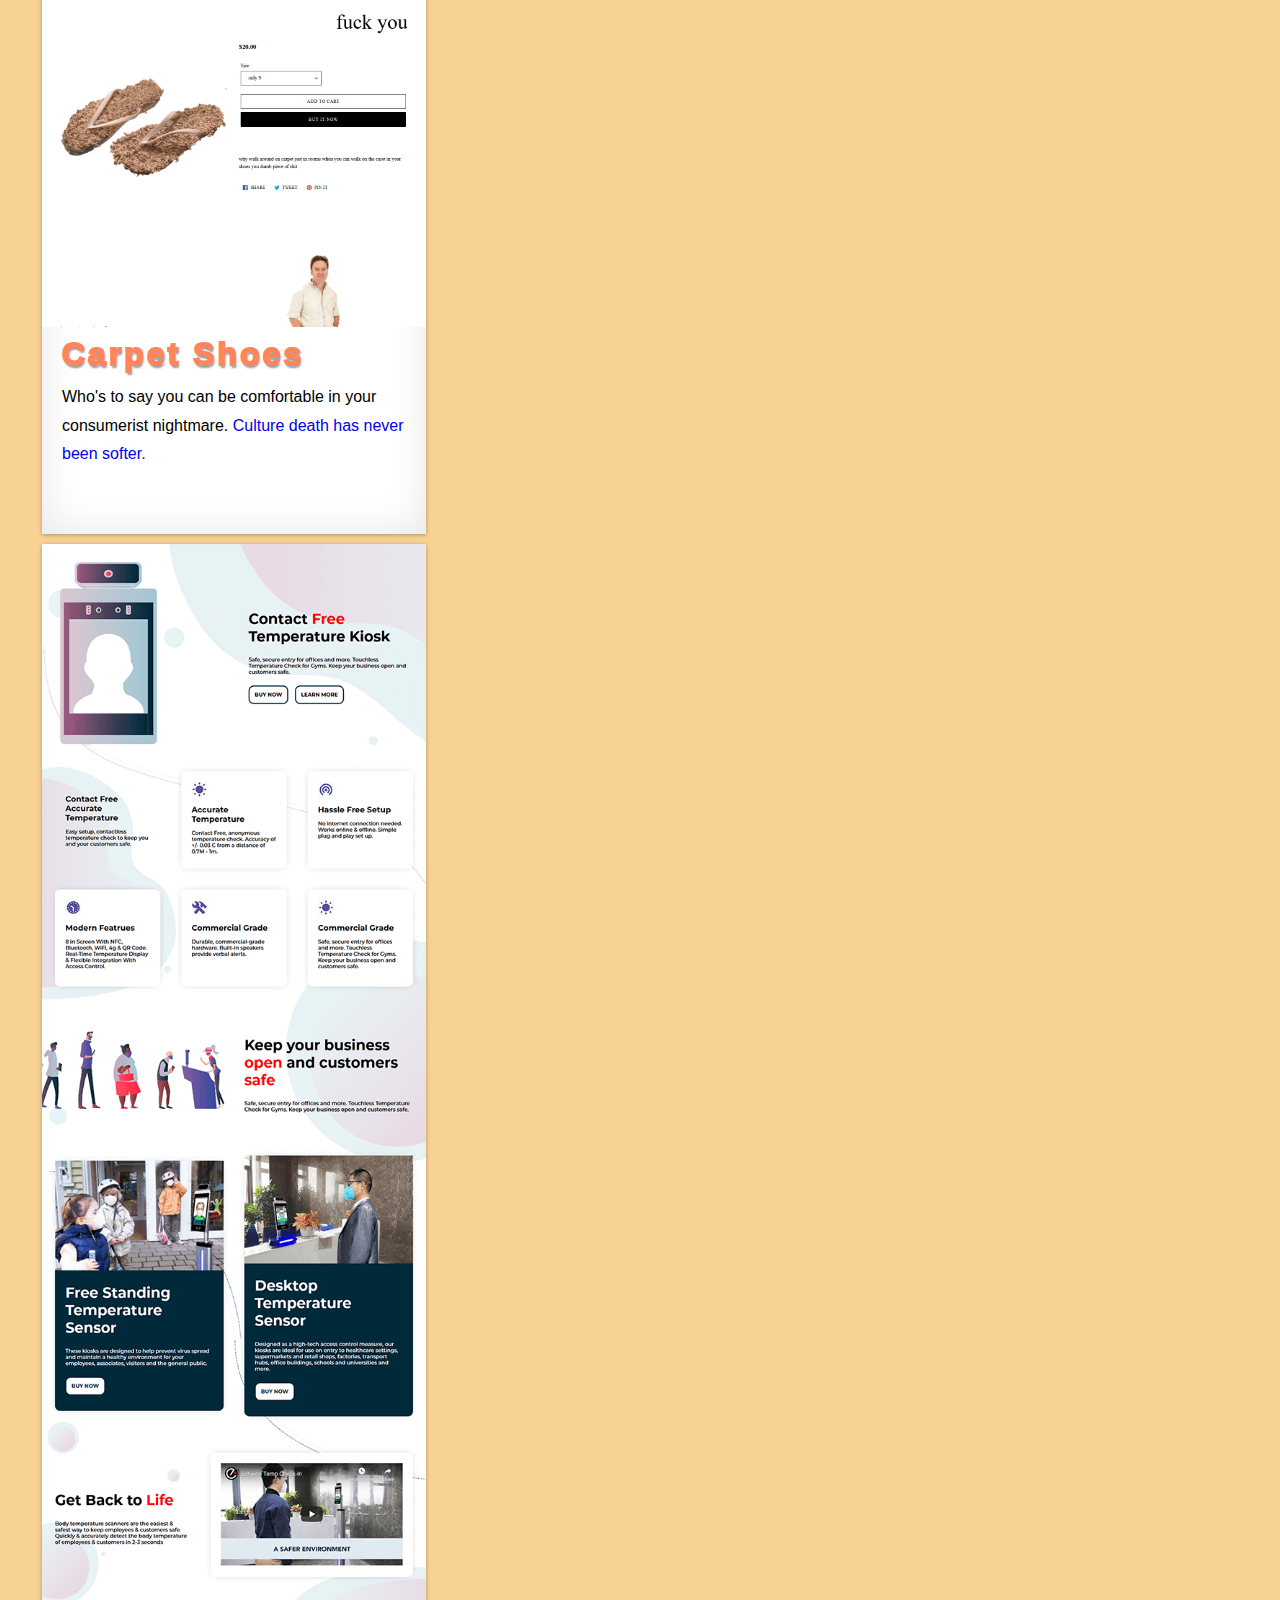
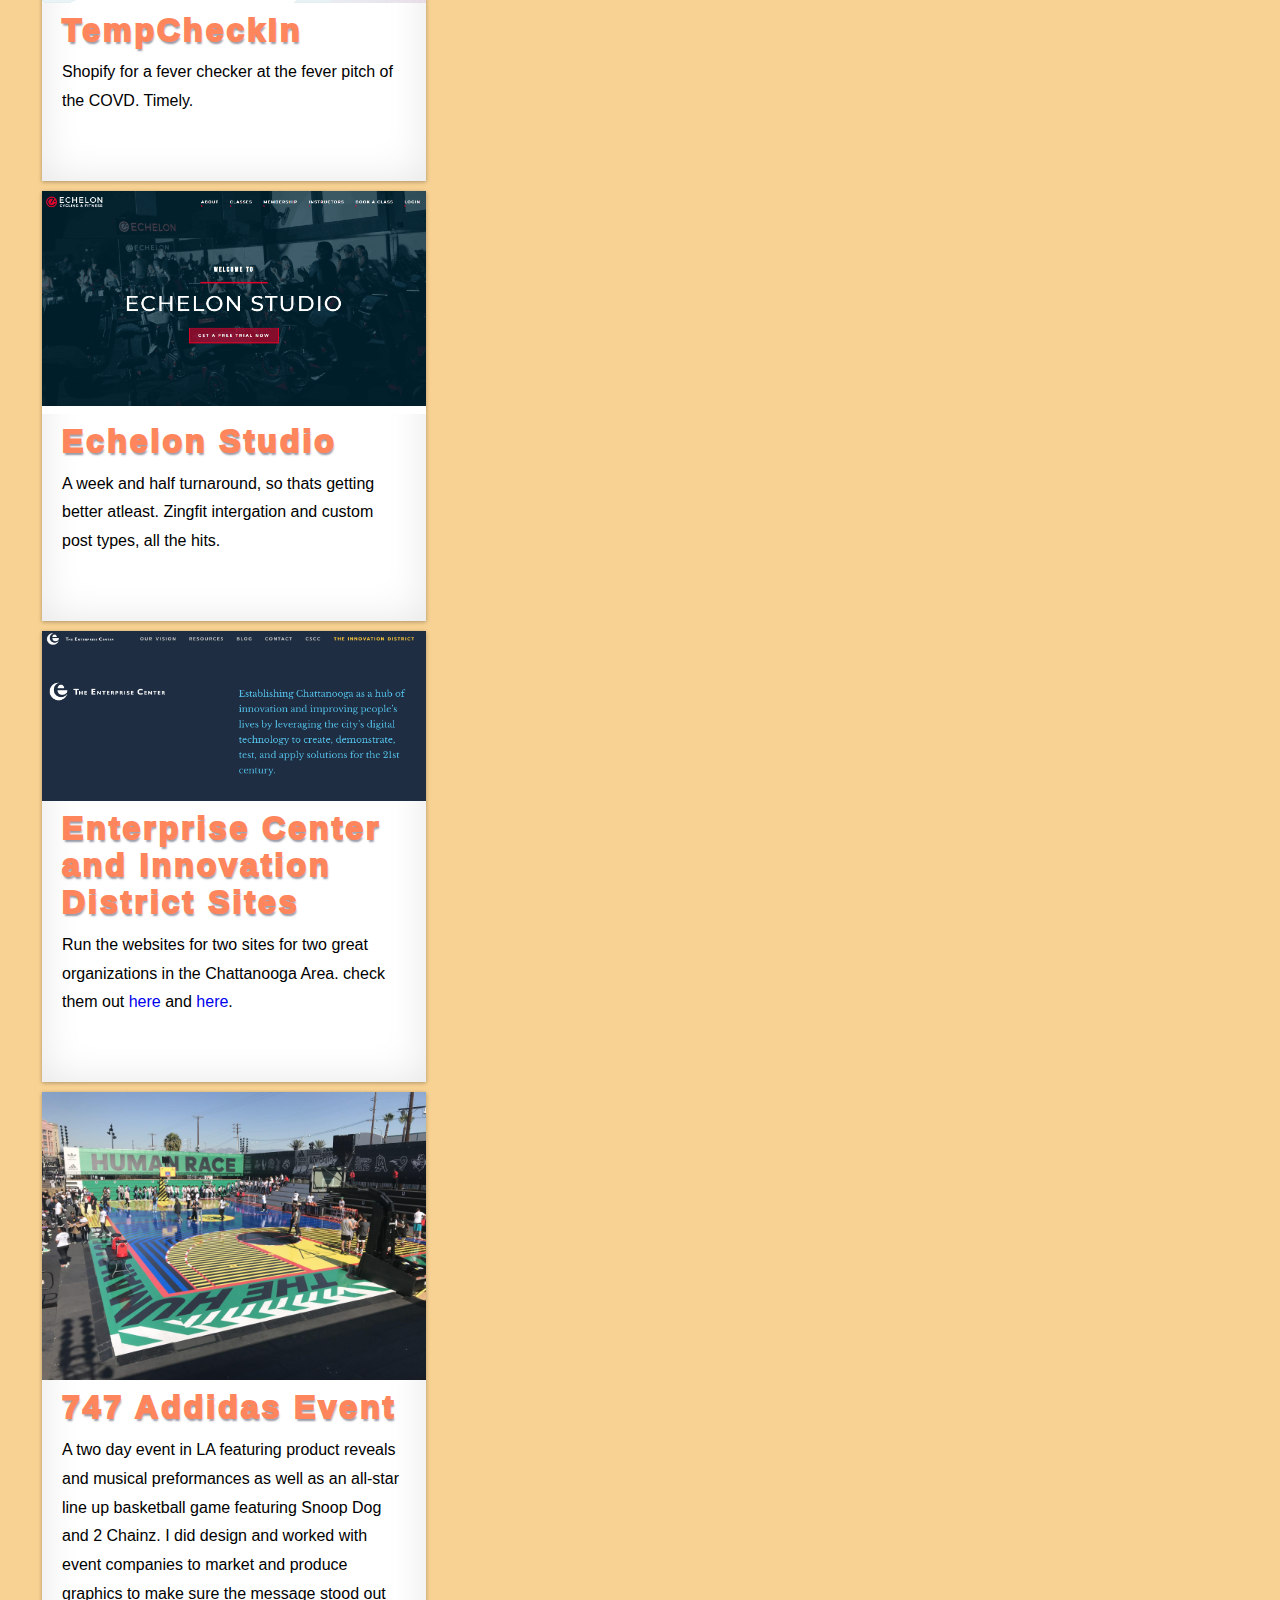
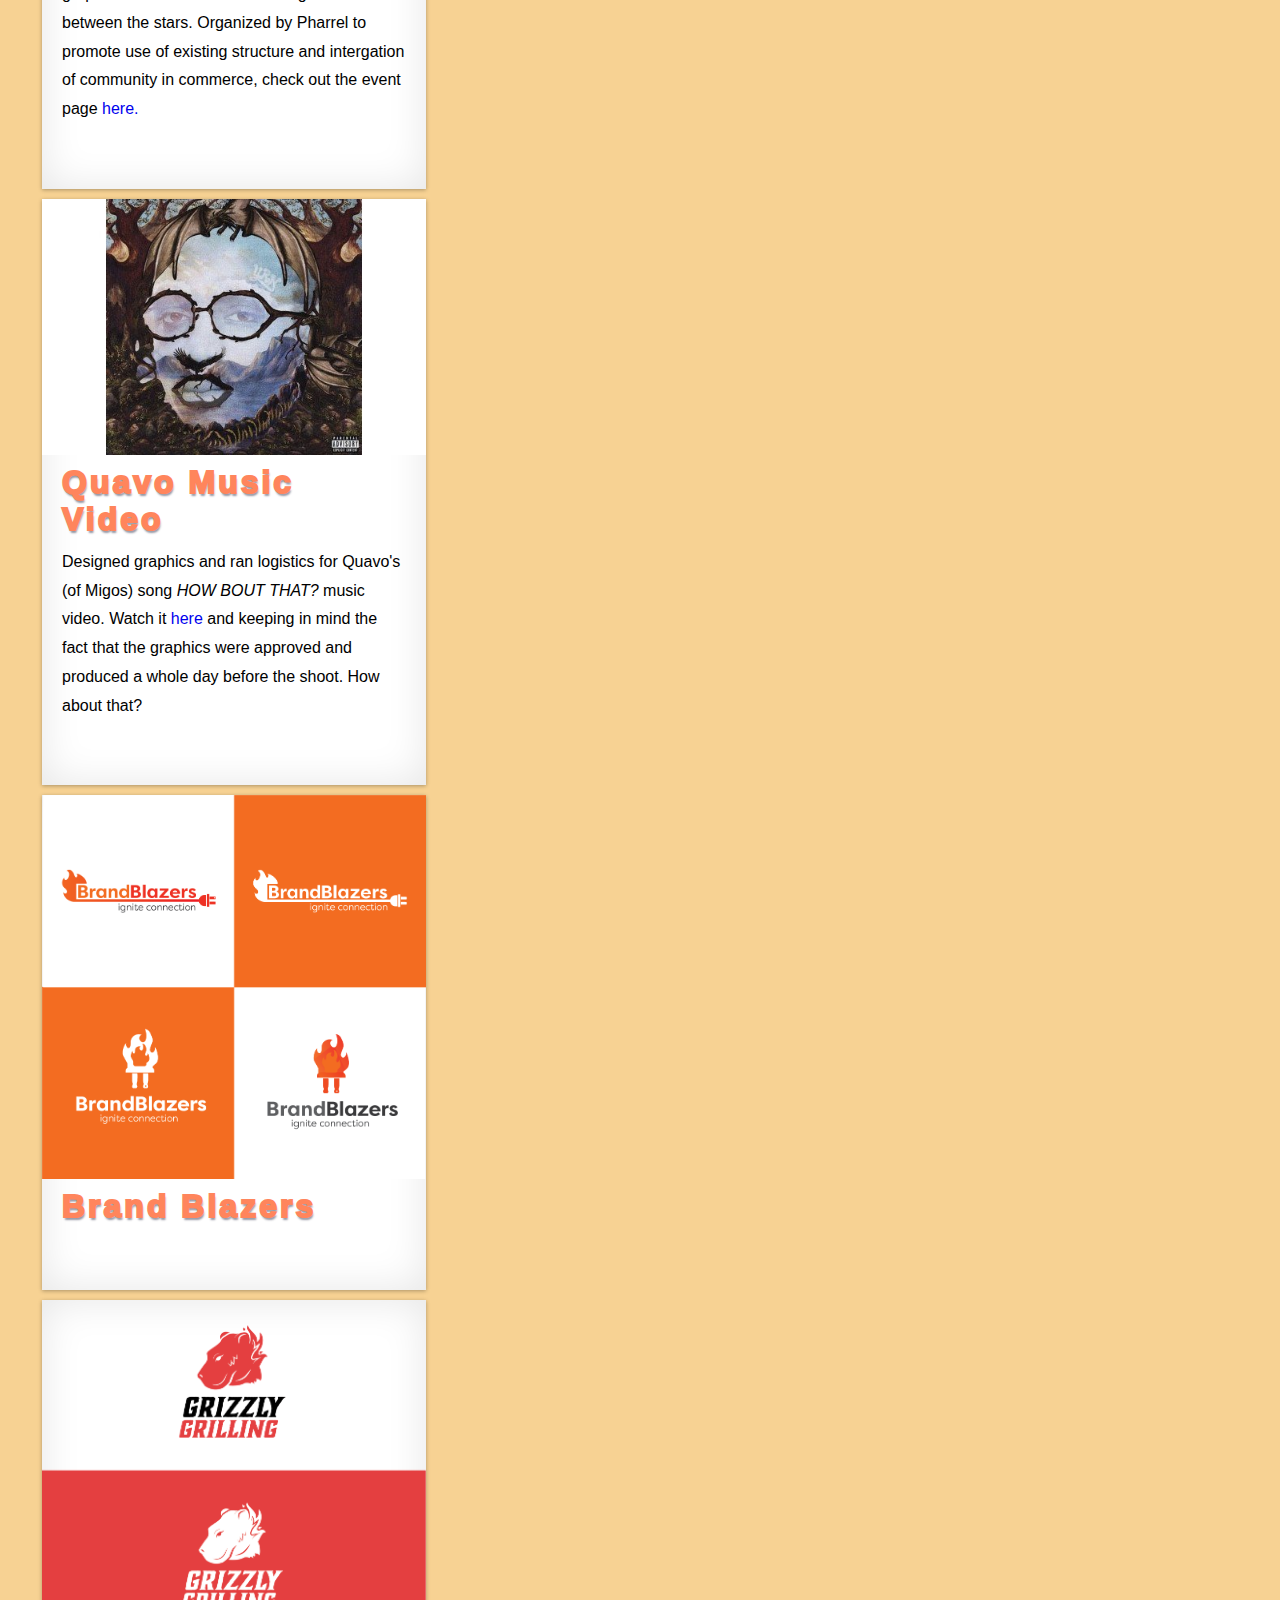
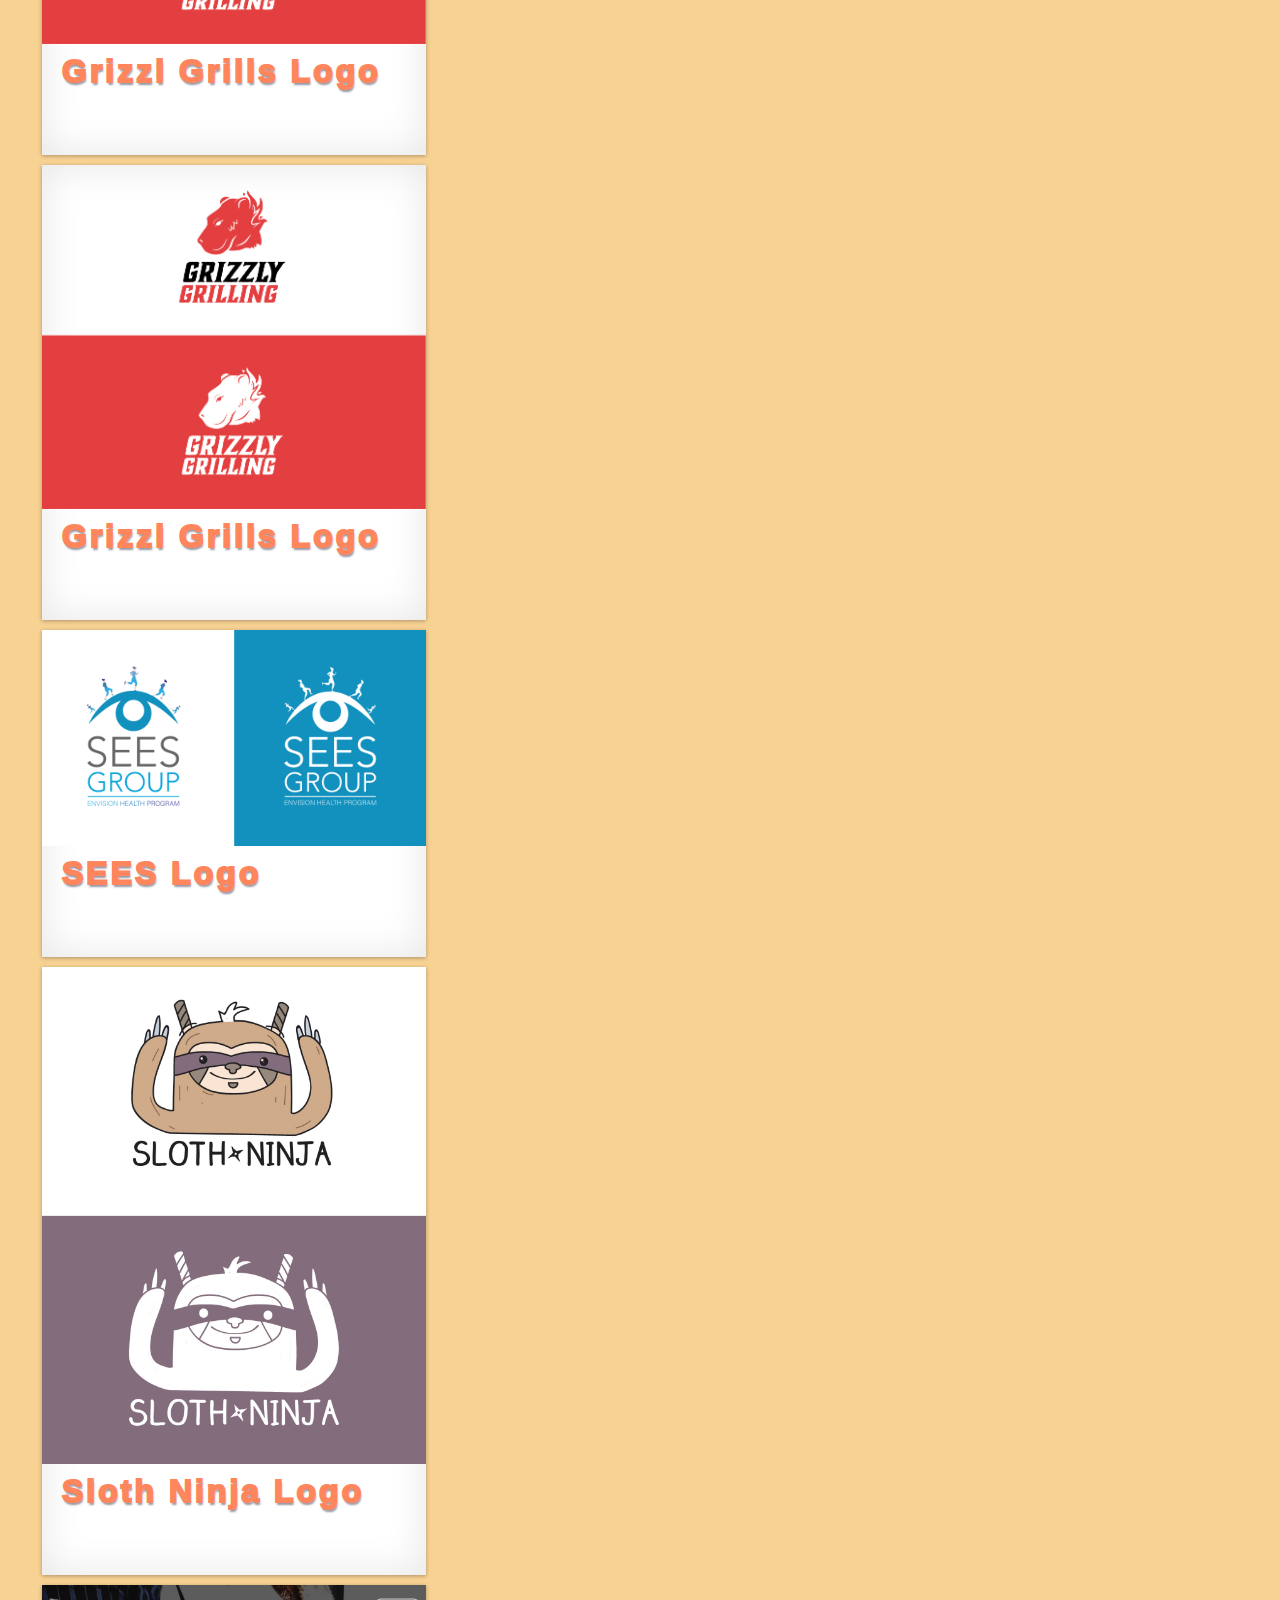
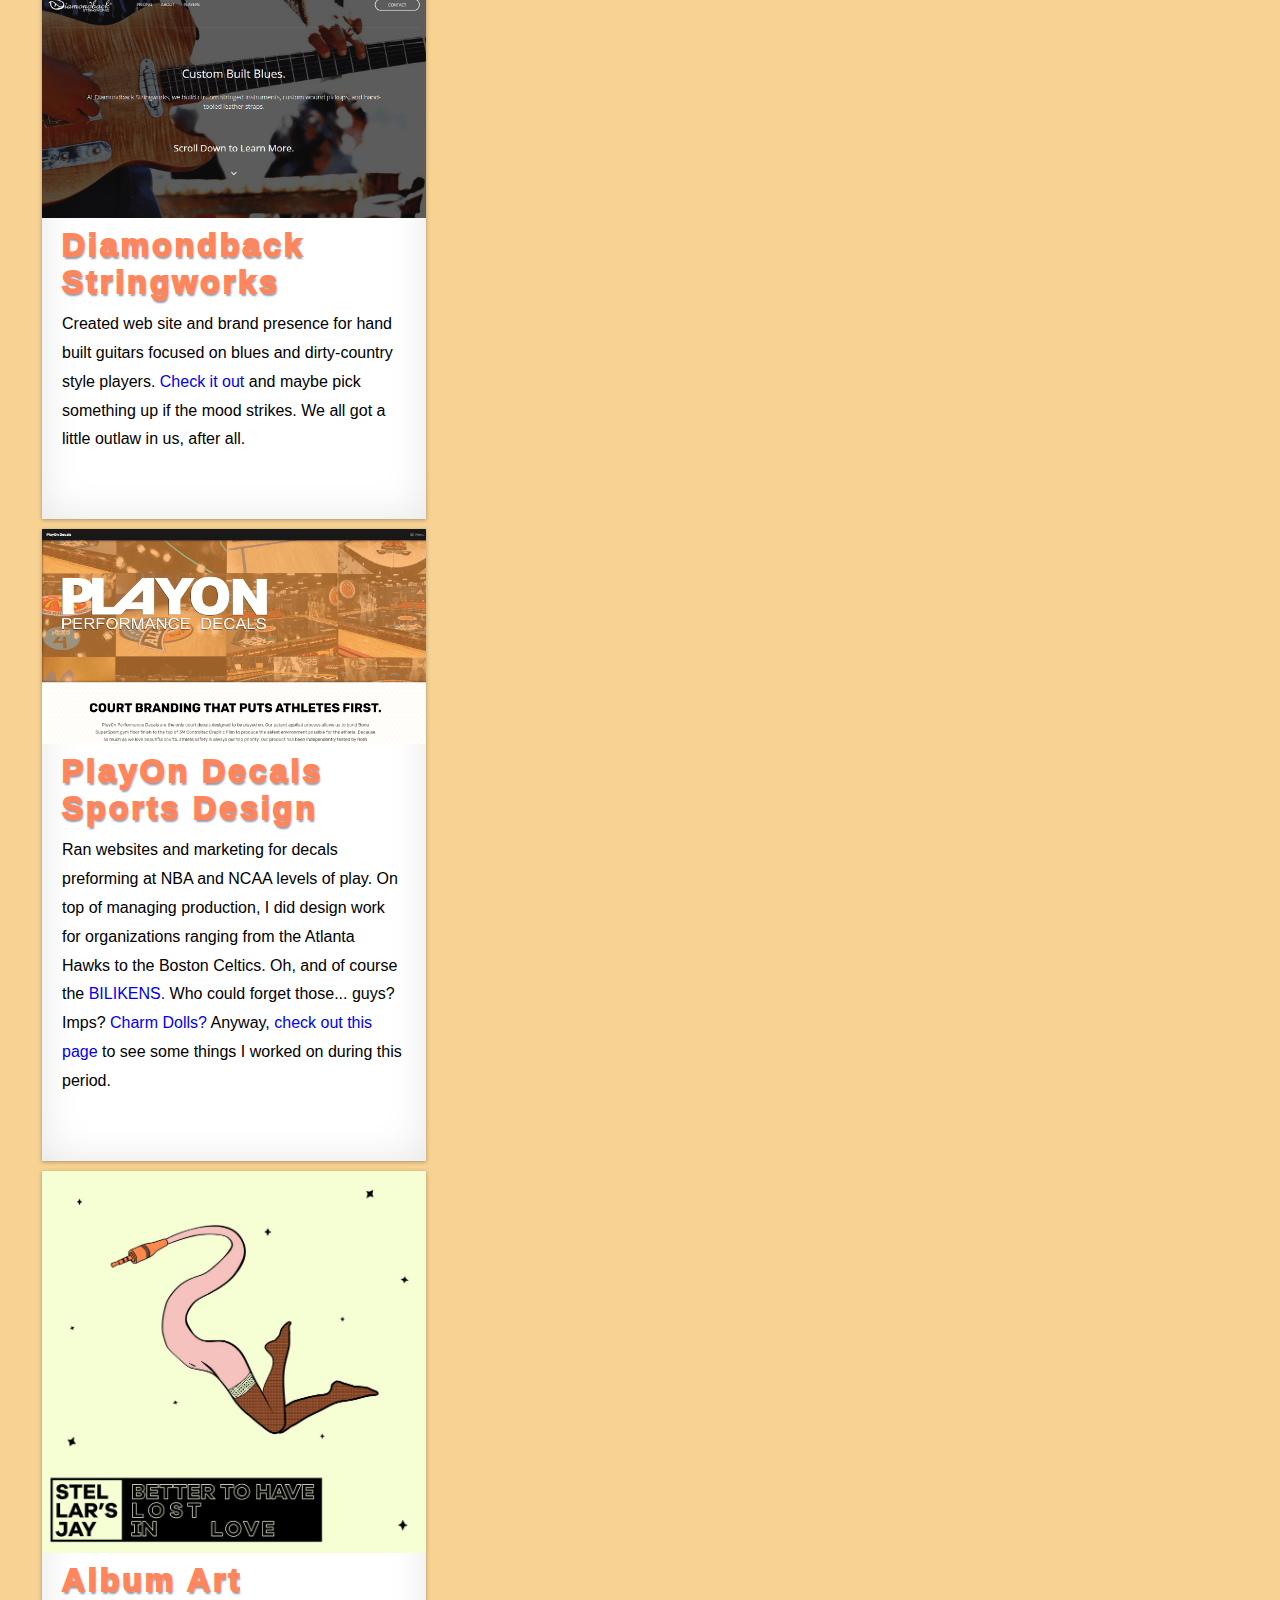
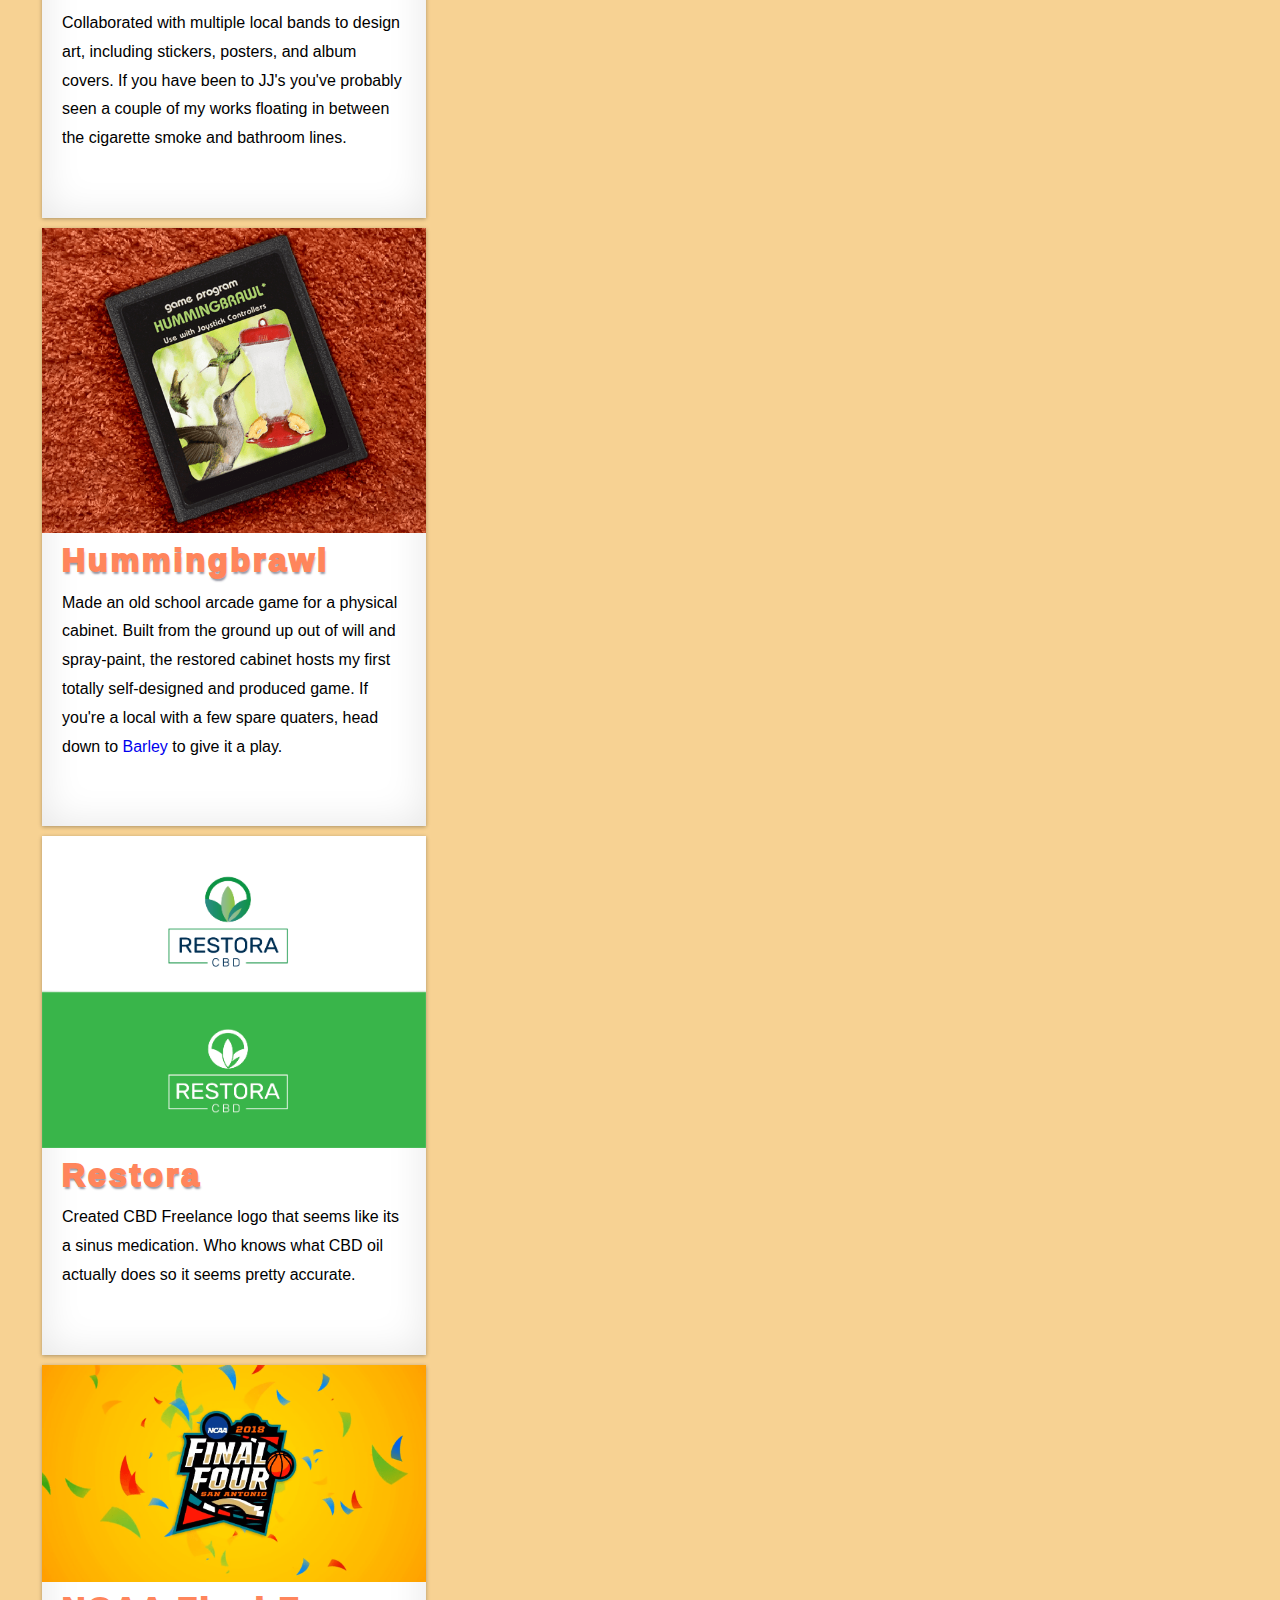
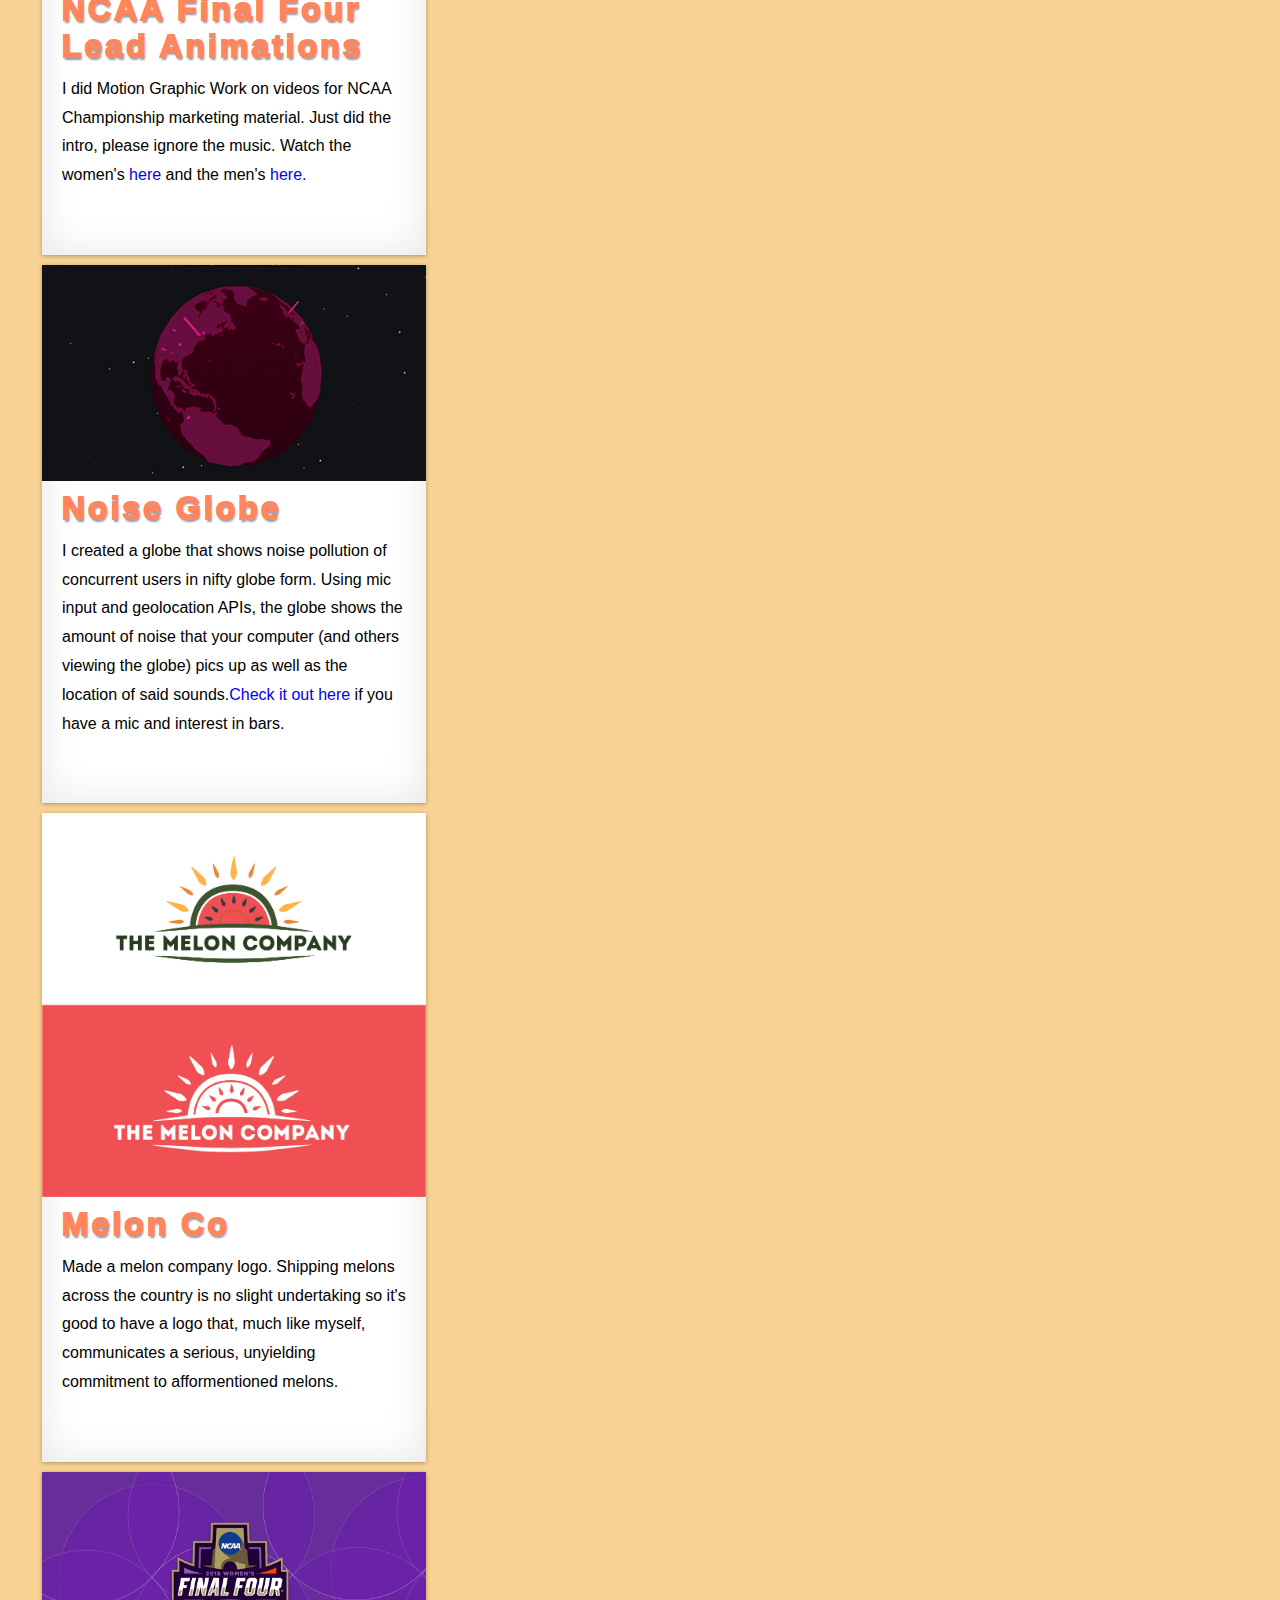
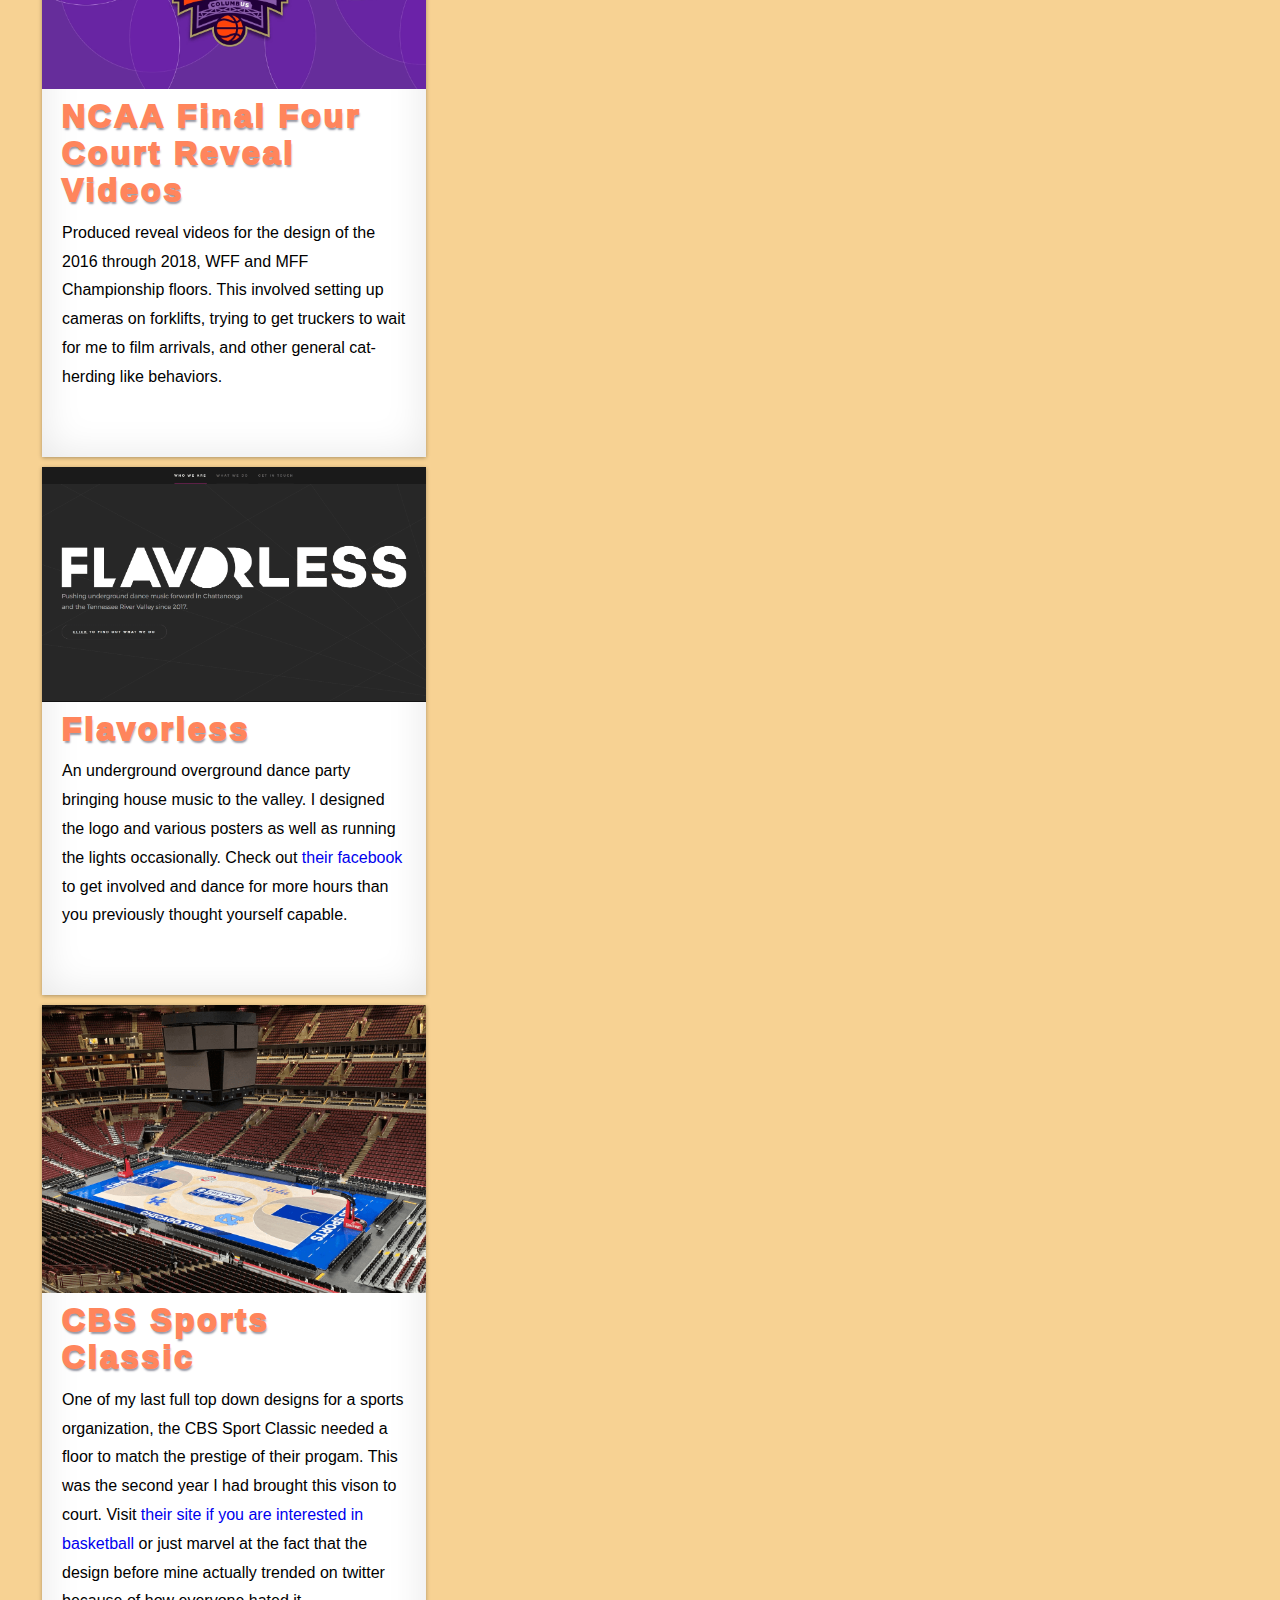
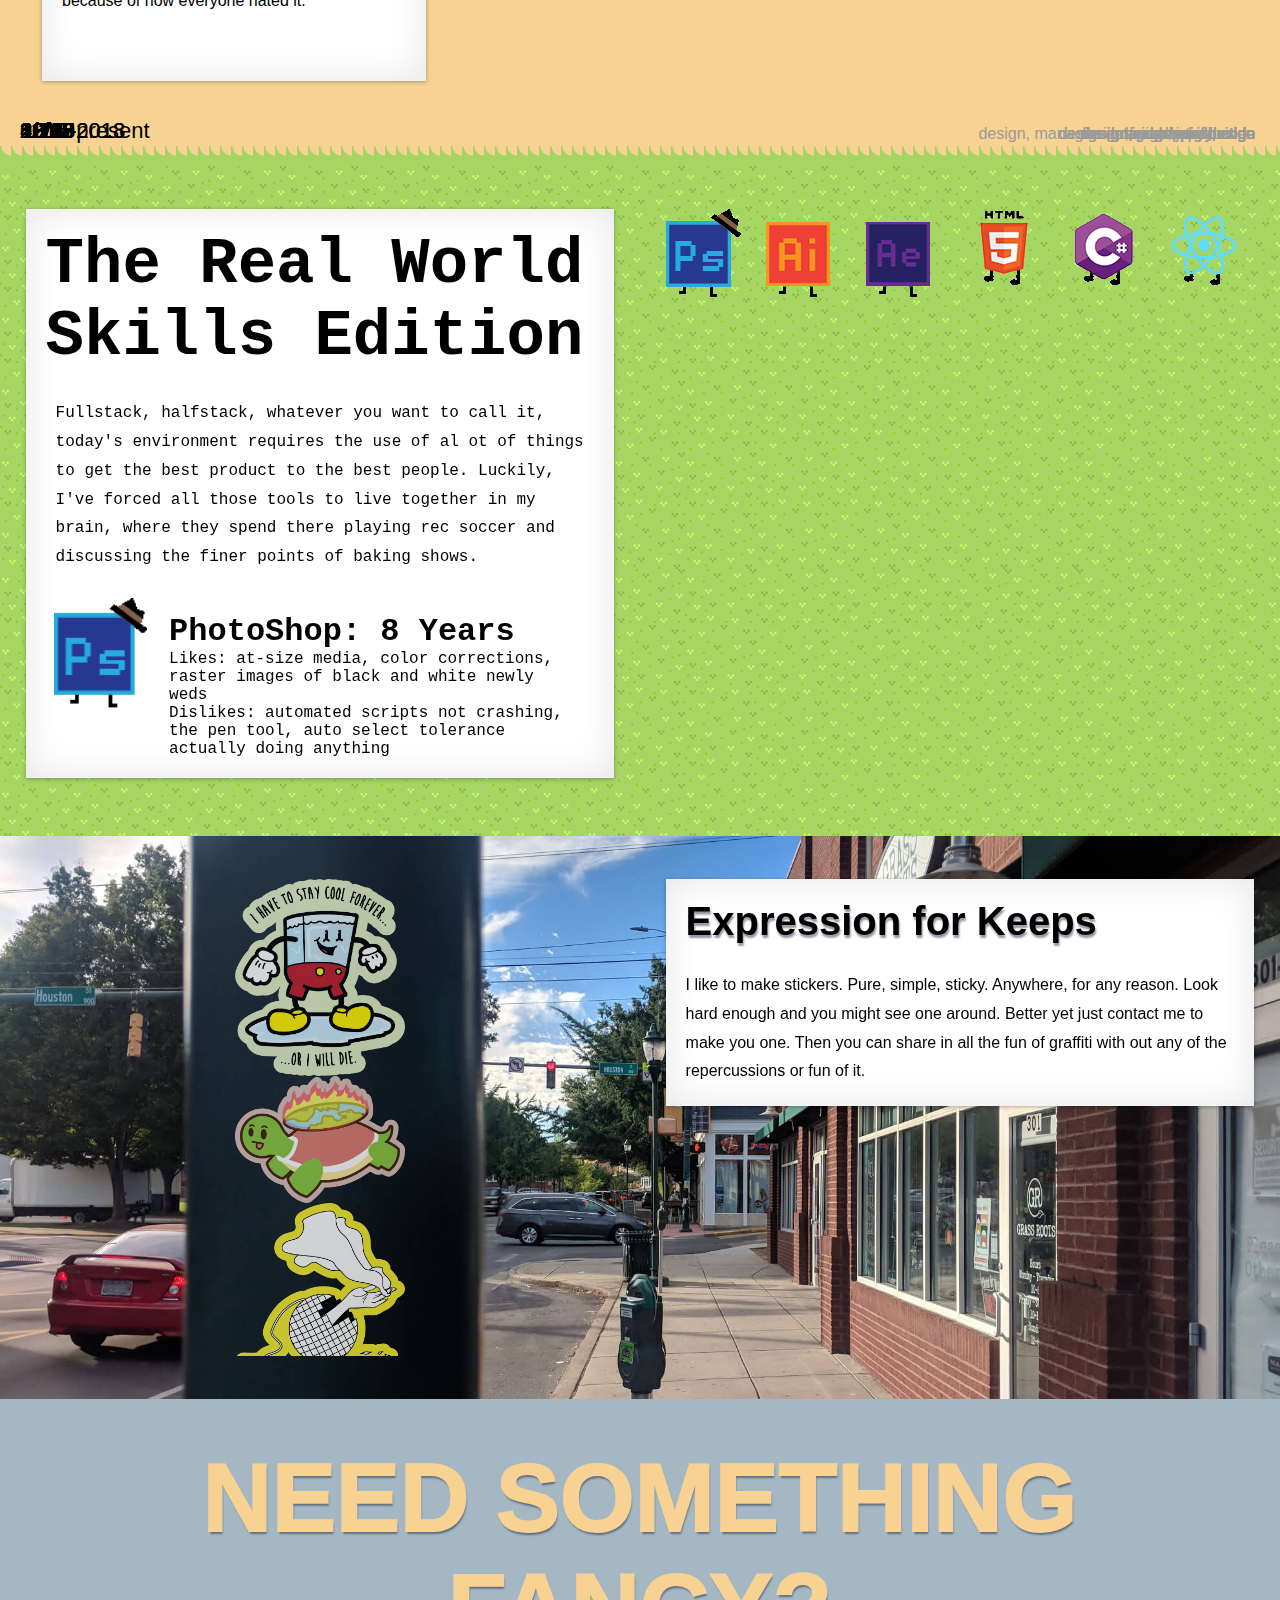
==== commit 79e2181c: "Jquery update" ====
--- a/index.html
+++ b/index.html
@@ -7,7 +7,7 @@
     <meta name="description" content="you know you want to" />
     <meta
       name="viewport"
-      content="width=device-width, initial-scale=1.0, maximum-scale=1.0, user-scalable=5"
+      content="width=device-width, initial-scale=1.0, maximum-scale=1.0"
     />
     <link rel="stylesheet" href="/css/normalize.css" />
     <link rel="stylesheet" href="/css/simple-grid.min.css" />
@@ -71,7 +71,7 @@
               A Designer, Developer, and Lover based in sceinic Chattanooga
               Tennessee.
             </p>
-            <img src="/imgs/me.png" class="meImg" />
+            <img src="/imgs/me.png" class="meImg" alt="Lil Ole Mes"/>
           </div>
         </div>
       </section>
@@ -682,11 +682,7 @@
       </section>
     </section>
     <!-- Horsebase.-->
-    <script
-      src="https://code.jquery.com/jquery-3.4.1.min.js"
-      integrity="sha256-CSXorXvZcTkaix6Yvo6HppcZGetbYMGWSFlBw8HfCJo="
-      crossorigin="anonymous"
-    ></script>
+    <script src="https://code.jquery.com/jquery-3.6.0.slim.min.js" integrity="sha256-u7e5khyithlIdTpu22PHhENmPcRdFiHRjhAuHcs05RI=" crossorigin="anonymous"></script>
     <script src="https://www.gstatic.com/firebasejs/5.8.0/firebase-app.js"></script>
     <script src="https://www.gstatic.com/firebasejs/5.8.2/firebase-auth.js"></script>
     <script src="https://www.gstatic.com/firebasejs/5.8.0/firebase-database.js"></script>
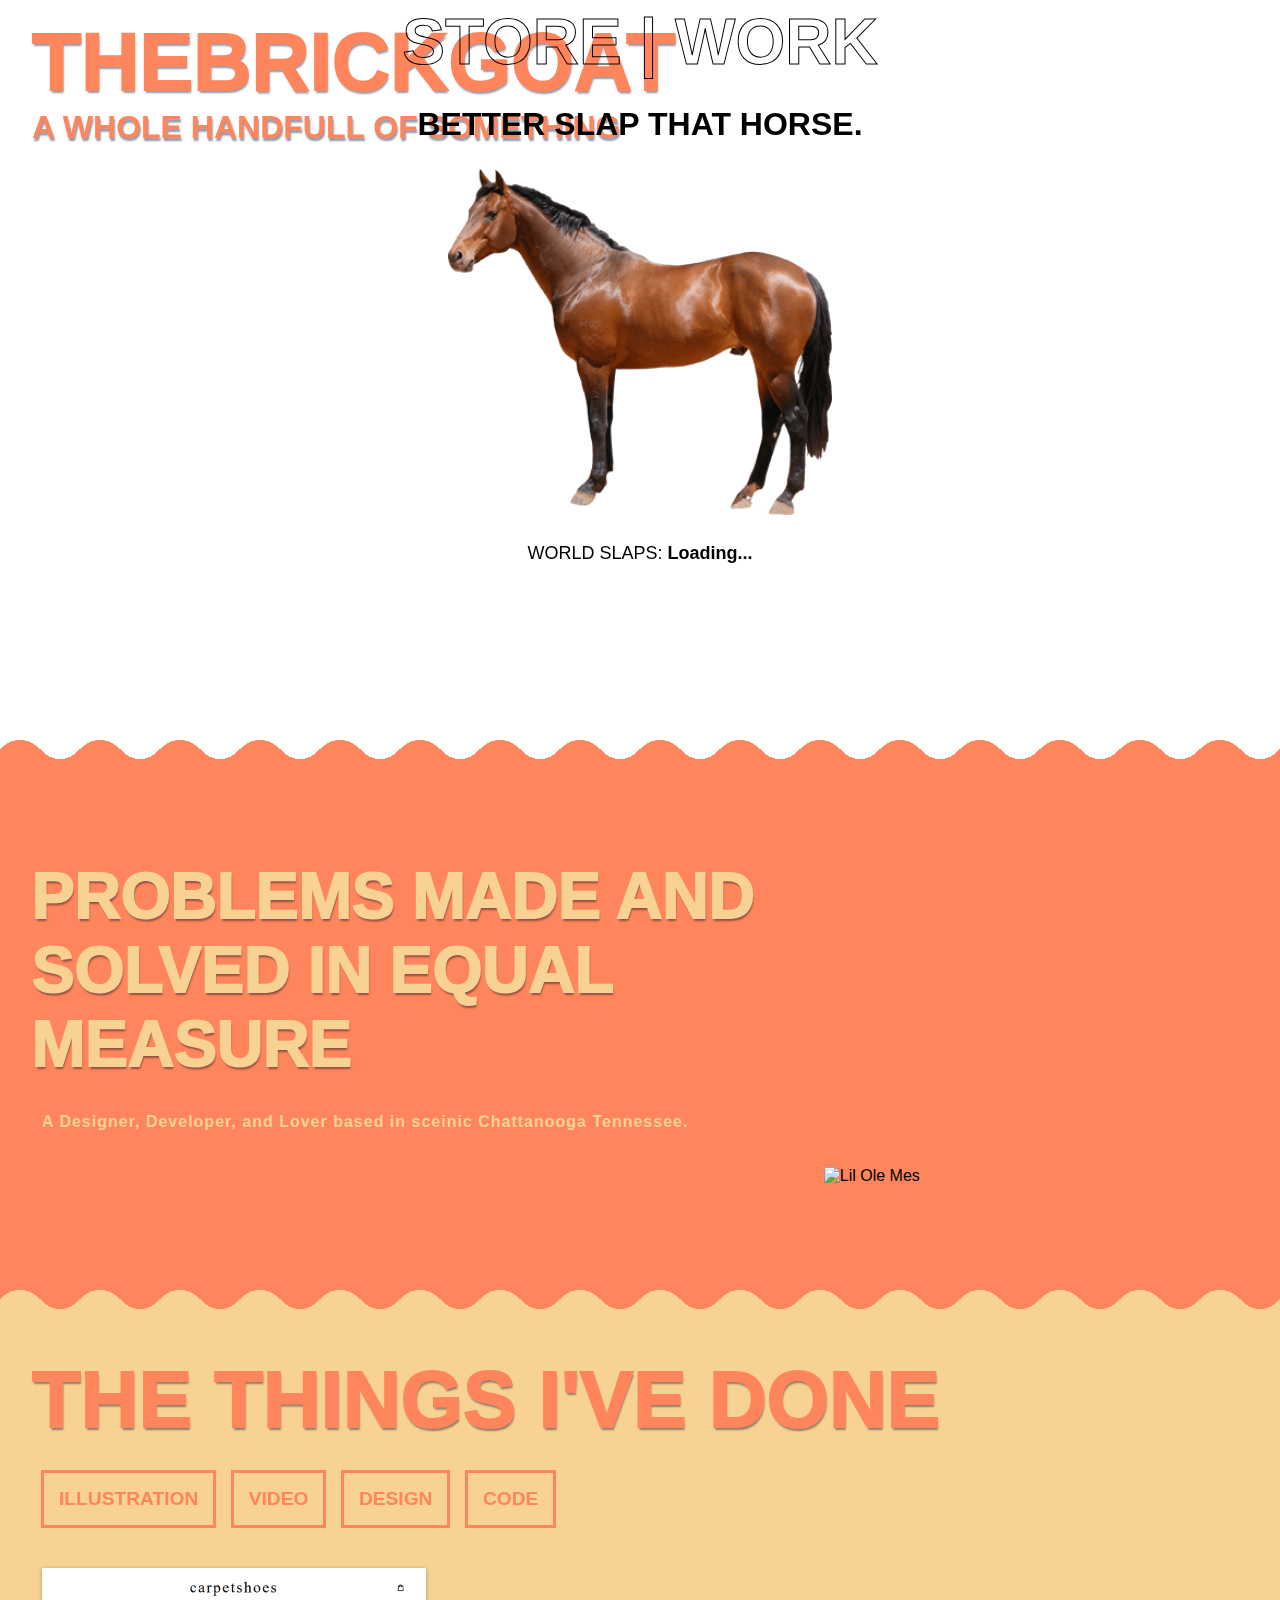
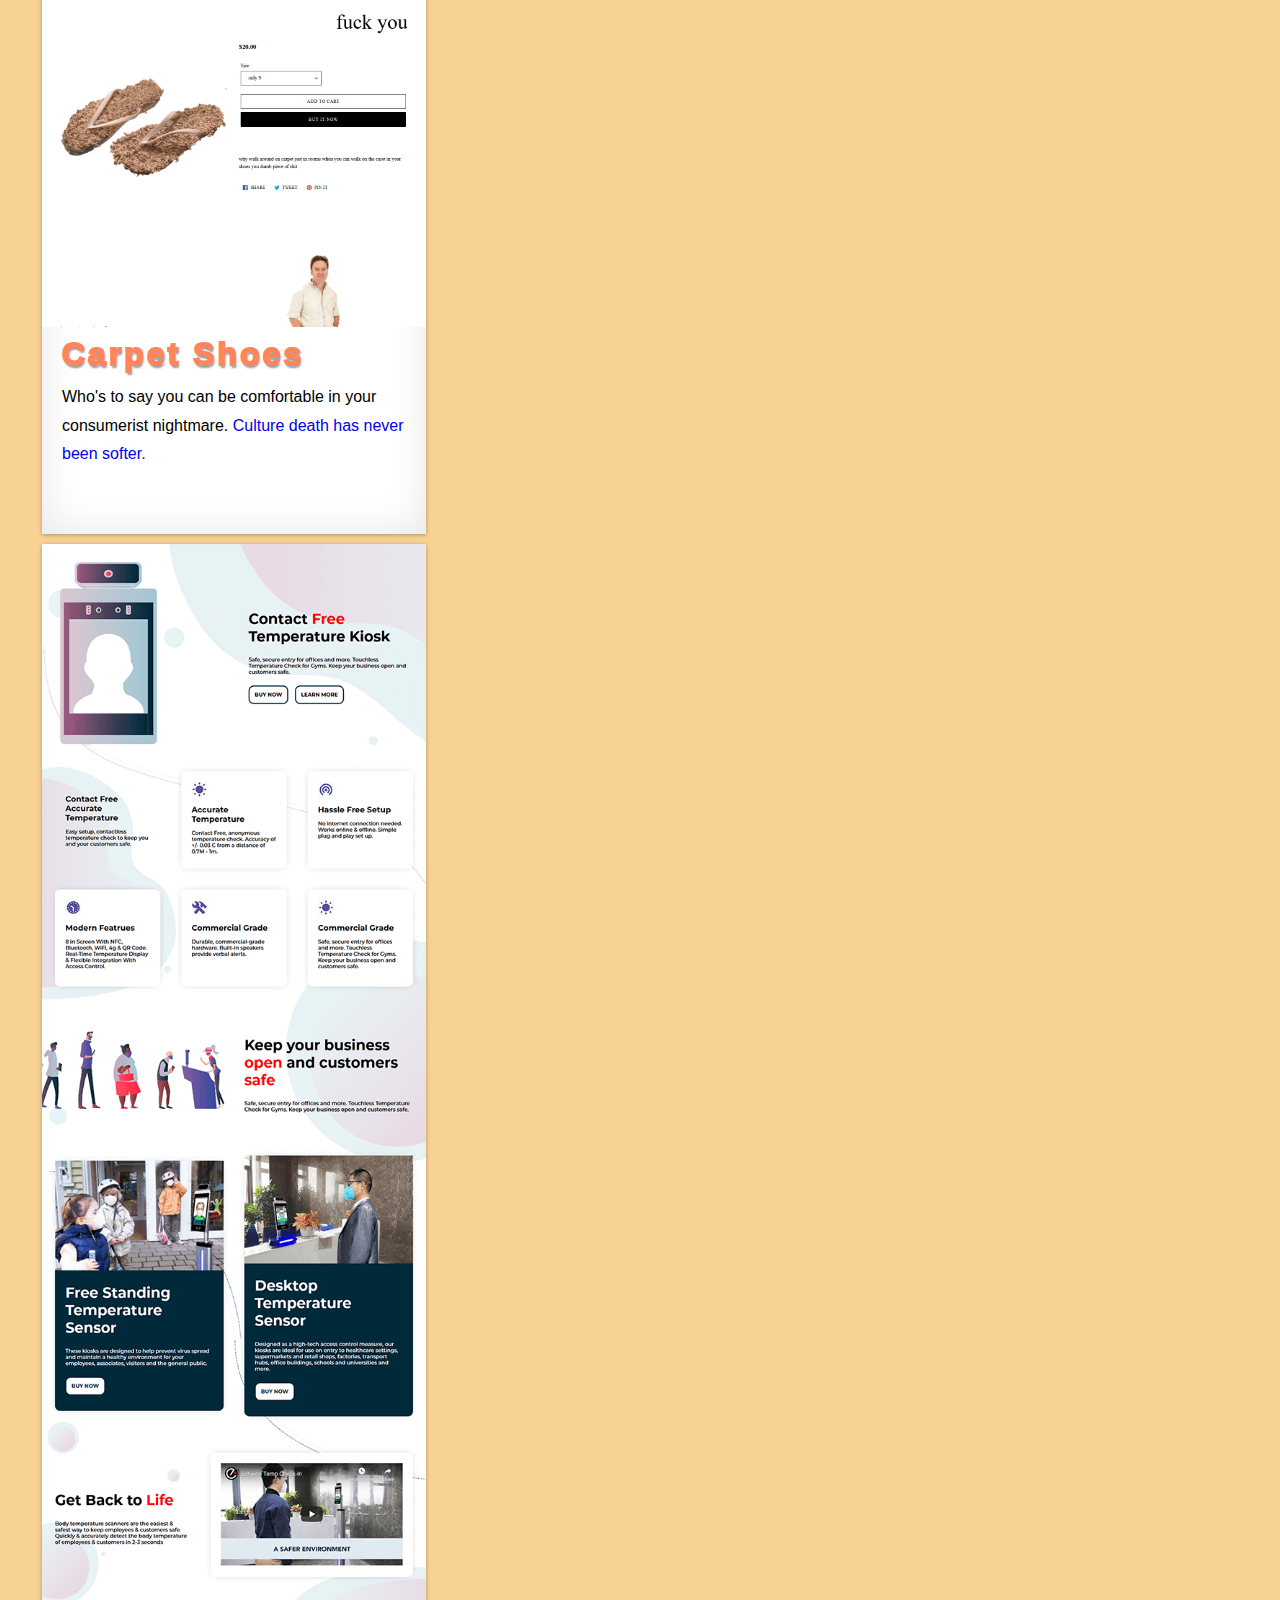
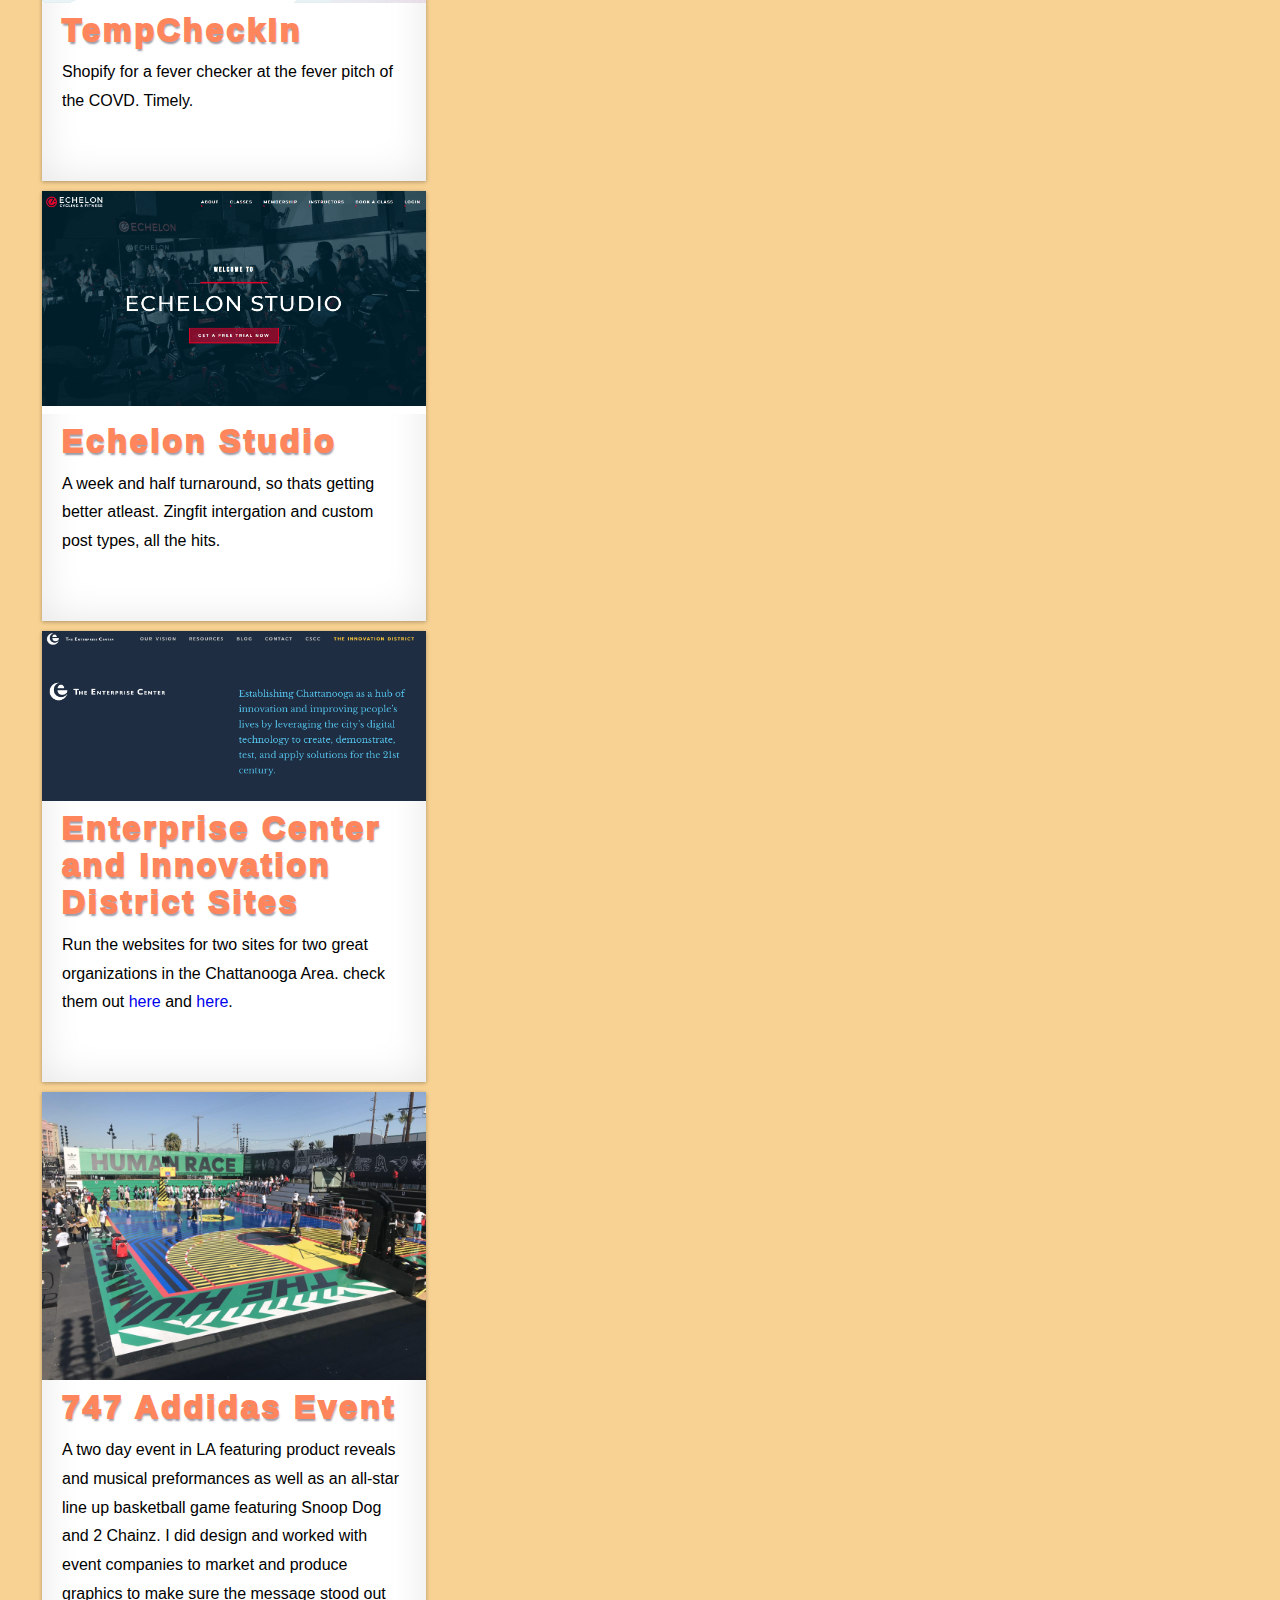
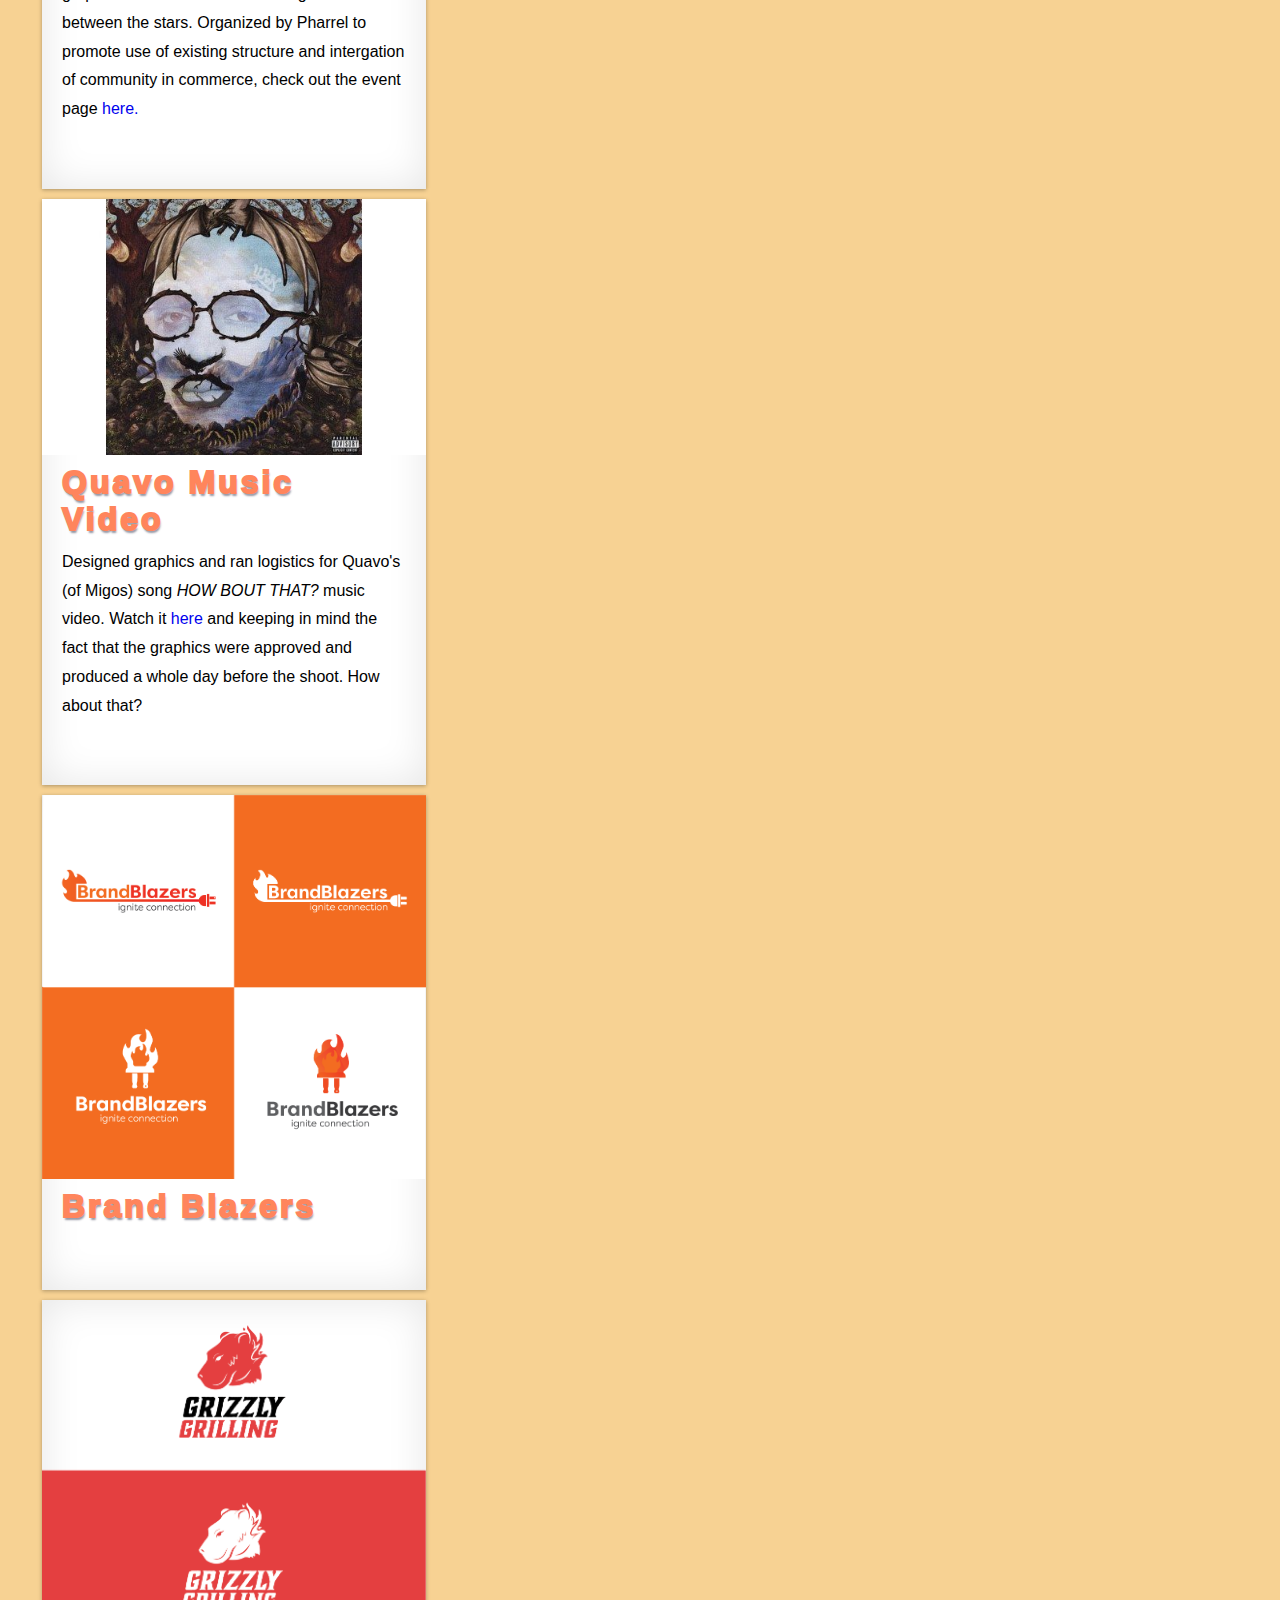
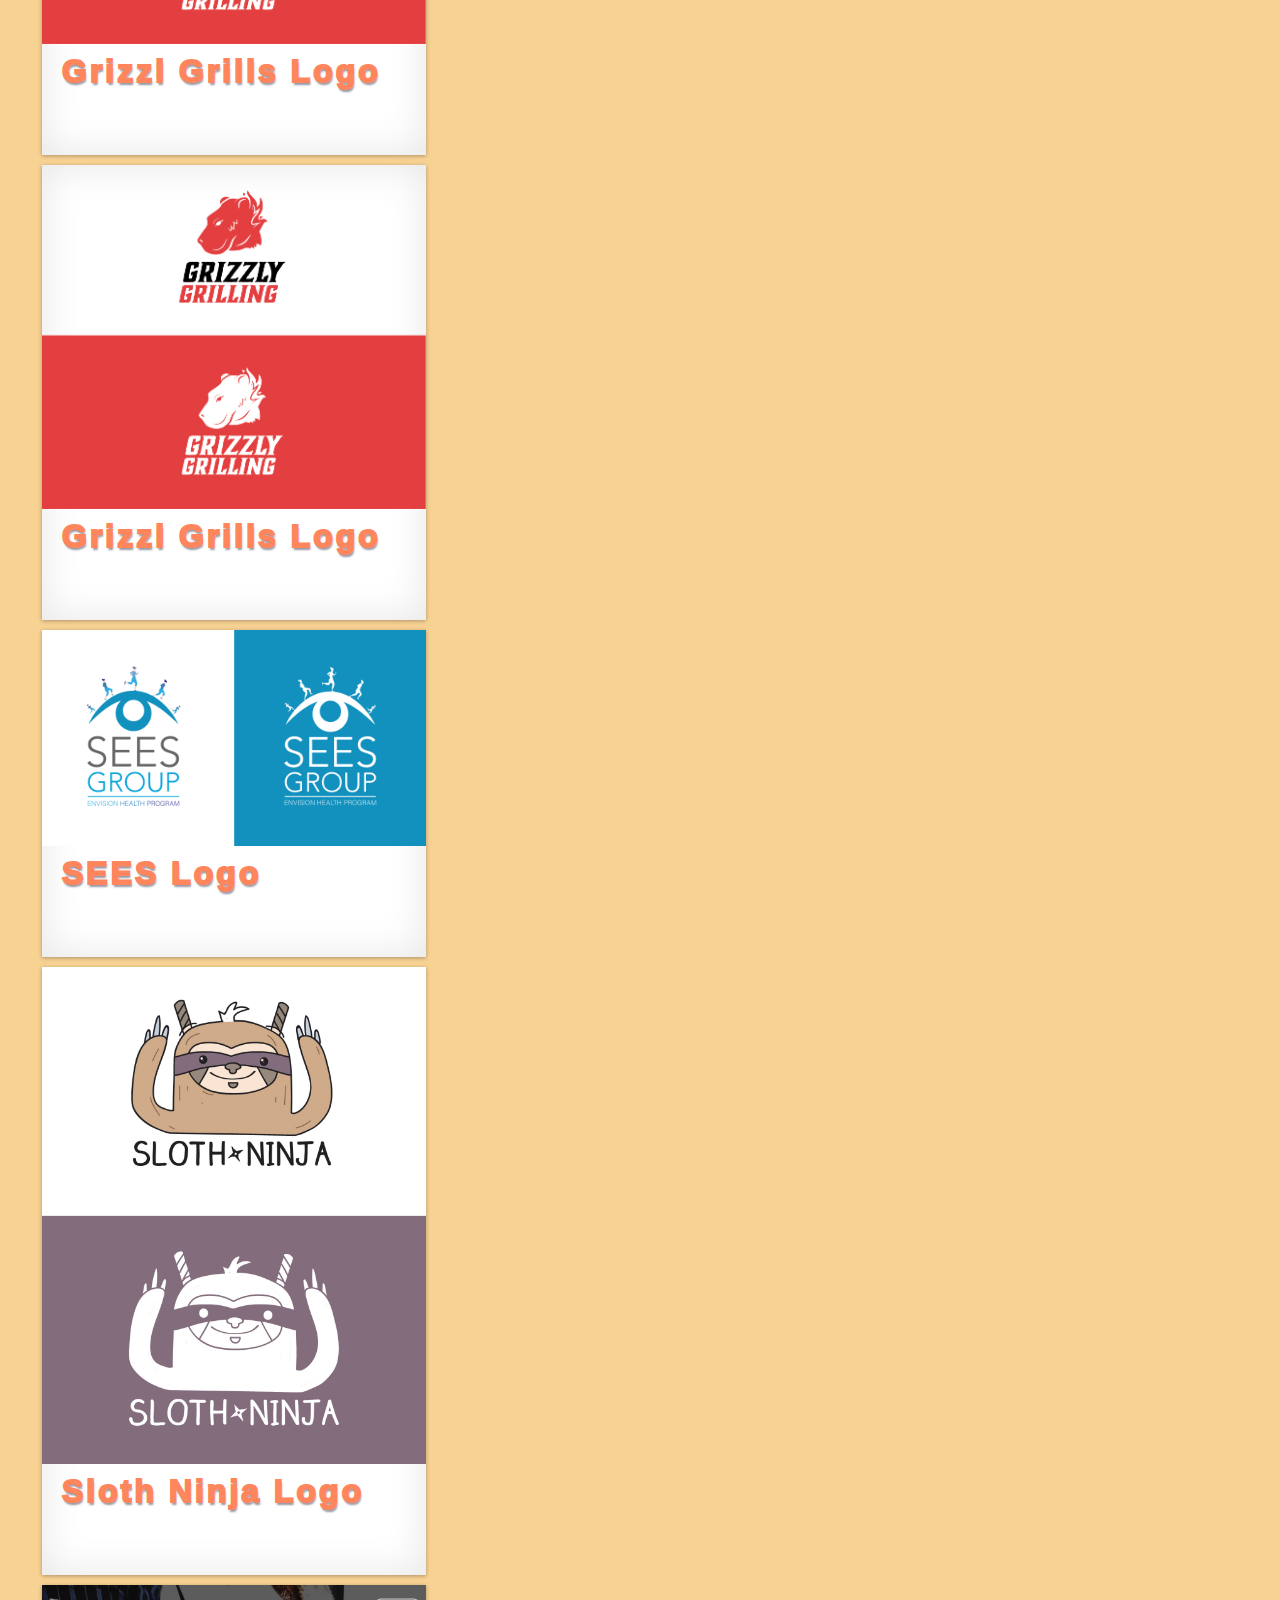
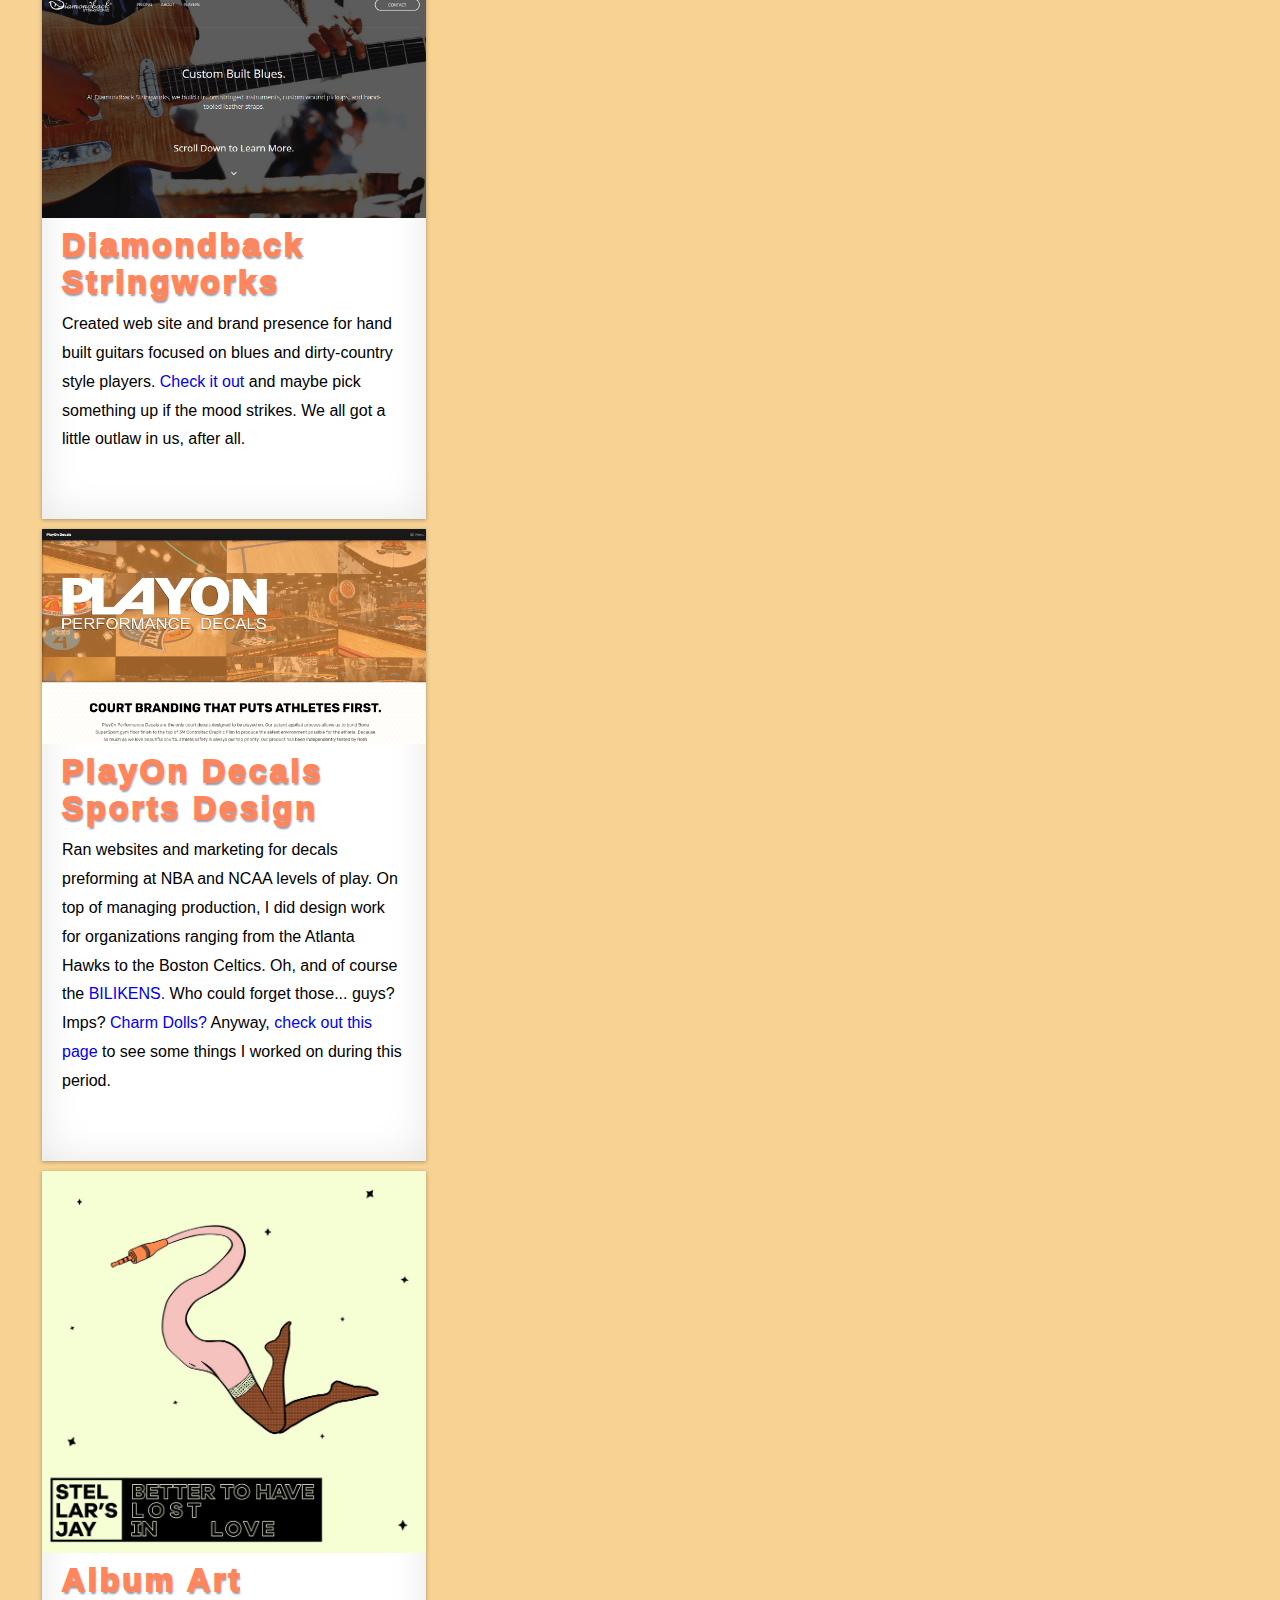
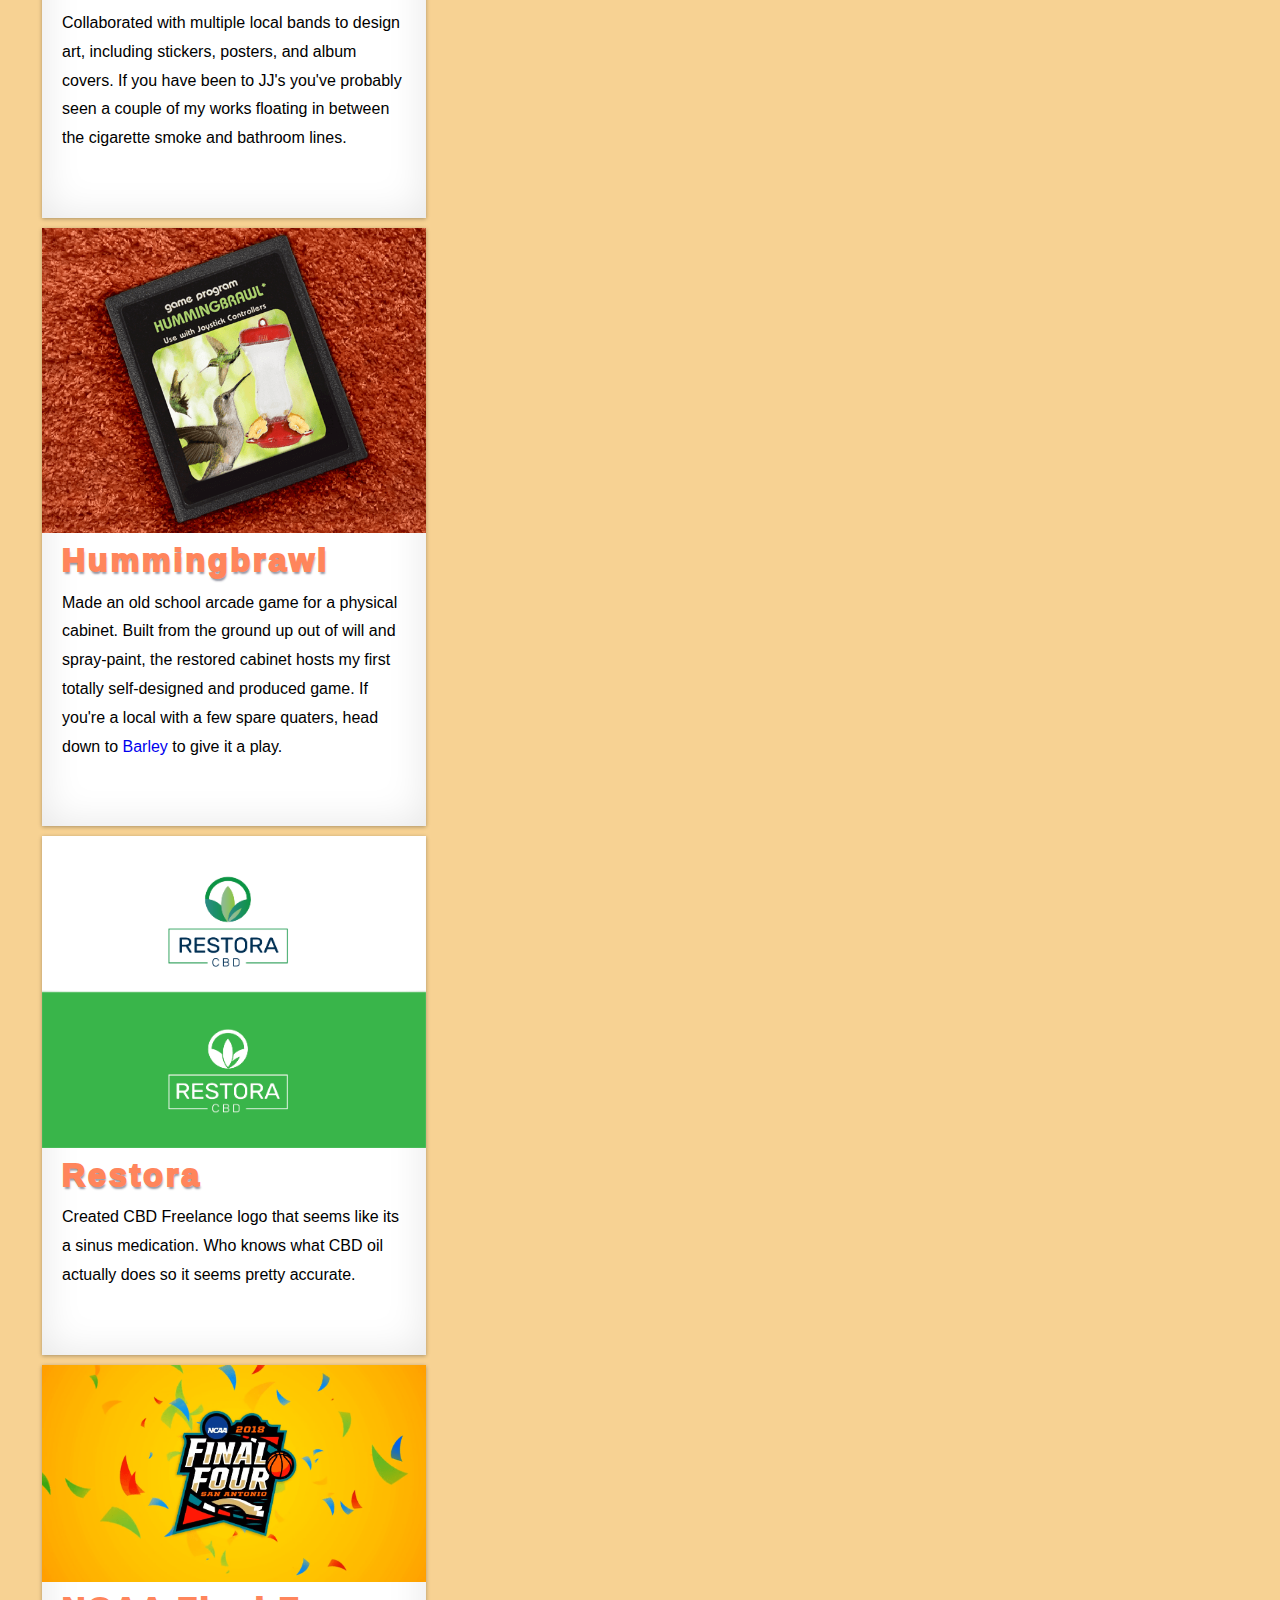
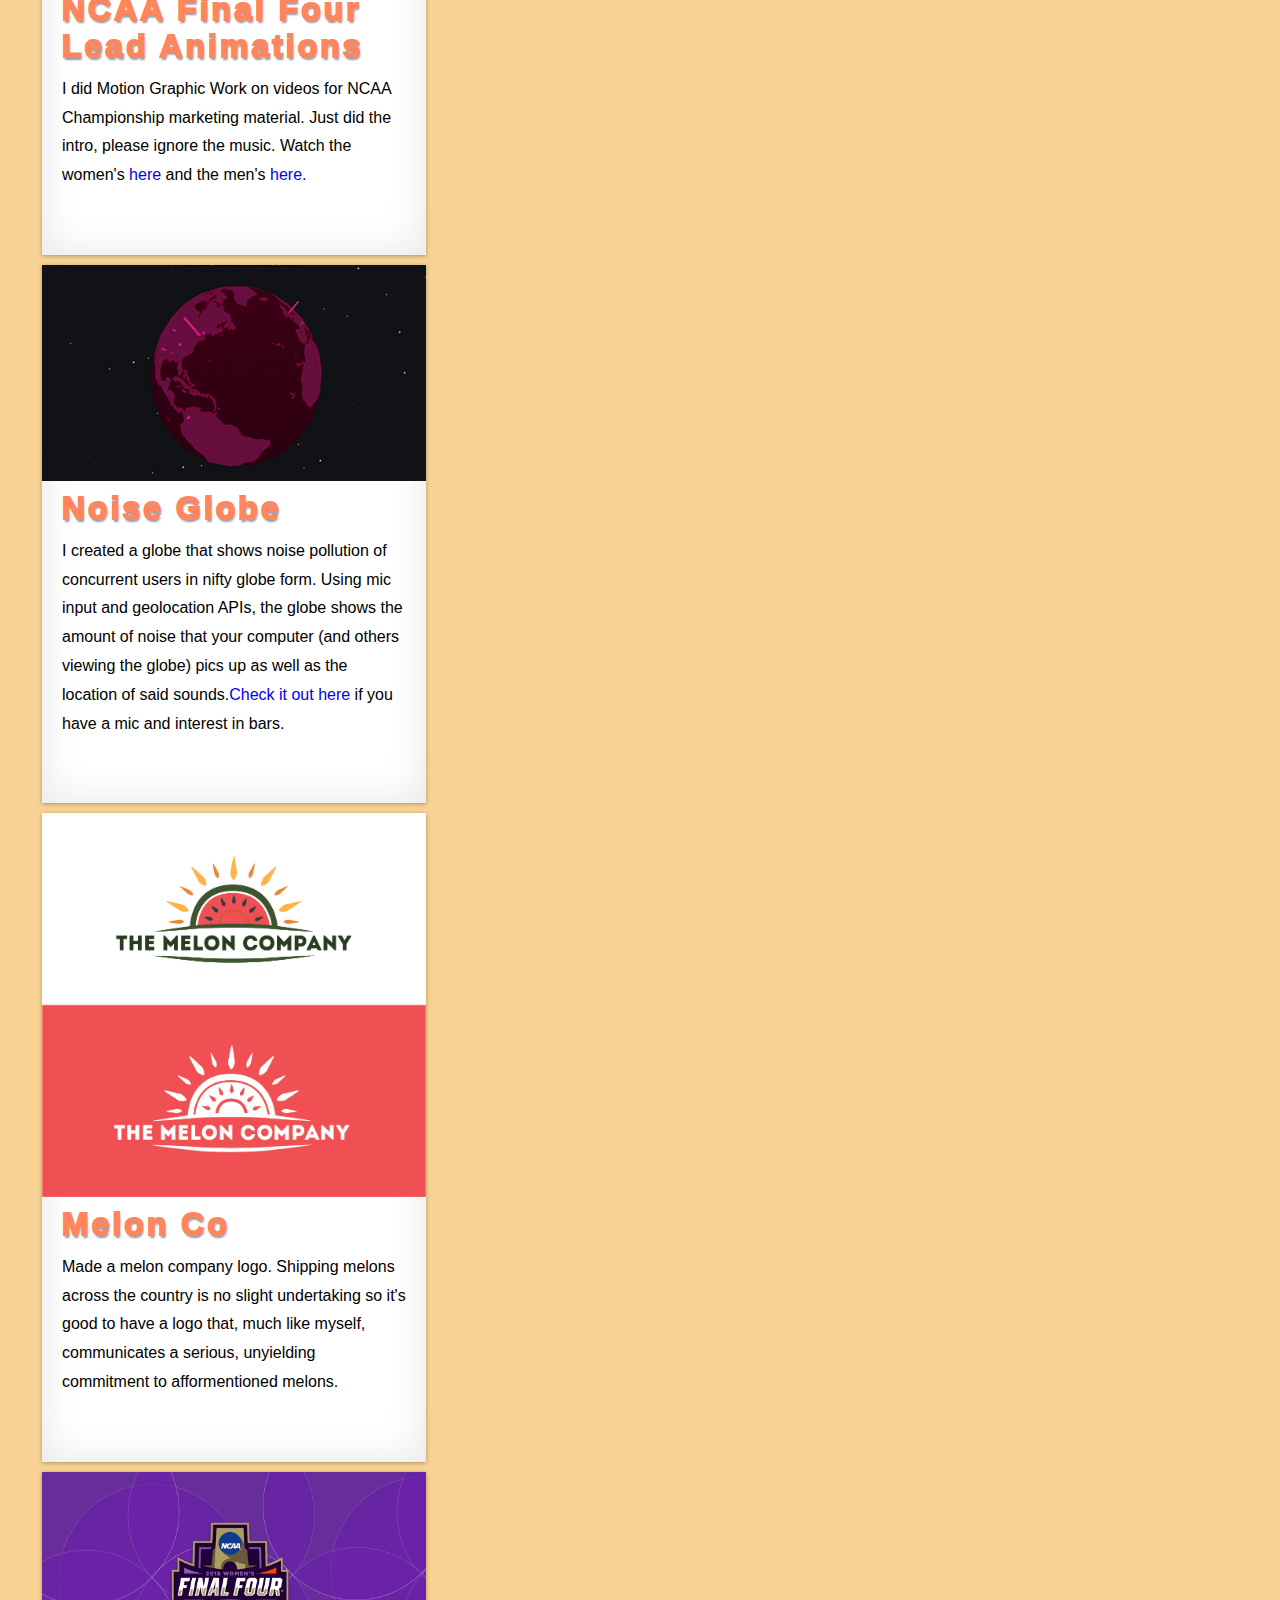
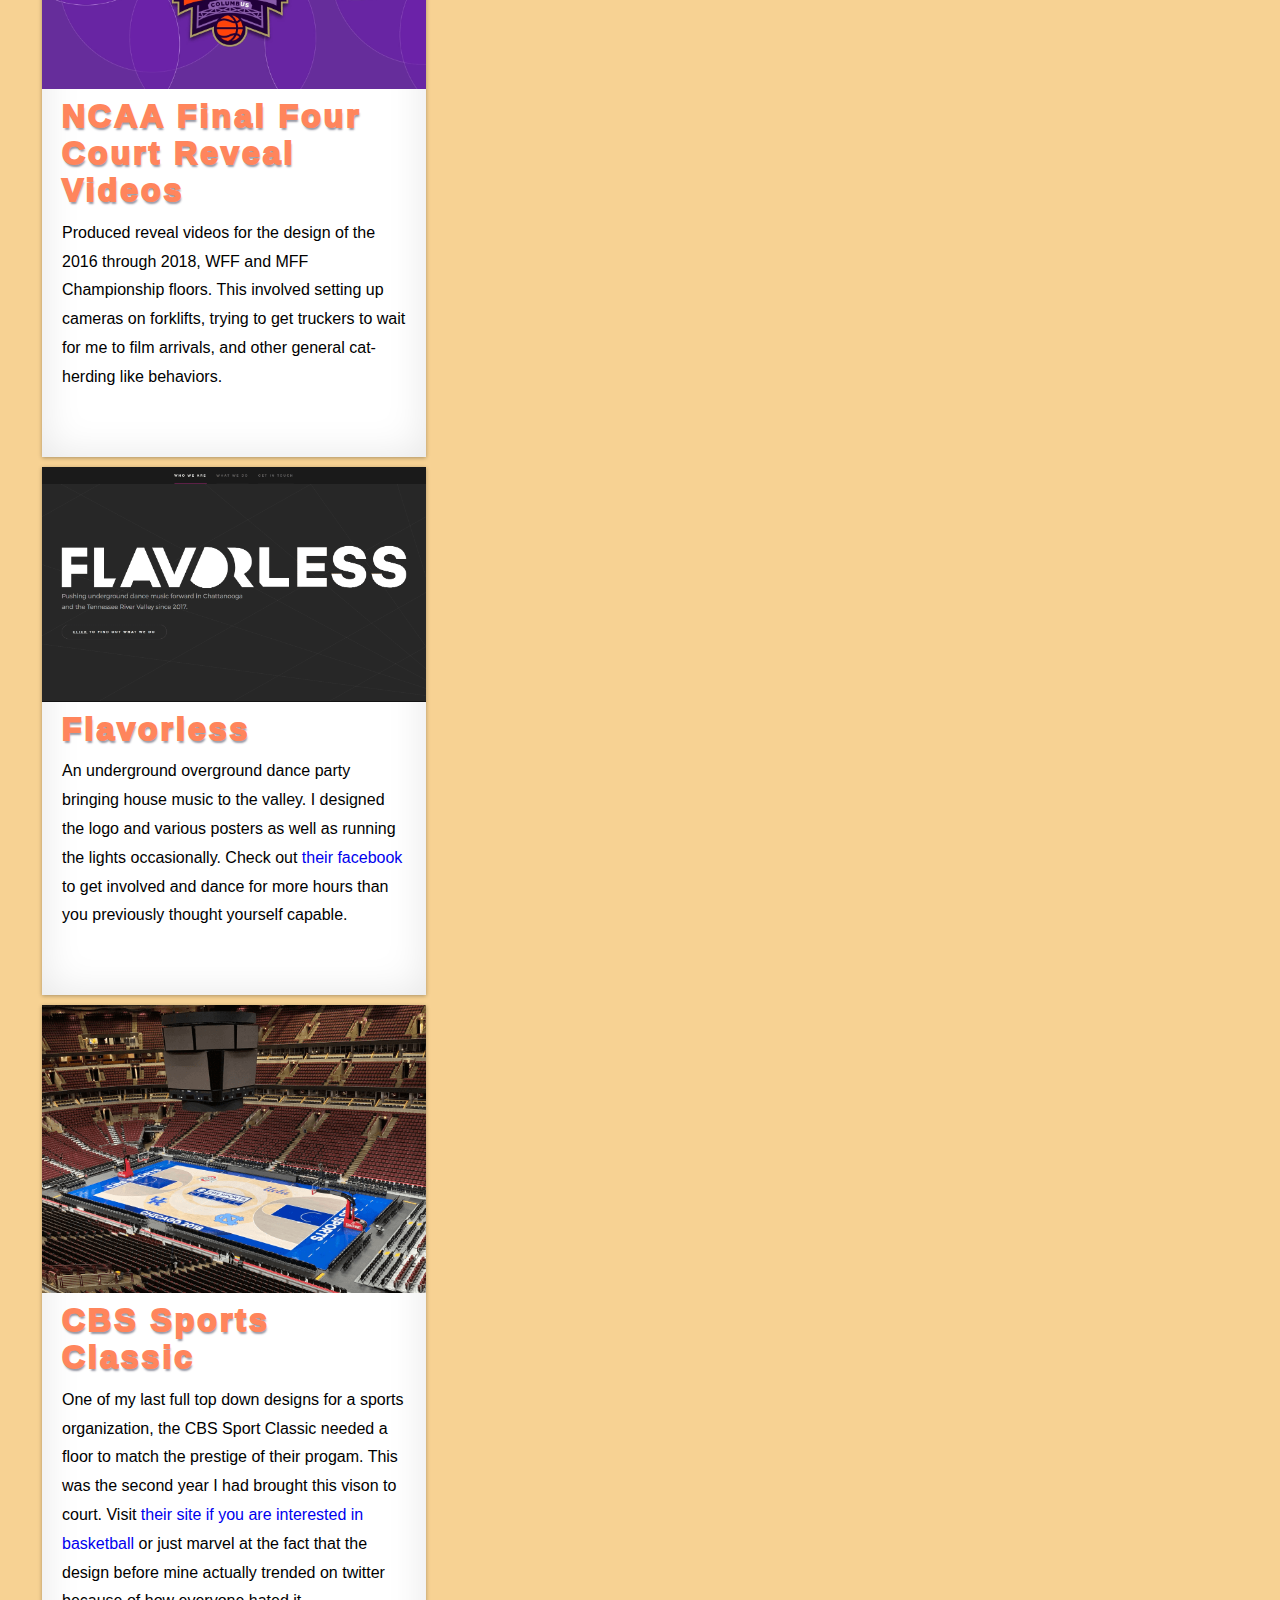
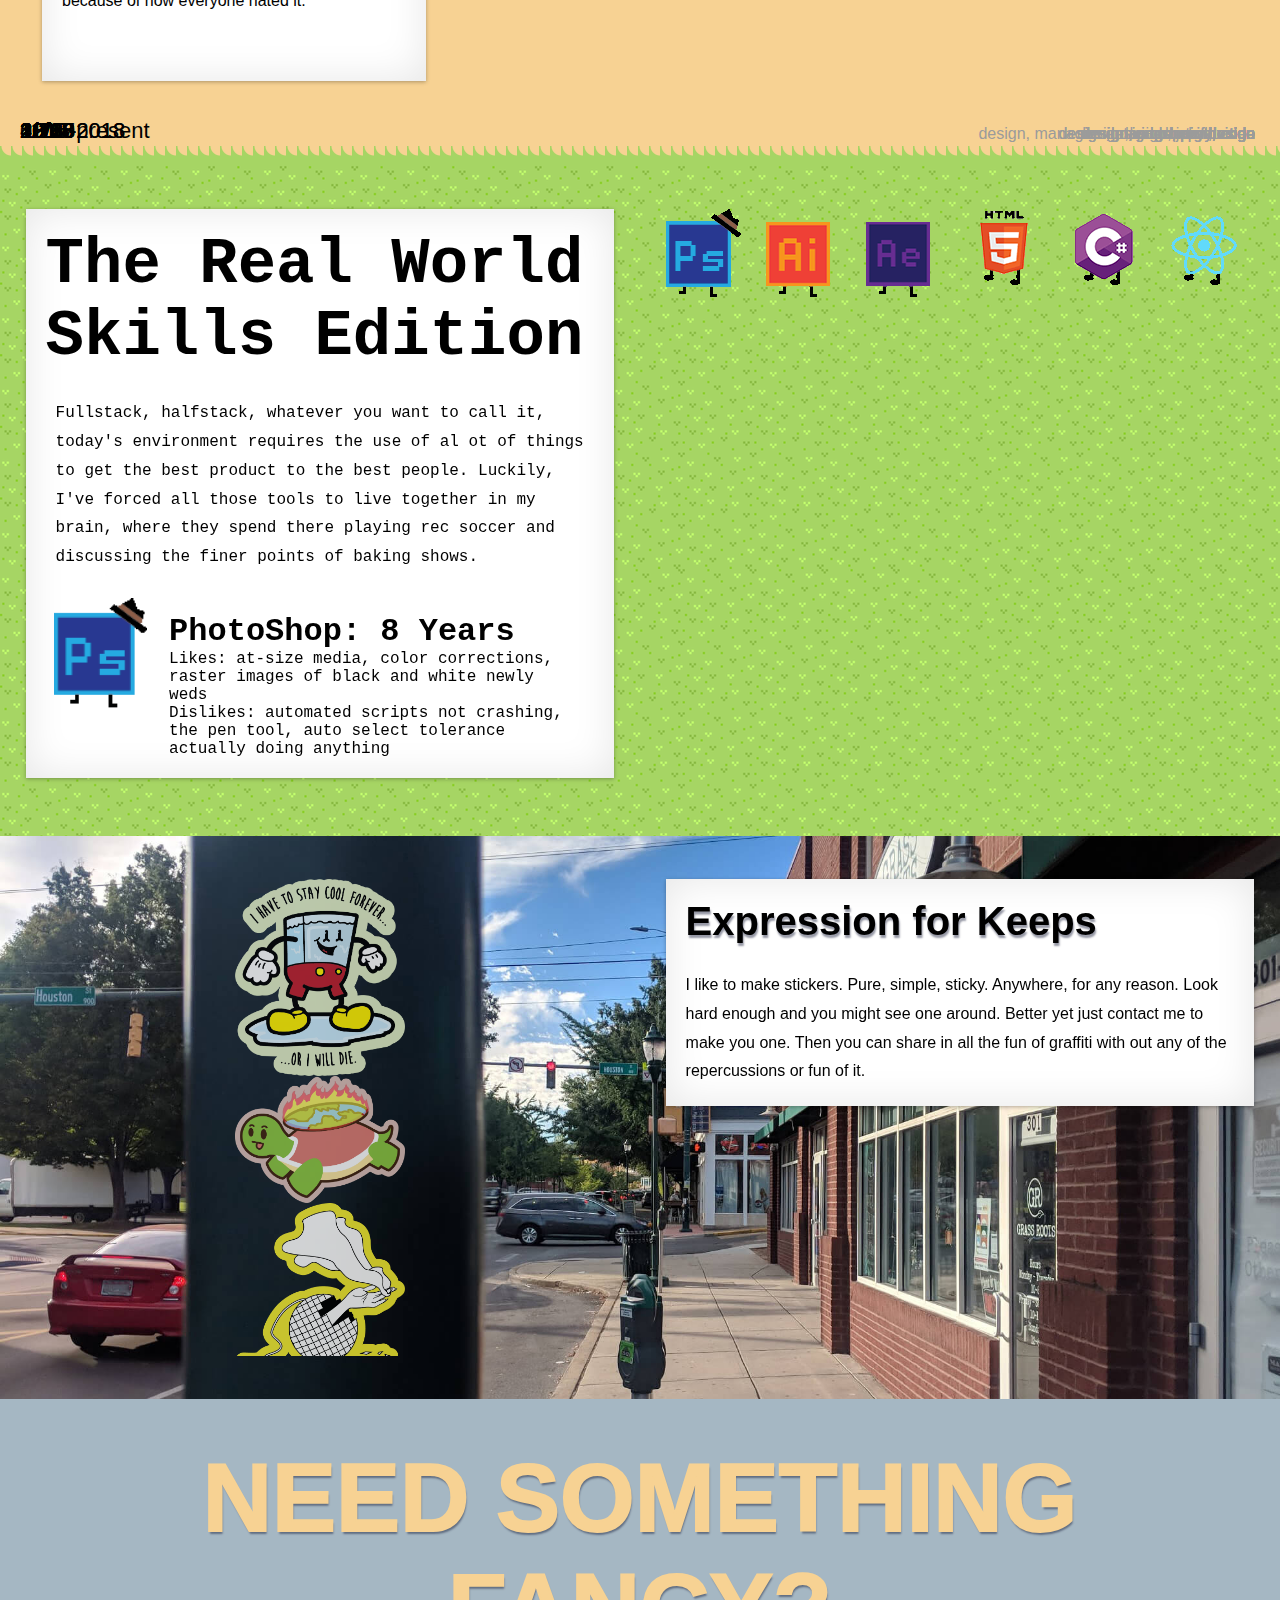
==== commit 78d6df00: "jquery fix" ====
--- a/index.html
+++ b/index.html
@@ -682,7 +682,7 @@
       </section>
     </section>
     <!-- Horsebase.-->
-    <script src="https://code.jquery.com/jquery-3.6.0.slim.min.js" integrity="sha256-u7e5khyithlIdTpu22PHhENmPcRdFiHRjhAuHcs05RI=" crossorigin="anonymous"></script>
+    <script src="https://code.jquery.com/jquery-3.6.0.min.js" integrity="sha256-u7e5khyithlIdTpu22PHhENmPcRdFiHRjhAuHcs05RI=" crossorigin="anonymous"></script>
     <script src="https://www.gstatic.com/firebasejs/5.8.0/firebase-app.js"></script>
     <script src="https://www.gstatic.com/firebasejs/5.8.2/firebase-auth.js"></script>
     <script src="https://www.gstatic.com/firebasejs/5.8.0/firebase-database.js"></script>
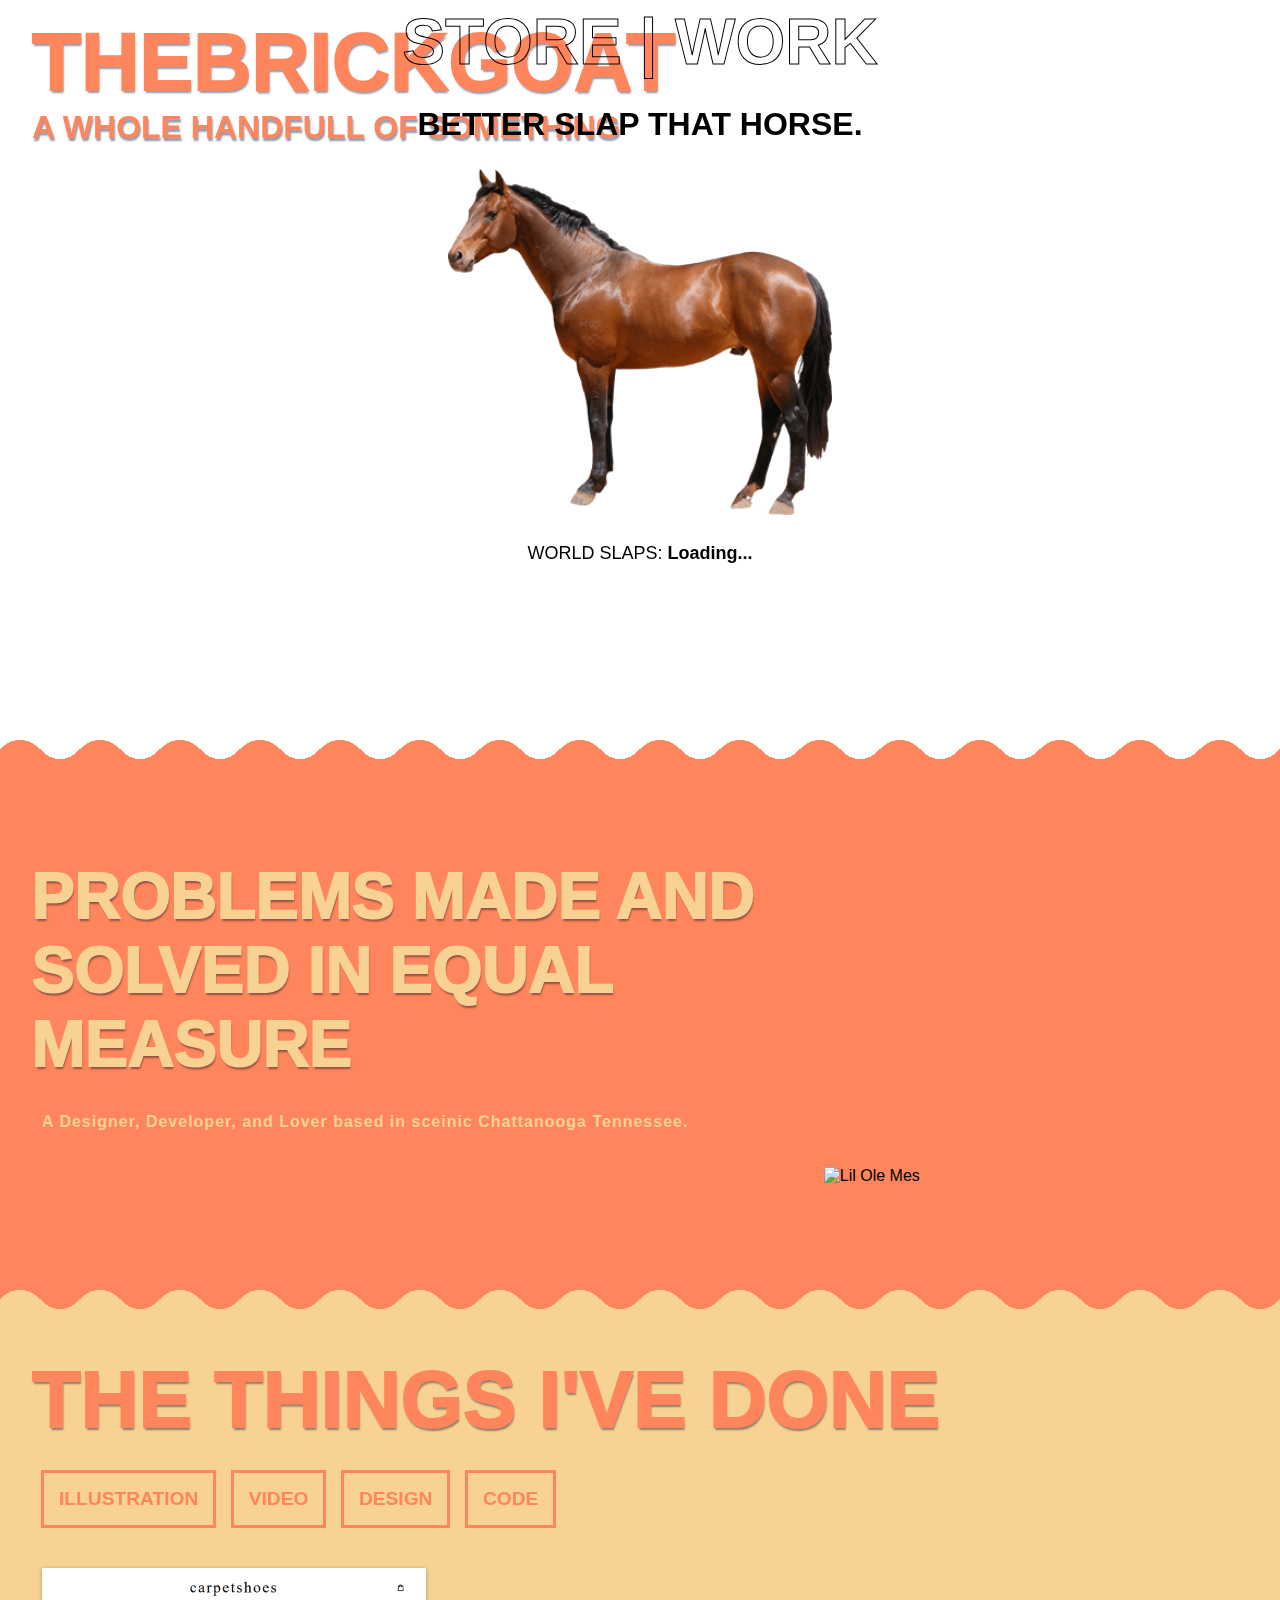
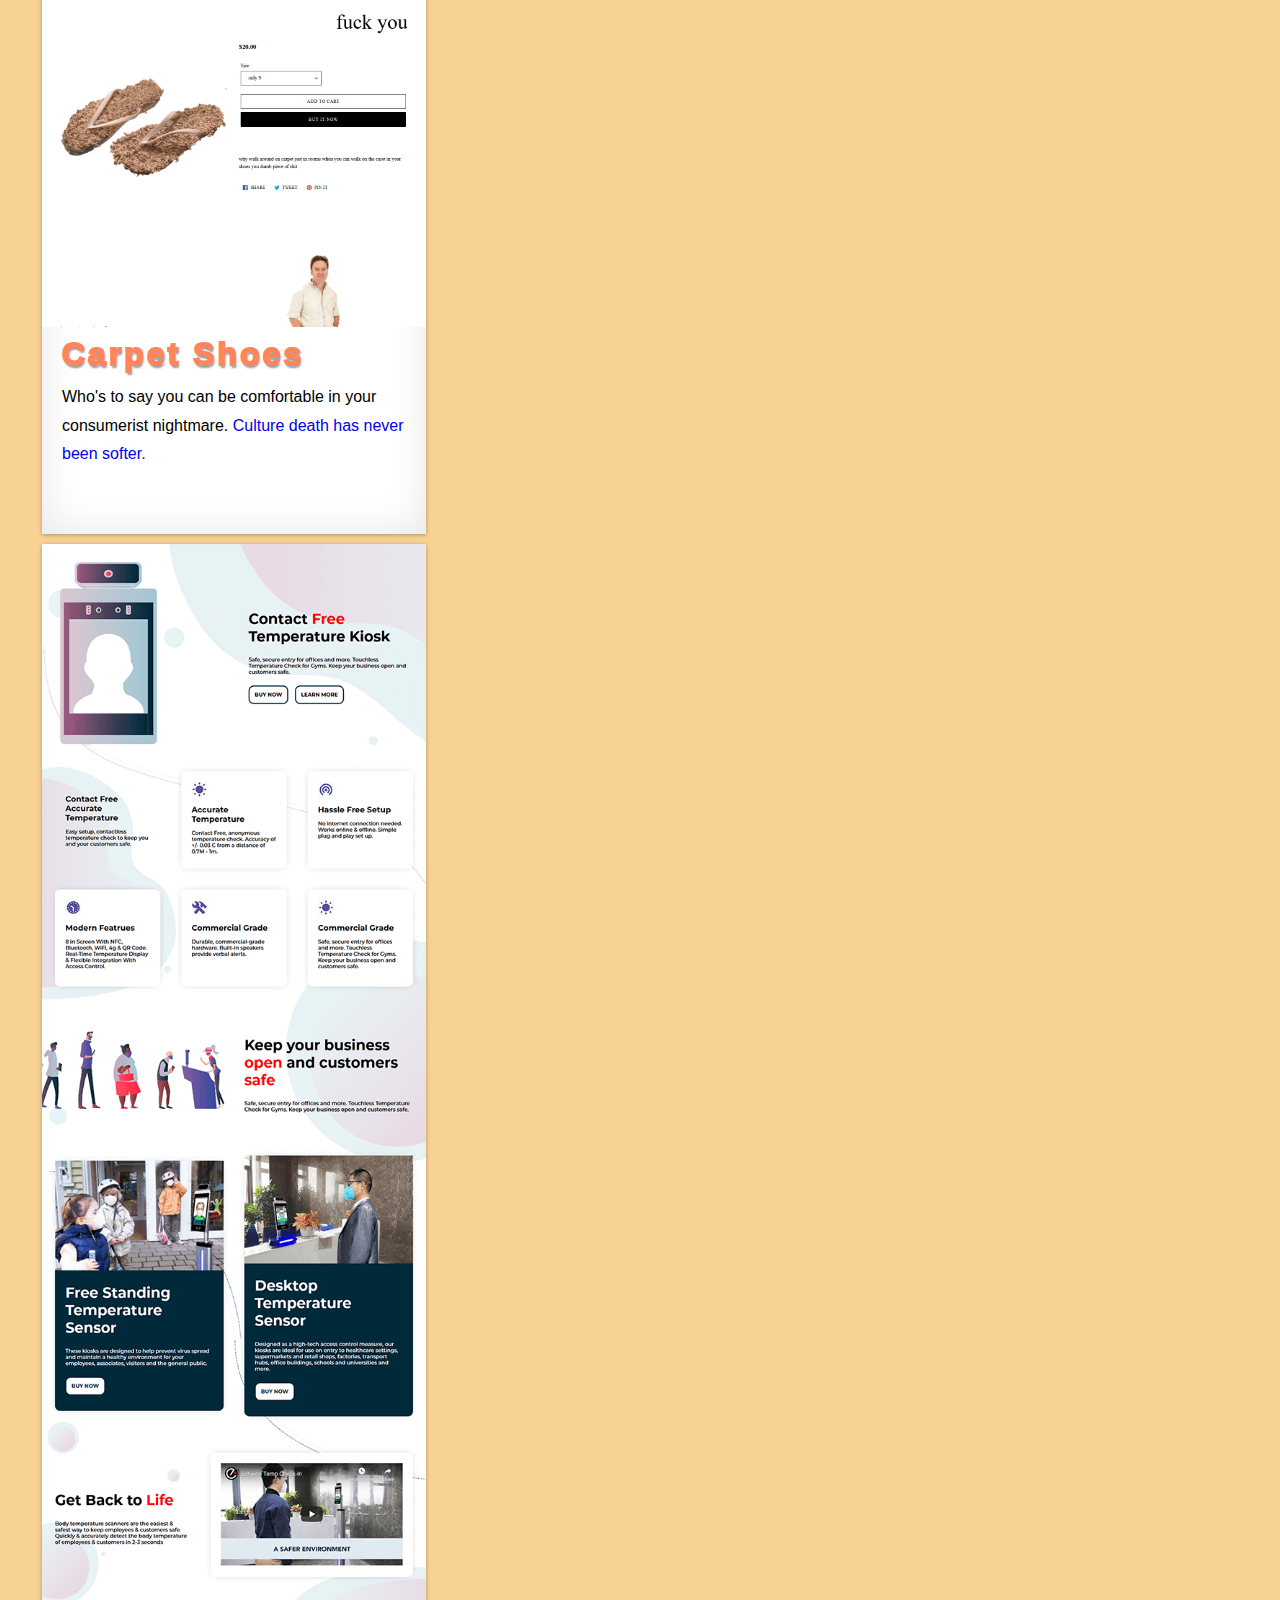
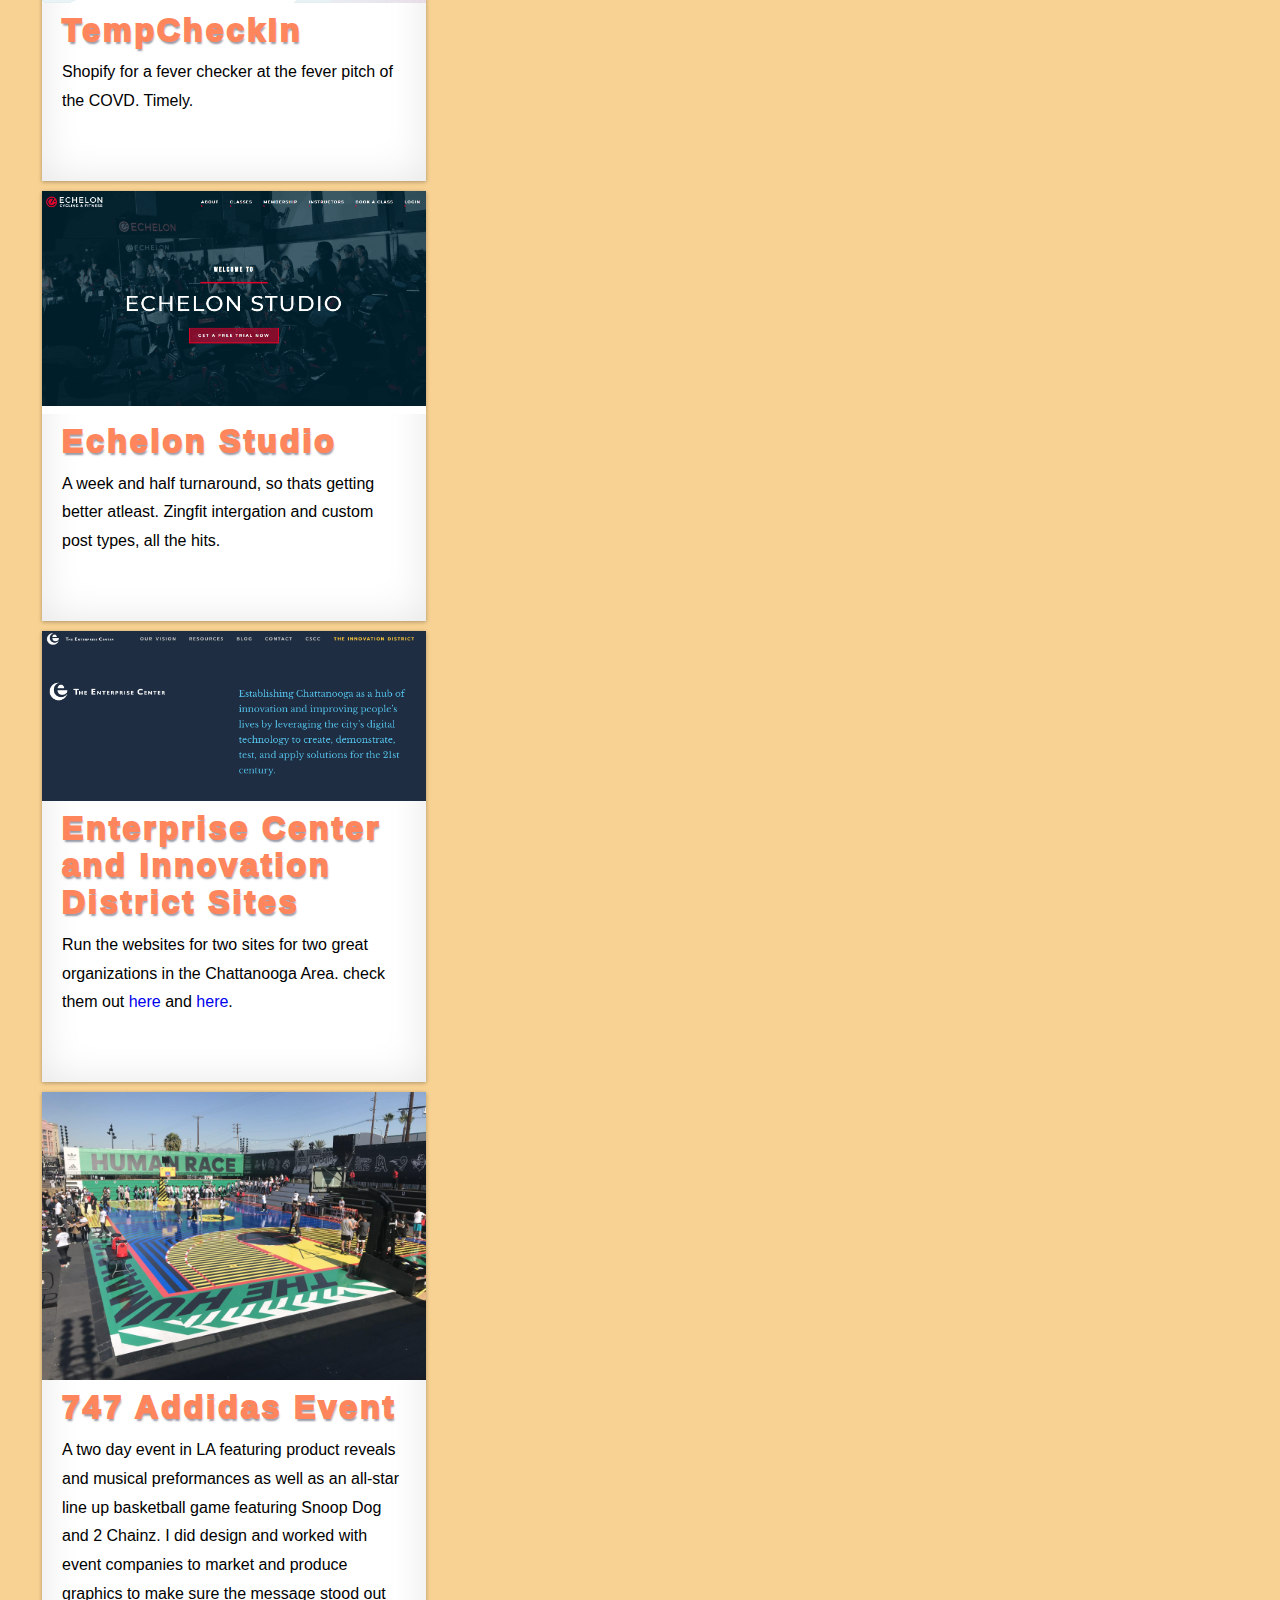
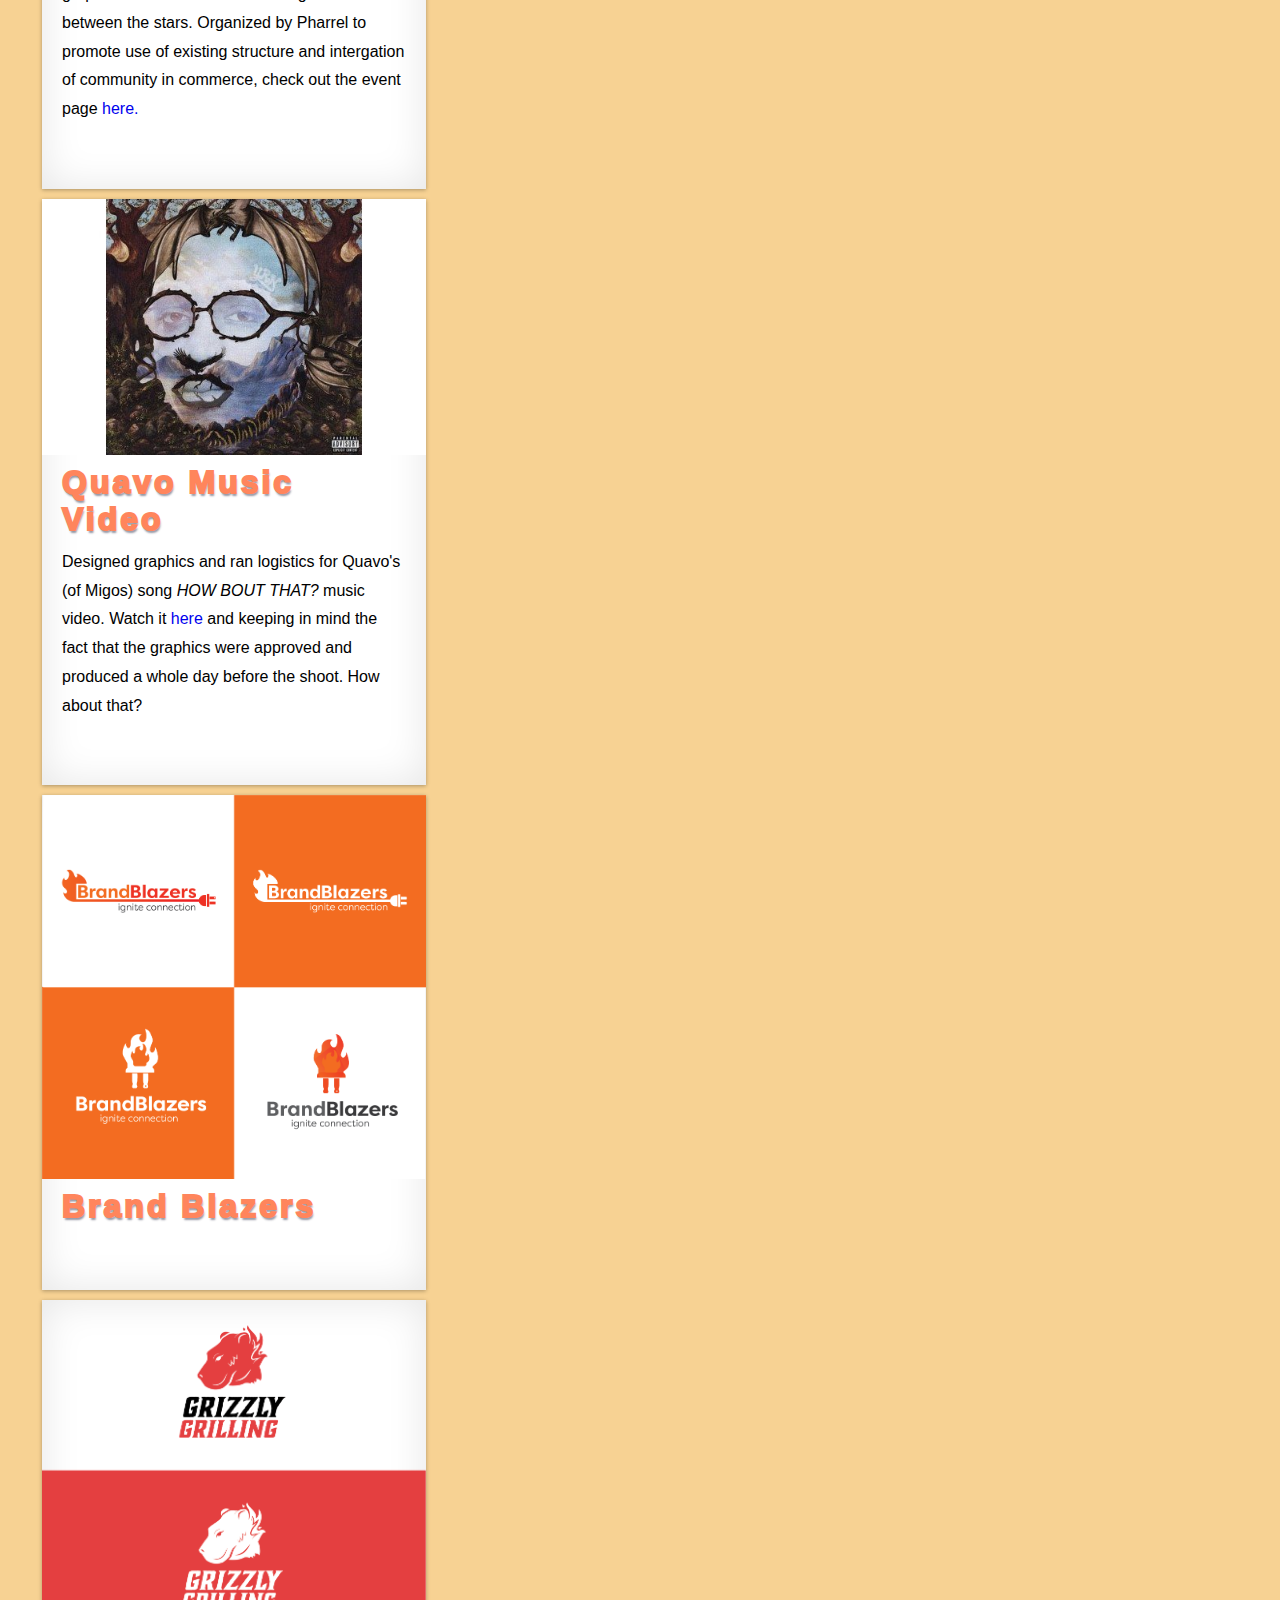
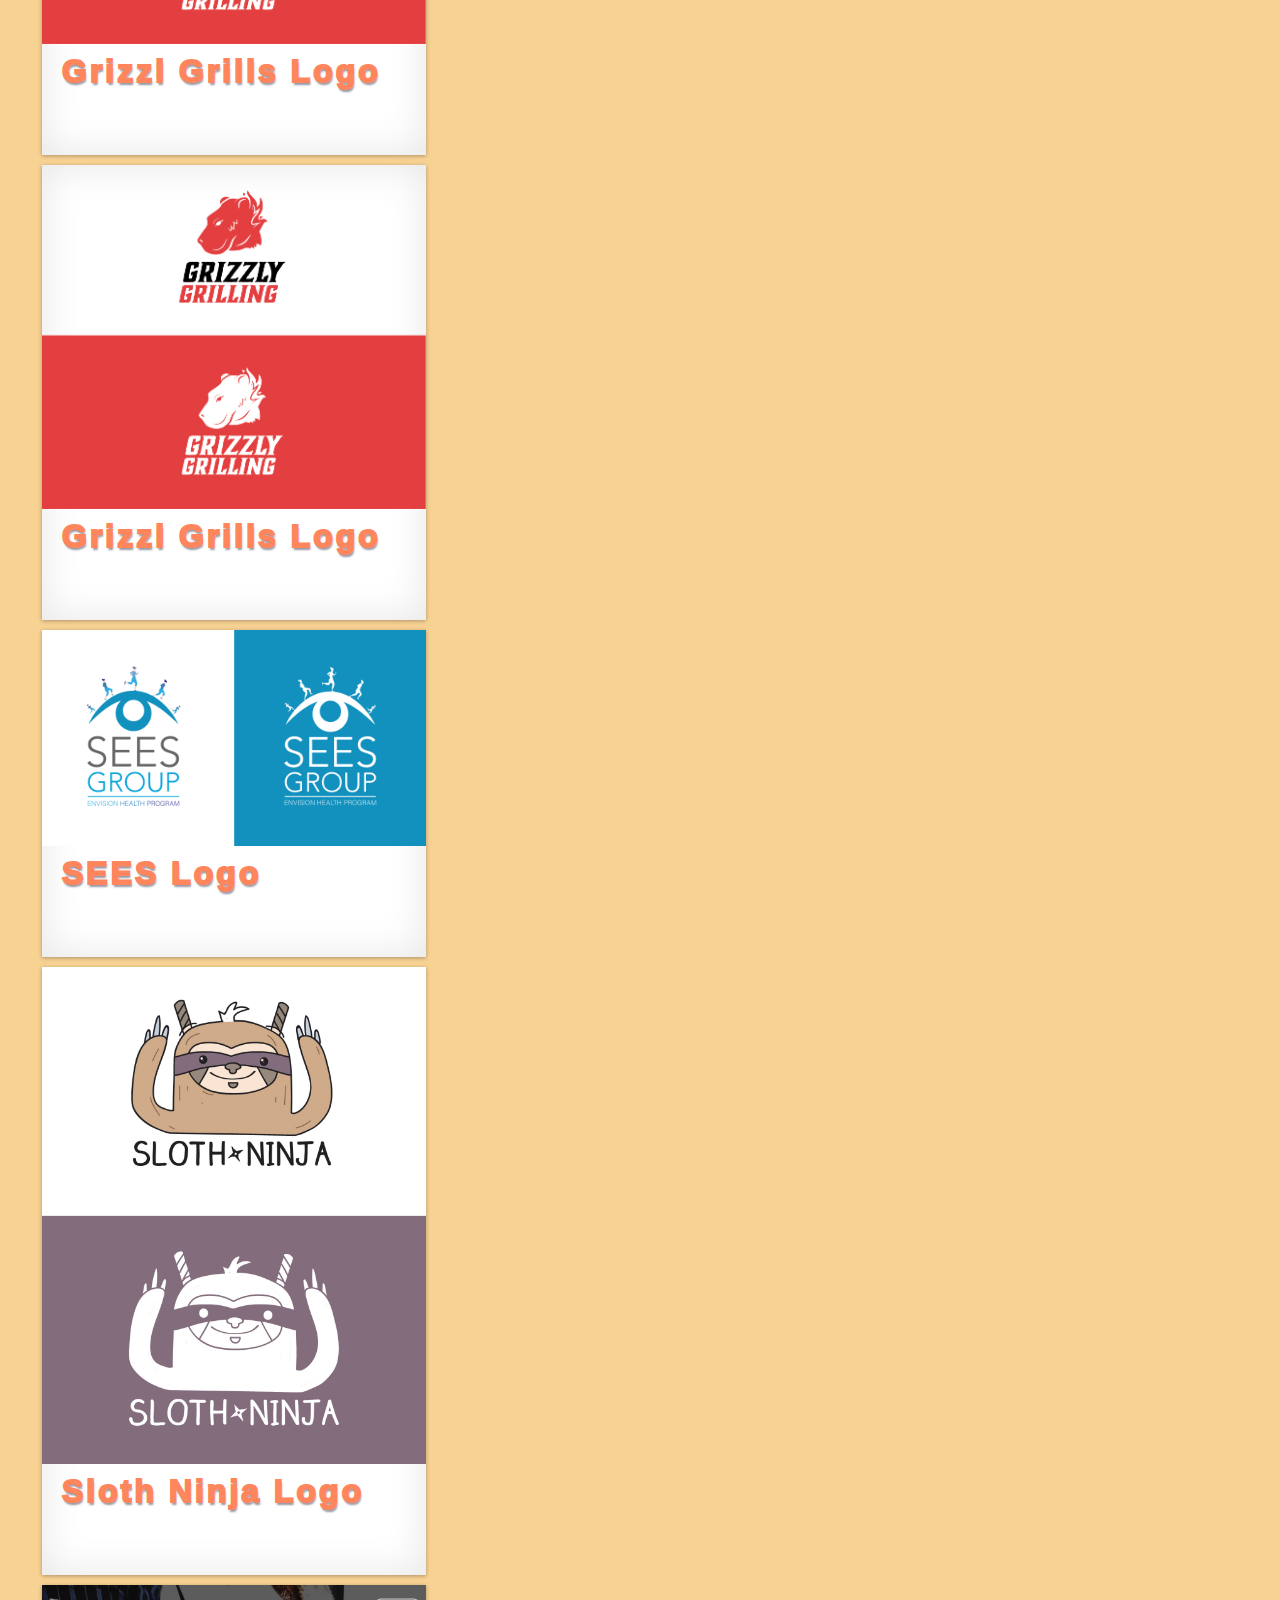
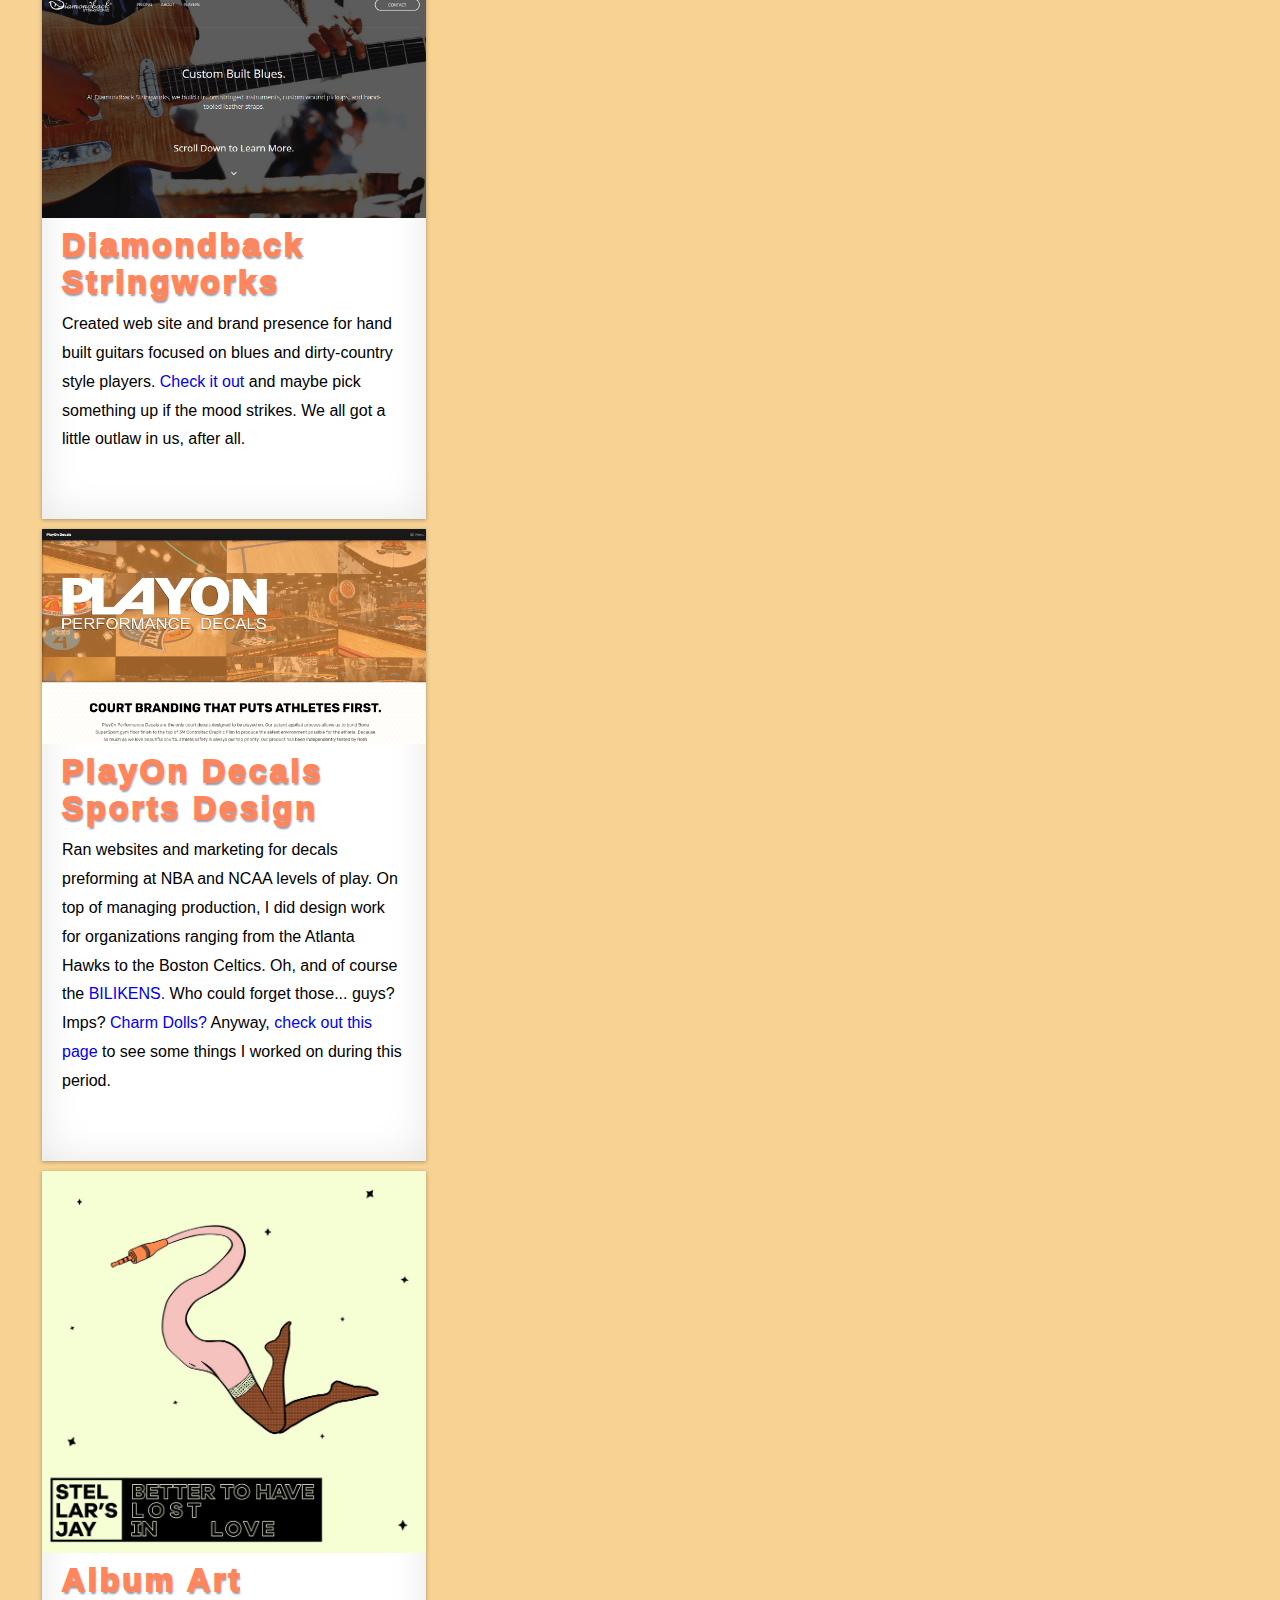
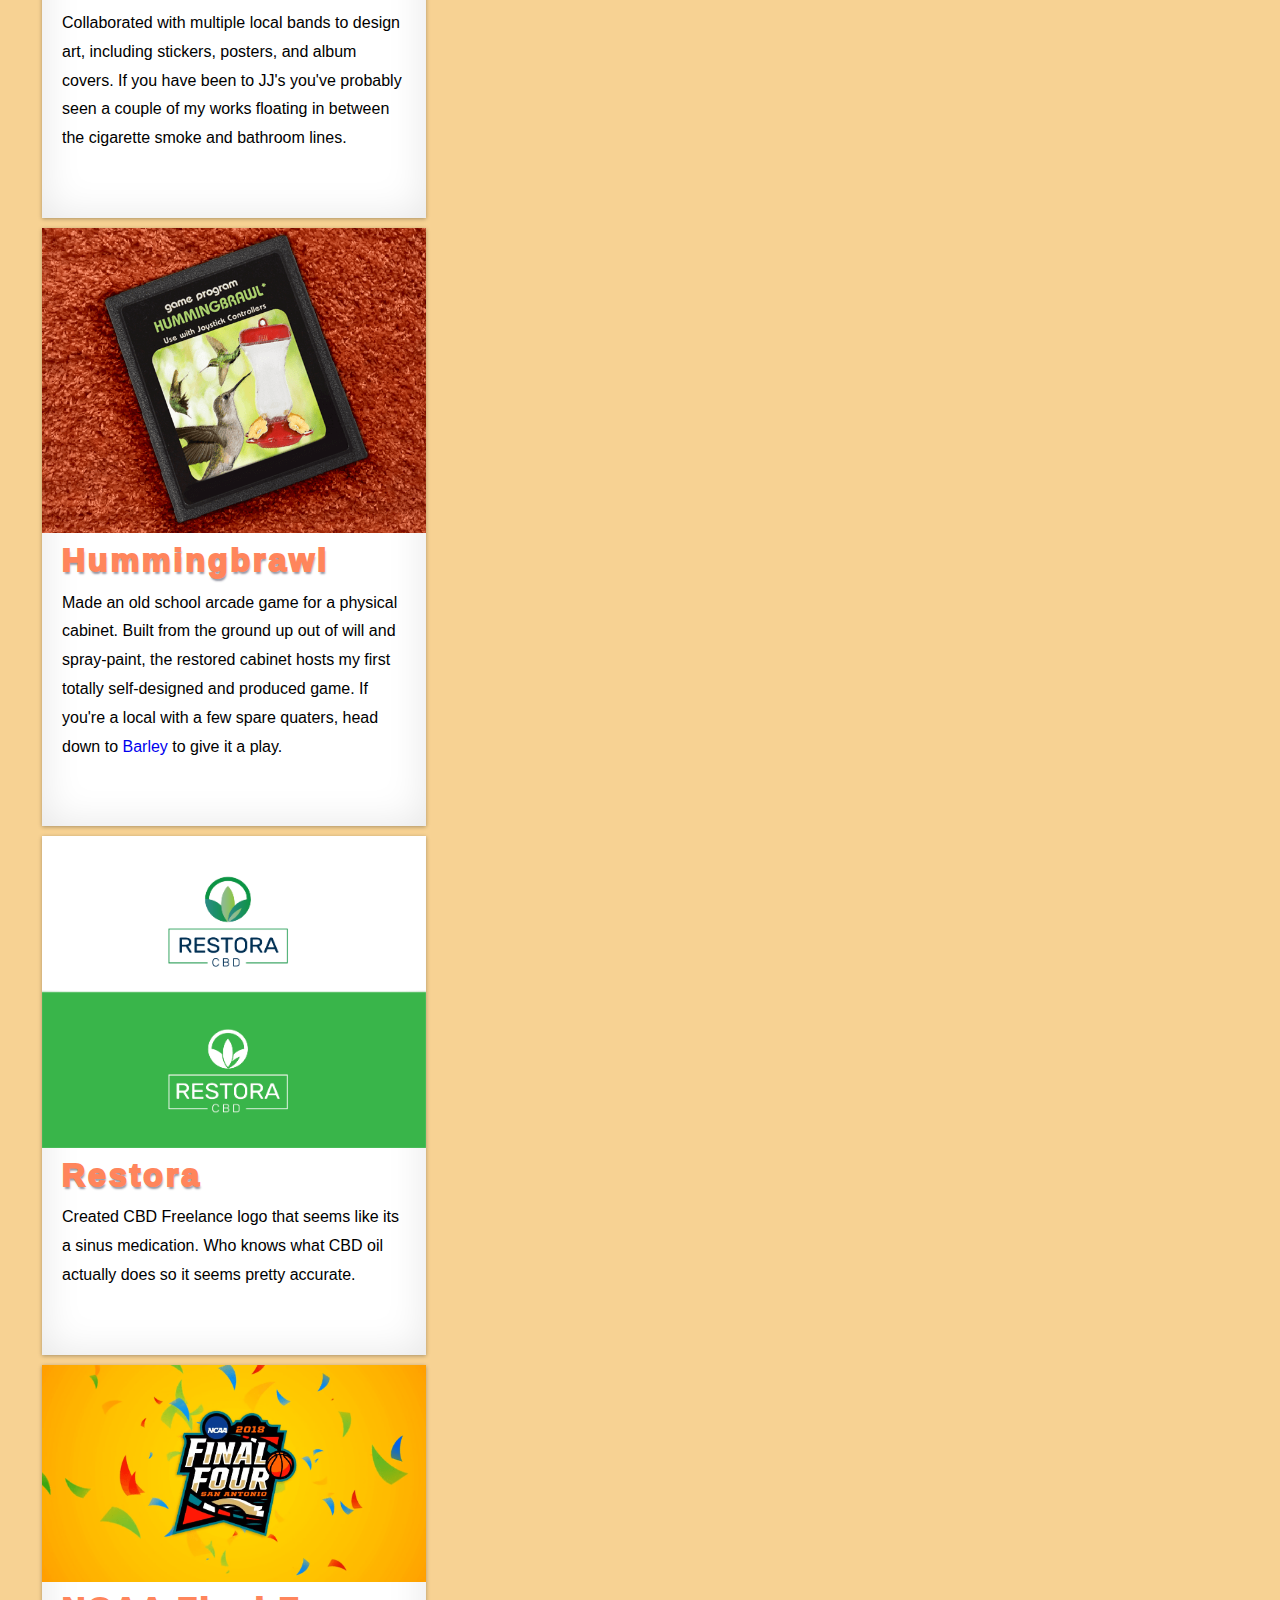
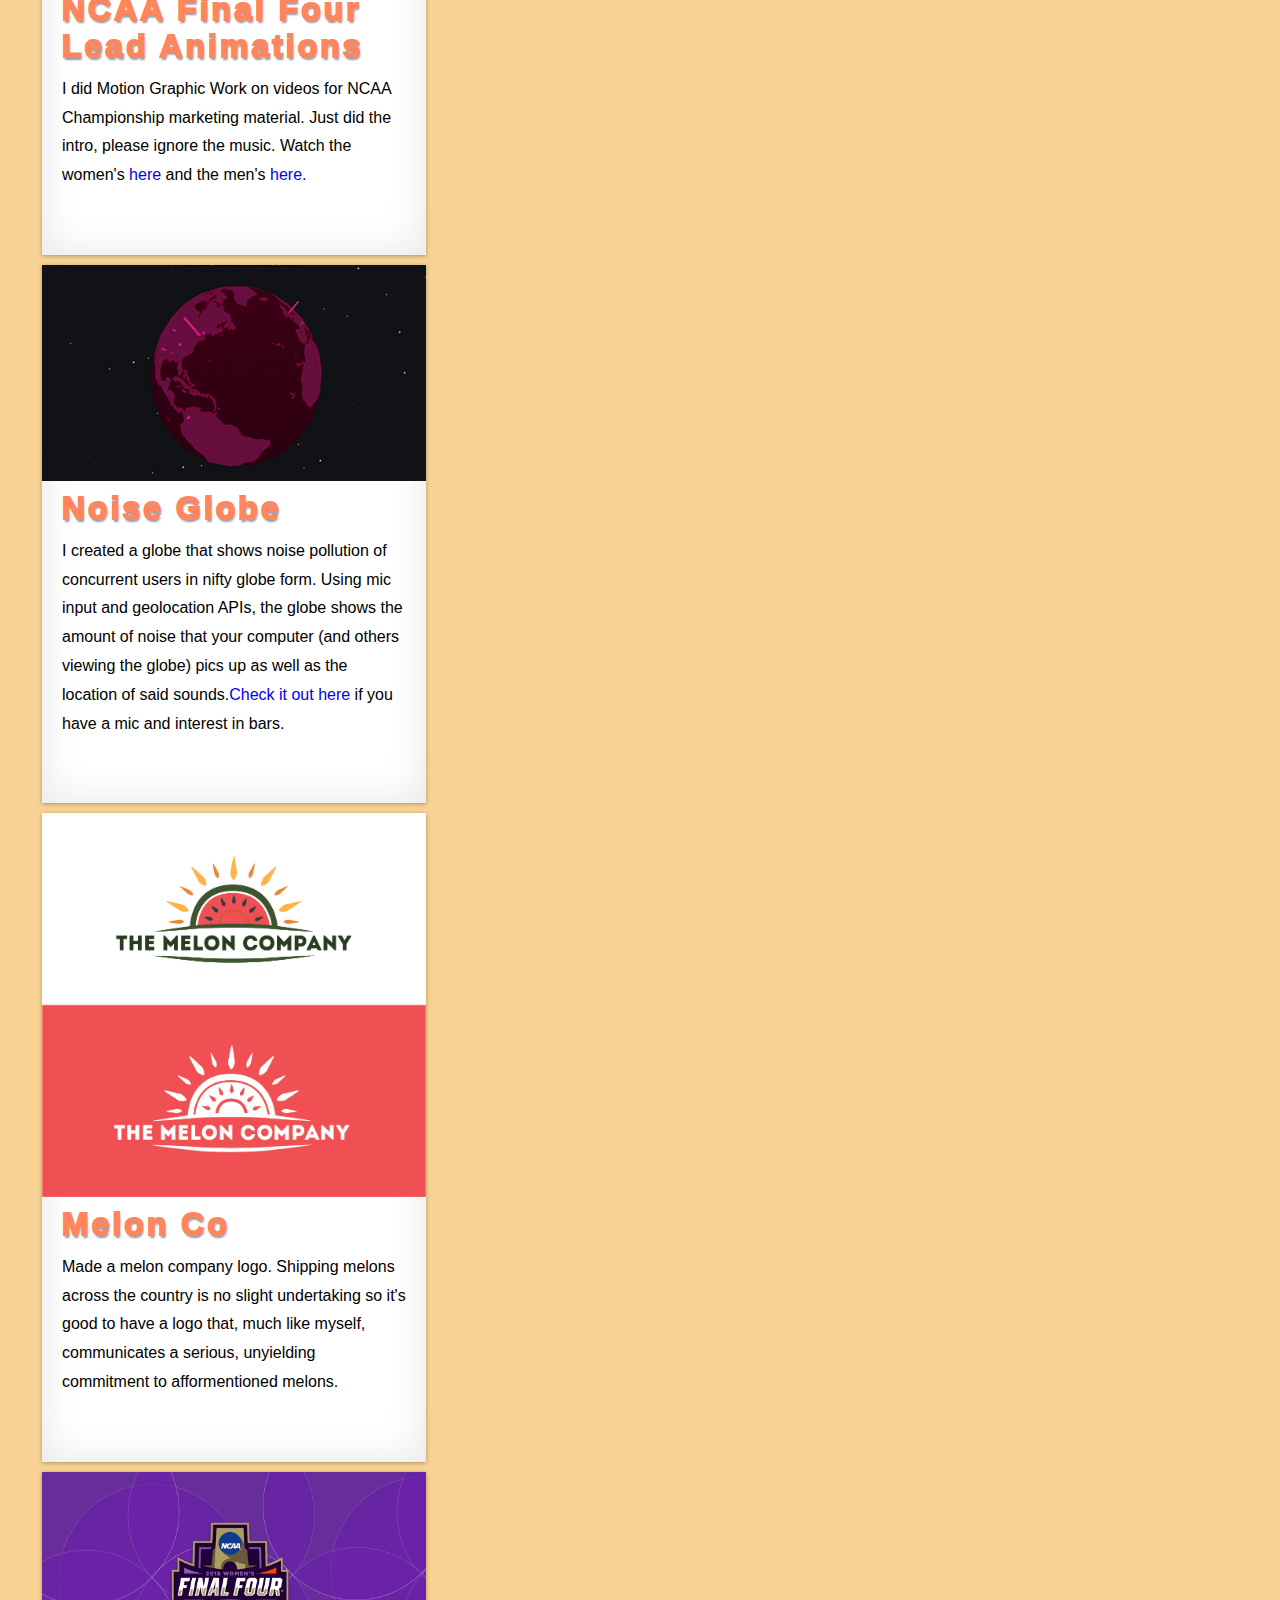
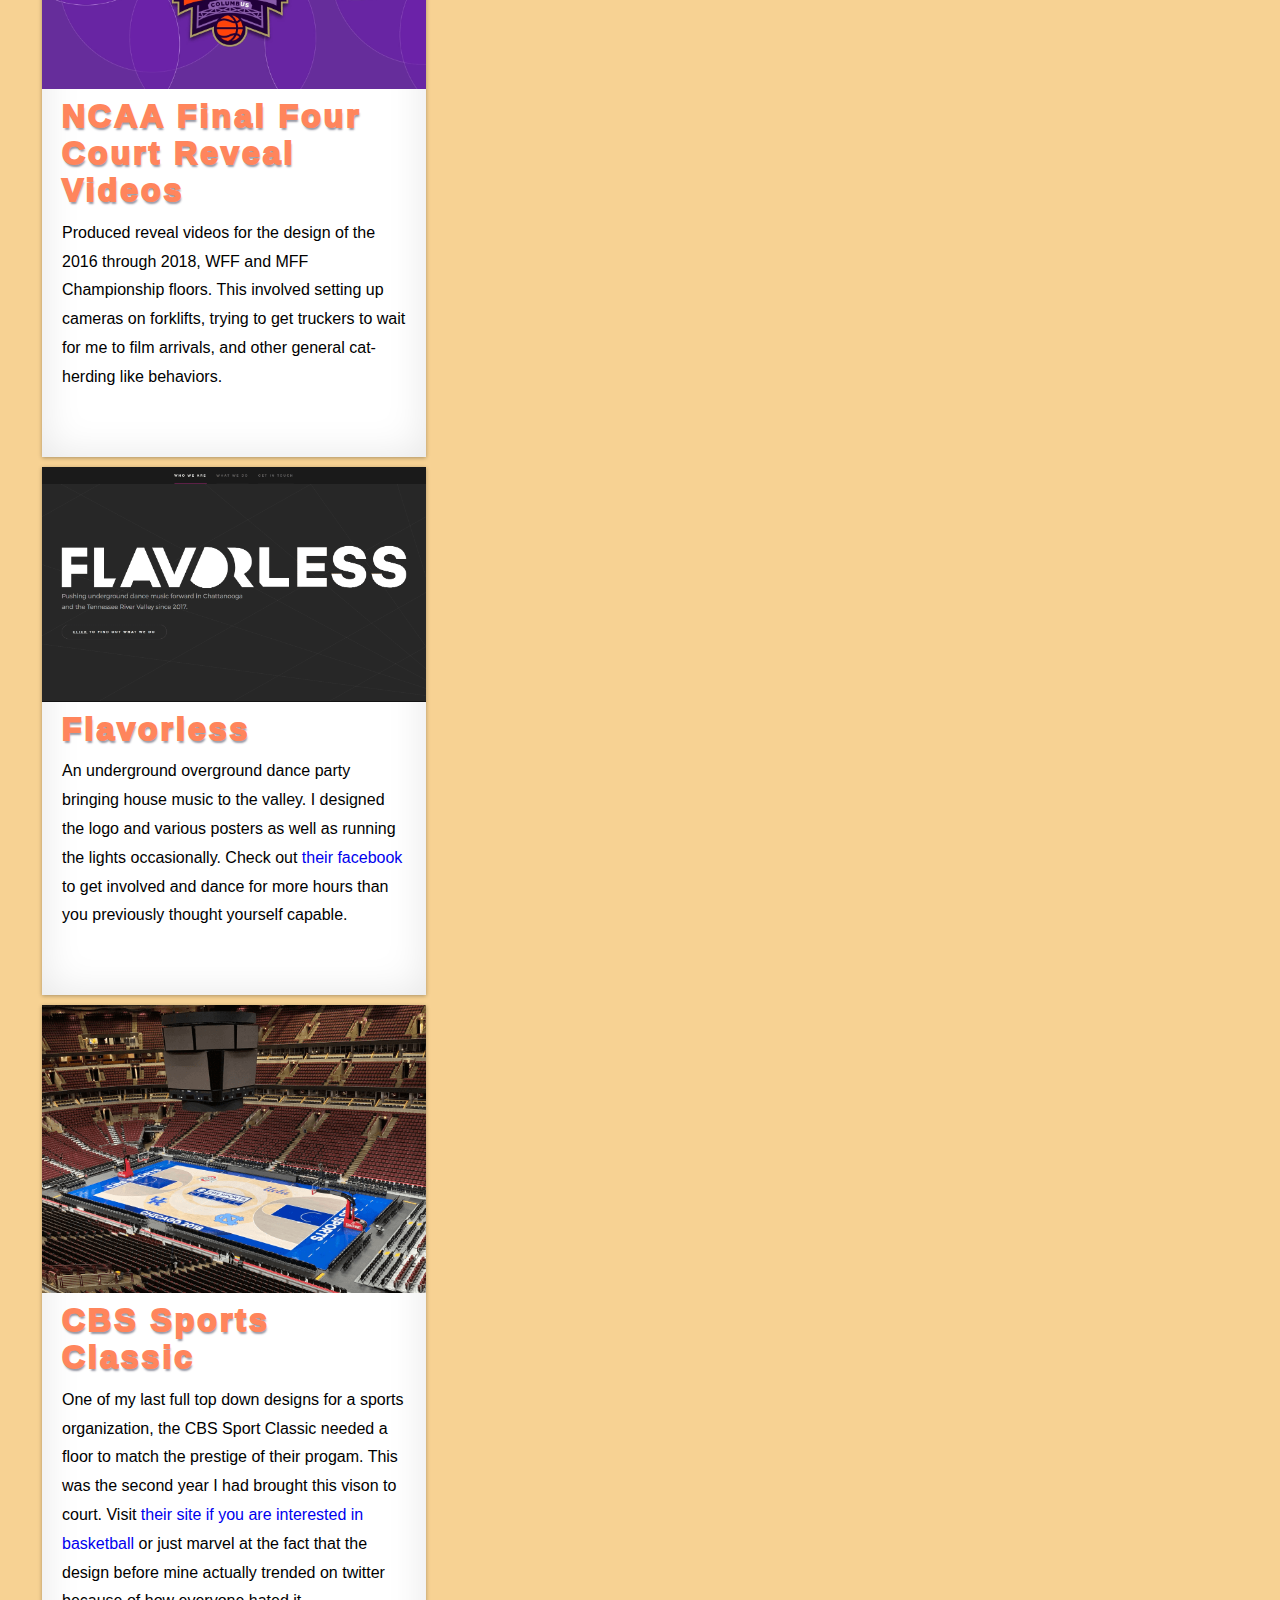
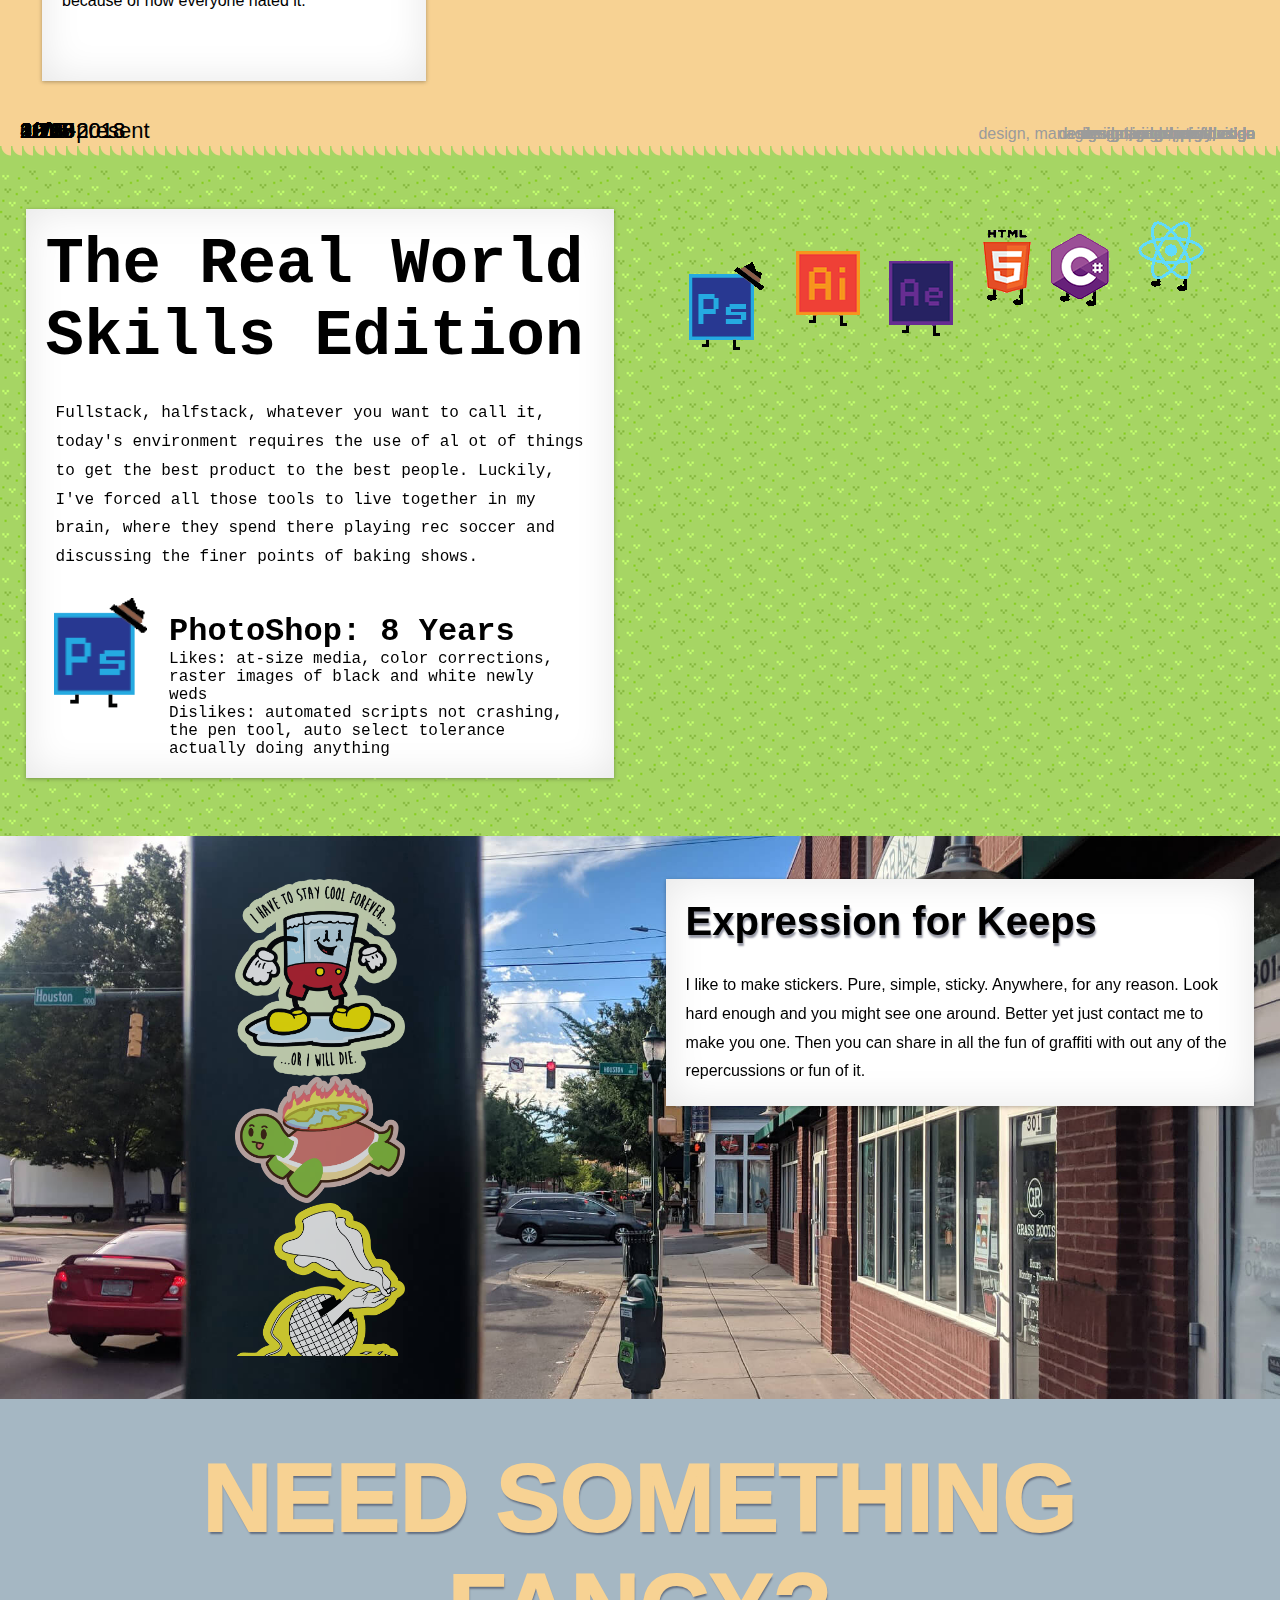
==== commit 25fe6c1a: "Update index.html" ====
--- a/index.html
+++ b/index.html
@@ -682,7 +682,10 @@
       </section>
     </section>
     <!-- Horsebase.-->
-    <script src="https://code.jquery.com/jquery-3.6.0.min.js" integrity="sha256-u7e5khyithlIdTpu22PHhENmPcRdFiHRjhAuHcs05RI=" crossorigin="anonymous"></script>
+<script
+  src="https://code.jquery.com/jquery-3.6.0.min.js"
+  integrity="sha256-/xUj+3OJU5yExlq6GSYGSHk7tPXikynS7ogEvDej/m4="
+  crossorigin="anonymous"></script>
     <script src="https://www.gstatic.com/firebasejs/5.8.0/firebase-app.js"></script>
     <script src="https://www.gstatic.com/firebasejs/5.8.2/firebase-auth.js"></script>
     <script src="https://www.gstatic.com/firebasejs/5.8.0/firebase-database.js"></script>
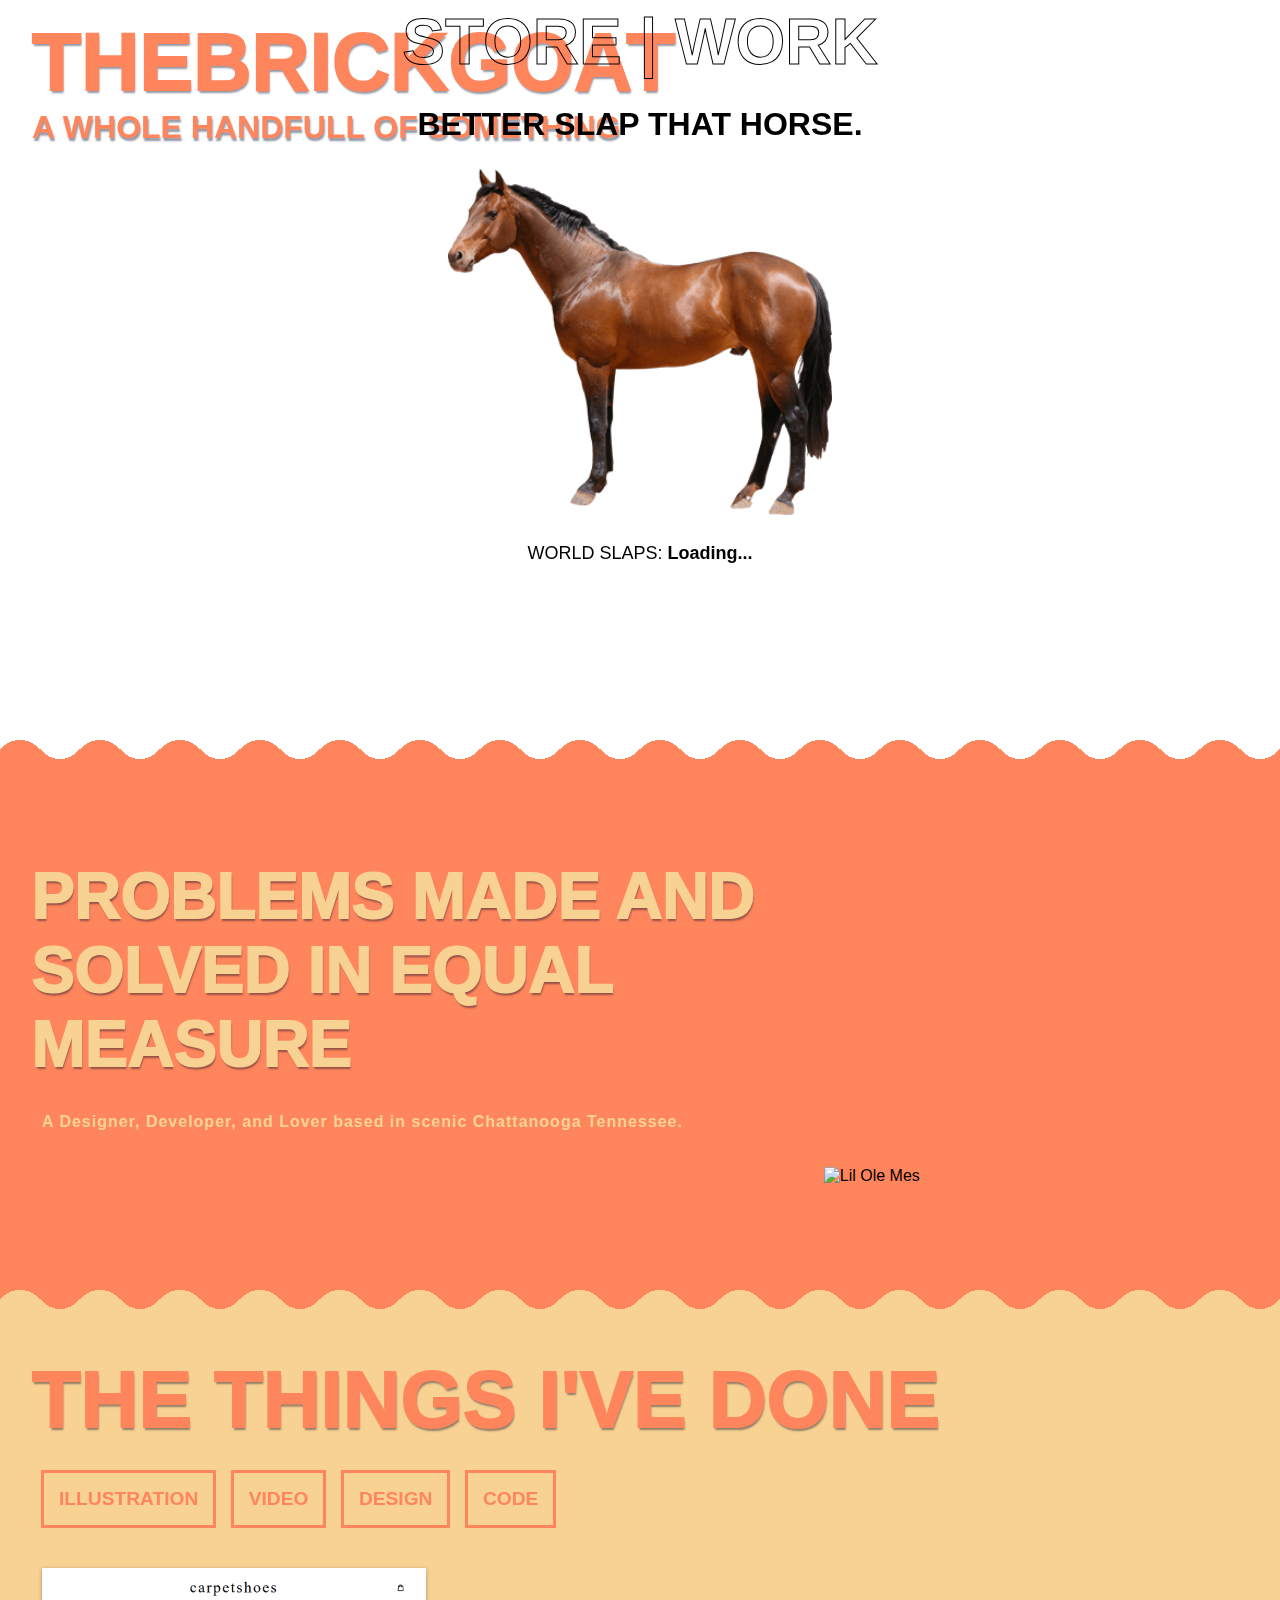
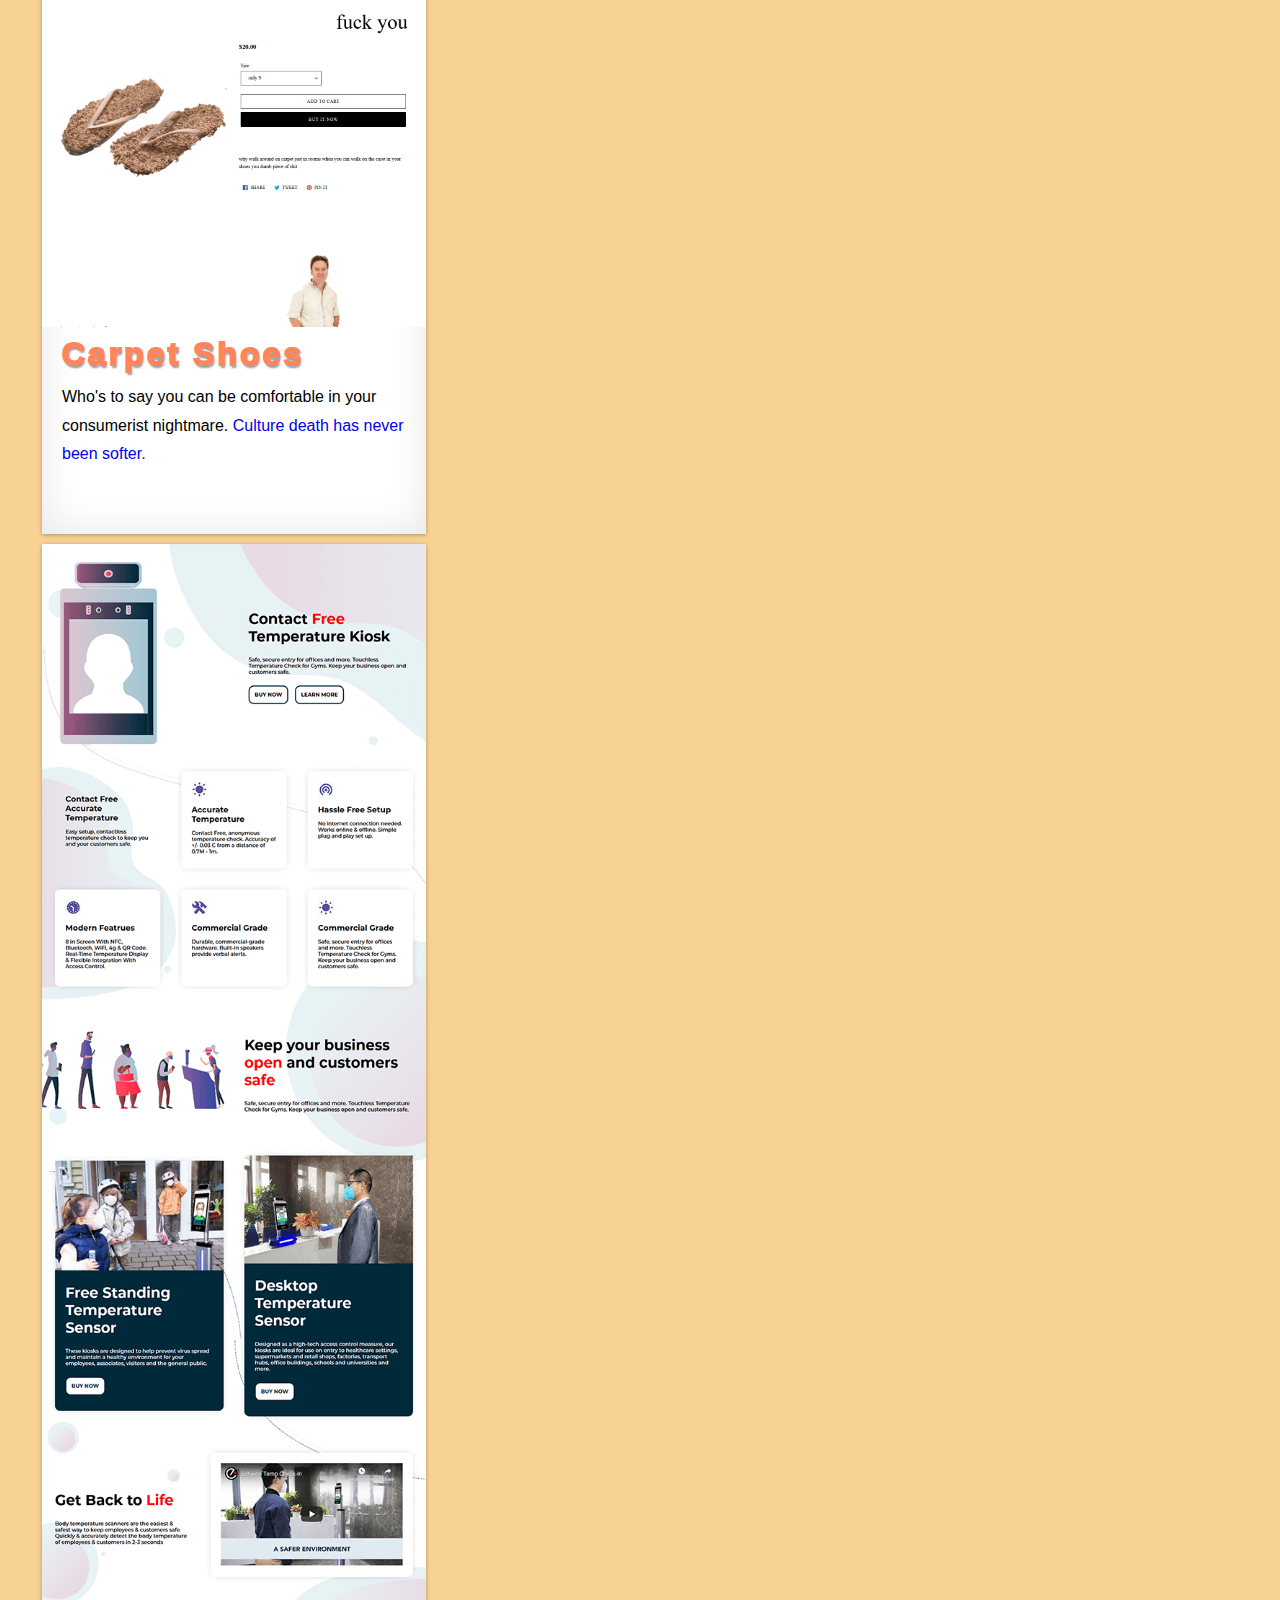
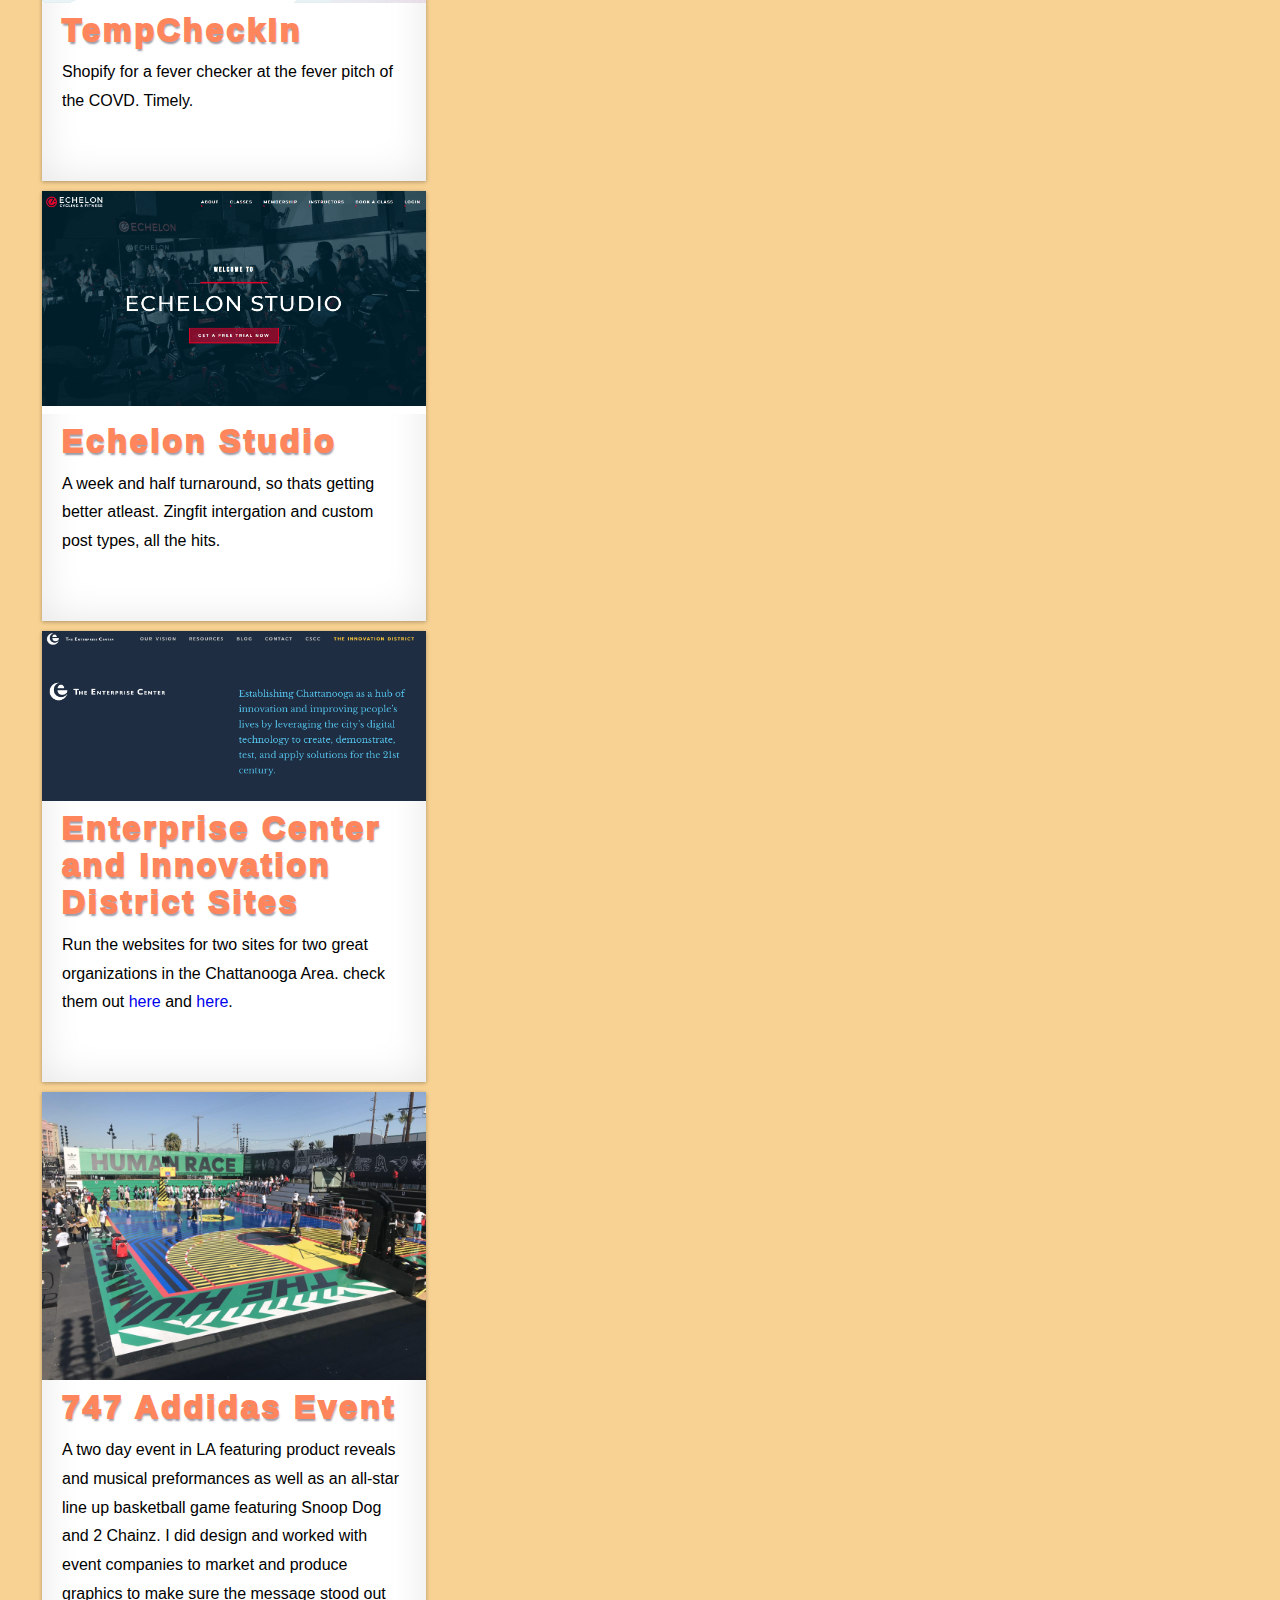
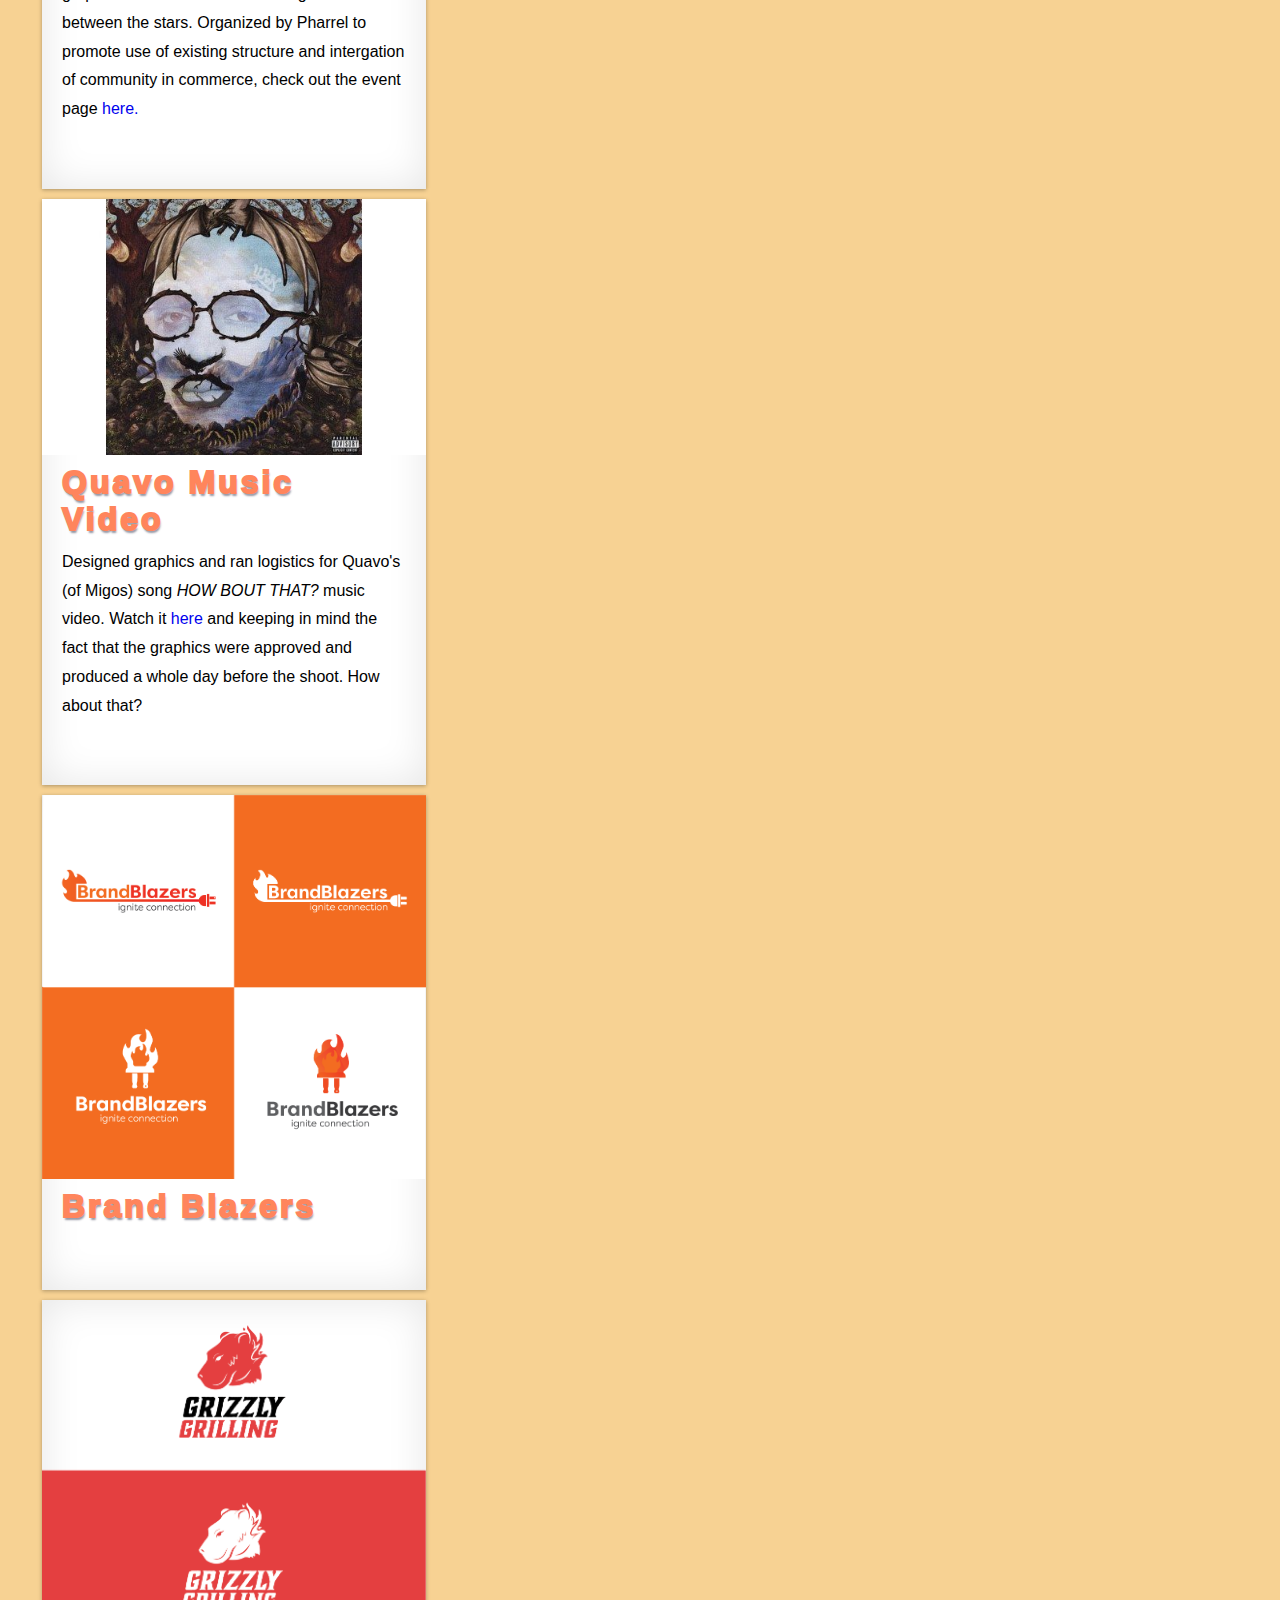
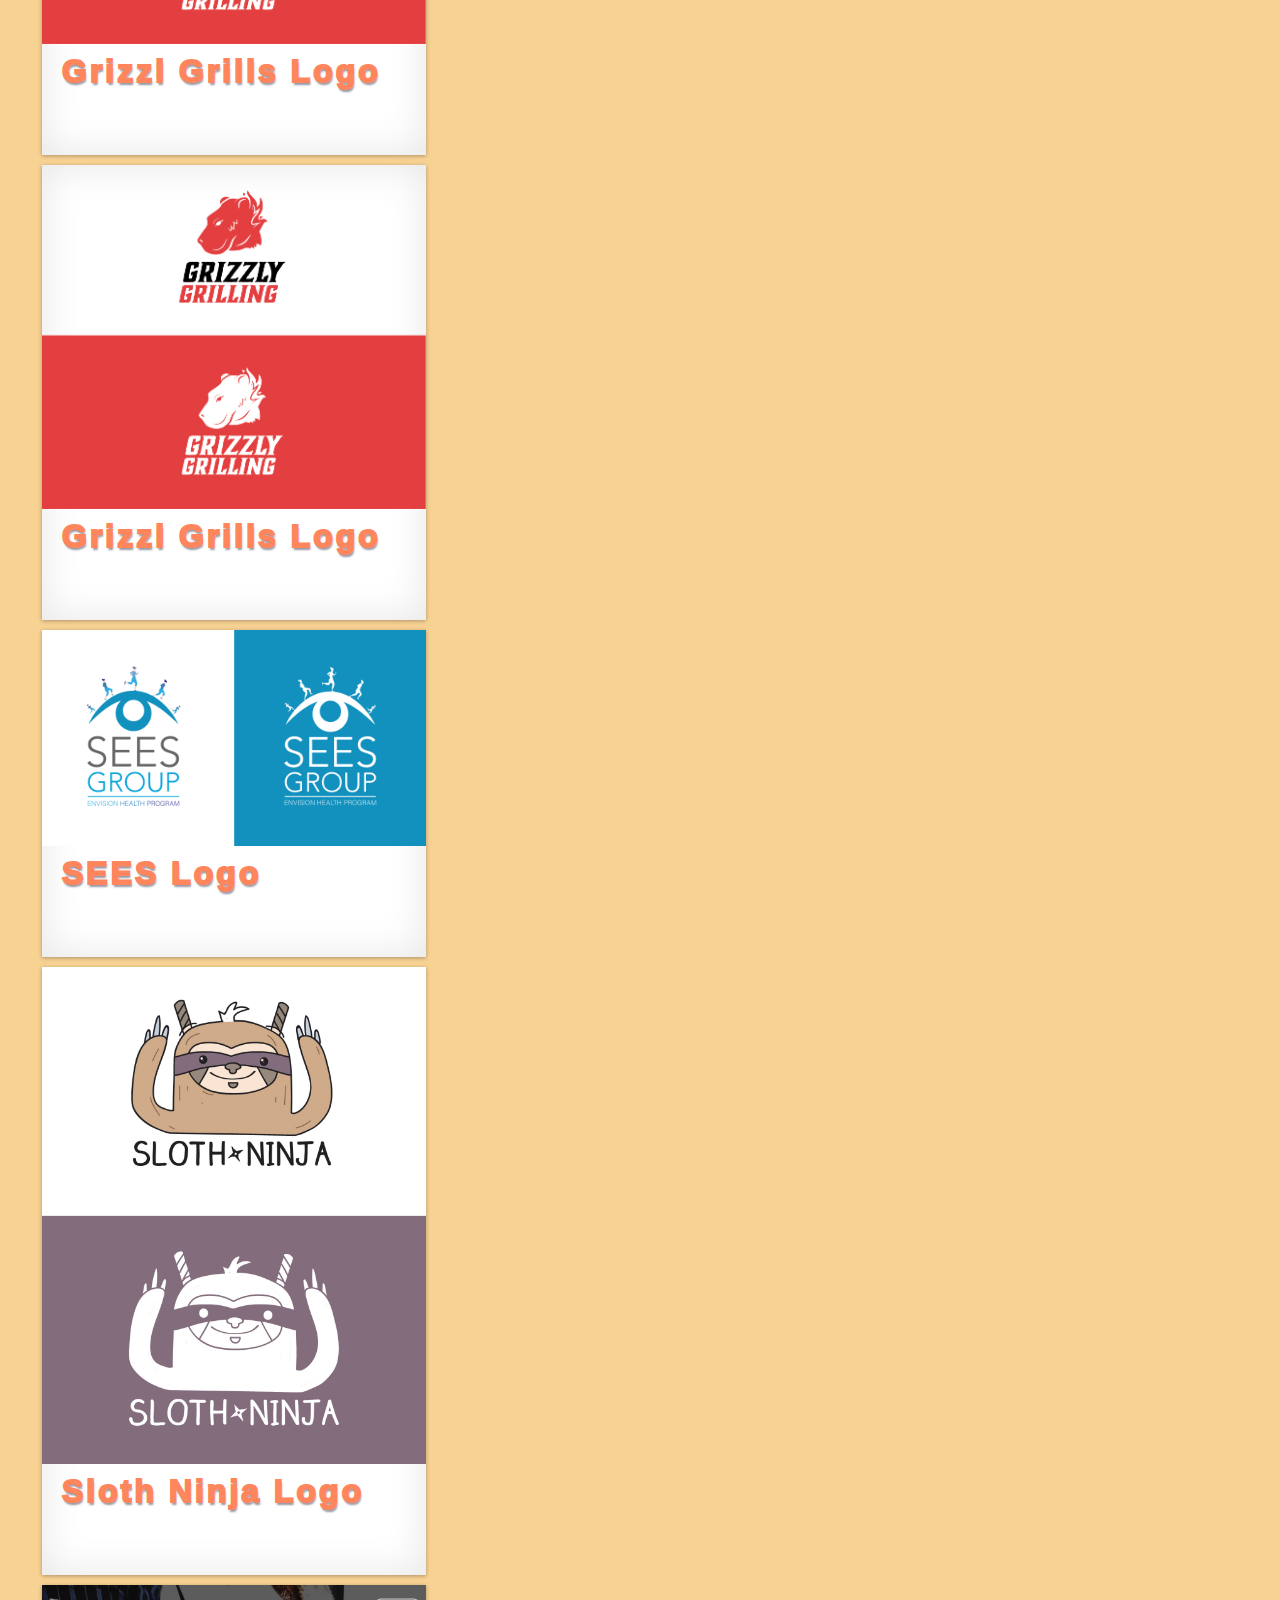
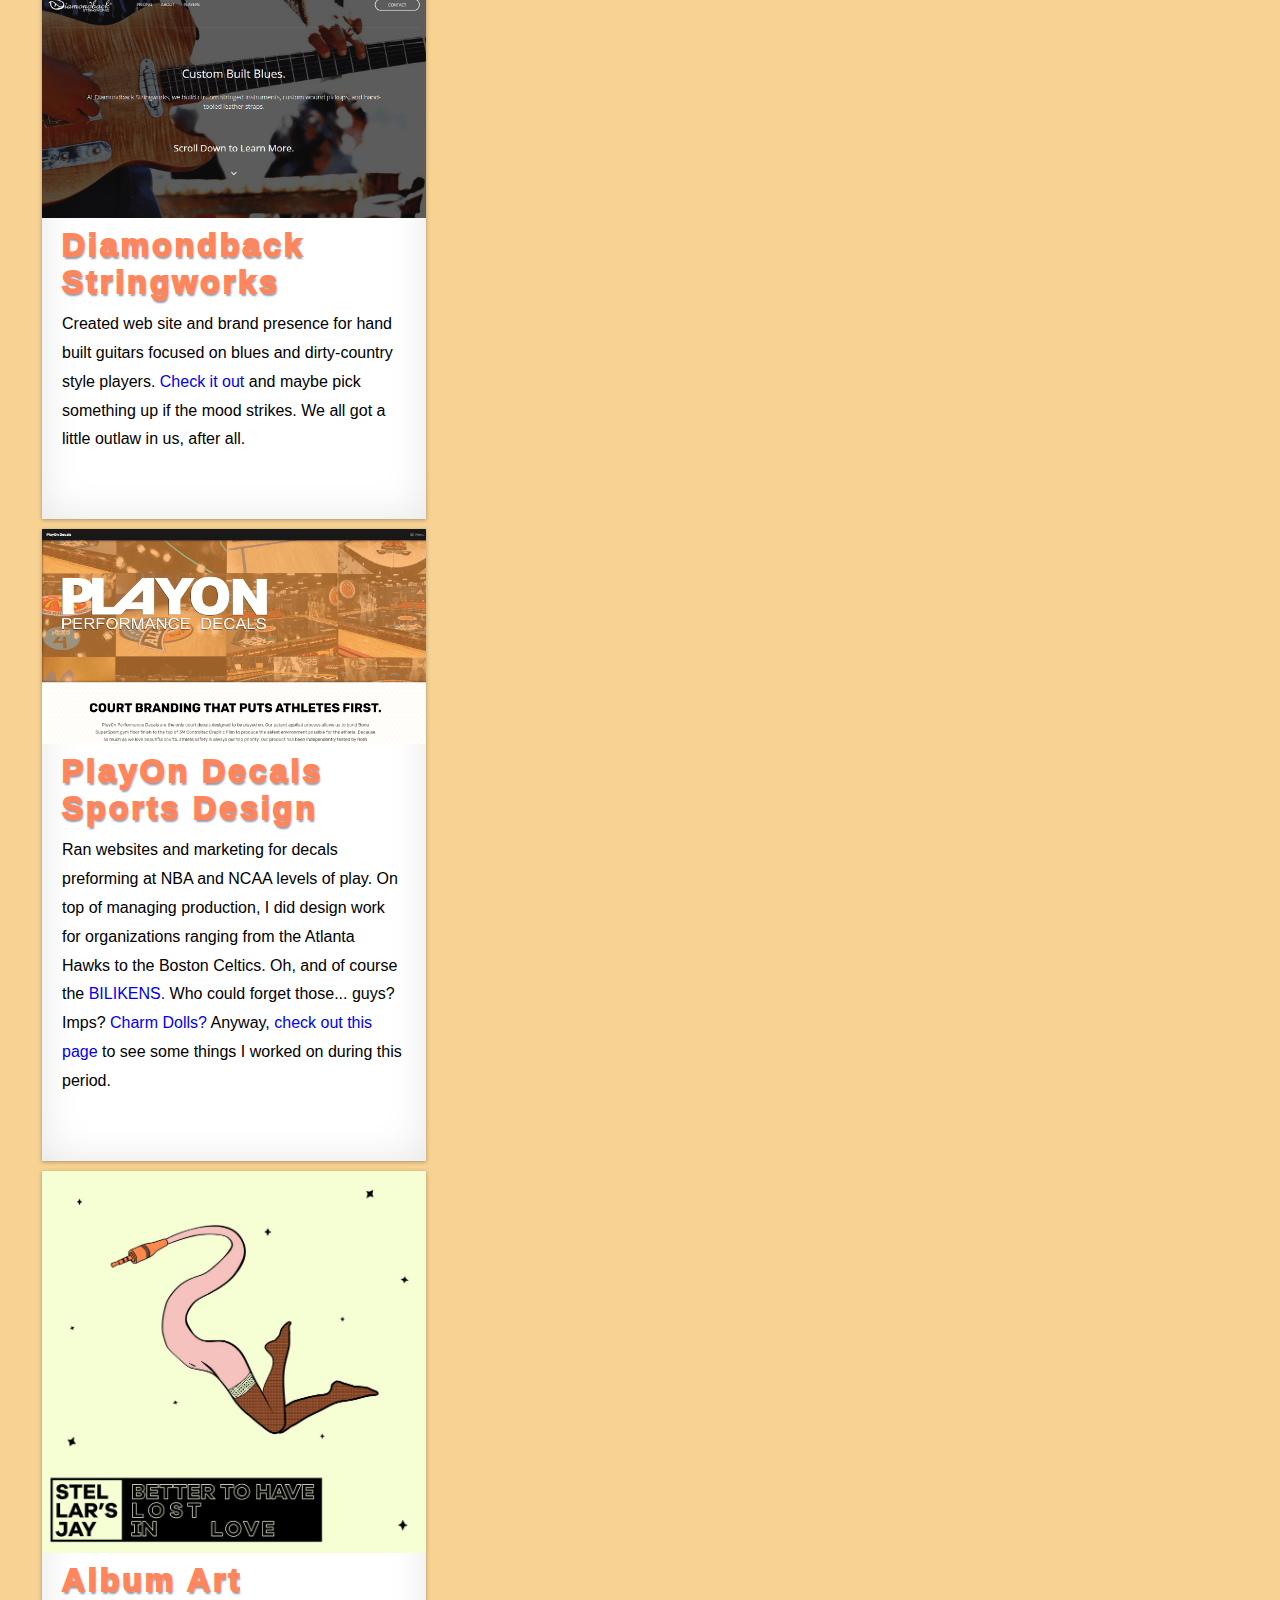
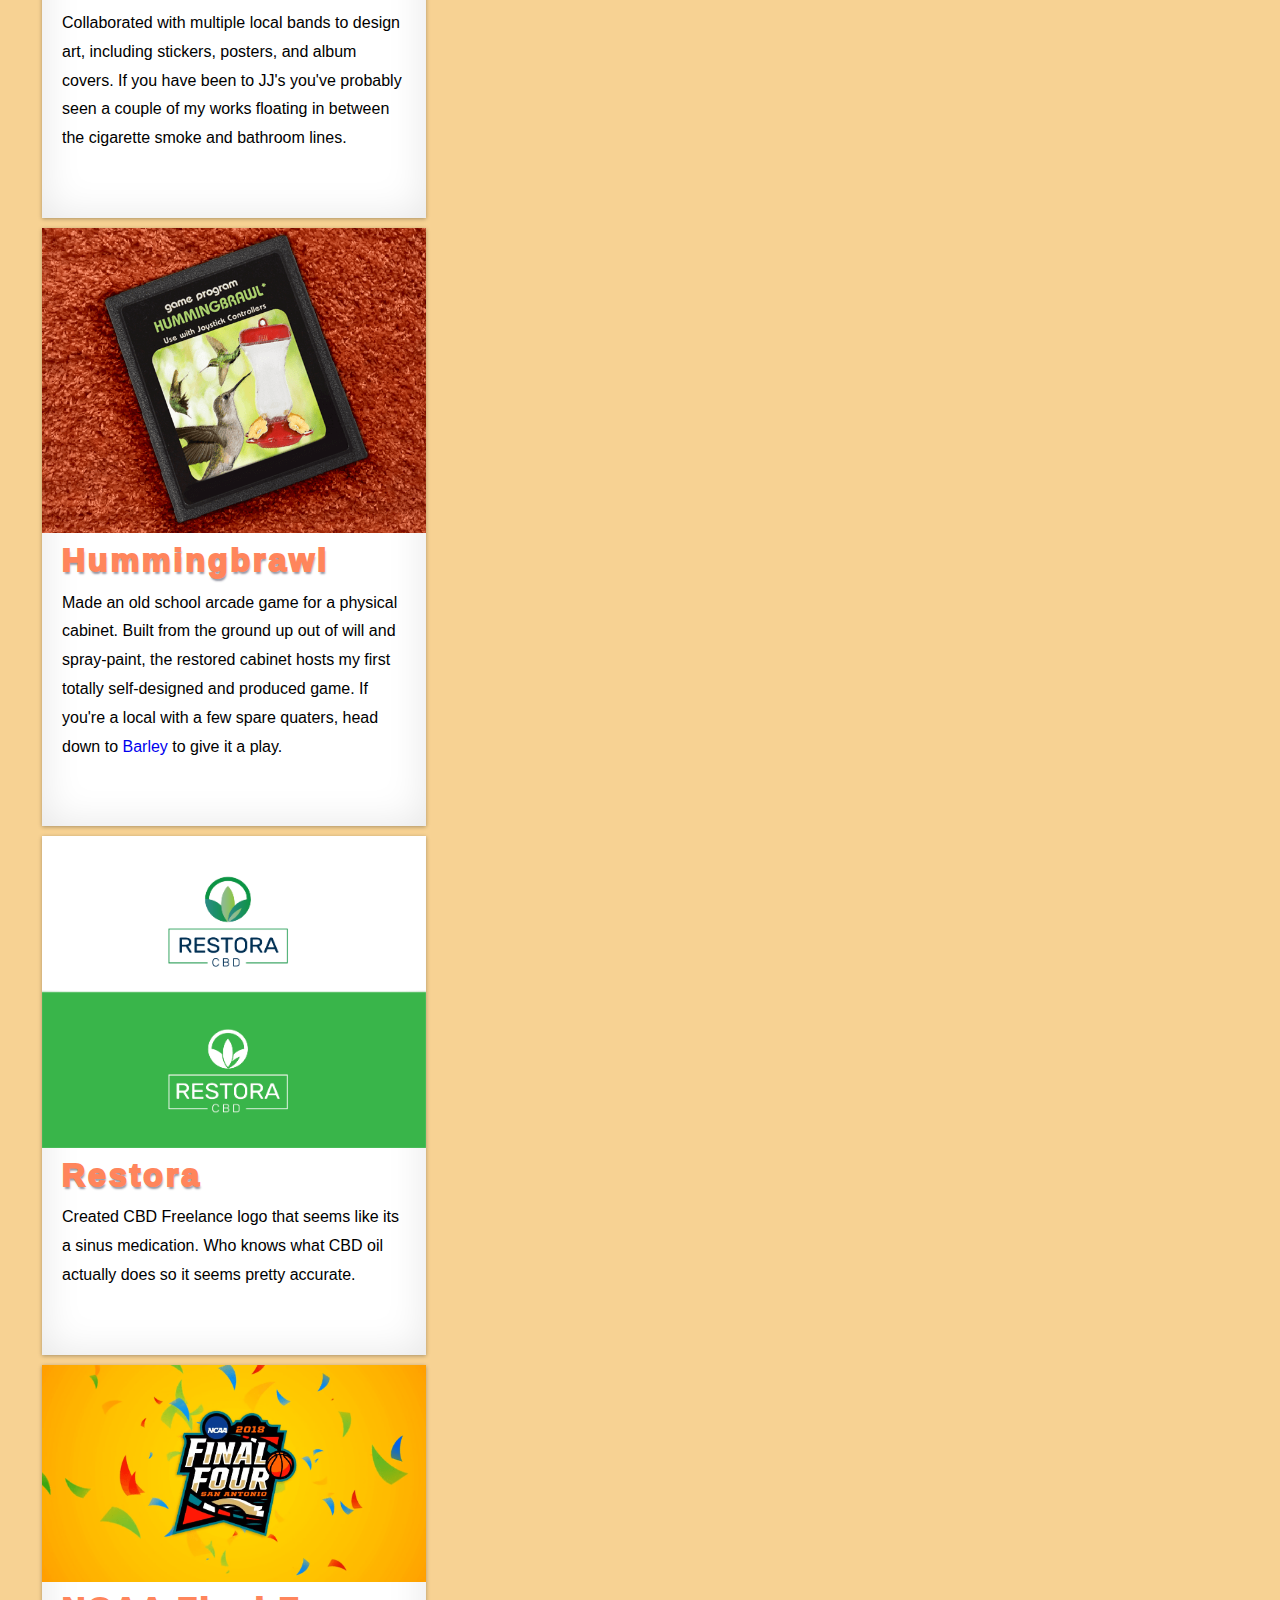
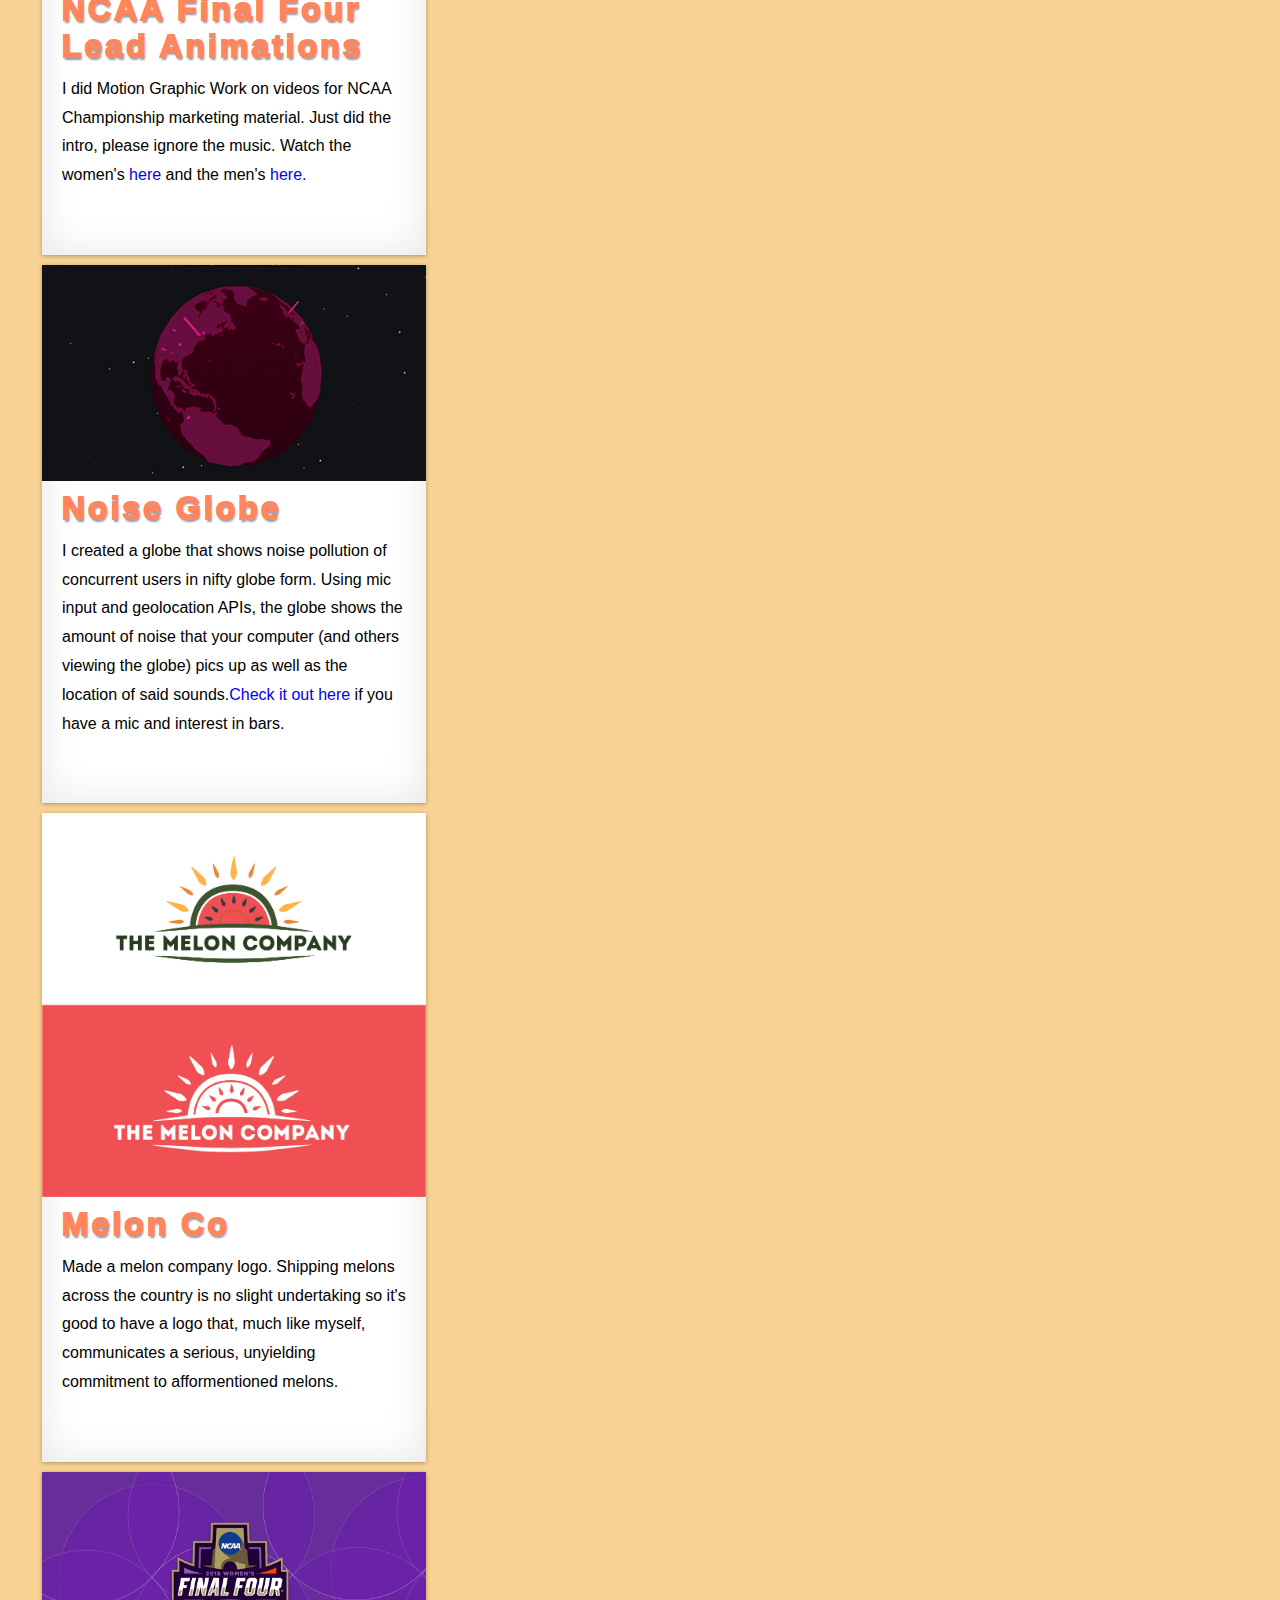
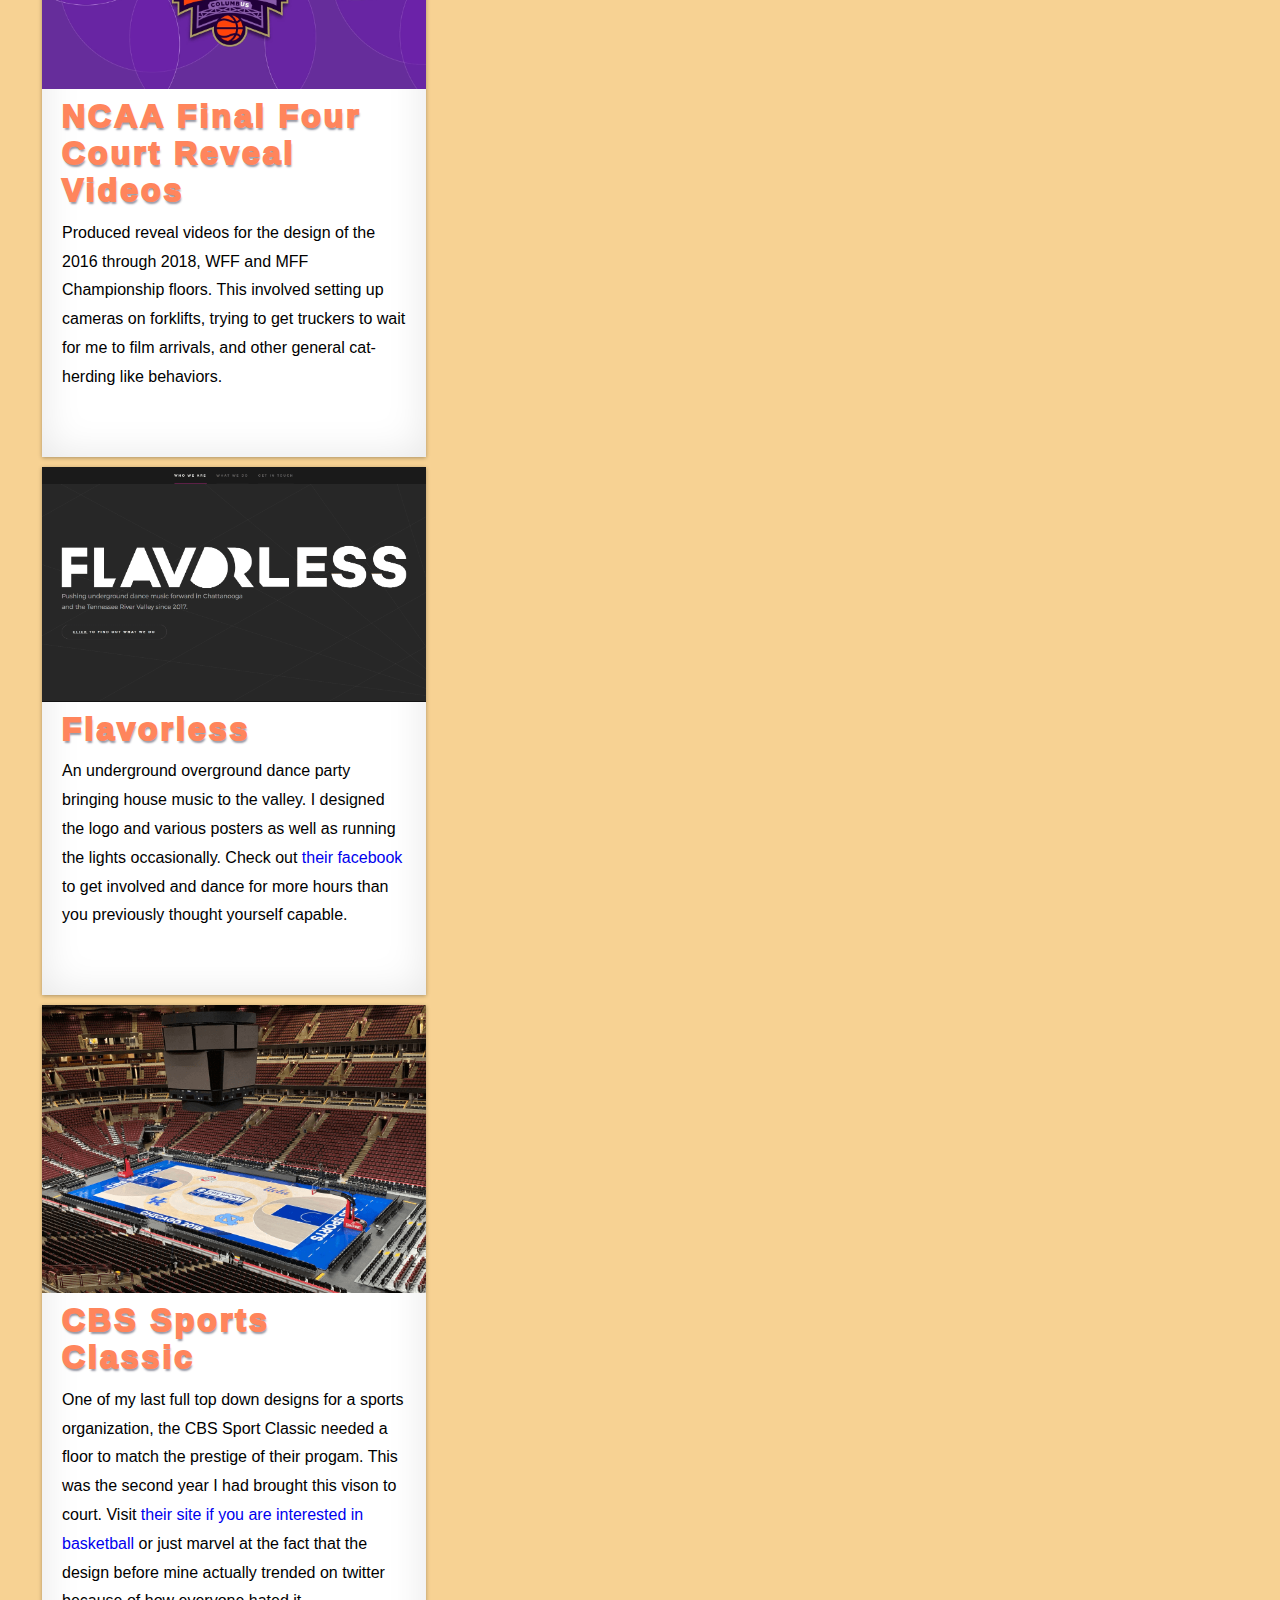
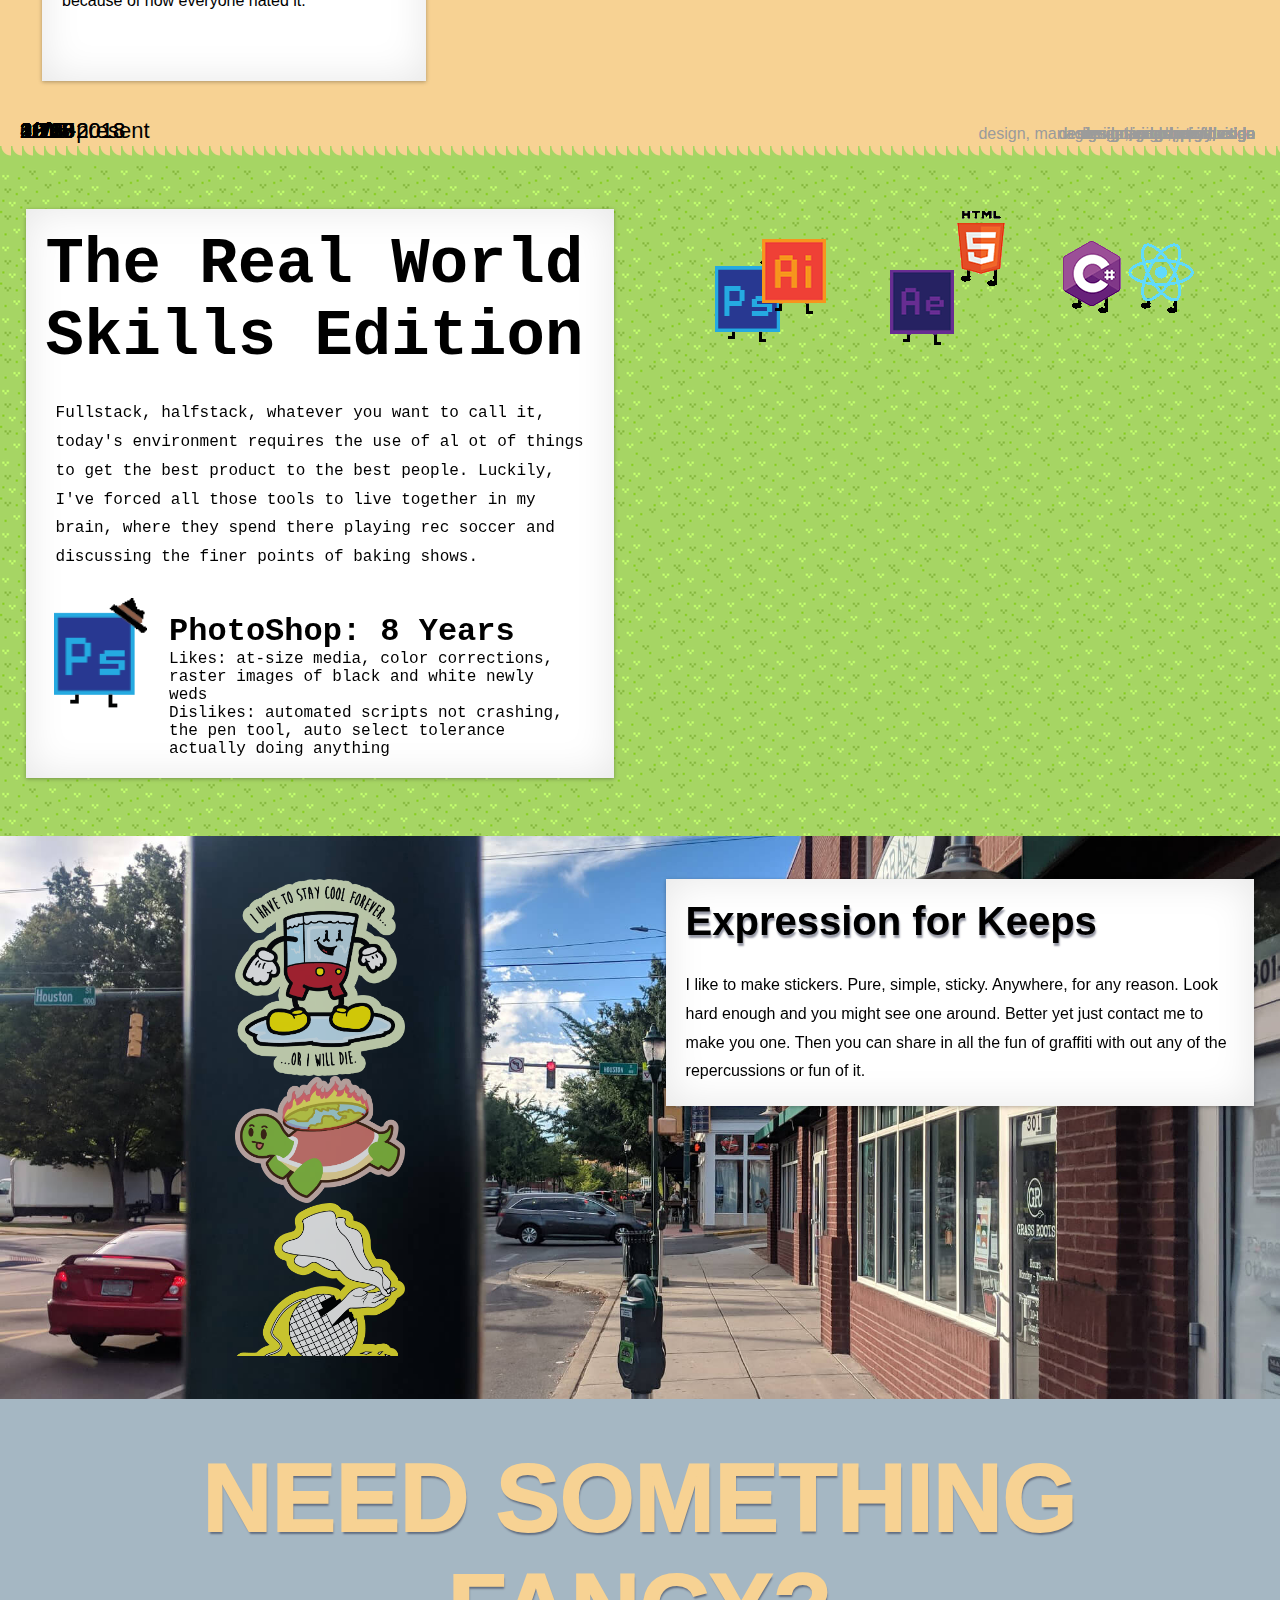
==== commit 80320e5b: "Update index.html" ====
--- a/index.html
+++ b/index.html
@@ -68,7 +68,7 @@
           <div class="row">
             <h1>PROBLEMS MADE AND SOLVED IN EQUAL MEASURE</h1>
             <p>
-              A Designer, Developer, and Lover based in sceinic Chattanooga
+              A Designer, Developer, and Lover based in scenic Chattanooga
               Tennessee.
             </p>
             <img src="/imgs/me.png" class="meImg" alt="Lil Ole Mes"/>
